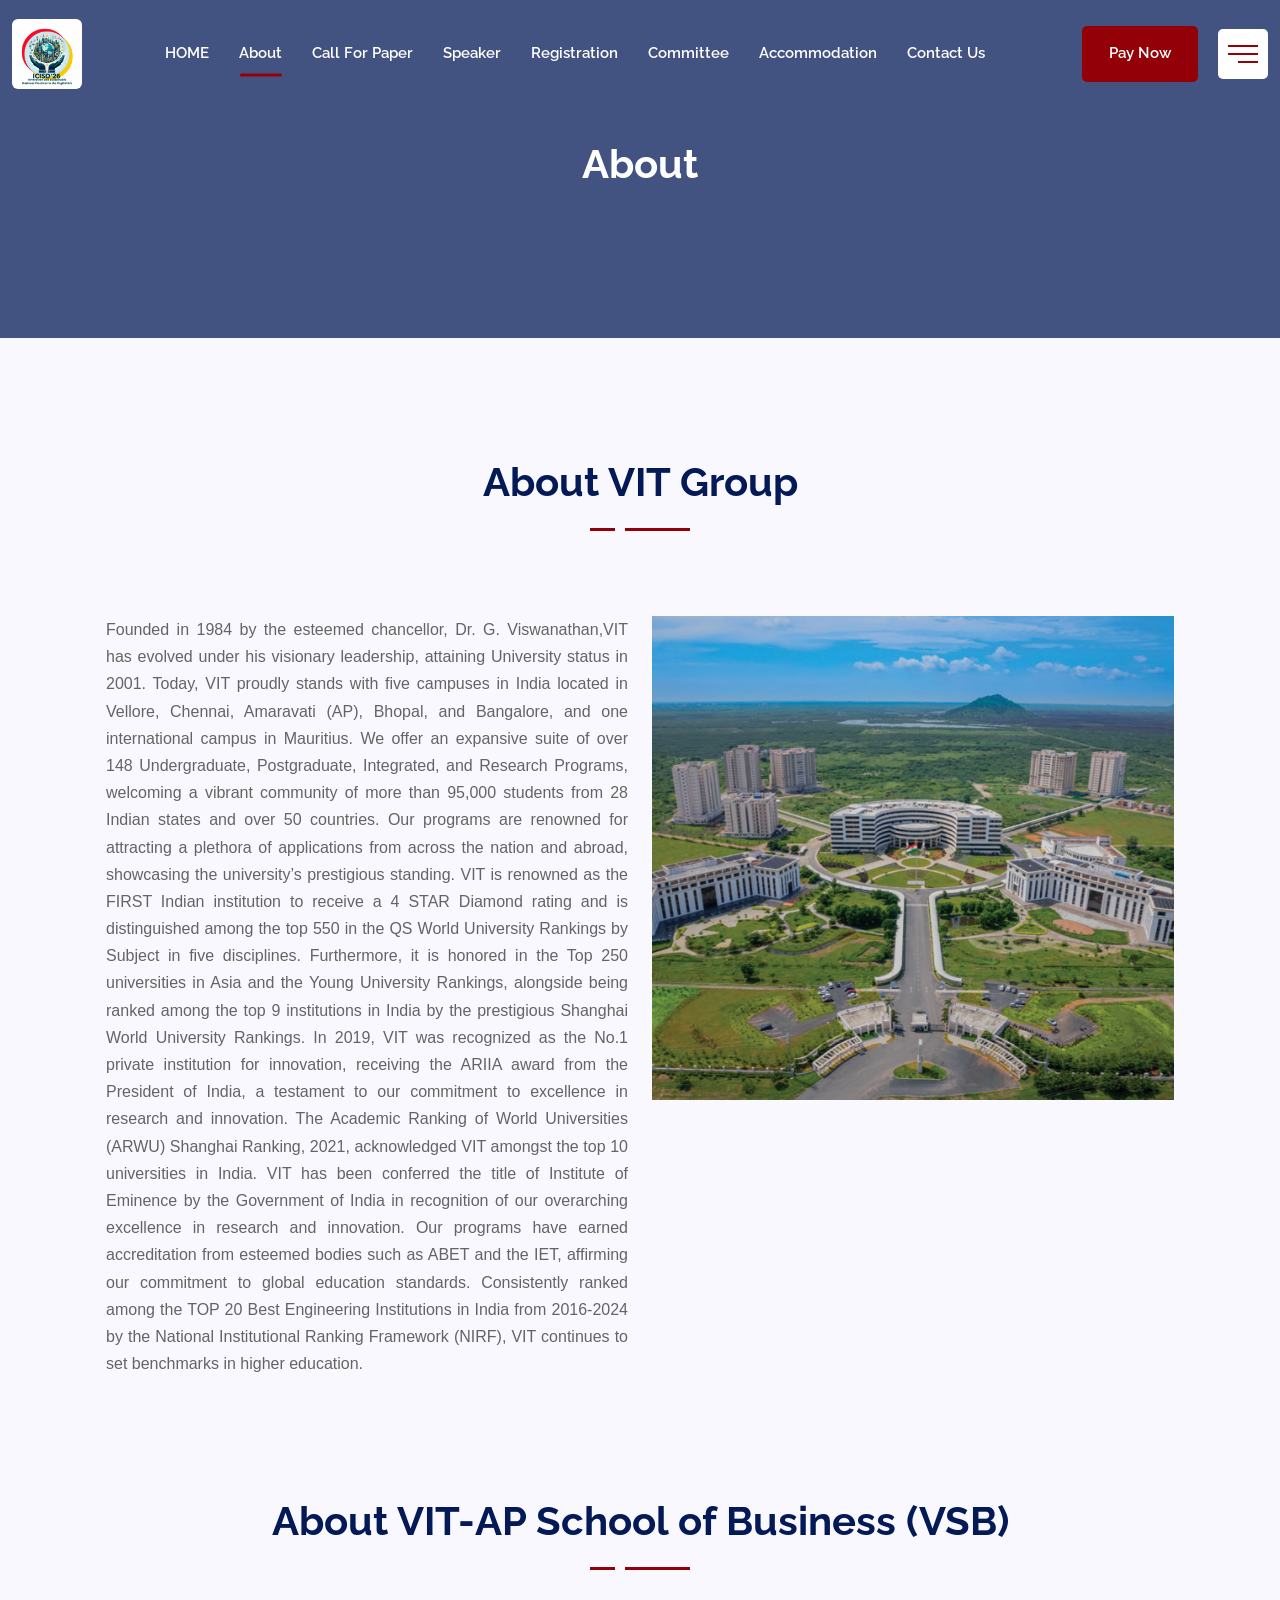
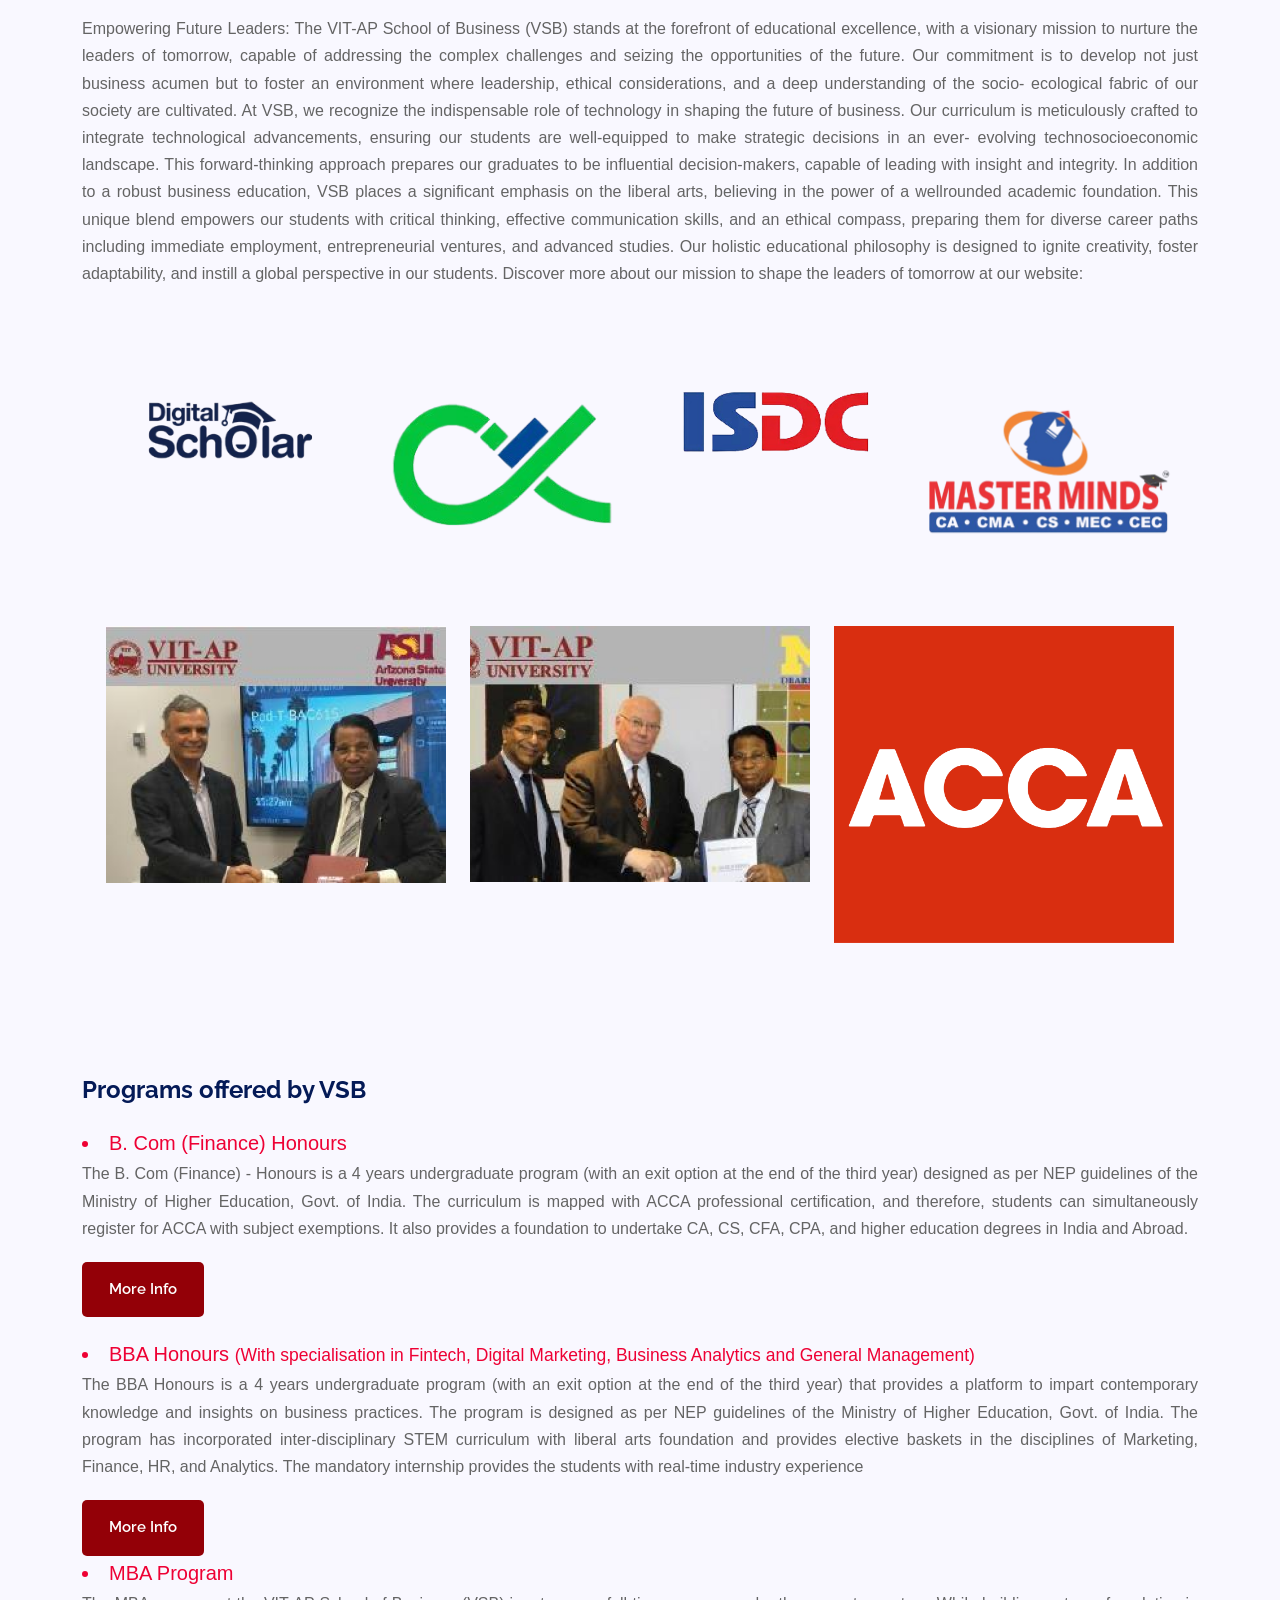
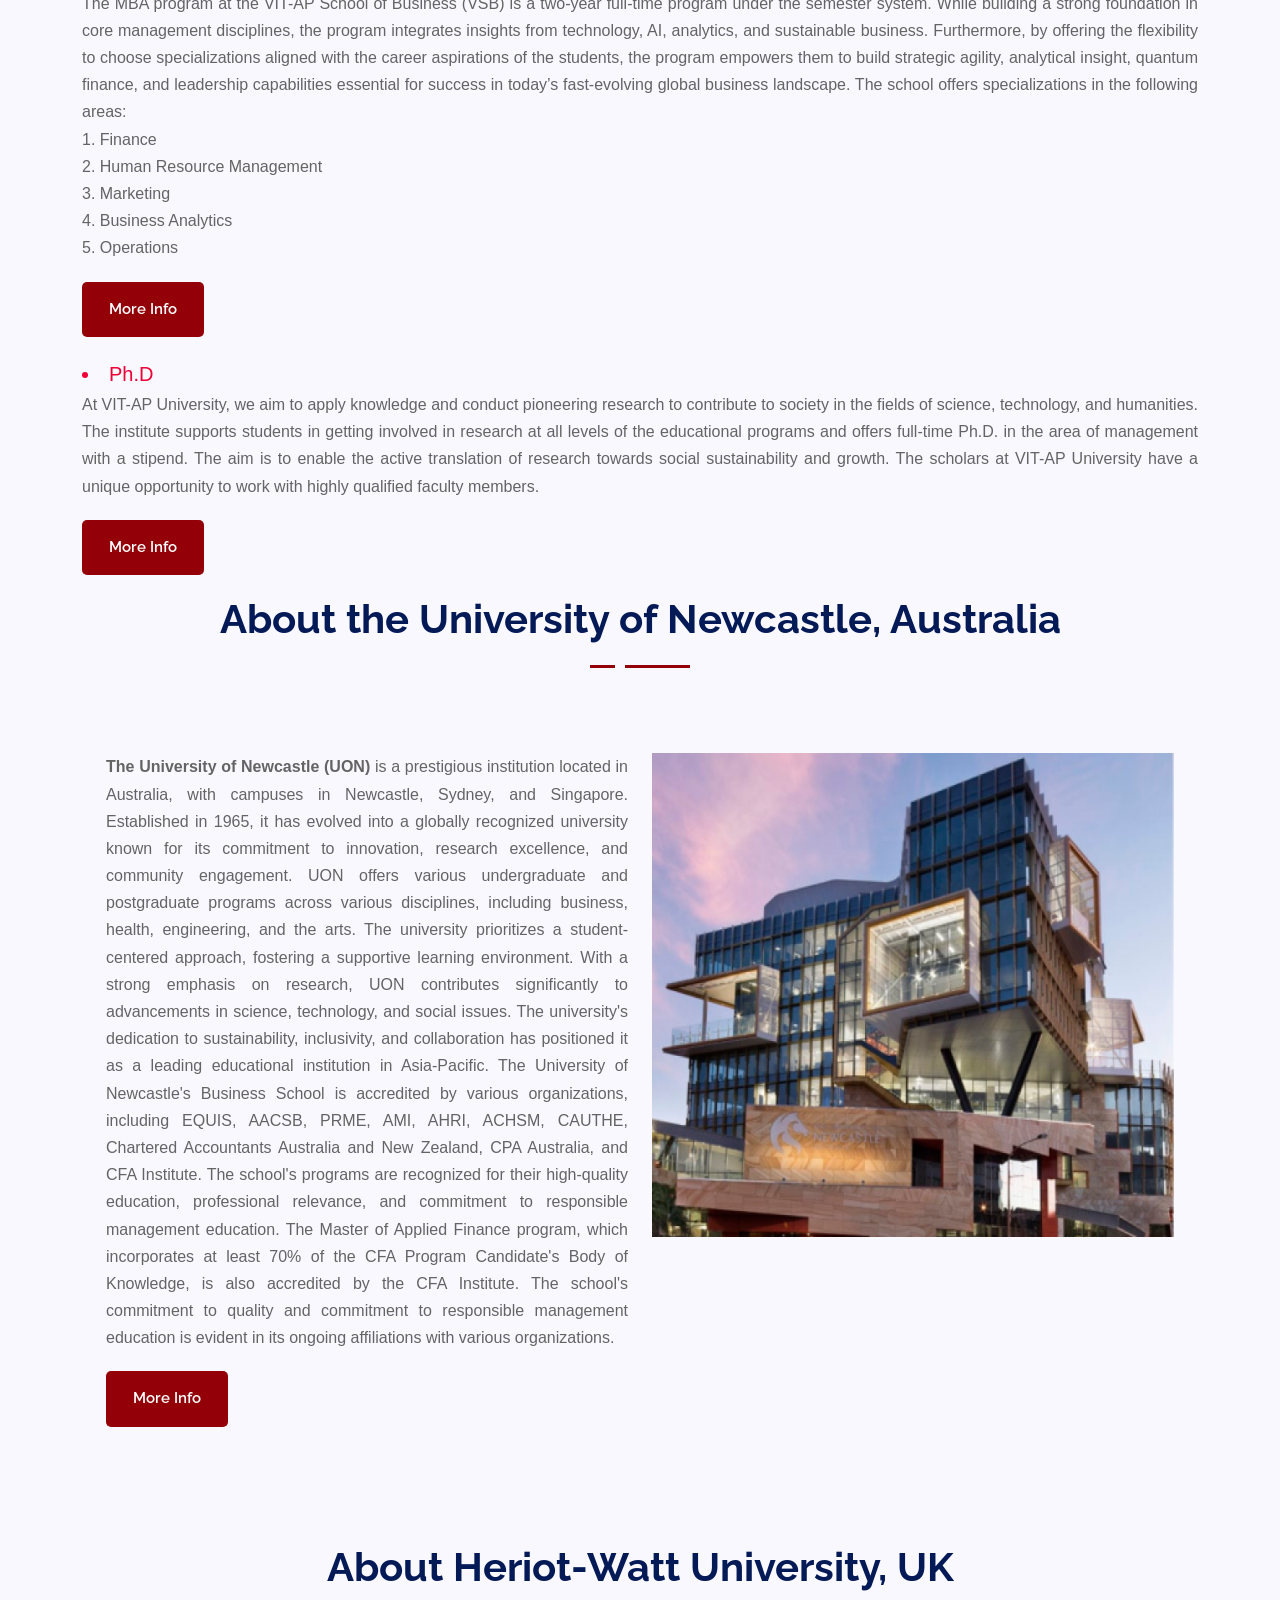
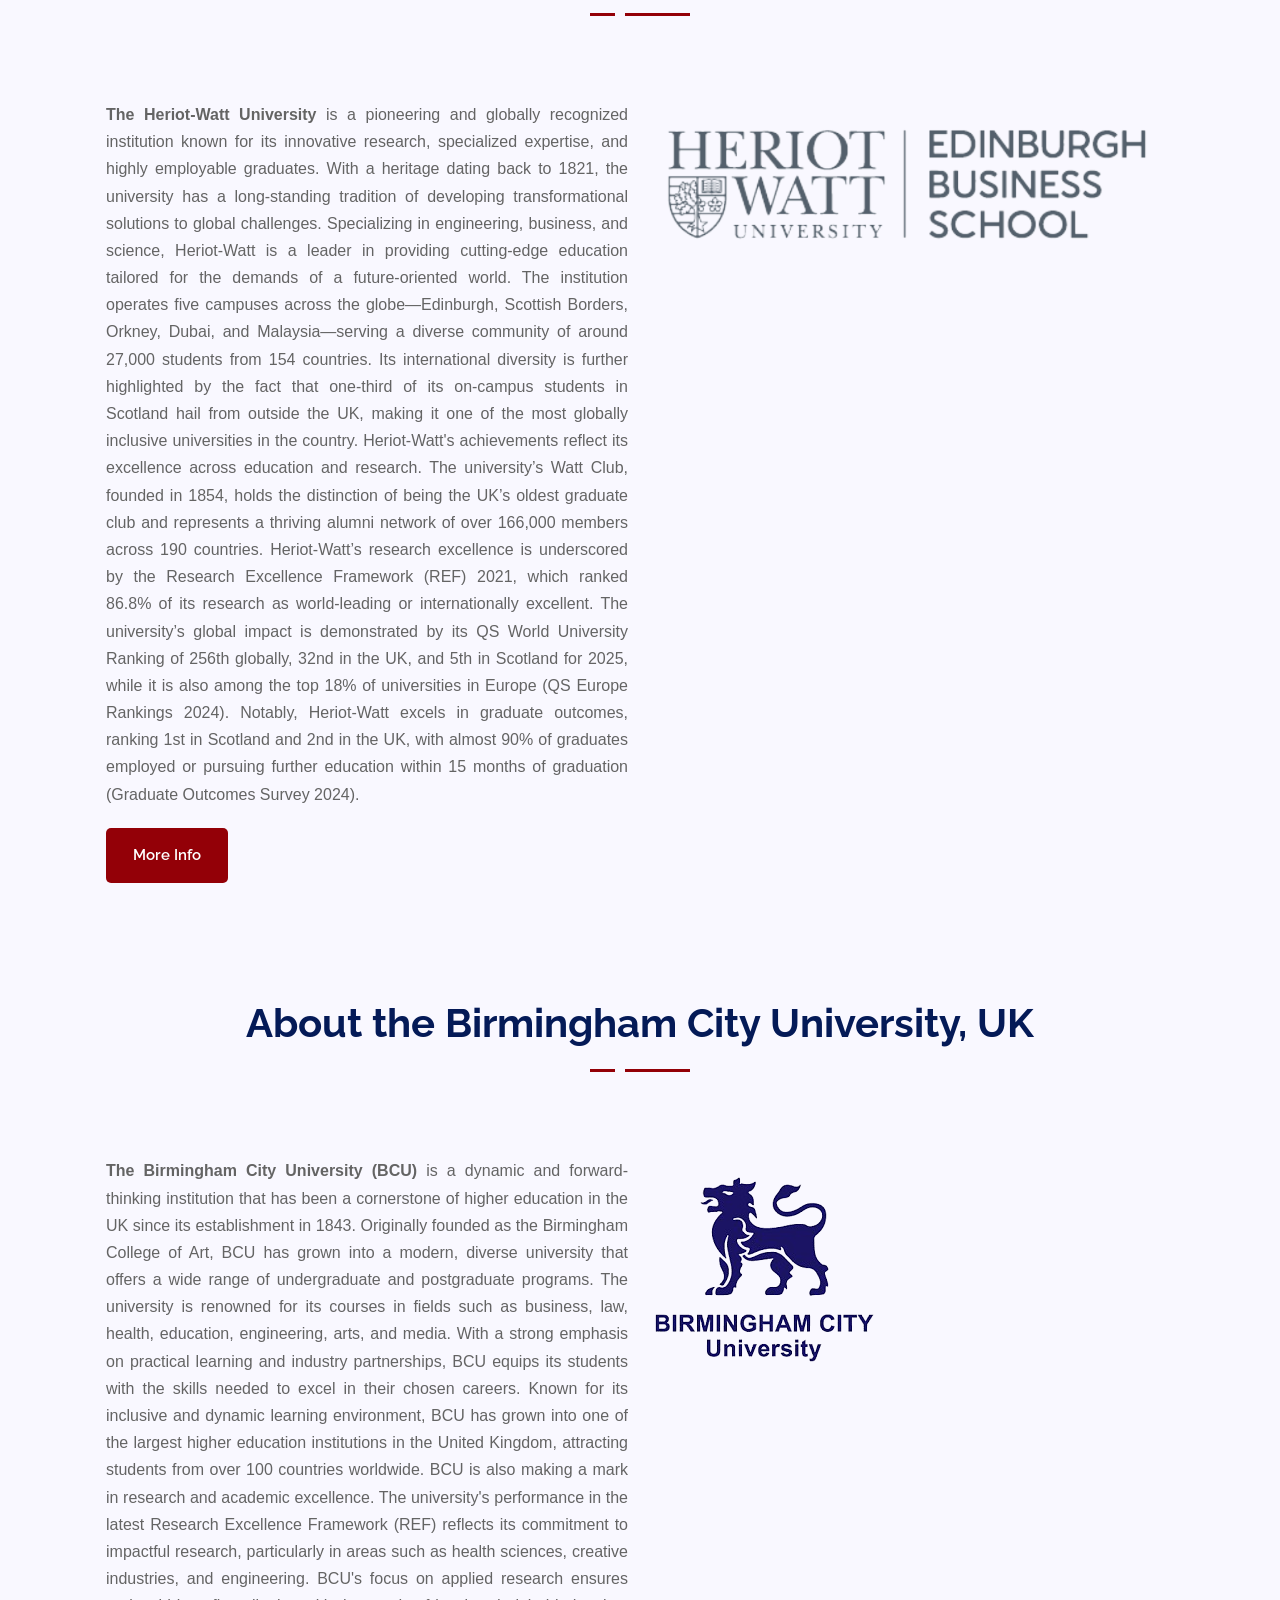
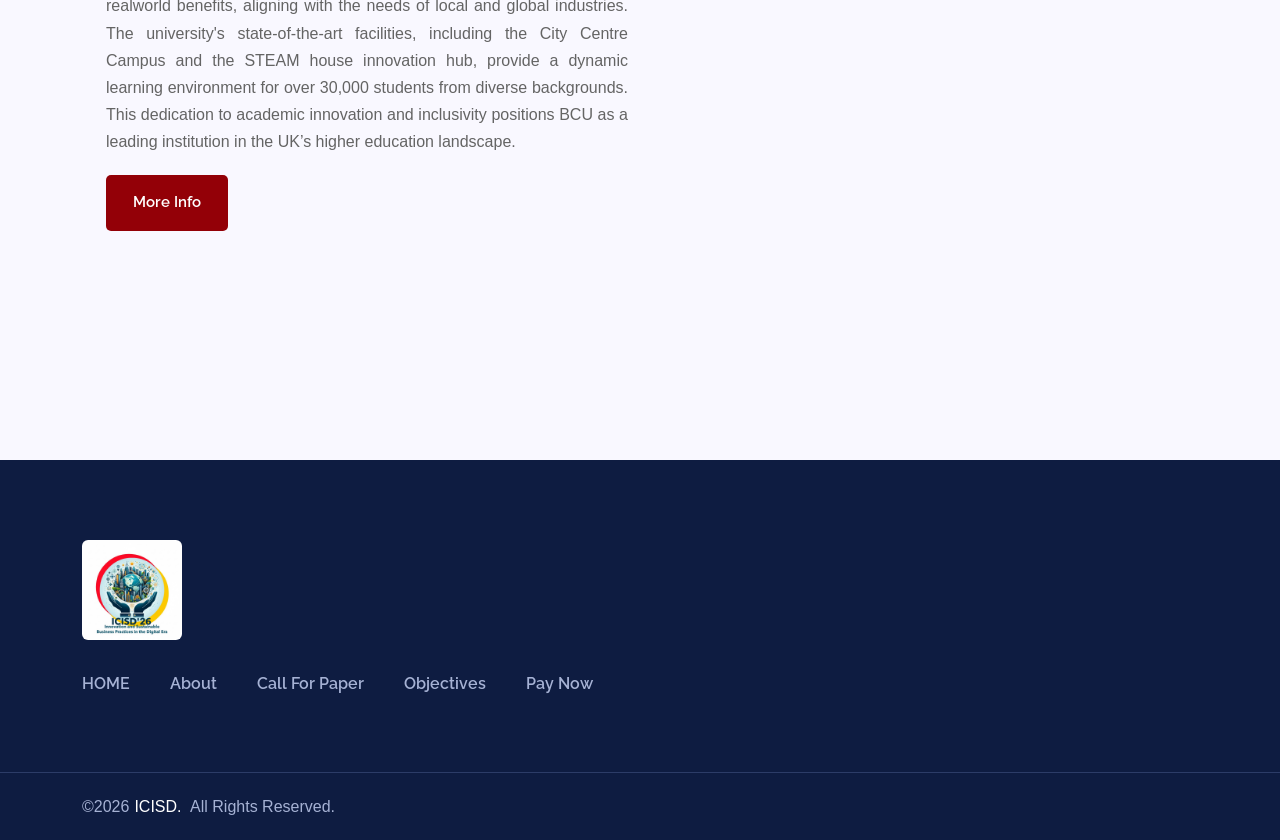
==== about.html @ 78f9f97c "Update site for ICISD'27 and remove Creuto credits - Rename ICISD'26 to ICISD'27 (6th edition) acros" ====
<!DOCTYPE html>
<html lang="en">


<head>
    <meta charset="utf-8">
    <meta name="viewport" content="width=device-width, initial-scale=1.0">
    <meta name="description" content="International Conference on Innovation and Sustainable
Business Practices in the Digital Era (ICISD’27)" />
    <meta name="author" content="" />
    <title>ICISD’27 | About</title>
    <!-- Favicon -->
    <link rel="shortcut icon" type="image/x-icon" href="image/favicon.ico">
    <!-- Dependency Styles -->
    <link rel="stylesheet" href="assets/wow/animate.css">
    <link rel="stylesheet" href="assets/bootstrap/css/bootstrap.min.css">
    <link rel="stylesheet" href="assets/fontawesome/css/all.min.css">
    <link rel="stylesheet" href="assets/magnific-popup/css/magnific-popup.css">
    <link rel="stylesheet" href="assets/swiper/css/swiper.min.css">
    <link rel="stylesheet" href="css/app.css">
    <!-- Google Web Fonts -->
    <link href="https://fonts.googleapis.com/css2?family=Raleway:wght@300;400;500;600;700&display=swap@amp;family=Roboto:wght@300;400;500;700&amp;display=swap" rel="stylesheet">
</head>

<body>
<!-- Add your site or application content here -->
<div id="preloader" class="preloader">
    <div class="preloader-inner-wrap">
        <div class="preloader-inner">
            <div class="main-loader">
                <span></span>
                <span></span>
                <span></span>
                <span></span>
            </div>
        </div>
    </div>
</div>
<div class="wrapper" id="wrapper">
    <div id="main_content">
        <!--=====================================-->
        <!--=            Navbar Start           =-->
        <!--=====================================-->
        <header class="header header1 sticky-on trheader">
            <div id="sticky-placeholder"></div>
            <div id="navbar-wrap" class="navbar-wrap">
                <div class="header-menu">
                    <div class="header-width">
                        <div class="container-fluid">
                            <div class="inner-wrap">
                                <div class="d-flex align-items-center justify-content-between">
                                    <div class="site-branding">
                                        <a href="index.html" class="logo logo-light"><img src="image/logo.png" alt="Logo" width="70px" height="70px" style="border-radius: 6px"></a>
                                        <a href="index.html" class="logo logo-dark"><img src="image/logo.png" alt="Logo" width="70px" height="70px"></a>
                                    </div>
                                    <nav id="dropdown" class="template-main-menu menu-text-light">
                                        <ul class="menu">
                                            <li class="menu-item menu-item">
                                                <a href="index.html">HOME</a>
                                            </li>
                                            <li class="menu-item menu-item">
                                                <a href="about.html">About</a>
                                            </li>
                                            <li class="menu-item menu-item">
                                                <a href="call-for-paper.html">Call For Paper</a>
                                            </li>
                                            <li class="menu-item menu-item">
                                                <a href="index.html#speaker">Speaker</a>
                                            </li>
                                            <li class="menu-item menu-item">
                                                <a href="index.html#registration">Registration</a>
                                            </li>

                                            <li class="menu-item menu-item">
                                                <a href="index.html#committee">Committee</a>
                                            </li>
                                            <li class="menu-item menu-item">
                                                <a href="accomodation.html">Accommodation</a>
                                            </li>
                                            <li class="menu-item menu-item">
                                                <a href="contact.html">Contact Us</a>
                                            </li>

                                        </ul>
                                    </nav>
                                    <ul class="header-action-items">

                                        <li class="header-action-item d-none d-xl-block">
                                            <a href="https://shorturl.at/ERR2z" target="_blank" class="item-btn btn-fill style-one">Pay Now</a>
                                        </li>
                                        <li class="header-action-item">
                                            <button type="button" class="offcanvas-menu-btn style-one menu-status-open">
                          <span class="menu-btn-icon">
                                            <span></span>
                          <span></span>
                          <span></span>
                          </span>
                                            </button>
                                        </li>
                                    </ul>
                                </div>
                            </div>
                        </div>
                    </div>
                </div>
            </div>
        </header>
        <div class="rt-header-menu mean-container" id="meanmenu">
            <div class="mean-bar">
                <a href="index.html">
                    <img src="image/logo.png" alt="Logo" width="50px" height="50px">
                </a>
                <span class="sidebarBtn">
            <span class="bar"></span>
          <span class="bar"></span>
          <span class="bar"></span>
          <span class="bar"></span>
          </span>
            </div>
            <div class="rt-slide-nav">
                <div class="offscreen-navigation">
                    <nav class="menu-main-primary-container">
                        <ul class="menu">
                            <li class="menu-item menu-item">
                                <a href="index.html">HOME</a>
                            </li>
                            <li class="menu-item menu-item">
                                <a href="about.html">About</a>
                            </li>
                            <li class="menu-item menu-item">
                                <a href="call-for-paper.html">Call For Paper</a>
                            </li>
                            <li class="menu-item menu-item">
                                <a href="index.html#speaker">Speaker</a>
                            </li>
                            <li class="menu-item menu-item">
                                <a href="index.html#registration">Registration</a>
                            </li>
                            <li class="menu-item menu-item">
                                <a href="index.html#committee">Committee</a>
                            </li>
                            <li class="menu-item menu-item">
                                <a href="accomodation.html">Accommodation</a>
                            </li>
                            <li class="menu-item menu-item">
                                <a href="contact.html">Contact Us</a>
                            </li>
                        </ul>
                    </nav>
                </div>
            </div>
        </div>
        <!--=====================================-->
        <!--=              Navbar End           =-->
        <!--=====================================-->

        <!--=    Inne Page Banner Area Start    =-->
        <!--=====================================-->
        <!-- start inner-banner -->
        <section class="inner-page-banner inner-banner-5" data-bg-image="image/banner/inner-banner5.jpg">
            <div class="container">
                <div class="entry-banner-content">
                    <div class="breadcrumb-area">
                    </div>
                    <h1 class="entry-title">About</h1>
                </div>
            </div>
        </section>
        <!--=====================================-->
        <!--=     Inne Page Banner Area End     =-->
        <!--=====================================-->


<!--=====================================-->
<!--=     About Section Area Start      =-->
<!--=====================================-->
<section class="about-wrap-layout6">
    <div class="container">
        <div class="row">
            <div class="col-lg-12 mb-3 wow fadeInLeft animated" data-wow-delay="0.1s" data-wow-duration="1s">
                <div class="about-box-layout6">
                    <div class="section-heading style-two">
                        <h2 class="title">About VIT Group
                        </h2>
                    </div>
                    <section class="about-wrap-layout1" id="about">
                        <div class="container">
                            <div class="row">
                                <div class="col-lg-6">
                                    <div class="about-box-layout2">
                                        <div class="content-box">
                                          <p class="description">Founded in 1984 by the esteemed chancellor, Dr. G. Viswanathan,VIT has evolved under his visionary
leadership, attaining University status in 2001. Today, VIT proudly stands with five campuses in India located
in Vellore, Chennai, Amaravati (AP), Bhopal, and Bangalore, and one international campus in Mauritius. We
offer an expansive suite of over 148 Undergraduate, Postgraduate, Integrated, and Research Programs,
welcoming a vibrant community of more than 95,000 students from 28 Indian states and over 50 countries. Our
programs are renowned for attracting a plethora of applications from across the nation and abroad, showcasing
the university’s prestigious standing. VIT is renowned as the FIRST Indian institution to receive a 4 STAR
Diamond rating and is distinguished among the top 550 in the QS World University Rankings by Subject in five
disciplines. Furthermore, it is honored in the Top 250 universities in Asia and the Young University Rankings,
alongside being ranked among the top 9 institutions in India by the prestigious Shanghai World University
Rankings. In 2019, VIT was recognized as the No.1 private institution for innovation, receiving the ARIIA
award from the President of India, a testament to our commitment to excellence in research and innovation. The
Academic Ranking of World Universities (ARWU) Shanghai Ranking, 2021, acknowledged VIT amongst the
top 10 universities in India. VIT has been conferred the title of Institute of Eminence by the Government of
India in recognition of our overarching excellence in research and innovation. Our programs have earned
accreditation from esteemed bodies such as ABET and the IET, affirming our commitment to global education
standards. Consistently ranked among the TOP 20 Best Engineering Institutions in India from 2016-2024 by the
National Institutional Ranking Framework (NIRF), VIT continues to set benchmarks in higher education.</p>
                                        </div>
                                    </div>
                                </div>
                                <div class="col-lg-6" >
                                    <div class="about-box-layout2">
                                        <div class="figure-box">
                                            <img src="image/about-vit-group.png" alt="About" >
                                            </a>
                                        </div>
                                    </div>
                                </div>
                            </div>
                        </div>
                    </section>
                    <div class="section-heading style-two ">
                        <h2 class="title">About VIT-AP School of Business (VSB)</h2>
                    </div>
                    <p class="description">Empowering Future Leaders: The VIT-AP School of Business (VSB) stands at the forefront of
educational excellence, with a visionary mission to nurture the leaders of tomorrow, capable of
addressing the complex challenges and seizing the opportunities of the future. Our commitment is
to develop not just business acumen but to foster an environment where leadership, ethical
considerations, and a deep understanding of the socio- ecological fabric of our society are
cultivated. At VSB, we recognize the indispensable role of technology in shaping the future of
business. Our curriculum is meticulously crafted to integrate technological advancements, ensuring
our students are well-equipped to make strategic decisions in an ever- evolving technosocioeconomic landscape. This forward-thinking approach prepares our graduates to be influential
decision-makers, capable of leading with insight and integrity. In addition to a robust business
education, VSB places a significant emphasis on the liberal arts, believing in the power of a wellrounded academic foundation. This unique blend empowers our students with critical thinking,
effective communication skills, and an ethical compass, preparing them for diverse career paths
including immediate employment, entrepreneurial ventures, and advanced studies. Our holistic
educational philosophy is designed to ignite creativity, foster adaptability, and instill a global
perspective in our students.
Discover more about our mission to shape the leaders of tomorrow at our website:</p>


                    <section class="about-wrap-layout1" id="about">
                        <div class="container">

                            <div class="row">
                                  <div class="col-lg-3" >
                                    <div class="about-box-layout2">
                                        <div class="figure-box">
                                            <img src="image/DigitalScholarLogo.jpg" alt="About" >
                                            </a>
                                        </div>
                                    </div>
                                </div>
                                 <div class="col-lg-3" >
                                    <div class="about-box-layout2">
                                        <div class="figure-box">
                                            <img src="image/crunchbase.png" alt="About" >
                                            </a>
                                        </div>
                                    </div>
                                </div>
                                 <div class="col-lg-3" >
                                    <div class="about-box-layout2">
                                        <div class="figure-box">
                                            <img src="image/isdc.png" alt="About" >
                                            </a>
                                        </div>
                                    </div>
                                </div>
                                <div class="col-lg-3" >
                                    <div class="about-box-layout2">
                                        <div class="figure-box">
                                            <img src="image/mastermind.png" alt="About" >
                                            </a>
                                        </div>
                                    </div>
                                </div>
                                
                                <div class="col-lg-4" >
                                    <div class="about-box-layout2">
                                        <div class="figure-box">
                                            <img src="image/36.png" alt="About" >
                                            </a>
                                        </div>
                                    </div>
                                </div>
                                <div class="col-lg-4" >
                                    <div class="about-box-layout2">
                                        <div class="figure-box">
                                            <img src="image/37.png" alt="About" >
                                            </a>
                                        </div>
                                    </div>
                                </div>
                                <div class="col-lg-4" >
                                    <div class="about-box-layout2">
                                        <div class="figure-box">
                                            <img src="image/ACCA.png" alt="About" >
                                            </a>
                                        </div>
                                    </div>
                                </div>
                               
                              
                                
                            </div>
                        </div>
                    </section>
                    <h3 class="sub-title"><b>Programs offered by VSB</b></h3>
                    <li class="sub-title" style="color: #EE0034; font-size: 20px">
                       B. Com (Finance) Honours
                    </li>
                    <p>The B. Com (Finance) - Honours is a 4 years undergraduate program (with an exit option at the end of
the third year) designed as per NEP guidelines of the Ministry of Higher Education, Govt. of India. The
curriculum is mapped with ACCA professional certification, and therefore, students can simultaneously
register for ACCA with subject exemptions. It also provides a foundation to undertake CA, CS, CFA,
CPA, and higher education degrees in India and Abroad.</p>
<li class="header-action-item d-none d-xl-block">
                        <a href="https://vitap.ac.in/allschools/VSB/undergraduate/finance"  target="_blank" class="item-btn btn-fill style-one">More Info</a>
                    </li>
                    </p>
                    <li class="sub-title" style="color: #EE0034; font-size: 20px">
                       BBA Honours <small>
                            (With specialisation in Fintech, Digital Marketing,
Business Analytics and General Management)</small>
                    </li>
                  <p>The BBA Honours is a 4 years undergraduate program (with an exit option at the end of
the third year) that provides a platform to impart contemporary knowledge and insights
on business practices. The program is designed as per NEP guidelines of the Ministry of
Higher Education, Govt. of India. The program has incorporated inter-disciplinary STEM
curriculum with liberal arts foundation and provides elective baskets in the disciplines of
Marketing, Finance, HR, and Analytics. The mandatory internship provides the students
with real-time industry experience

                     </p>
                    <li class="header-action-item d-none d-xl-block">
                        <a href="https://vitap.ac.in/allschools/VSB/undergraduate/bba"  target="_blank" class="item-btn btn-fill style-one">More Info</a>
                    </li>
                     <li class="sub-title" style="color: #EE0034; font-size: 20px">
                       MBA Program
                    </li>
                    <p>The MBA program at the VIT-AP School of Business (VSB) is a two-year full-time
program under the semester system. While building a strong foundation in core
management disciplines, the program integrates insights from technology, AI, analytics,
and sustainable business. Furthermore, by offering the flexibility to choose
specializations aligned with the career aspirations of the students, the program empowers
them to build strategic agility, analytical insight, quantum finance, and leadership
capabilities essential for success in today’s fast-evolving global business landscape. The
school offers specializations in the following areas:<br>
1. Finance<br>
2. Human Resource Management<br>
3. Marketing<br>
4. Business Analytics<br>
5. Operations<br>
</p>
<li class="header-action-item d-none d-xl-block">
                        <a href="https://vitap.ac.in/allschools/VSB/postgraduate/business"  target="_blank" class="item-btn btn-fill style-one">More Info</a>
                    </li>
                    </p>
                    <p>
                        <li class="sub-title" style="color: #EE0034; font-size: 20px">
                        Ph.D
                    </li>
                    <p>At VIT-AP University, we aim to apply knowledge and conduct pioneering research to contribute to
society in the fields of science, technology, and humanities. The institute supports students in getting
involved in research at all levels of the educational programs and offers full-time Ph.D. in the area of
management with a stipend. The aim is to enable the active translation of research towards social
sustainability and growth. The scholars at VIT-AP University have a unique opportunity to work with
highly qualified faculty members.
</p>
                    <li class="header-action-item d-none d-xl-block">
                        <a href="https://vitap.ac.in/allschools/VSB/doctoral/business"  target="_blank" class="item-btn btn-fill style-one">More Info</a>
                    </li>
                    </p>

                    <div class="col-lg-12 mb-3 wow fadeInLeft animated" data-wow-delay="0.1s" data-wow-duration="1s">
                        <div class="section-heading style-two">
                            <h2 class="title">About the University of Newcastle, Australia</h2>
                        </div>
                        <section class="about-wrap-layout1" id="about">
                            <div class="container">
                                <div class="row">
                                    <div class="col-lg-6">
                                        <div class="about-box-layout2">
                                            <div class="content-box">
                                                <p class="description"><b>The University of Newcastle (UON)</b> is a prestigious institution
located in Australia, with campuses in Newcastle, Sydney, and
Singapore. Established in 1965, it has evolved into a globally
recognized university known for its commitment to innovation,
research excellence, and community engagement. UON offers
various undergraduate and postgraduate programs across various
disciplines, including business, health, engineering, and the arts.
The university prioritizes a student-centered approach, fostering
a supportive learning environment. With a strong emphasis on
research, UON contributes significantly to advancements in
science, technology, and social issues. The university's
dedication to sustainability, inclusivity, and collaboration has
positioned it as a leading educational institution in Asia-Pacific.
The University of Newcastle's Business School is accredited by
various organizations, including EQUIS, AACSB, PRME, AMI, AHRI,
ACHSM, CAUTHE, Chartered Accountants Australia and New
Zealand, CPA Australia, and CFA Institute. The school's programs
are recognized for their high-quality education, professional
relevance, and commitment to responsible management
education. The Master of Applied Finance program, which
incorporates at least 70% of the CFA Program Candidate's Body of
Knowledge, is also accredited by the CFA Institute. The school's
commitment to quality and commitment to responsible
management education is evident in its ongoing affiliations with
various organizations.

                                            </div>
                                        </div>
                                    </div>
                                    <div class="col-lg-6" >
                                        <div class="about-box-layout2">
                                            <div class="figure-box">
                                                <img src="image/about-vit-1.png" alt="About" >
                                                </a>
                                            </div>
                                        </div>
                                    </div>
                                    <li class="header-action-item d-none d-xl-block">
                                        <a href="https://www.newcastle.edu.au/"  target="_blank" class="item-btn btn-fill style-one">More Info</a>
                                    </li>
                                </div>
                            </div>
                        </section>


                    </div>
                    
                     <div class="col-lg-12 mb-3 wow fadeInLeft animated" data-wow-delay="0.1s" data-wow-duration="1s">
                        <div class="section-heading style-two">
                            <h2 class="title">About Heriot-Watt University, UK</h2>
                        </div>
                        <section class="about-wrap-layout1" id="about">
                            <div class="container">
                                <div class="row">
                                    <div class="col-lg-6">
                                        <div class="about-box-layout2">
                                            <div class="content-box">
                                                <p class="description"><b>The Heriot-Watt University</b> is a pioneering and globally recognized
institution known for its innovative research, specialized expertise, and
highly employable graduates. With a heritage dating back to 1821, the
university has a long-standing tradition of developing transformational
solutions to global challenges. Specializing in engineering, business,
and science, Heriot-Watt is a leader in providing cutting-edge
education tailored for the demands of a future-oriented world. The
institution operates five campuses across the globe—Edinburgh,
Scottish Borders, Orkney, Dubai, and Malaysia—serving a diverse
community of around 27,000 students from 154 countries. Its
international diversity is further highlighted by the fact that one-third
of its on-campus students in Scotland hail from outside the UK, making
it one of the most globally inclusive universities in the country.
Heriot-Watt's achievements reflect its excellence across education and
research. The university’s Watt Club, founded in 1854, holds the
distinction of being the UK’s oldest graduate club and represents a
thriving alumni network of over 166,000 members across 190
countries. Heriot-Watt’s research excellence is underscored by the
Research Excellence Framework (REF) 2021, which ranked 86.8% of its
research as world-leading or internationally excellent. The university’s
global impact is demonstrated by its QS World University Ranking of
256th globally, 32nd in the UK, and 5th in Scotland for 2025, while it is
also among the top 18% of universities in Europe (QS Europe Rankings
2024). Notably, Heriot-Watt excels in graduate outcomes, ranking 1st
in Scotland and 2nd in the UK, with almost 90% of graduates employed
or pursuing further education within 15 months of graduation
(Graduate Outcomes Survey 2024). 

                                            </div>
                                        </div>
                                    </div>
                                    <div class="col-lg-6" >
                                        <div class="about-box-layout2">
                                            <div class="figure-box">
                                                <img src="image/publication/heriotwat.png" alt="Heriot-Watt University" style="max-width: 100%; height: auto;">
                                                </a>
                                            </div>
                                        </div>
                                    </div>
                                    <li class="header-action-item d-none d-xl-block">
                                        <a href="https://www.hw.ac.uk/"  target="_blank" class="item-btn btn-fill style-one">More Info</a>
                                    </li>
                                </div>
                            </div>
                        </section>


                    </div>
                    
                    <div class="col-lg-12 mb-3 wow fadeInLeft animated" data-wow-delay="0.1s" data-wow-duration="1s">
                        <div class="section-heading style-two">
                            <h2 class="title">About the Birmingham City University, UK</h2>
                        </div>
                        <section class="about-wrap-layout1" id="about">
                            <div class="container">
                                <div class="row">
                                    <div class="col-lg-6">
                                        <div class="about-box-layout2">
                                            <div class="content-box">
                                                <p class="description"><b>The Birmingham City University (BCU)</b> is a dynamic and forward-thinking institution that has been a cornerstone of higher
education in the UK since its establishment in 1843. Originally
founded as the Birmingham College of Art, BCU has grown into a
modern, diverse university that offers a wide range of
undergraduate and postgraduate programs. The university is
renowned for its courses in fields such as business, law, health,
education, engineering, arts, and media. With a strong emphasis
on practical learning and industry partnerships, BCU equips its
students with the skills needed to excel in their chosen careers.
Known for its inclusive and dynamic learning environment, BCU
has grown into one of the largest higher education institutions in
the United Kingdom, attracting students from over 100 countries
worldwide.
BCU is also making a mark in research and academic excellence.
The university's performance in the latest Research Excellence
Framework (REF) reflects its commitment to impactful research,
particularly in areas such as health sciences, creative industries,
and engineering. BCU's focus on applied research ensures realworld benefits, aligning with the needs of local and global
industries. The university's state-of-the-art facilities, including the
City Centre Campus and the STEAM house innovation hub,
provide a dynamic learning environment for over 30,000 students
from diverse backgrounds. This dedication to academic
innovation and inclusivity positions BCU as a leading institution in
the UK’s higher education landscape.

                                            </div>
                                        </div>
                                    </div>
                                    <div class="col-lg-6" >
                                        <div class="about-box-layout2">
                                            <div class="figure-box">
                                                <img src="image/publication/birming.png" alt="Birmingham City University" style="max-width: 100%; height: auto;">
                                                </a>
                                            </div>
                                        </div>
                                    </div>
                                    <li class="header-action-item d-none d-xl-block">
                                        <a href="https://www.bcu.ac.uk/"  target="_blank" class="item-btn btn-fill style-one">More Info</a>
                                    </li>
                                </div>
                            </div>
                        </section>


                    </div>
                </div>
            </div>
        </div>
    </div>
</section>
<!--=====================================-->
<!--=      About Section Area End       =-->
<!--=====================================-->

<!--=====================================-->
<!--=     Footer Section Area Start     =-->
<!--=====================================-->
<footer class="footer-wrap-layout2">
    <div class="footer2 footer-top">
        <div class="container">
            <div class="row">
                <div class="col-lg-7 wow fadeInLeft animated" data-wow-delay="0.1s" data-wow-duration="1s">
                    <div class="footer-widgets">
                        <a href="index.html" class="footer-logo"><img src="image/logo.png" alt="Footer Logo" width="100px" height="100px" style="border-radius: 6px"></a>
                        <nav class="template-secondary-menu">
                            <ul class="menu">
                                <li class="menu-item">
                                    <a href="index.html">HOME</a>
                                </li>
                                <li class="menu-item">
                                    <a href="index.html#about"> About</a>
                                </li>
                                <li class="menu-item">
                                    <a href="index.html"> Call For Paper</a>
                                </li>
                                <li class="menu-item">
                                    <a href="index.html#objective">Objectives</a>
                                </li>
                                <li class="menu-item">
                                    <a href="https://shorturl.at/ERR2z">Pay Now</a>
                                </li>
                            </ul>
                        </nav>
                    </div>
                </div>
                <div class="col-lg-5 wow fadeInLeft animated" data-wow-delay="0.3s" data-wow-duration="1s">
                    <div class="footer-widgets">

                    </div>
                </div>
            </div>
        </div>
    </div>
    <div class="footer2 footer-bottom">
        <div class="container">
            <div class="d-flex flex-wrap align-items-center justify-content-between">
                <div class="copyright-text">&copy;<span id="currentYear"></span><a href="index.html" class="link-text">ICISD.</a> All
                    Rights Reserved.</div>

            </div>
        </div>
    </div>
</footer>
<!--=====================================-->
<!--=      Footer Section Area End      =-->
<!--=====================================-->
</div>
    <!-- Offcanvas Menu Start -->
    <div class="offcanvas-menu-wrap" id="offcanvas-wrap" data-position="right">
        <div class="offcanvas-header">
            <span class="header-text">Close</span>
            <button type="button" class="offcanvas-menu-btn menu-status-close offcanvas-close">
          <span class="menu-btn-icon">
							<span></span>
          <span></span>
          <span></span>
          </span>
            </button>
        </div>
        <div class="offcanvas-content">
    <div class="top-content">
      <div class="offcanvas-logo">
        <a href="index.html"><img src="image/logo.png" alt="logo" width="150px" height="150px" style="border-radius: 5px"></a>
      </div>
      <p>International Conference on Innovation and Sustainable
        Business Practices in the Digital Era (ICISD’27)</p>
    </div>
    <div class="sub-title">Conference Details</div>
    <ul class="important-dates-list" style="color: white;">
      <li>
        <strong>Full Paper Submission Deadline:</strong> December 31, 2026
      </li>
      <li>
        <strong>Notification of Acceptance:</strong> January 10, 2027
      </li>
      <li>
        <strong>Final Paper Submission:</strong> January 15, 2027
      </li>
      <li>
        <strong>Registration Deadline:</strong> January 20, 2027
      </li>
      <li>
        <strong>Event Dates:</strong> January 29 and 30, 2027
      </li>
    </ul>

    <a href="https://shorturl.at/ERR2z" target="_blank" class="text-btn">Pay Now</a>
  </div>

    </div>
    <!-- Offcanvas Menu End -->

</div>
<!-- Dependency Scripts -->
<script src="assets/jquery/jquery.min.js"></script>
<script src="assets/bootstrap/js/bootstrap.min.js"></script>
<script src="assets/imagesloaded/imagesloaded.pkgd.min.js"></script>
<script src="assets/magnific-popup/js/magnific-popup.min.js"></script>
<script src="assets/countdown/js/jquery.countdown.min.js"></script>
<script src="assets/wow/wow.min.js"></script>
<script src="assets/isotope-layout/isotope.pkgd.min.js"></script>
<script src="assets/swiper/js/swiper.min.js"></script>
<script src="assets/validator/validator.min.js"></script>
<!-- Custom Script -->
<script src="js/app.js"></script>
</body>


</html>
---- css/app.css ----
/*----------------------------------------------------------------
  >>> TABLE OF CONTENTS:
  ----------------------------------------------------------------
  1. Typography
  2. Template Default Style
  3. Template Elements
  3.1 Buttons
  3.2 Inner Banner
  3.3 Pagination
  3.4 Preloader
  3.5 Section Heading
  4. 404 Sections
  5. About Sections
  6. Blog Sections
  7. Brand Sections
  8. Call To Action Sections
  9. Contact Sections
  10. Countdown Sections
  11. Event Sections
  12. Facility Sections
  13. Faq Sections
  14. Footer Sections
  15. Gallery Sections
  16. Header Sections
  17. Hero Sections
  18. Location Sections
  19. Newsletter Sections
  20. Pricing Sections
  21. Portfolio Sections
  22. Process Sections
  23. Schedule Sections
  24. Service Sections
  25. Sidebar Sections
  26. Speaker Sections
  27. Testimonial Sections
  28. Venue Sections
  29. Video Sections
--------------------------------------------------------------*/
/*=======================================================================
1. Typography
=========================================================================*/
/*#930007 blue primary*/
/*##930007 red primary*/

html {
  height: 100%;
}

body {
  font-size: 16px;
  font-family: "Roboto", sans-serif;
  font-weight: 400;
  height: 100%;
  line-height: 1.7;
  vertical-align: baseline;
  -webkit-font-smoothing: antialiased;
  -moz-osx-font-smoothing: grayscale;
  text-rendering: optimizeLegibility;
  color: #5A5A5A;
  background-color: #fff;
  overflow-x: hidden;
}

p {
  margin: 0 0 20px 0;
  color: #646464;
  text-align: justify;
}

h1,
h2,
h3,
h4,
h5,
h6 {
  font-weight: 400;
  font-family: "Raleway", sans-serif;
  margin: 0 0 20px 0;
  color: #041A57;
}

h1,
h2 {
  line-height: 1.2;
}

h3,
h4,
h5,
h6 {
  line-height: 1.4;
}

h1 {
  font-size: 40px;
}

@media (max-width: 991px) {
  h1 {
    font-size: 36px;
  }
}

@media (max-width: 767px) {
  h1 {
    font-size: 34px;
  }
}

@media (max-width: 575px) {
  h1 {
    font-size: 32px;
  }
}

h2 {
  font-size: 30px;
}

@media (max-width: 991px) {
  h2 {
    font-size: 28px;
  }
}

@media (max-width: 767px) {
  h2 {
    font-size: 26px;
  }
}

h3 {
  font-size: 24px;
}

/*=======================================================================
2. Template Default Style
=========================================================================*/
a,
a:active,
a:hover,
a:focus {
  text-decoration: none;
}

a:active,
a:hover,
a:focus {
  outline: 0 none;
}

img {
  max-width: 100%;
  height: auto;
}

ul {
  margin: 0;
  padding: 0;
}

@media (max-width: 991px) {
  .wrapper {
    margin-top: 58px;
  }
}

body .wrapper {
  opacity: 0;
  visibility: hidden;
}

body.loaded .wrapper {
  opacity: 1;
  visibility: visible;
}

.form-response .alert-danger,
.form-response .alert.alert-info,
.form-response .alert.alert-success {
  margin-top: 10px;
  margin-bottom: 0;
}

.form-response .alert-danger p,
.form-response .alert.alert-info p,
.form-response .alert.alert-success p {
  margin-bottom: 0;
}

section {
  padding-top: 130px;
  padding-bottom: 130px;
}

@media (max-width: 1199px) {
  section {
    padding-top: 115px;
    padding-bottom: 115px;
  }
}

@media (max-width: 991px) {
  section {
    padding-top: 100px;
    padding-bottom: 100px;
  }
}

@media (max-width: 767px) {
  section {
    padding-top: 85px;
    padding-bottom: 85px;
  }
}

@media (max-width: 575px) {
  section {
    padding-top: 70px;
    padding-bottom: 70px;
  }
}

table {
  border-collapse: collapse;
  width: 100%;
  border-radius: 5px;
  overflow: hidden;
  margin-bottom: 20px;
}
th, td {
  padding: 12px 15px;
  text-align: left;
  border: 2px solid #930007;
  border-bottom: 2px solid #930007;
}
th {
  background-color: #930007;
  color: white;
  font-size: 16px;
}
td {
  font-size: 14px;
}
tbody tr:hover {
  background-color: #f5f5f5;
}

.margin-bottom-30 {
  margin-bottom: 30px;
}

.bg-img {
  background-position: center;
  background-size: cover;
  background-repeat: no-repeat;
}

.twice-section-bg {
  background-position: center;
  background-repeat: no-repeat;
  background-size: cover;
}

.dark-layout {
  background-color: #0C0324;
}

.template-fixed-bg {
  background-position: center 100px;
  background-repeat: no-repeat;
  background-color: #0C0324;
  height: 100vh;
  width: 100%;
  position: absolute;
  z-index: -1;
  left: 0;
  right: 0;
  top: 0;
}

#template-fixed-bg-wrap {
  position: relative;
}

#template-fixed-bg-wrap.for-bg-fixed .template-fixed-bg {
  position: fixed;
}

/*========================================================================
3. Template Elements
=========================================================================*/
/*
3.1 Buttons
*/
.btn-text.style-one {
  color: #930007;
  font-size: 14px;
  font-weight: 500;
  letter-spacing: 2px;
  position: relative;
  z-index: 1;
  transition: all 0.3s ease-in-out;
}

.btn-text.style-one:before {
  content: "";
  background-color: #930007;
  height: 2px;
  width: 0;
  position: absolute;
  bottom: -1px;
  left: 0;
  transition: all 0.3s ease-in-out;
}

.btn-text.style-one:hover {
  color: #930007;
}

.btn-text.style-one:hover:before {
  width: 100%;
}

.btn-text.style-two {
  color: #041A57;
  font-size: 16px;
  font-weight: 600;
  font-family: "Raleway", sans-serif;
  transition: all 0.3s ease-in-out;
}

.btn-text.style-two i {
  color: #041A57;
  margin-left: 8px;
  font-size: 14px;
  transition: all 0.3s ease-in-out;
}

.btn-text.style-two:hover {
  color: #930007;
}

.btn-text.style-two:hover i {
  color: #930007;
  transform: translateX(6px);
}

.btn-fill {
  color: #ffffff;
  background-color: #000000;
  border-radius: 5px;
  padding: 15px 27px;
  display: inline-flex;
  border: 0;
  align-items: center;
  justify-content: center;
  font-weight: 600;
  font-family: "Raleway", sans-serif;
  font-size: 15px;
  position: relative;
  z-index: 1;
  overflow: hidden;
  transition: all 0.3s cubic-bezier(0.215, 0.61, 0.355, 1);
}

.btn-fill:before {
  content: "";
  position: absolute;
  z-index: -1;
  height: 100%;
  width: 100%;
  overflow: hidden;
  background-color: #ffffff;
  top: 100%;
  left: 0;
  transition: all 0.3s cubic-bezier(0.215, 0.61, 0.355, 1);
}

.btn-fill:focus {
  box-shadow: none;
  border: 0;
  outline: none;
}

.btn-fill:hover {
  color: #000000;
}

.btn-fill:hover:before {
  background-color: #ffffff;
  top: 0;
}

.btn-fill.style-one {
  background-color: #930007;
}

.btn-fill.style-one:before {
  background-color: #930007;
}

.btn-fill.style-one:hover {
  color: #ffffff;
}

.btn-fill.style-two {
  background-color: #930007;
}

.btn-fill.style-two:before {
  background-color: #ffffff;
}

.btn-fill.style-two:hover {
  color: #930007;
}

.btn-fill.style-three {
  background-color: #930007;
}

.btn-fill.style-three:before {
  background-color: #930007;
}

.btn-fill.style-three:hover {
  color: #ffffff;
}

.btn-fill.style-four {
  background-color: #930007;
}

.btn-fill.style-four:before {
  background-color: #ffffff;
}

.btn-fill.style-four:hover {
  color: #930007;
}

.btn-fill.style-five {
  background-color: #ffffff;
  color: #930007;
}

.btn-fill.style-five:before {
  background-color: #930007;
}

.btn-fill.style-five:hover {
  color: #ffffff;
}

.btn-fill.style-six {
  background-color: #ffffff;
  color: #930007;
}

.btn-fill.style-six:before {
  background-color: #930007;
}

.btn-fill.style-six:hover {
  color: #ffffff;
}

.btn-fill.style-seven {
  background-color: #ffffff;
  color: #930007;
}

.btn-fill.style-seven:before {
  background-color: #930007;
}

.btn-fill.style-seven:hover {
  color: #ffffff;
}

.btn-fill.style-eight {
  background-color: #ffffff;
  color: #930007;
}

.btn-fill.style-eight:before {
  background-color: #930007;
}

.btn-fill.style-eight:hover {
  color: #ffffff;
}

.play-btn-primary {
  height: 120px;
  width: 120px;
  display: flex;
  align-items: center;
  justify-content: center;
  background-color: #930007;
  border-radius: 50%;
  font-size: 30px;
  position: relative;
  z-index: 1;
  transition: all 0.3s ease-in-out;
}

@media (max-width: 767px) {
  .play-btn-primary {
    height: 100px;
    width: 100px;
    font-size: 24px;
  }
}

@media (max-width: 575px) {
  .play-btn-primary {
    height: 80px;
    width: 80px;
  }
}

.play-btn-primary i {
  color: #ffffff;
  transition: all 0.3s ease-in-out;
}

.play-btn-primary:before {
  content: "";
  background-color: #ffffff;
  height: 100%;
  width: 100%;
  top: 0;
  left: 0;
  position: absolute;
  z-index: -1;
  border-radius: 50%;
  transform: scale(0);
  transition: all 0.3s ease-in-out;
}

.play-btn-primary:hover {
  color: #930007;
  background-color: #ffffff;
}

.play-btn-primary:hover i {
  color: #930007;
}

.play-btn-primary:hover:before {
  transform: scale(1);
}

.play-btn-secondary {
  height: 120px;
  width: 120px;
  font-size: 30px;
  display: flex;
  align-items: center;
  justify-content: center;
  background-color: #930007;
  color: #ffffff;
  border-radius: 50%;
  transition: all 0.3s ease-in-out;
}

.play-btn-secondary:hover {
  color: #930007;
  background-color: #ffffff;
}

.play-btn-secondary.size-small {
  height: 84px;
  width: 84px;
  font-size: 24px;
}

/*
3.2 Inner Banner
*/
.inner-page-banner {
  min-height: 200px;
  position: relative;
  z-index: 1;
  height: 100%;
  width: 100%;
  display: flex;
  align-items: center;
  justify-content: center;
}

@media (max-width: 1199px) {
  .inner-page-banner {
    min-height: 350px;
  }
}

@media (max-width: 991px) {
  .inner-page-banner {
    min-height: 300px;
  }
}

@media (max-width: 767px) {
  .inner-page-banner {
    min-height: 250px;
  }
}

@media (max-width: 575px) {
  .inner-page-banner {
    min-height: 200px;
  }
}

.inner-page-banner:before {
  content: "";
  background-color: rgba(0, 0, 0, 0.75);
  height: 100%;
  width: 100%;
  top: 0;
  left: 0;
  position: absolute;
  z-index: -1;
}

.inner-page-banner.inner-banner-1:before {
  background-color: rgba(4, 26, 87, 0.75);
}

.inner-page-banner.inner-banner-2:before {
  background-color: rgba(42, 7, 249, 0.75);
}

.inner-page-banner.inner-banner-3:before {
  background-color: rgba(4, 26, 87, 0.75);
}

.inner-page-banner.inner-banner-4:before {
  background-color: rgba(42, 7, 249, 0.75);
}

.inner-page-banner.inner-banner-5:before {
  background-color: rgba(4, 26, 87, 0.75);
}

.inner-page-banner.inner-banner-6:before {
  background-color: rgba(5, 6, 7, 0.75);
}

.inner-page-banner.inner-banner-7:before {
  background-color: rgba(5, 6, 7, 0.75);
}

.inner-page-banner.inner-banner-8:before {
  background-color: rgba(5, 6, 7, 0.75);
}

.inner-page-banner.inner-banner-9:before {
  background-color: rgba(5, 6, 7, 0.25);
}

.inner-page-banner.inner-banner-10:before {
  background-color: rgba(5, 6, 7, 0.5);
}

.inner-page-banner.inner-banner-11:before {
  background-color: rgba(4, 26, 87, 0.75);
}

.entry-banner-content {
  text-align: center;
}

.entry-banner-content .entry-title {
  color: #ffffff;
  font-size: 40px;
  font-weight: 700;
}

@media (max-width: 1199px) {
  .entry-banner-content .entry-title {
    font-size: 36px;
  }
}

@media (max-width: 991px) {
  .entry-banner-content .entry-title {
    font-size: 32px;
  }
}

@media (max-width: 767px) {
  .entry-banner-content .entry-title {
    font-size: 30px;
  }
}

@media (max-width: 575px) {
  .entry-banner-content .entry-title {
    font-size: 28px;
  }
}

.entry-banner-content .breadcrumb-area {
  margin-bottom: 10px;
}

.entry-banner-content .breadcrumb-area .entry-breadcrumb {
  font-size: 20px;
  font-family: "Raleway", sans-serif;
  font-weight: 600;
}

@media (max-width: 991px) {
  .entry-banner-content .breadcrumb-area .entry-breadcrumb {
    font-size: 18px;
  }
}

@media (max-width: 767px) {
  .entry-banner-content .breadcrumb-area .entry-breadcrumb {
    font-size: 17px;
  }
}

.entry-banner-content .breadcrumb-area .entry-breadcrumb a {
  color: #ffffff;
  transition: all 0.3s ease-in;
}

.entry-banner-content .breadcrumb-area .entry-breadcrumb a:hover {
  color: #930007;
}

.entry-banner-content .breadcrumb-area .entry-breadcrumb span.current {
  color: #ffffff;
}

.entry-banner-content .breadcrumb-area .entry-breadcrumb .delimiter {
  color: #ffffff;
  margin: 0 5px;
}

/*
3.3 Pagination
*/
ul.pagination-layout1 {
  margin-top: 20px;
  display: inline-flex;
  flex-wrap: wrap;
  align-items: center;
  justify-content: center;
  list-style: none;
  margin-bottom: 25px;
}

ul.pagination-layout1 li {
  margin: 0 6px 5px;
}

ul.pagination-layout1 li a {
  font-size: 20px;
  font-family: "Raleway", sans-serif;
  display: flex;
  align-items: center;
  justify-content: center;
  color: #041A57;
  background-color: transparent;
  border: 1px solid #e4e4e4;
  height: 50px;
  width: 50px;
  border-radius: 5px;
  transition: all 0.3s ease-in-out;
}

ul.pagination-layout1 li a:hover {
  background-color: #930007;
  color: #ffffff;
}

ul.pagination-layout1 li.active a {
  background-color: #930007;
  color: #ffffff;
}

/*
3.4 Preloader
*/
.preloader {
  position: fixed;
  top: 0;
  left: 0;
  width: 100%;
  height: 100%;
  text-align: center;
  background: #ffffff;
  z-index: 999;
}

.preloader .preloader-inner-wrap {
  display: table;
  table-layout: fixed;
  height: 100%;
  position: relative;
  max-width: 100%;
  width: 100%;
}

.preloader .preloader-inner-wrap .preloader-inner {
  display: table-cell;
  vertical-align: middle;
}

@-webkit-keyframes loading_1 {
  0%,
  10%,
  100% {
    width: 84px;
    height: 84px;
  }
  65% {
    width: 150px;
    height: 150px;
  }
}

@keyframes loading_1 {
  0%,
  10%,
  100% {
    width: 84px;
    height: 84px;
  }
  65% {
    width: 150px;
    height: 150px;
  }
}

@-webkit-keyframes loading_2 {
  0%,
  30% {
    transform: rotate(0);
  }
  55% {
    background-color: transparent;
    transform: scale(0.5);
  }
  100% {
    transform: rotate(180deg);
  }
}

@keyframes loading_2 {
  0%,
  30% {
    transform: rotate(0);
  }
  55% {
    background-color: transparent;
    transform: scale(0.5);
  }
  100% {
    transform: rotate(180deg);
  }
}

@-webkit-keyframes loading_3 {
  0%,
  20% {
    transform: rotate(0);
  }
  55% {
    background-color: transparent;
    transform: scale(0.5);
  }
  100% {
    transform: rotate(180deg);
  }
}

@keyframes loading_3 {
  0%,
  20% {
    transform: rotate(0);
  }
  55% {
    background-color: transparent;
    transform: scale(0.5);
  }
  100% {
    transform: rotate(180deg);
  }
}

.main-loader {
  position: absolute;
  top: 50%;
  left: 50%;
  width: 84px;
  height: 84px;
  transform: translate(-50%, -50%) rotate(45deg) translate3d(0, 0, 0);
  -webkit-animation: loading_1 1.2s infinite ease-in-out;
  animation: loading_1 1.2s infinite ease-in-out;
}

.main-loader span {
  position: absolute;
  display: block;
  width: 40px;
  height: 40px;
  border-radius: 0;
  box-sizing: border-box;
  -webkit-animation: loading_2 1.2s infinite ease-in-out both;
  animation: loading_2 1.2s infinite ease-in-out both;
}

.main-loader span:nth-child(1) {
  background-color: #930007;
  border: 1px #930007 solid;
  top: 0;
  left: 0;
}

.main-loader span:nth-child(2) {
  background-color: #930007;
  border: 1px #930007 solid;
  top: 0;
  right: 0;
  -webkit-animation: loading_3 1.2s infinite ease-in-out both;
  animation: loading_3 1.2s infinite ease-in-out both;
}

.main-loader span:nth-child(3) {
  background-color: #930007;
  border: 1px #930007 solid;
  bottom: 0;
  left: 0;
  -webkit-animation: loading_3 1.2s infinite ease-in-out both;
  animation: loading_3 1.2s infinite ease-in-out both;
}

.main-loader span:nth-child(4) {
  background-color: #930007;
  border: 1px #930007 solid;
  bottom: 0;
  right: 0;
}

/*
3.5 Section Heading
*/
.section-heading {
  position: relative;
  z-index: 1;
  text-align: center;
  margin-bottom: 40px;
}

.section-heading .sub-title {
  color: #930007;
  margin-bottom: 5px;
  font-family: "Raleway", sans-serif;
}

.section-heading .title {
  margin-bottom: 0;
  color: #041A57;
}

.section-heading.style-one {
  margin-bottom: 50px;
}

@media (max-width: 767px) {
  .section-heading.style-one {
    margin-bottom: 30px;
  }
}

.section-heading.style-one .sub-title {
  font-size: 18px;
  font-weight: 500;
  letter-spacing: 1px;
}

@media (max-width: 767px) {
  .section-heading.style-one .sub-title {
    font-size: 16px;
  }
}

.section-heading.style-one .title {
  font-size: 40px;
  font-weight: 600;
}

@media (max-width: 1199px) {
  .section-heading.style-one .title {
    font-size: 36px;
  }
}

@media (max-width: 991px) {
  .section-heading.style-one .title {
    font-size: 34px;
  }
}

@media (max-width: 767px) {
  .section-heading.style-one .title {
    font-size: 32px;
  }
}

@media (max-width: 575px) {
  .section-heading.style-one .title {
    font-size: 30px;
  }
}

.section-heading.style-two {
  margin-bottom: 70px;
}

.section-heading.style-two:before {
  content: "";
  position: absolute;
  z-index: 1;
  height: 3px;
  width: 25px;
  background-color: #930007;
  bottom: -25px;
  margin-left: -50px;
  transition: all 0.3s ease-in-out;
}

.section-heading.style-two:after {
  content: "";
  position: absolute;
  z-index: 1;
  height: 3px;
  width: 65px;
  background-color: #930007;
  bottom: -25px;
  margin-left: -15px;
  transition: all 0.3s ease-in-out;
}

.section-heading.style-two .title {
  font-size: 40px;
  font-weight: 700;
}

@media (max-width: 1199px) {
  .section-heading.style-two .title {
    font-size: 36px;
  }
}

@media (max-width: 991px) {
  .section-heading.style-two .title {
    font-size: 34px;
  }
}

@media (max-width: 767px) {
  .section-heading.style-two .title {
    font-size: 32px;
  }
}

@media (max-width: 575px) {
  .section-heading.style-two .title {
    font-size: 30px;
  }
}

.section-heading.style-two .sub-title {
  font-size: 22px;
  font-weight: 400;
  margin-bottom: 0;
}

@media (max-width: 767px) {
  .section-heading.style-two .sub-title {
    font-size: 20px;
  }
}

.section-heading.style-three {
  margin-bottom: 70px;
}

.section-heading.style-three:before {
  content: "";
  position: absolute;
  z-index: 1;
  height: 3px;
  width: 25px;
  background-color: #ffffff;
  bottom: -25px;
  margin-left: -50px;
  transition: all 0.3s ease-in-out;
}

.section-heading.style-three:after {
  content: "";
  position: absolute;
  z-index: 1;
  height: 3px;
  width: 65px;
  background-color: #ffffff;
  bottom: -25px;
  margin-left: -15px;
  transition: all 0.3s ease-in-out;
}

.section-heading.style-three .title {
  color: #ffffff;
  font-size: 40px;
  font-weight: 700;
}

@media (max-width: 1199px) {
  .section-heading.style-three .title {
    font-size: 36px;
  }
}

@media (max-width: 991px) {
  .section-heading.style-three .title {
    font-size: 34px;
  }
}

@media (max-width: 767px) {
  .section-heading.style-three .title {
    font-size: 32px;
  }
}

@media (max-width: 575px) {
  .section-heading.style-three .title {
    font-size: 30px;
  }
}

.section-heading.style-three .sub-title {
  color: #ffffff;
  font-size: 22px;
  font-weight: 400;
  margin-bottom: 0;
}

@media (max-width: 767px) {
  .section-heading.style-three .sub-title {
    font-size: 20px;
  }
}

.section-heading.style-four {
  margin-bottom: 50px;
}

.section-heading.style-four .title {
  font-size: 40px;
  font-weight: 700;
}

@media (max-width: 1199px) {
  .section-heading.style-four .title {
    font-size: 36px;
  }
}

@media (max-width: 991px) {
  .section-heading.style-four .title {
    font-size: 34px;
  }
}

@media (max-width: 767px) {
  .section-heading.style-four .title {
    font-size: 32px;
  }
}

@media (max-width: 575px) {
  .section-heading.style-four .title {
    font-size: 30px;
  }
}

.section-heading.style-four .title span {
  color: #930007;
}

.section-heading.style-five {
  margin-bottom: 50px;
}

.section-heading.style-five .title {
  color: #ffffff;
  font-size: 40px;
  font-weight: 700;
}

@media (max-width: 1199px) {
  .section-heading.style-five .title {
    font-size: 36px;
  }
}

@media (max-width: 991px) {
  .section-heading.style-five .title {
    font-size: 34px;
  }
}

@media (max-width: 767px) {
  .section-heading.style-five .title {
    font-size: 32px;
  }
}

@media (max-width: 575px) {
  .section-heading.style-five .title {
    font-size: 30px;
  }
}

.section-heading.style-five .title span {
  color: #930007;
}

.section-heading.style-six {
  margin-bottom: 50px;
}

.section-heading.style-six .sub-title {
  font-style: italic;
  font-weight: 500;
  font-size: 20px;
  margin-bottom: 10px;
  color: #930007;
}

@media (max-width: 767px) {
  .section-heading.style-six .sub-title {
    font-size: 20px;
    margin-bottom: 10px;
  }
}

.section-heading.style-six .title {
  color: #ffffff;
  font-size: 40px;
  font-weight: 700;
}

@media (max-width: 1199px) {
  .section-heading.style-six .title {
    font-size: 36px;
  }
}

@media (max-width: 991px) {
  .section-heading.style-six .title {
    font-size: 34px;
  }
}

@media (max-width: 767px) {
  .section-heading.style-six .title {
    font-size: 32px;
  }
}

@media (max-width: 575px) {
  .section-heading.style-six .title {
    font-size: 30px;
  }
}

.section-heading.style-seven {
  margin-bottom: 50px;
}

.section-heading.style-seven .title {
  color: #ffffff;
}

.section-heading.style-seven .title span {
  color: #930007;
}

section:hover .section-heading.style-two:before,
section:hover .section-heading.style-three:before {
  width: 65px;
  margin-left: -50px;
}

section:hover .section-heading.style-two:after,
section:hover .section-heading.style-three:after {
  width: 25px;
  margin-left: 25px;
}

.section-heading.style-two:hover:before,
.section-heading.style-three:hover:before {
  width: 65px;
  margin-left: -50px;
}

.section-heading.style-two:hover:after,
.section-heading.style-three:hover:after {
  width: 25px;
  margin-left: 25px;
}

.inner-section-title {
  font-weight: 600;
  font-size: 30px;
}

@media (max-width: 991px) {
  .inner-section-title {
    font-size: 28px;
  }
}

@media (max-width: 767px) {
  .inner-section-title {
    font-size: 26px;
  }
}

@media (max-width: 575px) {
  .inner-section-title {
    font-size: 24px;
  }
}

/*========================================================================
4. 404 Sections
=========================================================================*/
.error-wrap-layout1 {
  min-height: 100vh;
  background-repeat: no-repeat;
  background-position: center;
  background-size: cover;
  display: flex;
  align-items: center;
  justify-content: center;
}

@media (max-width: 991px) {
  .error-wrap-layout1 {
    min-height: calc(100vh - 58px);
  }
}

.error-box-layout1 {
  text-align: center;
}

.error-box-layout1 .sub-title {
  font-family: "Raleway", sans-serif;
  font-weight: 600;
  font-size: 30px;
  color: #930007;
}

@media (max-width: 991px) {
  .error-box-layout1 .sub-title {
    font-size: 26px;
  }
}

@media (max-width: 767px) {
  .error-box-layout1 .sub-title {
    font-size: 24px;
  }
}

@media (max-width: 575px) {
  .error-box-layout1 .sub-title {
    font-size: 22px;
  }
}

.error-box-layout1 .main-title {
  color: #ffffff;
  font-weight: 700;
  font-size: 95px;
  margin-bottom: 0;
}

@media (max-width: 1199px) {
  .error-box-layout1 .main-title {
    font-size: 80px;
  }
}

@media (max-width: 991px) {
  .error-box-layout1 .main-title {
    font-size: 60px;
  }
}

@media (max-width: 767px) {
  .error-box-layout1 .main-title {
    font-size: 50px;
  }
}

@media (max-width: 575px) {
  .error-box-layout1 .main-title {
    font-size: 40px;
  }
}

.error-box-layout1 .title {
  font-size: 48px;
  font-weight: 700;
  color: #ffffff;
}

@media (max-width: 1199px) {
  .error-box-layout1 .title {
    font-size: 42px;
  }
}

@media (max-width: 991px) {
  .error-box-layout1 .title {
    font-size: 36px;
  }
}

@media (max-width: 767px) {
  .error-box-layout1 .title {
    font-size: 34px;
  }
}

@media (max-width: 575px) {
  .error-box-layout1 .title {
    font-size: 32px;
  }
}

/*========================================================================
5. About Sections
=========================================================================*/
.about-wrap-layout1 {
  padding-top: 40px;
  padding-bottom: 100px;
}

@media (max-width: 1199px) {
  .about-wrap-layout1 {
    padding-top: 115px;
    padding-bottom: 85px;
  }
}

@media (max-width: 991px) {
  .about-wrap-layout1 {
    padding-top: 100px;
    padding-bottom: 70px;
  }
}

@media (max-width: 767px) {
  .about-wrap-layout1 {
    padding-top: 85px;
    padding-bottom: 55px;
  }
}

@media (max-width: 575px) {
  .about-wrap-layout1 {
    padding-top: 70px;
    padding-bottom: 40px;
  }
}

.about-box-layout1 {
  display: flex;
  align-items: center;
  margin-bottom: 30px;
}

.about-box-layout1 .figure-wrap {
  position: relative;
  margin-right: 75px;
}

.about-box-layout1 .main-figure img {
  border-radius: 0 40px 258px 36px;
}

.about-box-layout1 .sub-figure ul {
  list-style: none;
}

.about-box-layout1 .sub-figure ul li {
  position: absolute;
}

.about-box-layout1 .sub-figure ul li img {
  border-radius: 50%;
}

.about-box-layout1 .sub-figure ul li:nth-child(1n) {
  top: 10%;
  transform: inherit;
  right: -60px;
  max-width: 20vw;
}

.about-box-layout1 .sub-figure ul li:nth-child(1n) img {
  border: 5px solid #930007;
}

.about-box-layout1 .sub-figure ul li:nth-child(2n) {
  top: 34%;
  right: -68px;
  max-width: 28vw;
}

.about-box-layout1 .sub-figure ul li:nth-child(2n) img {
  border: 5px solid #930007;
}

.about-box-layout1 .sub-figure ul li:nth-child(3n) {
  transform: inherit;
  top: 64%;
  right: -40px;
  max-width: 38vw;
}

.about-box-layout1 .sub-figure ul li:nth-child(3n) img {
  border: 5px solid #930007;
}

.about-box-layout1.content-box {
  height: 100%;
}

@media (max-width: 991px) {
  .about-box-layout1.content-box {
    height: auto;
  }
}

.about-box-layout1 .sub-title {
  color: #930007;
  font-size: 18px;
  font-weight: 600;
  letter-spacing: 1px;
  margin-bottom: 5px;
}

.about-box-layout1 .title {
  font-weight: 700;
  font-size: 40px;
}

@media (max-width: 991px) {
  .about-box-layout1 .title {
    font-size: 36px;
  }
}

@media (max-width: 767px) {
  .about-box-layout1 .title {
    font-size: 34px;
  }
}

@media (max-width: 575px) {
  .about-box-layout1 .title {
    font-size: 32px;
  }
}

.about-box-layout1 .sub-description {
  color: #930007;
  font-weight: 600;
  font-size: 20px;
}

.about-wrap-layout2 {
  padding-top: 172px;
  padding-bottom: 100px;
}

@media (max-width: 1199px) {
  .about-wrap-layout2 {
    padding-top: 107px;
    padding-bottom: 85px;
  }
}

@media (max-width: 991px) {
  .about-wrap-layout2 {
    padding-top: 92px;
    padding-bottom: 70px;
  }
}

@media (max-width: 767px) {
  .about-wrap-layout2 {
    padding-top: 77px;
    padding-bottom: 55px;
  }
}

@media (max-width: 575px) {
  .about-wrap-layout2 {
    padding-top: 62px;
    padding-bottom: 40px;
  }
}

.about-box-layout2 {
  position: relative;
  z-index: 1;
}

@media (max-width: 1199px) {
  .about-box-layout2 {
    height: 100%;
    display: flex;
    align-items: center;
  }
}

@media (max-width: 991px) {
  .about-box-layout2 {
    height: auto;
  }
}

.about-box-layout2 .content-box .title {
  font-weight: 700;
  font-size: 40px;
}

@media (max-width: 991px) {
  .about-box-layout2 .content-box .title {
    font-size: 36px;
  }
}

@media (max-width: 767px) {
  .about-box-layout2 .content-box .title {
    font-size: 34px;
  }
}

@media (max-width: 575px) {
  .about-box-layout2 .content-box .title {
    font-size: 32px;
  }
}

.about-box-layout2 .content-box .title span {
  color: #930007;
}

.about-box-layout2 .content-box .sub-description {
  font-family: "Raleway", sans-serif;
  font-size: 20px;
  font-weight: 600;
  color: #041A57;
}

.about-box-layout2 .figure-box {
  position: relative;
  z-index: 1;
  margin-bottom: 30px;
}

.about-box-layout2 .figure-box .play-btn {
  position: absolute;
  z-index: 1;
  left: 50%;
  top: 40%;
  transform: translateY(-50%) translateX(-50%);
}

@media (max-width: 1199px) {
  .about-box-layout2 .figure-box .play-btn {
    top: 50%;
  }
}

.about-box-layout2 .contact-box {
  margin-bottom: 29px;
  position: absolute;
  bottom: 100%;
  left: 0;
  background-color: #930007;
  max-width: 946px;
  width: 100%;
  padding: 35px 50px;
  border-radius: 50px 0 50px 10px;
}

@media (max-width: 1199px) {
  .about-box-layout2 .contact-box {
    position: inherit;
    margin-bottom: 30px;
  }
}

.about-box-layout2 .contact-box ul {
  list-style: none;
  margin-left: -15px;
  margin-right: -15px;
  display: flex;
  flex-wrap: wrap;
}

.about-box-layout2 .contact-box ul li {
  padding-left: 15px;
  padding-right: 15px;
  flex: 0 0 auto;
  width: 25%;
  margin: 15px 0;
}

@media (max-width: 991px) {
  .about-box-layout2 .contact-box ul li {
    width: 50%;
  }
}

@media (max-width: 575px) {
  .about-box-layout2 .contact-box ul li {
    width: 100%;
  }
}

.about-box-layout2 .contact-box ul li .icon-box {
  margin-bottom: 10px;
  line-height: 1;
  color: #ffffff;
  font-size: 25px;
}

.about-box-layout2 .contact-box ul li .contact-title {
  color: #ffffff;
  font-size: 25px;
  font-weight: 600;
  margin-bottom: 5px;
}

.about-box-layout2 .contact-box ul li .contact-description {
  color: #F2F2F2;
}

.about-wrap-layout3 {
  padding-top: 100px;
  padding-bottom: 100px;
}

@media (max-width: 1199px) {
  .about-wrap-layout3 {
    padding-top: 85px;
    padding-bottom: 85px;
  }
}

@media (max-width: 991px) {
  .about-wrap-layout3 {
    padding-top: 70px;
    padding-bottom: 70px;
  }
}

@media (max-width: 767px) {
  .about-wrap-layout3 {
    padding-top: 55px;
    padding-bottom: 55px;
  }
}

@media (max-width: 575px) {
  .about-wrap-layout3 {
    padding-top: 40px;
    padding-bottom: 40px;
  }
}

.about-box-layout3 {
  margin-top: 30px;
  margin-bottom: 30px;
}

.about-box-layout3 .figure-box1 {
  position: relative;
}

.about-box-layout3 .figure-box1 .mask-content {
  max-height: 210px;
  max-width: 210px;
  width: 100%;
  height: 100%;
  position: absolute;
  z-index: 1;
  right: 40px;
  bottom: 40px;
  display: flex;
  align-items: center;
  justify-content: center;
  flex-direction: column;
}

@media (max-width: 767px) {
  .about-box-layout3 .figure-box1 .mask-content {
    max-height: 180px;
    max-width: 180px;
  }
}

.about-box-layout3 .figure-box1 .mask-content:before {
  opacity: 0.8;
  position: absolute;
  z-index: -1;
  content: "";
  height: 100%;
  width: 100%;
  background-color: #930007;
  bottom: 0;
  right: 0;
  border-radius: 100px 100px 0;
}

.about-box-layout3 .figure-box1 .mask-content .number {
  line-height: 1;
  color: #ffffff;
  font-size: 75px;
  font-weight: 700;
  font-family: "Raleway", sans-serif;
}

@media (max-width: 991px) {
  .about-box-layout3 .figure-box1 .mask-content .number {
    font-size: 60px;
  }
}

@media (max-width: 767px) {
  .about-box-layout3 .figure-box1 .mask-content .number {
    font-size: 56px;
  }
}

@media (max-width: 575px) {
  .about-box-layout3 .figure-box1 .mask-content .number {
    font-size: 50px;
  }
}

.about-box-layout3 .figure-box1 .mask-content .text {
  color: #ffffff;
  font-size: 25px;
  font-weight: 600;
  font-family: "Raleway", sans-serif;
}

@media (max-width: 767px) {
  .about-box-layout3 .figure-box1 .mask-content .text {
    font-size: 20px;
  }
}

.about-box-layout3 .figure-box1 img {
  border-radius: 200px 200px 0;
}

@media (max-width: 767px) {
  .about-box-layout3 .figure-box1 img {
    border-radius: 100px 100px 0;
  }
}

@media (max-width: 575px) {
  .about-box-layout3 .figure-box1 img {
    border-radius: 50px 50px 0;
  }
}

.about-box-layout3 .content-box1 {
  padding-left: 50px;
}

@media (max-width: 991px) {
  .about-box-layout3 .content-box1 {
    padding-left: 0;
  }
}

.about-box-layout3 .content-box1 .title {
  font-weight: 700;
  font-size: 40px;
}

@media (max-width: 1199px) {
  .about-box-layout3 .content-box1 .title {
    font-size: 36px;
  }
}

@media (max-width: 991px) {
  .about-box-layout3 .content-box1 .title {
    font-size: 34px;
  }
}

@media (max-width: 767px) {
  .about-box-layout3 .content-box1 .title {
    font-size: 32px;
  }
}

@media (max-width: 575px) {
  .about-box-layout3 .content-box1 .title {
    font-size: 30px;
  }
}

.about-box-layout3 .contact-box {
  margin-top: 25px;
}

.about-box-layout3 .contact-box ul {
  list-style: none;
  margin-left: -15px;
  margin-right: -15px;
  display: flex;
}

@media (max-width: 575px) {
  .about-box-layout3 .contact-box ul {
    display: block;
  }
}

.about-box-layout3 .contact-box ul li {
  padding-left: 15px;
  padding-right: 15px;
}

@media (max-width: 575px) {
  .about-box-layout3 .contact-box ul li {
    margin-bottom: 20px;
  }
  .about-box-layout3 .contact-box ul li:last-child {
    margin-bottom: 0;
  }
}

.about-box-layout3 .contact-box ul li .icon-box {
  margin-bottom: 10px;
  line-height: 1;
  font-size: 25px;
  color: #930007;
}

.about-box-layout3 .contact-box ul li .contact-title {
  font-size: 22px;
  font-weight: 600;
  margin-bottom: 5px;
}

.about-box-layout3 .content-box2 {
  padding-right: 80px;
}

@media (max-width: 991px) {
  .about-box-layout3 .content-box2 {
    padding-right: 0;
  }
}

.about-box-layout3 .content-box2 .title {
  font-weight: 600;
  font-size: 30px;
}

@media (max-width: 991px) {
  .about-box-layout3 .content-box2 .title {
    font-size: 26px;
  }
}

@media (max-width: 767px) {
  .about-box-layout3 .content-box2 .title {
    font-size: 24px;
  }
}

.about-box-layout3 .figure-box2 {
  margin-left: 80px;
  position: relative;
  display: inline-block;
}

@media (max-width: 991px) {
  .about-box-layout3 .figure-box2 {
    margin-left: 0;
  }
}

.about-box-layout3 .figure-box2 .mask-content {
  max-height: 210px;
  max-width: 210px;
  width: 100%;
  height: 100%;
  position: absolute;
  z-index: 1;
  left: 40px;
  bottom: 40px;
  display: flex;
  align-items: center;
  justify-content: center;
  flex-direction: column;
}

@media (max-width: 767px) {
  .about-box-layout3 .figure-box2 .mask-content {
    max-height: 180px;
    max-width: 180px;
  }
}

.about-box-layout3 .figure-box2 .mask-content:before {
  opacity: 0.8;
  position: absolute;
  z-index: -1;
  content: "";
  height: 100%;
  width: 100%;
  background-color: #930007;
  bottom: 0;
  left: 0;
  border-radius: 100px 100px 100px 0;
}

.about-box-layout3 .figure-box2 .mask-content .number {
  line-height: 1;
  color: #ffffff;
  font-size: 75px;
  font-weight: 700;
  font-family: "Raleway", sans-serif;
}

@media (max-width: 991px) {
  .about-box-layout3 .figure-box2 .mask-content .number {
    font-size: 60px;
  }
}

@media (max-width: 767px) {
  .about-box-layout3 .figure-box2 .mask-content .number {
    font-size: 56px;
  }
}

@media (max-width: 575px) {
  .about-box-layout3 .figure-box2 .mask-content .number {
    font-size: 50px;
  }
}

.about-box-layout3 .figure-box2 .mask-content .text {
  color: #ffffff;
  font-size: 25px;
  font-weight: 600;
  font-family: "Raleway", sans-serif;
}

@media (max-width: 767px) {
  .about-box-layout3 .figure-box2 .mask-content .text {
    font-size: 20px;
  }
}

.about-box-layout3 .figure-box2 img {
  border-radius: 120px 120px 120px 0;
}

@media (max-width: 767px) {
  .about-box-layout3 .figure-box2 img {
    border-radius: 80px 80px 80px 0;
  }
}

@media (max-width: 575px) {
  .about-box-layout3 .figure-box2 img {
    border-radius: 50px 50px 50px 0;
  }
}

.about-box-layout3.has-animation .figure-box1 .mask-content:before {
  height: 0;
  width: 0;
  transition: all 0.5s cubic-bezier(0.49, 0, 0.05, 1);
  transition-delay: 0.5s;
}

.about-box-layout3.has-animation .figure-box1 .mask-content .number {
  opacity: 0;
  transform: translateY(15px);
  transition: all 0.5s cubic-bezier(0.49, 0, 0.05, 1);
  transition-delay: 0.8s;
}

.about-box-layout3.has-animation .figure-box1 .mask-content .text {
  opacity: 0;
  transform: translateY(15px);
  transition: all 0.5s cubic-bezier(0.49, 0, 0.05, 1);
  transition-delay: 1s;
}

.about-box-layout3.has-animation.active-animation .figure-box1 .mask-content:before {
  height: 100%;
  width: 100%;
}

.about-box-layout3.has-animation.active-animation .figure-box1 .mask-content .number {
  opacity: 1;
  transform: translateY(0);
}

.about-box-layout3.has-animation.active-animation .figure-box1 .mask-content .text {
  opacity: 1;
  transform: translateY(0);
}

.about-box-layout3.has-animation .figure-box2 .mask-content:before {
  height: 0;
  width: 0;
  transition: all 0.5s cubic-bezier(0.49, 0, 0.05, 1);
  transition-delay: 0.5s;
}

.about-box-layout3.has-animation .figure-box2 .mask-content .number {
  opacity: 0;
  transform: translateY(15px);
  transition: all 0.5s cubic-bezier(0.49, 0, 0.05, 1);
  transition-delay: 0.8s;
}

.about-box-layout3.has-animation .figure-box2 .mask-content .text {
  opacity: 0;
  transform: translateY(15px);
  transition: all 0.5s cubic-bezier(0.49, 0, 0.05, 1);
  transition-delay: 1s;
}

.about-box-layout3.has-animation.active-animation .figure-box2 .mask-content:before {
  height: 100%;
  width: 100%;
}

.about-box-layout3.has-animation.active-animation .figure-box2 .mask-content .number {
  opacity: 1;
  transform: translateY(0);
}

.about-box-layout3.has-animation.active-animation .figure-box2 .mask-content .text {
  opacity: 1;
  transform: translateY(0);
}

.about-wrap-layout4 {
  background-color: transparent;
  padding-top: 100px;
  padding-bottom: 30px;
}

@media (max-width: 1199px) {
  .about-wrap-layout4 {
    padding-top: 90px;
  }
}

@media (max-width: 991px) {
  .about-wrap-layout4 {
    padding-top: 80px;
  }
}

@media (max-width: 767px) {
  .about-wrap-layout4 {
    padding-top: 70px;
  }
}

@media (max-width: 575px) {
  .about-wrap-layout4 {
    padding-top: 60px;
  }
}

.about-box-layout4 {
  margin-bottom: 50px;
}

.about-box-layout4 .figure-wrap {
  position: relative;
}

.about-box-layout4 .figure-wrap img {
  border-radius: 20px;
}

.about-box-layout4 .figure-wrap .main-figure {
  margin-left: 200px;
  text-align: right;
  transition: all 1s ease-in-out;
  transition-delay: 0.3s;
}

@media (max-width: 1199px) {
  .about-box-layout4 .figure-wrap .main-figure {
    margin-left: 50px;
  }
}

@media (max-width: 575px) {
  .about-box-layout4 .figure-wrap .main-figure {
    margin-left: 0;
  }
}

.about-box-layout4 .figure-wrap .sub-figure {
  margin-right: 270px;
  position: absolute;
  top: -30px;
  left: 0;
  transition: all 1s ease-in-out;
  transition-delay: 0.7s;
}

@media (max-width: 1199px) {
  .about-box-layout4 .figure-wrap .sub-figure {
    margin-right: 100px;
  }
}

@media (max-width: 575px) {
  .about-box-layout4 .figure-wrap .sub-figure {
    margin-right: 0;
    position: inherit;
    top: 0;
    margin-top: 15px;
  }
}

.about-box-layout4 .content-box .sub-title {
  font-family: "Raleway", sans-serif;
  color: #930007;
  font-style: italic;
  font-weight: 500;
  font-size: 20px;
}

.about-box-layout4 .content-box .title {
  font-weight: 700;
  font-size: 40px;
  color: #ffffff;
  line-height: 1.3;
}

@media (max-width: 991px) {
  .about-box-layout4 .content-box .title {
    font-size: 36px;
  }
}

@media (max-width: 767px) {
  .about-box-layout4 .content-box .title {
    font-size: 34px;
  }
}

@media (max-width: 575px) {
  .about-box-layout4 .content-box .title {
    font-size: 32px;
  }
}

.about-box-layout4 .content-box .description {
  color: #ffffff;
}

.about-box-layout4.has-animation .figure-wrap .main-figure {
  opacity: 0;
  visibility: hidden;
  transform: translateY(-100px);
}

.about-box-layout4.has-animation .figure-wrap .sub-figure {
  opacity: 0;
  visibility: hidden;
  transform: translateY(-100px) translateX(-100px);
}

.about-box-layout4.has-animation.active-animation .figure-wrap .main-figure {
  opacity: 1;
  visibility: visible;
  transform: translateY(0);
}

.about-box-layout4.has-animation.active-animation .figure-wrap .sub-figure {
  opacity: 1;
  visibility: visible;
  transform: translateY(0) translateX(0);
}

.about-wrap-layout5 {
  background-position: center;
  background-repeat: no-repeat;
  background-size: cover;
}

.about-box-layout5 .figure-box img {
  border-radius: 20px;
}

.about-box-layout5 .content-box .title {
  color: #ffffff;
  font-size: 40px;
  font-weight: 700;
}

@media (max-width: 991px) {
  .about-box-layout5 .content-box .title {
    font-size: 36px;
  }
}

@media (max-width: 767px) {
  .about-box-layout5 .content-box .title {
    font-size: 30px;
  }
}

.about-box-layout5 .content-box .description {
  color: #ffffff;
}

.about-box-layout5 .content-box .list-info {
  list-style: none;
}

.about-box-layout5 .content-box .list-info li {
  max-width: 480px;
  width: 100%;
  display: flex;
  flex-wrap: wrap;
  margin-bottom: 20px;
}

.about-box-layout5 .content-box .list-info li:last-child {
  margin-bottom: 0;
}

.about-box-layout5 .content-box .list-info li .icon-box {
  margin-top: 10px;
  margin-right: 15px;
  height: 50px;
  width: 50px;
  border-radius: 50%;
  background-color: #ffffff;
  display: flex;
  align-items: center;
  justify-content: center;
}

.about-box-layout5 .content-box .list-info li .icon-box path {
  fill: #930007;
}

.about-box-layout5 .content-box .list-info li .info-text {
  flex: 1;
}

.about-box-layout5 .content-box .list-info li .info-text .info-title {
  font-size: 25px;
  font-weight: 600;
  color: #ffffff;
  margin-bottom: 5px;
}

@media (max-width: 991px) {
  .about-box-layout5 .content-box .list-info li .info-text .info-title {
    font-size: 24px;
  }
}

@media (max-width: 767px) {
  .about-box-layout5 .content-box .list-info li .info-text .info-title {
    font-size: 22px;
  }
}

.about-box-layout5 .content-box .list-info li .info-text .info-description {
  color: #ffffff;
  margin-bottom: 0;
}

.about-wrap-layout6 {
  background-color: #F9F8FF;
  padding-top: 120px;
  padding-bottom: 97px;
}

@media (max-width: 1199px) {
  .about-wrap-layout6 {
    padding-top: 105px;
    padding-bottom: 82px;
  }
}

@media (max-width: 991px) {
  .about-wrap-layout6 {
    padding-top: 90px;
    padding-bottom: 67px;
  }
}

@media (max-width: 767px) {
  .about-wrap-layout6 {
    padding-top: 75px;
    padding-bottom: 52px;
  }
}

@media (max-width: 575px) {
  .about-wrap-layout6 {
    padding-top: 60px;
    padding-bottom: 37px;
  }
}

.about-box-layout6 {
  margin-bottom: 5px;
}

.about-box-layout6 .title {
  font-size: 40px;
  font-weight: 700;
  margin-bottom: 15px;
}

@media (max-width: 991px) {
  .about-box-layout6 .title {
    font-size: 36px;
  }
}

@media (max-width: 767px) {
  .about-box-layout6 .title {
    font-size: 30px;
  }
}

.about-box-layout6 .info-box {
  display: flex;
  flex-wrap: wrap;
}

.about-box-layout6 .info-box .icon-box {
  margin-right: 20px;
  margin-top: 10px;
}

.about-box-layout6 .info-box .icon-box path {
  fill: #930007;
}

.about-box-layout6 .info-box .content-box {
  flex: 1;
}

.about-box-layout6 .info-box .content-box .info-title {
  margin-bottom: 5px;
  font-size: 31px;
  font-weight: 600;
}

@media (max-width: 991px) {
  .about-box-layout6 .info-box .content-box .info-title {
    font-size: 28px;
  }
}

@media (max-width: 767px) {
  .about-box-layout6 .info-box .content-box .info-title {
    font-size: 24px;
  }
}

/*========================================================================
6. Blog Sections
=========================================================================*/
.blog-wrap-layout1 {
  padding-top: 122px;
  padding-bottom: 100px;
}

@media (max-width: 1199px) {
  .blog-wrap-layout1 {
    padding-top: 107px;
    padding-bottom: 85px;
  }
}

@media (max-width: 991px) {
  .blog-wrap-layout1 {
    padding-top: 92px;
    padding-bottom: 70px;
  }
}

@media (max-width: 767px) {
  .blog-wrap-layout1 {
    padding-top: 77px;
    padding-bottom: 55px;
  }
}

@media (max-width: 575px) {
  .blog-wrap-layout1 {
    padding-top: 62px;
    padding-bottom: 40px;
  }
}

.blog-box-layout1 {
  margin-bottom: 30px;
  border-radius: 10px;
  background-color: #ffffff;
}

.blog-box-layout1 .figure-box {
  position: relative;
  overflow: hidden;
}

.blog-box-layout1 .figure-box img {
  transform: scale(1);
  transition: all 0.3s ease-in-out;
}

.blog-box-layout1 .figure-box.figure-top {
  border-radius: 10px 10px 0 0;
}

.blog-box-layout1 .figure-box.figure-top img {
  border-radius: 10px 10px 0 0;
}

.blog-box-layout1 .figure-box.figure-bottom {
  border-radius: 0 0 10px 10px;
}

.blog-box-layout1 .figure-box.figure-bottom img {
  border-radius: 0 0 10px 10px;
}

.blog-box-layout1 .figure-box .link-wrap {
  display: block;
}

.blog-box-layout1 .figure-box .entry-date-wrap {
  position: absolute;
  right: 0;
  bottom: 30px;
  transition: all 0.3s ease-in-out;
}

.blog-box-layout1 .figure-box .entry-date-wrap .entry-date {
  position: absolute;
  top: 50%;
  left: 50%;
  transform: translateX(-50%) translateY(-50%);
  text-align: center;
  color: #ffffff;
  font-size: 30px;
  line-height: 1.1;
  font-weight: 700;
}

.blog-box-layout1 .figure-box .entry-date-wrap .entry-date span {
  font-family: "Raleway", sans-serif;
  font-weight: 400;
  font-size: 16px;
  display: block;
}

.blog-box-layout1 .content-box {
  padding: 50px 30px 55px;
  box-shadow: 0 0 20px 0 rgba(0, 0, 0, 0.1);
}

.blog-box-layout1 .content-box .entry-meta ul {
  display: flex;
  flex-wrap: wrap;
  align-items: center;
  list-style: none;
}

.blog-box-layout1 .content-box .entry-meta ul li {
  margin-right: 25px;
  margin-bottom: 5px;
  font-size: 14px;
  font-weight: 500;
}

.blog-box-layout1 .content-box .entry-meta ul li a {
  color: #5A5A5A;
  transition: all 0.3s ease-in-out;
}

.blog-box-layout1 .content-box .entry-meta ul li a i {
  color: #930007;
  margin-right: 8px;
  transition: all 0.3s ease-in-out;
}

.blog-box-layout1 .content-box .entry-meta ul li a:hover {
  color: #930007;
}

.blog-box-layout1 .content-box .entry-meta ul li a:hover i {
  color: #930007;
}

.blog-box-layout1 .content-box .entry-meta ul li:last-child {
  margin-right: 0;
}

.blog-box-layout1 .content-box .entry-title {
  font-weight: 500;
  margin-bottom: 10px;
}

.blog-box-layout1 .content-box .entry-title a {
  color: #041A57;
  display: block;
  transition: all 0.3s ease-in-out;
}

.blog-box-layout1 .content-box .entry-title a:hover {
  color: #930007;
}

.blog-box-layout1 .content-box .entry-description {
  margin-bottom: 10px;
}

.blog-box-layout1:hover .figure-box img {
  transform: scale(1.1);
}

.blog-box-layout1:hover .entry-date-wrap {
  bottom: 50px;
}

.blog-box-layout1.blog-list-layout .content-box .entry-meta ul li {
  font-size: 16px;
}

.blog-box-layout1.blog-list-layout .content-box .entry-title {
  font-size: 30px;
  font-weight: 700;
}

@media (max-width: 991px) {
  .blog-box-layout1.blog-list-layout .content-box .entry-title {
    font-size: 28px;
  }
}

@media (max-width: 767px) {
  .blog-box-layout1.blog-list-layout .content-box .entry-title {
    font-size: 26px;
  }
}

.blog-wrap-layout2 {
  padding-top: 122px;
  padding-bottom: 100px;
}

@media (max-width: 1199px) {
  .blog-wrap-layout2 {
    padding-top: 107px;
    padding-bottom: 85px;
  }
}

@media (max-width: 991px) {
  .blog-wrap-layout2 {
    padding-top: 92px;
    padding-bottom: 70px;
  }
}

@media (max-width: 767px) {
  .blog-wrap-layout2 {
    padding-top: 77px;
    padding-bottom: 55px;
  }
}

@media (max-width: 575px) {
  .blog-wrap-layout2 {
    padding-top: 62px;
    padding-bottom: 40px;
  }
}

.blog-box-layout2 {
  margin-bottom: 90px;
  border-radius: 10px;
  background-color: #ffffff;
  position: relative;
  z-index: 1;
}

@media (max-width: 575px) {
  .blog-box-layout2 {
    margin-bottom: 30px;
  }
}

.blog-box-layout2 .figure-box {
  position: relative;
  overflow: hidden;
  border-radius: 10px;
}

@media (max-width: 575px) {
  .blog-box-layout2 .figure-box {
    border-radius: 10px 10px 0 0;
  }
}

.blog-box-layout2 .figure-box img {
  border-radius: 10px;
  transform: scale(1);
  transition: all 0.3s ease-in-out;
}

@media (max-width: 575px) {
  .blog-box-layout2 .figure-box img {
    border-radius: 10px 10px 0 0;
  }
}

.blog-box-layout2 .figure-box .link-wrap {
  display: block;
}

.blog-box-layout2 .entry-date {
  background-color: #930007;
  padding: 11px 14px;
  position: absolute;
  right: 30px;
  top: 30px;
  text-align: center;
  color: #ffffff;
  font-size: 30px;
  line-height: 1;
  font-family: "Raleway", sans-serif;
  font-weight: 700;
  border-radius: 10px;
}

.blog-box-layout2 .entry-date span {
  font-weight: 400;
  font-size: 16px;
  display: block;
}

.blog-box-layout2 .content-box {
  padding: 30px;
  box-shadow: 0 0 20px 0 rgba(0, 0, 0, 0.1);
  background-color: #ffffff;
  margin: 0 30px;
  position: absolute;
  bottom: -60px;
  left: 0;
  right: 0;
  border-radius: 10px;
}

@media (max-width: 575px) {
  .blog-box-layout2 .content-box {
    position: inherit;
    margin: 0;
    bottom: 0;
    border-radius: 0 0 10px 10px;
  }
}

.blog-box-layout2 .content-box .entry-meta ul {
  display: flex;
  flex-wrap: wrap;
  align-items: center;
  list-style: none;
}

.blog-box-layout2 .content-box .entry-meta ul li {
  margin-right: 25px;
  margin-bottom: 5px;
  font-size: 14px;
  font-weight: 500;
}

.blog-box-layout2 .content-box .entry-meta ul li a {
  color: #5A5A5A;
  transition: all 0.3s ease-in-out;
}

.blog-box-layout2 .content-box .entry-meta ul li a i {
  color: #930007;
  margin-right: 8px;
  transition: all 0.3s ease-in-out;
}

.blog-box-layout2 .content-box .entry-meta ul li a:hover {
  color: #930007;
}

.blog-box-layout2 .content-box .entry-meta ul li a:hover i {
  color: #930007;
}

.blog-box-layout2 .content-box .entry-meta ul li:last-child {
  margin-right: 0;
}

.blog-box-layout2 .content-box .entry-title {
  font-weight: 600;
  margin-bottom: 0;
  overflow: hidden;
  text-overflow: ellipsis;
  display: -webkit-box;
  -webkit-line-clamp: 2;
  -webkit-box-orient: vertical;
}

@media (max-width: 1199px) {
  .blog-box-layout2 .content-box .entry-title {
    font-size: 22px;
  }
}

.blog-box-layout2 .content-box .entry-title a {
  color: #041A57;
  display: block;
  transition: all 0.3s ease-in-out;
}

.blog-box-layout2 .content-box .entry-title a:hover {
  color: #930007;
}

.blog-box-layout2 .content-box .entry-description {
  margin-bottom: 10px;
}

.blog-box-layout2.item-big {
  margin-bottom: 150px;
}

@media (max-width: 575px) {
  .blog-box-layout2.item-big {
    margin-bottom: 30px;
  }
}

.blog-box-layout2.item-big .entry-date {
  padding: 17px 22px;
}

.blog-box-layout2.item-big .content-box {
  bottom: -120px;
}

@media (max-width: 575px) {
  .blog-box-layout2.item-big .content-box {
    bottom: 0;
  }
}

.blog-box-layout2.item-big .content-box .entry-title {
  margin-bottom: 10px;
}

.blog-box-layout2:hover .figure-box {
  position: relative;
}

.blog-box-layout2:hover .figure-box img {
  transform: scale(1.1);
}

.blog-wrap-layout3 {
  padding-top: 119px;
  padding-bottom: 100px;
}

@media (max-width: 1199px) {
  .blog-wrap-layout3 {
    padding-top: 104px;
    padding-bottom: 85px;
  }
}

@media (max-width: 991px) {
  .blog-wrap-layout3 {
    padding-top: 89px;
    padding-bottom: 70px;
  }
}

@media (max-width: 767px) {
  .blog-wrap-layout3 {
    padding-top: 74px;
    padding-bottom: 55px;
  }
}

@media (max-width: 575px) {
  .blog-wrap-layout3 {
    padding-top: 59px;
    padding-bottom: 40px;
  }
}

.blog-box-layout3 {
  margin-bottom: 30px;
  border-radius: 10px;
  background-color: #ffffff;
  position: relative;
  z-index: 1;
}

.blog-box-layout3 .figure-box {
  position: relative;
  overflow: hidden;
  border-radius: 10px 10px 0 0;
}

.blog-box-layout3 .figure-box img {
  border-radius: 10px 10px 0 0;
  transform: scale(1);
  transition: 0.5s cubic-bezier(0.45, 0.05, 0.15, 0.93) 0.15s;
}

.blog-box-layout3 .figure-box .link-wrap {
  display: block;
}

.blog-box-layout3 .figure-box .entry-date-wrap {
  position: absolute;
  left: 30px;
  top: 30px;
}

.blog-box-layout3 .figure-box .entry-date-wrap svg {
  fill: #930007;
  stroke: #930007;
  transition: all 0.3s ease-in-out;
}

.blog-box-layout3 .figure-box .entry-date-wrap .entry-date {
  position: absolute;
  top: 50%;
  left: 50%;
  transform: translateX(-50%) translateY(-50%);
  text-align: center;
  color: #ffffff;
  font-size: 30px;
  line-height: 1.1;
  font-weight: 700;
  transition: all 0.3s ease-in-out;
}

.blog-box-layout3 .figure-box .entry-date-wrap .entry-date span {
  font-family: "Raleway", sans-serif;
  font-weight: 400;
  font-size: 16px;
  display: block;
}

.blog-box-layout3 .content-box {
  padding: 40px;
  box-shadow: 0 0 20px 0 rgba(0, 0, 0, 0.1);
  background-color: #ffffff;
  border-radius: 0 0 10px 10px;
}

.blog-box-layout3 .content-box .entry-meta ul {
  display: flex;
  flex-wrap: wrap;
  align-items: center;
  list-style: none;
}

.blog-box-layout3 .content-box .entry-meta ul li {
  margin-right: 25px;
  margin-bottom: 5px;
  font-size: 14px;
  font-weight: 500;
}

.blog-box-layout3 .content-box .entry-meta ul li a {
  color: #5A5A5A;
  transition: all 0.3s ease-in-out;
}

.blog-box-layout3 .content-box .entry-meta ul li a i {
  color: #930007;
  margin-right: 8px;
  transition: all 0.3s ease-in-out;
}

.blog-box-layout3 .content-box .entry-meta ul li a:hover {
  color: #930007;
}

.blog-box-layout3 .content-box .entry-meta ul li a:hover i {
  color: #930007;
}

.blog-box-layout3 .content-box .entry-meta ul li:last-child {
  margin-right: 0;
}

.blog-box-layout3 .content-box .entry-title {
  font-weight: 700;
  margin-bottom: 10px;
}

.blog-box-layout3 .content-box .entry-title a {
  color: #041A57;
  display: block;
  transition: all 0.3s ease-in-out;
}

.blog-box-layout3 .content-box .entry-title a:hover {
  color: #930007;
}

.blog-box-layout3 .content-box .entry-description {
  margin-bottom: 10px;
}

.blog-box-layout3:hover .figure-box img {
  filter: grayscale(100%);
  transform: scale(1.2);
}

.blog-box-layout3:hover .figure-box .entry-date-wrap svg {
  fill: transparent;
  stroke: #ffffff;
}

.blog-box-layout3:hover .figure-box .entry-date-wrap .entry-date {
  color: #ffffff;
}

.blog-grid-wrap {
  padding-top: 130px;
  padding-bottom: 100px;
}

@media (max-width: 1199px) {
  .blog-grid-wrap {
    padding-top: 115px;
    padding-bottom: 85px;
  }
}

@media (max-width: 991px) {
  .blog-grid-wrap {
    padding-top: 100px;
    padding-bottom: 70px;
  }
}

@media (max-width: 767px) {
  .blog-grid-wrap {
    padding-top: 85px;
    padding-bottom: 55px;
  }
}

@media (max-width: 575px) {
  .blog-grid-wrap {
    padding-top: 70px;
    padding-bottom: 40px;
  }
}

.blog-single-wrap {
  padding-top: 130px;
  padding-bottom: 100px;
}

@media (max-width: 1199px) {
  .blog-single-wrap {
    padding-top: 115px;
    padding-bottom: 85px;
  }
}

@media (max-width: 991px) {
  .blog-single-wrap {
    padding-top: 100px;
    padding-bottom: 70px;
  }
}

@media (max-width: 767px) {
  .blog-single-wrap {
    padding-top: 85px;
    padding-bottom: 55px;
  }
}

@media (max-width: 575px) {
  .blog-single-wrap {
    padding-top: 70px;
    padding-bottom: 40px;
  }
}

.blog-single-box {
  margin-bottom: 30px;
}

.blog-single-box .figure-box {
  margin-bottom: 30px;
}

.blog-single-box .figure-box img {
  border-radius: 10px;
}

.blog-single-box .content-box .entry-meta ul {
  display: flex;
  flex-wrap: wrap;
  align-items: center;
  list-style: none;
}

.blog-single-box .content-box .entry-meta ul li {
  margin-right: 25px;
  margin-bottom: 5px;
  font-size: 16px;
  font-weight: 500;
}

.blog-single-box .content-box .entry-meta ul li a {
  color: #5A5A5A;
  transition: all 0.3s ease-in-out;
}

.blog-single-box .content-box .entry-meta ul li a i {
  color: #930007;
  margin-right: 8px;
  transition: all 0.3s ease-in-out;
}

.blog-single-box .content-box .entry-meta ul li a:hover {
  color: #930007;
}

.blog-single-box .content-box .entry-meta ul li a:hover i {
  color: #930007;
}

.blog-single-box .content-box .entry-meta ul li:last-child {
  margin-right: 0;
}

.blog-single-box .content-box .entry-title {
  font-weight: 600;
  font-size: 30px;
  margin-bottom: 10px;
}

@media (max-width: 991px) {
  .blog-single-box .content-box .entry-title {
    font-size: 28px;
  }
}

@media (max-width: 767px) {
  .blog-single-box .content-box .entry-title {
    font-size: 26px;
  }
}

.blog-single-box .content-box blockquote {
  border-radius: 10px;
  margin-top: 30px;
  margin-bottom: 30px;
  background-color: #f8f8f8;
  padding: 48px 30px 48px 170px;
  position: relative;
  z-index: 1;
  font-size: 22px;
  color: #041A57;
  font-weight: 600;
}

@media (max-width: 575px) {
  .blog-single-box .content-box blockquote {
    padding: 30px 20px 30px 90px;
    font-size: 18px;
  }
}

.blog-single-box .content-box blockquote:before {
  content: "\f10d";
  font-family: "Font Awesome 5 Free";
  font-weight: 600;
  position: absolute;
  left: 50px;
  top: 50%;
  transform: translateY(-50%);
  line-height: 1;
  color: #ebebeb;
  background-color: #930007;
  font-size: 50px;
  height: 100px;
  width: 100px;
  display: flex;
  align-items: center;
  justify-content: center;
  border-radius: 50%;
}

@media (max-width: 575px) {
  .blog-single-box .content-box blockquote:before {
    font-size: 26px;
    height: 60px;
    width: 60px;
    left: 15px;
  }
}

.blog-single-box .content-box .blog-tag {
  margin-top: 50px;
  margin-bottom: 50px;
}

.blog-single-box .content-box .blog-tag ul {
  display: flex;
  list-style: none;
  justify-content: space-between;
}

@media (max-width: 991px) {
  .blog-single-box .content-box .blog-tag ul {
    display: block;
  }
}

.blog-single-box .content-box .blog-tag ul li {
  display: flex;
  margin-bottom: 10px;
  align-items: center;
}

.blog-single-box .content-box .blog-tag ul li.social-wrap .social-title {
  margin-right: 20px;
  font-size: 18px;
  font-weight: 600;
  color: #000000;
}

.blog-single-box .content-box .blog-tag ul li.social-wrap .social {
  list-style: none;
}

.blog-single-box .content-box .blog-tag ul li.social-wrap .social li {
  display: inline-block;
  margin-right: 8px;
  margin-bottom: 5px;
}

.blog-single-box .content-box .blog-tag ul li.social-wrap .social li:last-child {
  margin-right: 0;
}

.blog-single-box .content-box .blog-tag ul li.social-wrap .social li a {
  border-radius: 50%;
  font-size: 12px;
  color: #BABBBC;
  border: 1px solid #B1B1B1;
  height: 36px;
  width: 36px;
  display: flex;
  align-items: center;
  justify-content: center;
  background-color: transparent;
  transition: all 0.3s ease-in-out;
}

.blog-single-box .content-box .blog-tag ul li.social-wrap .social li a:hover {
  color: #ffffff;
}

.blog-single-box .content-box .blog-tag ul li.social-wrap .social li .facebook:hover {
  background-color: #3b5998;
  border-color: #3b5998;
}

.blog-single-box .content-box .blog-tag ul li.social-wrap .social li .twitter:hover {
  background-color: #00acee;
  border-color: #00acee;
}

.blog-single-box .content-box .blog-tag ul li.social-wrap .social li .linkedin:hover {
  background-color: #0077B5;
  border-color: #0077B5;
}

.blog-single-box .content-box .blog-tag ul li.social-wrap .social li .instagram:hover {
  background-color: #3f729b;
  border-color: #3f729b;
}

.blog-single-box .content-box .blog-tag ul li.social-wrap .social li .pinterest:hover {
  background-color: #bd081c;
  border-color: #bd081c;
}

.blog-single-box .content-box .blog-tag ul li.tag-wrap .tag-title {
  margin-right: 20px;
  font-size: 18px;
  font-weight: 600;
  color: #000000;
}

.blog-single-box .content-box .blog-tag ul li.tag-wrap .item-tag a {
  border-radius: 5px;
  color: #041A57;
  background-color: #F6F6F6;
  font-size: 14px;
  font-family: "Raleway", sans-serif;
  margin-right: 5px;
  font-weight: 500;
  display: inline-block;
  padding: 3px 10px;
  margin-top: 5px;
  margin-bottom: 5px;
  transition: all 0.3s ease-in-out;
}

.blog-single-box .content-box .blog-tag ul li.tag-wrap .item-tag a:hover {
  background-color: #930007;
  color: #ffffff;
}

.blog-single-box .content-box .blog-tag ul li.tag-wrap .item-tag a:last-child {
  margin-right: 0;
}

.blog-single-box .content-box .blog-author {
  margin-bottom: 50px;
  border-radius: 10px;
  background-color: #F6F6F6;
  padding: 30px 40px 30px 30px;
  display: flex;
}

@media (max-width: 575px) {
  .blog-single-box .content-box .blog-author {
    display: block;
  }
}

.blog-single-box .content-box .blog-author .author-figure-box {
  margin-right: 20px;
}

@media (max-width: 575px) {
  .blog-single-box .content-box .blog-author .author-figure-box {
    margin-bottom: 20px;
  }
}

.blog-single-box .content-box .blog-author .author-figure-box img {
  border-radius: 50%;
}

.blog-single-box .content-box .blog-author .author-content-box {
  flex: 1;
}

.blog-single-box .content-box .blog-author .author-content-box .author-title {
  font-weight: 600;
  font-size: 22px;
  margin-bottom: 5px;
}

.blog-single-box .content-box .blog-author .author-content-box .author-description {
  margin-bottom: 0;
}

.blog-single-box .content-box .blog-comments {
  margin-bottom: 50px;
}

.blog-single-box .content-box .blog-comments ul {
  list-style: none;
}

.blog-single-box .content-box .blog-comments ul li {
  display: flex;
  flex-wrap: wrap;
  margin-bottom: 30px;
}

@media (max-width: 575px) {
  .blog-single-box .content-box .blog-comments ul li {
    display: block;
  }
}

.blog-single-box .content-box .blog-comments ul li:last-child {
  margin-bottom: 0;
}

.blog-single-box .content-box .blog-comments ul li .comments-figure-box {
  margin-right: 15px;
  margin-top: 3px;
}

@media (max-width: 575px) {
  .blog-single-box .content-box .blog-comments ul li .comments-figure-box {
    margin-bottom: 15px;
    margin-right: 0;
  }
}

.blog-single-box .content-box .blog-comments ul li .comments-figure-box img {
  border-radius: 50%;
}

.blog-single-box .content-box .blog-comments ul li .comments-content-box {
  flex: 1;
}

.blog-single-box .content-box .blog-comments ul li .comments-content-box .comment-title {
  margin-bottom: 5px;
  font-weight: 600;
  font-size: 20px;
}

.blog-single-box .content-box .blog-comments ul li .comments-content-box .comment-description {
  margin-bottom: 5px;
}

.blog-single-box .content-box .blog-comments ul li .comments-content-box .reply-btn {
  font-weight: 600;
  font-size: 14px;
  font-family: "Raleway", sans-serif;
  color: #041A57;
  transition: all 0.3s ease-in-out;
}

.blog-single-box .content-box .blog-comments ul li .comments-content-box .reply-btn:hover {
  color: #930007;
}

.blog-single-box .content-box .blog-comments ul li:nth-child(even) {
  padding-left: 100px;
}

@media (max-width: 575px) {
  .blog-single-box .content-box .blog-comments ul li:nth-child(even) {
    padding-left: 50px;
  }
}

.blog-single-box .content-box .leave-comment {
  background-color: #ffffff;
}

.blog-single-box .content-box .leave-comment .leave-form-box .form-group {
  margin-bottom: 20px;
}

.blog-single-box .content-box .leave-comment .leave-form-box .form-group:last-child {
  margin-bottom: 0;
}

.blog-single-box .content-box .leave-comment .leave-form-box .form-group .form-control {
  color: #000000;
  font-size: 16px;
  padding: 15px 20px;
  border: 1px solid #C3C1C1;
  background-color: transparent;
  border-radius: 5px;
}

.blog-single-box .content-box .leave-comment .leave-form-box .form-group .form-control:focus {
  outline: none;
  box-shadow: none;
}

.blog-single-box .content-box .leave-comment .leave-form-box .form-group input {
  height: 60px;
}

.blog-single-box .content-box .leave-comment .leave-form-box input.form-control::-webkit-input-placeholder,
.blog-single-box .content-box .leave-comment .leave-form-box textarea.form-control::-webkit-input-placeholder {
  color: #818080;
  font-size: 15px;
  font-weight: 300;
}

.blog-single-box .content-box .leave-comment .leave-form-box input.form-control::-moz-placeholder,
.blog-single-box .content-box .leave-comment .leave-form-box textarea.form-control::-moz-placeholder {
  color: #818080;
  font-size: 15px;
  font-weight: 300;
}

.blog-single-box .content-box .leave-comment .leave-form-box input.form-control:-moz-placeholder,
.blog-single-box .content-box .leave-comment .leave-form-box textarea.form-control:-moz-placeholder {
  color: #818080;
  font-size: 15px;
  font-weight: 300;
}

.blog-single-box .content-box .leave-comment .leave-form-box input.form-control:-ms-input-placeholder,
.blog-single-box .content-box .leave-comment .leave-form-box textarea.form-control:-ms-input-placeholder {
  color: #818080;
  font-size: 15px;
  font-weight: 300;
}

/*========================================================================
7. Brand Sections
=========================================================================*/
.brand-wrap-layout1 {
  background-position: center;
  background-repeat: no-repeat;
  background-size: cover;
  position: relative;
  z-index: 1;
  padding-top: 130px;
  padding-bottom: 130px;
}

@media (max-width: 1199px) {
  .brand-wrap-layout1 {
    padding-top: 115px;
    padding-bottom: 115px;
  }
}

@media (max-width: 991px) {
  .brand-wrap-layout1 {
    padding-top: 100px;
    padding-bottom: 100px;
  }
}

@media (max-width: 767px) {
  .brand-wrap-layout1 {
    padding-top: 85px;
    padding-bottom: 85px;
  }
}

@media (max-width: 575px) {
  .brand-wrap-layout1 {
    padding-top: 70px;
    padding-bottom: 70px;
  }
}

.brand-wrap-layout1:before {
  content: "";
  position: absolute;
  z-index: -1;
  height: 100%;
  width: 100%;
  top: 0;
  left: 0;
  background-color: rgba(42, 7, 249, 0.75);
}

.brand-box-layout1 {
  margin-bottom: 60px;
  text-align: center;
  padding: 0 15px;
}

.brand-wrap-layout2 {
  border-bottom: 1px solid #3f3f3f;
  padding-top: 80px;
  padding-bottom: 40px;
}

.brand-box-layout2 {
  margin-bottom: 30px;
  text-align: center;
}

.brand-wrap-layout3 {
  background-color: transparent;
  padding-top: 92px;
  padding-bottom: 0;
}

@media (max-width: 1199px) {
  .brand-wrap-layout3 {
    padding-top: 77px;
  }
}

@media (max-width: 991px) {
  .brand-wrap-layout3 {
    padding-top: 62px;
  }
}

@media (max-width: 767px) {
  .brand-wrap-layout3 {
    padding-top: 47px;
  }
}

@media (max-width: 575px) {
  .brand-wrap-layout3 {
    padding-top: 32px;
  }
}

.brand-wrap-layout3 .inner-wrap {
  border: 1px solid #535371;
  border-radius: 20px;
  padding: 50px 50px 20px;
}

.brand-box-layout3 {
  padding: 10px;
  margin-bottom: 30px;
  text-align: center;
}

.brand-wrap-layout4 {
  background-color: #ffffff;
  padding-top: 0px;
  padding-bottom: 0px;
}

@media (max-width: 1199px) {
  .brand-wrap-layout4 {
    padding-top: 115px;
    padding-bottom: 115px;
  }
}

@media (max-width: 991px) {
  .brand-wrap-layout4 {
    padding-top: 100px;
    padding-bottom: 100px;
  }
}

@media (max-width: 767px) {
  .brand-wrap-layout4 {
    padding-top: 85px;
    padding-bottom: 85px;
  }
}

@media (max-width: 575px) {
  .brand-wrap-layout4 {
    padding-top: 70px;
    padding-bottom: 70px;
  }
}

.brand-box-layout4 {
  margin-bottom: 60px;
  text-align: center;
  padding: 0 15px;
}

.brand-box-layout4 img {
  filter: grayscale(0%);
  transition: all 0.3s ease-in-out;
}

.brand-box-layout4:hover img {
  filter: grayscale(0);
}

/*========================================================================
8. Call To Action Sections
=========================================================================*/
.call-to-action-wrap-layout1 {
  background-attachment: fixed;
  padding-top: 94px;
  padding-bottom: 100px;
  position: relative;
  z-index: 0;
}

@media (max-width: 991px) {
  .call-to-action-wrap-layout1 {
    font-size: 34px;
    padding-top: 84px;
    padding-bottom: 90px;
  }
}

@media (max-width: 767px) {
  .call-to-action-wrap-layout1 {
    font-size: 32px;
    padding-top: 74px;
    padding-bottom: 80px;
  }
}

.call-to-action-wrap-layout1:before {
  content: "";
  position: absolute;
  height: 100%;
  width: 100%;
  background-color: rgba(42, 7, 249, 0.5);
  top: 0;
  left: 0;
  z-index: 1;
}

.call-to-action-box-layout1 {
  position: relative;
  z-index: 2;
  text-align: center;
}

.call-to-action-box-layout1 .sub-title {
  color: #ffffff;
  font-size: 20px;
  font-weight: 600;
  margin-bottom: 15px;
}

.call-to-action-box-layout1 .title {
  color: #ffffff;
  font-family: "Roboto", sans-serif;
  font-size: 40px;
  font-weight: 700;
  max-width: 600px;
  margin-left: auto;
  margin-right: auto;
  margin-bottom: 30px;
}

@media (max-width: 1199px) {
  .call-to-action-box-layout1 .title {
    font-size: 36px;
  }
}

@media (max-width: 991px) {
  .call-to-action-box-layout1 .title {
    font-size: 34px;
  }
}

@media (max-width: 767px) {
  .call-to-action-box-layout1 .title {
    font-size: 32px;
  }
}

@media (max-width: 575px) {
  .call-to-action-box-layout1 .title {
    font-size: 30px;
  }
}

/*========================================================================
9. Contact Sections
=========================================================================*/
.contact-wrap-layout1 {
  background-color: transparent;
  padding-top: 130px;
  padding-bottom: 100px;
}

@media (max-width: 1199px) {
  .contact-wrap-layout1 {
    padding-top: 115px;
    padding-bottom: 85px;
  }
}

@media (max-width: 991px) {
  .contact-wrap-layout1 {
    padding-top: 100px;
    padding-bottom: 70px;
  }
}

@media (max-width: 767px) {
  .contact-wrap-layout1 {
    padding-top: 85px;
    padding-bottom: 55px;
  }
}

@media (max-width: 575px) {
  .contact-wrap-layout1 {
    padding-top: 70px;
    padding-bottom: 40px;
  }
}

.contact-box-layout1 .figure-box {
  margin-bottom: 30px;
}

.contact-box-layout1 .figure-box img {
  border-radius: 20px;
}

.contact-box-layout1 .content-box ul {
  list-style: none;
  display: flex;
  flex-wrap: wrap;
  justify-content: space-between;
}

.contact-box-layout1 .content-box ul li {
  position: relative;
  z-index: 1;
  padding-left: 15px;
  margin-bottom: 15px;
}

.contact-box-layout1 .content-box ul li:before {
  position: absolute;
  content: "";
  height: 18px;
  width: 3px;
  background-color: #930007;
  top: 5px;
  left: 0;
}

.contact-box-layout1 .content-box ul li .address-title {
  color: #ffffff;
  font-weight: 600;
  margin-bottom: 5px;
}

.contact-box-layout1 .content-box ul li .address-description {
  color: #ffffff;
  margin-bottom: 5px;
}

.contact-box-layout1 .form-area {
  margin-bottom: 30px;
  padding: 40px 50px;
  background-color: #17102C;
  border-radius: 20px;
}

.contact-box-layout1 .sub-title {
  color: #930007;
  font-weight: 600;
  font-size: 22px;
  font-family: "Raleway", sans-serif;
  font-style: italic;
  margin-bottom: 0;
}

.contact-box-layout1 .title {
  max-width: 400px;
  width: 100%;
  line-height: 1.4;
  font-size: 40px;
  font-weight: 700;
  color: #ffffff;
}

@media (max-width: 1199px) {
  .contact-box-layout1 .title {
    font-size: 36px;
  }
}

@media (max-width: 991px) {
  .contact-box-layout1 .title {
    font-size: 34px;
  }
}

@media (max-width: 767px) {
  .contact-box-layout1 .title {
    font-size: 32px;
  }
}

@media (max-width: 575px) {
  .contact-box-layout1 .title {
    font-size: 30px;
  }
}

.contact-box-layout1 form .form-group {
  margin-bottom: 20px;
}

.contact-box-layout1 form .form-control {
  border: 0;
  border-bottom: 1px solid #535371;
  background-color: transparent;
  border-radius: 0;
  color: #ffffff;
}

.contact-box-layout1 form .form-control:focus {
  box-shadow: none;
}

.contact-box-layout1 form input {
  height: 45px;
  padding: 5px 0;
}

.contact-box-layout1 form textarea {
  padding: 10px 0;
}

.contact-box-layout1 input.form-control::-webkit-input-placeholder,
.contact-box-layout1 textarea.form-control::-webkit-input-placeholder {
  color: #9393ac;
  font-family: "Raleway", sans-serif;
  font-size: 15px;
}

.contact-box-layout1 input.form-control::-moz-placeholder,
.contact-box-layout1 textarea.form-control::-moz-placeholder {
  color: #9393ac;
  font-family: "Raleway", sans-serif;
  font-size: 15px;
}

.contact-box-layout1 input.form-control:-moz-placeholder,
.contact-box-layout1 textarea.form-control:-moz-placeholder {
  color: #9393ac;
  font-family: "Raleway", sans-serif;
  font-size: 15px;
}

.contact-box-layout1 input.form-control:-ms-input-placeholder,
.contact-box-layout1 textarea.form-control:-ms-input-placeholder {
  color: #9393ac;
  font-family: "Raleway", sans-serif;
  font-size: 15px;
}

.contact-wrap-layout2 {
  padding-top: 130px;
  padding-bottom: 106px;
}

@media (max-width: 1199px) {
  .contact-wrap-layout2 {
    padding-top: 115px;
    padding-bottom: 91px;
  }
}

@media (max-width: 991px) {
  .contact-wrap-layout2 {
    padding-top: 100px;
    padding-bottom: 76px;
  }
}

@media (max-width: 767px) {
  .contact-wrap-layout2 {
    padding-top: 85px;
    padding-bottom: 61px;
  }
}

@media (max-width: 575px) {
  .contact-wrap-layout2 {
    padding-top: 70px;
    padding-bottom: 46px;
  }
}

.contact-box-layout2 {
  margin-bottom: 24px;
}

.contact-box-layout2 .content-box {
  box-shadow: 0 4px 10px 0 rgba(0, 0, 0, 0.05);
  background-color: #ffffff;
  padding: 80px 50px 76px;
  border-radius: 10px;
}

@media (max-width: 991px) {
  .contact-box-layout2 .content-box {
    padding: 70px 40px 75px;
  }
}

@media (max-width: 767px) {
  .contact-box-layout2 .content-box {
    padding: 60px 30px 65px;
  }
}

.contact-box-layout2 .content-box .sub-title {
  color: #930007;
  font-size: 20px;
  font-weight: 600;
  font-family: "Raleway", sans-serif;
}

.contact-box-layout2 .content-box .title {
  font-weight: 600;
  font-size: 40px;
}

@media (max-width: 1199px) {
  .contact-box-layout2 .content-box .title {
    font-size: 36px;
  }
}

@media (max-width: 991px) {
  .contact-box-layout2 .content-box .title {
    font-size: 34px;
  }
}

@media (max-width: 767px) {
  .contact-box-layout2 .content-box .title {
    font-size: 32px;
  }
}

@media (max-width: 575px) {
  .contact-box-layout2 .content-box .title {
    font-size: 30px;
  }
}

.contact-box-layout2 .content-box .social {
  list-style: none;
}

.contact-box-layout2 .content-box .social li {
  display: inline-block;
  margin-right: 5px;
  margin-bottom: 10px;
}

.contact-box-layout2 .content-box .social li:last-child {
  margin-right: 0;
}

.contact-box-layout2 .content-box .social li a {
  border-radius: 50%;
  color: #BABBBC;
  border: 1px solid #B1B1B1;
  height: 44px;
  width: 44px;
  display: flex;
  align-items: center;
  justify-content: center;
  background-color: transparent;
  transition: all 0.3s ease-in-out;
}

.contact-box-layout2 .content-box .social li a:hover {
  color: #ffffff;
}

.contact-box-layout2 .content-box .social li .facebook:hover {
  background-color: #3b5998;
  border-color: #3b5998;
}

.contact-box-layout2 .content-box .social li .twitter:hover {
  background-color: #00acee;
  border-color: #00acee;
}

.contact-box-layout2 .content-box .social li .linkedin:hover {
  background-color: #0077B5;
  border-color: #0077B5;
}

.contact-box-layout2 .content-box .social li .instagram:hover {
  background-color: #3f729b;
  border-color: #3f729b;
}

.contact-box-layout2 .content-box .social li .pinterest:hover {
  background-color: #bd081c;
  border-color: #bd081c;
}

.contact-box-layout2 .contact-form {
  box-shadow: 0 4px 10px 0 rgba(0, 0, 0, 0.05);
  padding: 20px;
  background-color: #ffffff;
}

@media (max-width: 767px) {
  .contact-box-layout2 .contact-form {
    padding: 30px;
  }
}

.contact-box-layout2 .contact-form .form-group {
  margin-bottom: 24px;
}

.contact-box-layout2 .contact-form .form-group input {
  height: 60px;
  padding: 5px 20px;
}

.contact-box-layout2 .contact-form .form-group textarea {
  padding: 20px;
}

.contact-box-layout2 .contact-form .form-group .form-control {
  background-color: #F6F6F6;
  border: 1px solid #F6F6F6;
}

.contact-box-layout2 .contact-form .form-group .form-control:focus {
  box-shadow: none;
}

.contact-box-layout2 .contact-form input.form-control::-webkit-input-placeholder,
.contact-box-layout2 .contact-form textarea.form-control::-webkit-input-placeholder {
  color: #5A5A5A;
}

.contact-box-layout2 .contact-form input.form-control::-moz-placeholder,
.contact-box-layout2 .contact-form textarea.form-control::-moz-placeholder {
  color: #5A5A5A;
}

.contact-box-layout2 .contact-form input.form-control:-moz-placeholder,
.contact-box-layout2 .contact-form textarea.form-control:-moz-placeholder {
  color: #5A5A5A;
}

.contact-box-layout2 .contact-form input.form-control:-ms-input-placeholder,
.contact-box-layout2 .contact-form textarea.form-control:-ms-input-placeholder {
  color: #5A5A5A;
}

.contact-box-layout2 .address-box {
  padding: 65px 25px;
  text-align: center;
  border-radius: 10px;
}

@media (max-width: 991px) {
  .contact-box-layout2 .address-box {
    padding: 55px 20px;
  }
}

@media (max-width: 767px) {
  .contact-box-layout2 .address-box {
    padding: 45px 15px;
  }
}

.contact-box-layout2 .address-box .icon-box {
  margin-bottom: 10px;
  display: flex;
  align-items: center;
  justify-content: center;
}

@media (max-width: 991px) {
  .contact-box-layout2 .address-box .icon-box {
    transform: scale(0.8);
  }
}

@media (max-width: 767px) {
  .contact-box-layout2 .address-box .icon-box {
    transform: scale(0.7);
  }
}

.contact-box-layout2 .address-box .title {
  font-weight: 600;
  margin-bottom: 8px;
}

@media (max-width: 991px) {
  .contact-box-layout2 .address-box .title {
    font-size: 24px;
  }
}

@media (max-width: 767px) {
  .contact-box-layout2 .address-box .title {
    font-size: 22px;
  }
}

.contact-box-layout2 .address-box .address-details {
  list-style: none;
}

.contact-box-layout2 .address-box .address-details li {
  margin-bottom: 3px;
}

.contact-box-layout2 .address-box .address-details li:last-child {
  margin-bottom: 0;
}

.contact-box-layout2 .address-box.color-one {
  background-color: #F3F5FD;
}

.contact-box-layout2 .address-box.color-one .icon-box path {
  fill: #930007;
}

.contact-box-layout2 .address-box.color-two {
  background-color: #FFF0F2;
}

.contact-box-layout2 .address-box.color-two .icon-box path {
  fill: #930007;
}

.contact-box-layout2 .address-box.color-three {
  background-color: #F5F4E8;
}

.contact-box-layout2 .address-box.color-three .icon-box path {
  fill: #E7AC15;
}

/*========================================================================
10. Countdown Sections
=========================================================================*/
.countdown-wrap-layout1 {
  padding-top: 0;
  padding-bottom: 0;
  margin-left: auto;
  margin-right: auto;
  /*max-width: 1300px;*/
  position: relative;
  z-index: 1;
}

@media (max-width: 1199px) {
  .countdown-wrap-layout1 {
    margin-left: 0;
  }
}

.countdown-wrap-layout1 .countdown-inner-wrap {
  position: inherit;
  left: 0;
  right: 0;
  bottom: 20px;
  background-color: #930007;
  border-radius: 0;
}

@media (max-width: 1199px) {
  .countdown-wrap-layout1 .countdown-inner-wrap {
    position: inherit;
    border-radius: 0;
    bottom: 0;
  }
}

.countdown-wrap-layout1 .countdown-container {
  display: flex;
  align-items: center;
  justify-content: space-around;
  margin-left: auto;
  /*max-width: 1300px;*/
  width: 100%;
  padding-top: 40px;
  padding-bottom: 40px;
  /*padding-left: 62px;*/
}

@media (max-width: 991px) {
  .countdown-wrap-layout1 .countdown-container {
    display: block;
    text-align: center;
    padding-left: 0;
  }
}

@media (max-width: 991px) {
  .countdown-wrap-layout1 .countdown-container .countdown-heading {
    margin-bottom: 30px;
  }
}

.countdown-wrap-layout1 .countdown-container .sub-title {
  color: #ffffff;
  margin-bottom: 5px;
  font-size: 20px;
}

.countdown-wrap-layout1 .countdown-container .title {
  color: #ffffff;
  font-weight: 700;
  margin-bottom: 0;
}

.countdown-wrap-layout1 .countdown-section {
  display: inline-block;
  min-width: 150px;
  position: relative;
  z-index: 1;
}

.countdown-wrap-layout1 .countdown-section:before {
  position: absolute;
  z-index: 1;
  content: "";
  height: 55px;
  width: 1px;
  background-color: #8574ED;
  right: 0;
  top: 50%;
  transform: translateY(-50%) rotate(9deg);
}

@media (max-width: 479px) {
  .countdown-wrap-layout1 .countdown-section:before {
    display: none;
  }
}

.countdown-wrap-layout1 .countdown-section:last-child:before {
  display: none;
}

@media (max-width: 1400px) {
  .countdown-wrap-layout1 .countdown-section {
    min-width: 120px;
  }
}

@media (max-width: 991px) {
  .countdown-wrap-layout1 .countdown-section {
    min-width: 105px;
  }
}

@media (max-width: 767px) {
  .countdown-wrap-layout1 .countdown-section {
    min-width: 95px;
  }
}

@media (max-width: 575px) {
  .countdown-wrap-layout1 .countdown-section {
    min-width: 80px;
  }
}

@media (max-width: 479px) {
  .countdown-wrap-layout1 .countdown-section {
    min-width: 65px;
  }
}

.countdown-wrap-layout1 .countdown-section > div {
  display: flex;
  flex-direction: column;
  justify-content: center;
}

.countdown-wrap-layout1 .countdown-section .countdown-number {
  text-align: center;
  font-size: 48px;
  font-family: "Raleway", sans-serif;
  font-weight: 700;
  line-height: 1;
  color: #ffffff;
}

@media (max-width: 991px) {
  .countdown-wrap-layout1 .countdown-section .countdown-number {
    font-size: 40px;
  }
}

@media (max-width: 767px) {
  .countdown-wrap-layout1 .countdown-section .countdown-number {
    font-size: 36px;
  }
}

@media (max-width: 575px) {
  .countdown-wrap-layout1 .countdown-section .countdown-number {
    font-size: 30px;
  }
}

@media (max-width: 479px) {
  .countdown-wrap-layout1 .countdown-section .countdown-number {
    font-size: 24px;
  }
}

.countdown-wrap-layout1 .countdown-section .countdown-unit {
  font-family: "Raleway", sans-serif;
  font-size: 22px;
  color: #fff;
  text-align: center;
}

@media (max-width: 991px) {
  .countdown-wrap-layout1 .countdown-section .countdown-unit {
    font-size: 20px;
  }
}

@media (max-width: 767px) {
  .countdown-wrap-layout1 .countdown-section .countdown-unit {
    font-size: 18px;
  }
}

@media (max-width: 575px) {
  .countdown-wrap-layout1 .countdown-section .countdown-unit {
    font-size: 16px;
  }
}

.countdown-wrap-layout2 {
  padding-top: 0;
  padding-bottom: 0;
  position: relative;
  z-index: 1;
}

@media (max-width: 767px) {
  .countdown-wrap-layout2 {
    padding-bottom: 85px;
  }
}

@media (max-width: 575px) {
  .countdown-wrap-layout2 {
    padding-bottom: 70px;
  }
}

.countdown-wrap-layout2:before {
  content: "";
  height: 50%;
  width: 100%;
  background-color: #ffffff;
  top: 0;
  left: 0;
  position: absolute;
  z-index: -1;
}

.countdown-wrap-layout2:after {
  content: "";
  height: 50%;
  width: 100%;
  background-color: #F5F5F5;
  bottom: 0;
  left: 0;
  position: absolute;
  z-index: -1;
}

@media (max-width: 767px) {
  .countdown-wrap-layout2:after {
    background-color: #ffffff;
  }
}

.countdown-wrap-layout2 .countdown {
  display: flex;
  align-items: center;
  justify-content: center;
  flex-wrap: wrap;
}

.countdown-wrap-layout2 .countdown-section {
  width: 200px;
  height: 200px;
  background-color: #ffffff;
  border-radius: 50%;
  display: flex;
  align-items: center;
  justify-content: center;
  box-shadow: 0 0 47px 5px rgba(0, 0, 0, 0.05);
  margin: 5px 10px;
}

@media (max-width: 1199px) {
  .countdown-wrap-layout2 .countdown-section {
    width: 150px;
    height: 150px;
  }
}

@media (max-width: 991px) {
  .countdown-wrap-layout2 .countdown-section {
    width: 100px;
    height: 100px;
    margin: 5px;
  }
}

.countdown-wrap-layout2 .countdown-section > div {
  display: flex;
  flex-direction: column;
  justify-content: center;
}

.countdown-wrap-layout2 .countdown-section .countdown-number {
  text-align: center;
  font-size: 48px;
  font-family: "Raleway", sans-serif;
  font-weight: 700;
  line-height: 1;
  color: #930007;
}

@media (max-width: 1199px) {
  .countdown-wrap-layout2 .countdown-section .countdown-number {
    font-size: 36px;
  }
}

@media (max-width: 991px) {
  .countdown-wrap-layout2 .countdown-section .countdown-number {
    font-size: 26px;
  }
}

.countdown-wrap-layout2 .countdown-section .countdown-unit {
  font-family: "Raleway", sans-serif;
  font-size: 18px;
  color: #930007;
  text-align: center;
}

@media (max-width: 1199px) {
  .countdown-wrap-layout2 .countdown-section .countdown-unit {
    font-size: 16px;
  }
}

@media (max-width: 991px) {
  .countdown-wrap-layout2 .countdown-section .countdown-unit {
    font-size: 15px;
  }
}

.countdown-wrap-layout3 {
  padding-top: 50px;
  padding-bottom: 50px;
  position: relative;
  z-index: 0;
  background-color: transparent;
}

@media (max-width: 1199px) {
  .countdown-wrap-layout3 {
    padding-top: 40px;
    padding-bottom: 40px;
  }
}

@media (max-width: 991px) {
  .countdown-wrap-layout3 {
    padding-top: 30px;
    padding-bottom: 30px;
  }
}

@media (max-width: 767px) {
  .countdown-wrap-layout3 {
    padding-top: 20px;
    padding-bottom: 20px;
  }
}

@media (max-width: 575px) {
  .countdown-wrap-layout3 {
    padding-top: 10px;
    padding-bottom: 10px;
  }
}

.countdown-wrap-layout3 .content-box {
  height: 100%;
  display: flex;
  justify-content: center;
  flex-direction: column;
}

@media (max-width: 1199px) {
  .countdown-wrap-layout3 .content-box {
    margin-bottom: 30px;
    height: auto;
    text-align: center;
  }
}

.countdown-wrap-layout3 .sub-title {
  font-style: italic;
  font-weight: 600;
  font-size: 22px;
  font-family: "Raleway", sans-serif;
  color: #930007;
}

.countdown-wrap-layout3 .title {
  color: #ffffff;
  font-size: 40px;
  font-weight: 700;
  margin-bottom: 0;
}

.countdown-wrap-layout3 .countdown {
  display: flex;
  align-items: center;
  justify-content: center;
  flex-wrap: wrap;
}

.countdown-wrap-layout3 .countdown-section {
  width: 130px;
  height: 130px;
  background-color: transparent;
  border-radius: 50%;
  display: flex;
  align-items: center;
  justify-content: center;
  border: 1px solid #686474;
  margin: 5px 10px;
}

.countdown-wrap-layout3 .countdown-section > div {
  display: flex;
  flex-direction: column;
  justify-content: center;
}

.countdown-wrap-layout3 .countdown-section .countdown-number {
  text-align: center;
  font-size: 40px;
  font-family: "Raleway", sans-serif;
  font-weight: 700;
  line-height: 1;
  color: #ffffff;
}

@media (max-width: 991px) {
  .countdown-wrap-layout3 .countdown-section .countdown-number {
    font-size: 36px;
  }
}

@media (max-width: 767px) {
  .countdown-wrap-layout3 .countdown-section .countdown-number {
    font-size: 34px;
  }
}

@media (max-width: 575px) {
  .countdown-wrap-layout3 .countdown-section .countdown-number {
    font-size: 32px;
  }
}

.countdown-wrap-layout3 .countdown-section .countdown-unit {
  font-family: "Raleway", sans-serif;
  font-size: 20px;
  color: #ffffff;
  text-align: center;
}

@media (max-width: 767px) {
  .countdown-wrap-layout3 .countdown-section .countdown-unit {
    font-size: 18px;
  }
}

/*========================================================================
11. Event Sections
=========================================================================*/
.event-wrap-layout1 {
  background-color: #ffffff;
  padding-top: 119px;
  padding-bottom: 0;
}

@media (max-width: 1199px) {
  .event-wrap-layout1 {
    padding-top: 104px;
  }
}

@media (max-width: 991px) {
  .event-wrap-layout1 {
    padding-top: 89px;
  }
}

@media (max-width: 767px) {
  .event-wrap-layout1 {
    padding-top: 74px;
  }
}

@media (max-width: 575px) {
  .event-wrap-layout1 {
    padding-top: 59px;
  }
}

.event-wrap-layout1 .swiper-wrapper {
  padding-bottom: 35px;
}

.event-wrap-layout1 .swiper-pagination {
  bottom: 0;
  line-height: 1;
}

.event-wrap-layout1 .swiper-pagination .swiper-pagination-bullet {
  width: 20px;
  height: 10px;
  border-radius: 45px;
  background: #DBD8D8;
  transition: all 0.3s ease-in-out;
}

.event-wrap-layout1 .swiper-pagination .swiper-pagination-bullet-active {
  width: 40px;
  background-color: #930007;
}

.event-box-layout1 {
  position: relative;
  margin-bottom: 75px;
}

.event-box-layout1 .figure-box {
  overflow: hidden;
}

.event-box-layout1 .figure-box img {
  transform: scale(1);
  transition: all 0.3s ease-in-out;
}

.event-box-layout1 .content-box {
  background-color: #ffffff;
  border-radius: 10px 0 0;
  padding: 45px 30px 35px;
  box-shadow: 0 0 22px 0 rgba(0, 0, 0, 0.1);
  max-width: 360px;
  width: 100%;
  position: absolute;
  z-index: 1;
  bottom: -45px;
  right: 0;
  display: flex;
  align-items: center;
  flex-wrap: wrap;
  justify-content: space-between;
  transition: all 0.3s ease-in-out;
}

.event-box-layout1 .content-box:before {
  content: "";
  position: absolute;
  z-index: -1;
  background-color: #930007;
  opacity: 0;
  border-radius: 45px 0 0;
  height: 0;
  width: 0;
  bottom: 0;
  right: 0;
  transition: all 0.3s ease-in-out;
}

@media (max-width: 767px) {
  .event-box-layout1 .content-box {
    padding: 35px 15px 25px;
  }
}

.event-box-layout1 .content-box .sub-title {
  margin-bottom: 4px;
  font-size: 15px;
  font-weight: 500;
  font-family: "Raleway", sans-serif;
  transition: all 0.3s ease-in-out;
}

.event-box-layout1 .content-box .title {
  margin-bottom: 10px;
  font-weight: 600;
  font-size: 22px;
}

.event-box-layout1 .content-box .title a {
  color: #041A57;
  transition: all 0.3s ease-in-out;
}

.event-box-layout1 .content-box .btn-icon {
  margin-bottom: 10px;
  background-color: #E9E9E9;
  border: 1px solid;
  border-color: #E9E9E9;
  border-radius: 5px;
  height: 40px;
  width: 40px;
  display: flex;
  align-items: center;
  justify-content: center;
  transition: all 0.3s ease-in-out;
}

.event-box-layout1 .content-box .btn-icon svg {
  fill: #041A57;
  transition: all 0.3s ease-in-out;
}

.event-box-layout1:hover .figure-box img {
  transform: scale(1.2);
}

.event-box-layout1:hover .content-box:before {
  -webkit-animation: full_bg 0.3s forwards;
          animation: full_bg 0.3s forwards;
}

.event-box-layout1:hover .content-box .sub-title {
  color: #F2F2F2;
}

.event-box-layout1:hover .content-box .title a {
  color: #ffffff;
}

.event-box-layout1:hover .content-box .title a:hover {
  color: #930007;
}

.event-box-layout1:hover .content-box .btn-icon {
  background-color: transparent;
}

.event-box-layout1:hover .content-box .btn-icon svg {
  fill: #ffffff;
}

.event-box-layout1:hover .content-box .btn-icon:hover {
  background-color: #930007;
  border-color: #930007;
}

@-webkit-keyframes full_bg {
  to {
    border-radius: 10px 0 0;
    opacity: 1;
    height: 100%;
    width: 100%;
  }
}

@keyframes full_bg {
  to {
    border-radius: 10px 0 0;
    opacity: 1;
    height: 100%;
    width: 100%;
  }
}

.event-wrap-layout2 {
  background-color: transparent;
  padding-top: 122px;
  padding-bottom: 0;
}

@media (max-width: 1199px) {
  .event-wrap-layout2 {
    padding-top: 107px;
  }
}

@media (max-width: 991px) {
  .event-wrap-layout2 {
    padding-top: 92px;
  }
}

@media (max-width: 767px) {
  .event-wrap-layout2 {
    padding-top: 77px;
  }
}

@media (max-width: 575px) {
  .event-wrap-layout2 {
    padding-top: 62px;
  }
}

.event-box-layout2 {
  position: relative;
  margin-bottom: 30px;
  overflow: hidden;
}

.event-box-layout2 .figure-box {
  overflow: hidden;
  position: relative;
}

.event-box-layout2 .figure-box:before {
  opacity: 1;
  background: linear-gradient(transparent, #091631);
  content: "";
  height: 100%;
  width: 100%;
  bottom: 0;
  left: 0;
  position: absolute;
  z-index: 1;
  border-radius: 20px;
  transition: all 0.3s ease-in-out;
}

.event-box-layout2 .figure-box:after {
  opacity: 0;
  background: linear-gradient(#0D24FB, #FF0321);
  content: "";
  height: 100%;
  width: 100%;
  bottom: 0;
  left: 0;
  position: absolute;
  z-index: 0;
  border-radius: 20px;
  transition: all 0.3s ease-in-out;
}

.event-box-layout2 .figure-box img {
  border-radius: 20px;
}

.event-box-layout2 .figure-box .share-icon {
  position: absolute;
  top: 20px;
  right: 20px;
  z-index: 1;
  opacity: 0;
  transition: all 0.3s ease-in-out;
}

.event-box-layout2 .figure-box .share-icon a {
  height: 50px;
  width: 50px;
  border-radius: 50%;
  background-color: #930007;
  display: flex;
  align-items: center;
  justify-content: center;
  transition: all 0.3s ease-in-out;
}

.event-box-layout2 .figure-box .share-icon a svg {
  stroke: #ffffff;
  transition: all 0.3s ease-in-out;
}

.event-box-layout2 .figure-box .share-icon a:hover {
  background-color: #ffffff;
}

.event-box-layout2 .figure-box .share-icon a:hover svg {
  stroke: #930007;
}

.event-box-layout2 .content-box {
  padding-right: 15px;
  position: absolute;
  z-index: 1;
  left: 30px;
  bottom: -45px;
  transition: all 0.3s ease-in-out;
}

.event-box-layout2 .content-box .price {
  color: #ffffff;
  font-weight: 700;
  font-size: 22px;
  font-family: "Raleway", sans-serif;
  margin-bottom: 2px;
}

.event-box-layout2 .content-box .title {
  font-weight: 600;
  margin-bottom: 5px;
}

.event-box-layout2 .content-box .title a {
  color: #ffffff;
}

.event-box-layout2 .content-box .location-info {
  margin-bottom: 10px;
}

.event-box-layout2 .content-box .location-info ul {
  list-style: none;
  display: flex;
  flex-wrap: wrap;
}

.event-box-layout2 .content-box .location-info ul li {
  display: flex;
  flex-wrap: wrap;
  margin-bottom: 10px;
  margin-right: 20px;
}

.event-box-layout2 .content-box .location-info ul li:last-child {
  margin-bottom: 0;
}

.event-box-layout2 .content-box .location-info ul li .icon-box {
  margin-top: 2px;
  line-height: 1;
  margin-right: 10px;
}

.event-box-layout2 .content-box .location-info ul li .icon-box svg {
  fill: #ffffff;
}

.event-box-layout2 .content-box .location-info ul li .info-text {
  font-size: 14px;
  font-family: "Raleway", sans-serif;
  color: #ffffff;
}

.event-box-layout2 .content-box .item-btn {
  opacity: 0;
}

.event-box-layout2:hover .figure-box:before {
  opacity: 0;
}

.event-box-layout2:hover .figure-box:after {
  opacity: 0.75;
}

.event-box-layout2:hover .figure-box .share-icon {
  opacity: 1;
}

.event-box-layout2:hover .content-box {
  bottom: 30px;
}

.event-box-layout2:hover .content-box .item-btn {
  opacity: 1;
}

.event-single-wrap {
  padding-top: 130px;
  padding-bottom: 100px;
}

@media (max-width: 1199px) {
  .event-single-wrap {
    padding-top: 115px;
    padding-bottom: 85px;
  }
}

@media (max-width: 991px) {
  .event-single-wrap {
    padding-top: 100px;
    padding-bottom: 70px;
  }
}

@media (max-width: 767px) {
  .event-single-wrap {
    padding-top: 85px;
    padding-bottom: 55px;
  }
}

@media (max-width: 575px) {
  .event-single-wrap {
    padding-top: 70px;
    padding-bottom: 40px;
  }
}

.event-single-box {
  margin-bottom: 30px;
}

.event-single-box .figure-box {
  margin-bottom: 30px;
}

.event-single-box .figure-box img {
  border-radius: 20px;
}

.event-single-box .content-box .sub-title {
  font-family: "Raleway", sans-serif;
  font-size: 20px;
  font-weight: 500;
  font-style: italic;
  color: #930007;
  margin-bottom: 3px;
}

.event-single-box .content-box .title {
  font-weight: 600;
  margin-bottom: 15px;
}

.event-single-box .content-box .description {
  margin-bottom: 40px;
}

.event-single-box .content-box .list-item {
  list-style: none;
  display: flex;
  flex-wrap: wrap;
  border-bottom: 1px solid #DEDEDE;
  margin-bottom: 60px;
  padding-bottom: 30px;
}

.event-single-box .content-box .list-item li {
  width: 50%;
  display: flex;
  margin-bottom: 20px;
}

.event-single-box .content-box .list-item li .icon-box {
  margin-right: 10px;
}

.event-single-box .content-box .list-item li:nth-child(odd) {
  padding-right: 15px;
}

.event-single-box .content-box .list-item li:nth-child(even) {
  padding-left: 15px;
}

@media (max-width: 767px) {
  .event-single-box .content-box .list-item li {
    width: 100%;
  }
  .event-single-box .content-box .list-item li:nth-child(odd) {
    padding-right: 0;
  }
  .event-single-box .content-box .list-item li:nth-child(even) {
    padding-left: 0;
  }
}

.event-single-box .content-box .event-speaker {
  padding: 30px;
  background-color: #F8F8F8;
  border-radius: 25px;
}

.event-single-box .content-box .event-speaker .speaker-figure-box {
  height: 100%;
}

@media (max-width: 991px) {
  .event-single-box .content-box .event-speaker .speaker-figure-box {
    margin-bottom: 30px;
    height: auto;
  }
}

.event-single-box .content-box .event-speaker .speaker-figure-box img {
  border-radius: 20px;
  -o-object-fit: cover;
     object-fit: cover;
  height: 100%;
}

.event-single-box .content-box .event-speaker .speaker-content-box {
  padding-top: 15px;
  padding-bottom: 15px;
  height: 100%;
  border-radius: 25px;
  display: flex;
  align-items: center;
}

@media (max-width: 991px) {
  .event-single-box .content-box .event-speaker .speaker-content-box {
    padding-top: 0;
    padding-bottom: 0;
  }
}

.event-single-box .content-box .event-speaker .speaker-content-box .speaker-title {
  font-weight: 600;
  margin-bottom: 5px;
}

@media (max-width: 991px) {
  .event-single-box .content-box .event-speaker .speaker-content-box .speaker-title {
    font-size: 26px;
  }
}

@media (max-width: 767px) {
  .event-single-box .content-box .event-speaker .speaker-content-box .speaker-title {
    font-size: 24px;
  }
}

.event-single-box .content-box .event-speaker .speaker-content-box .speaker-sub-title {
  border-bottom: 1px solid #DEDEDE;
  margin-bottom: 20px;
  padding-bottom: 20px;
  font-family: "Raleway", sans-serif;
  font-size: 18px;
  color: #5A5A5A;
}

@media (max-width: 991px) {
  .event-single-box .content-box .event-speaker .speaker-content-box .speaker-sub-title {
    margin-bottom: 20px;
    padding-bottom: 20px;
    font-size: 18px;
  }
}

@media (max-width: 767px) {
  .event-single-box .content-box .event-speaker .speaker-content-box .speaker-sub-title {
    font-size: 16px;
  }
}

.event-single-box .content-box .event-speaker .speaker-content-box .social {
  margin-top: 30px;
  list-style: none;
}

.event-single-box .content-box .event-speaker .speaker-content-box .social li {
  display: inline-block;
  margin-right: 5px;
  margin-bottom: 5px;
}

.event-single-box .content-box .event-speaker .speaker-content-box .social li:last-child {
  margin-right: 0;
}

.event-single-box .content-box .event-speaker .speaker-content-box .social li a {
  border-radius: 50%;
  color: #BABBBC;
  border: 1px solid #B1B1B1;
  height: 44px;
  width: 44px;
  display: flex;
  align-items: center;
  justify-content: center;
  background-color: transparent;
  transition: all 0.3s ease-in-out;
}

.event-single-box .content-box .event-speaker .speaker-content-box .social li a:hover {
  color: #ffffff;
}

.event-single-box .content-box .event-speaker .speaker-content-box .social li .facebook:hover {
  background-color: #3b5998;
  border-color: #3b5998;
}

.event-single-box .content-box .event-speaker .speaker-content-box .social li .twitter:hover {
  background-color: #00acee;
  border-color: #00acee;
}

.event-single-box .content-box .event-speaker .speaker-content-box .social li .linkedin:hover {
  background-color: #0077B5;
  border-color: #0077B5;
}

.event-single-box .content-box .event-speaker .speaker-content-box .social li .instagram:hover {
  background-color: #3f729b;
  border-color: #3f729b;
}

.event-single-box .content-box .event-speaker .speaker-content-box .social li .pinterest:hover {
  background-color: #bd081c;
  border-color: #bd081c;
}

/*========================================================================
12. Facility Sections
=========================================================================*/
.facility-wrap-layout1 {
  background-color: #F9FAFC;
  position: relative;
  z-index: 0;
  padding-top: 122px;
  padding-bottom: 100px;
}

@media (max-width: 1199px) {
  .facility-wrap-layout1 {
    padding-top: 107px;
    padding-bottom: 85px;
  }
}

@media (max-width: 991px) {
  .facility-wrap-layout1 {
    padding-top: 92px;
    padding-bottom: 70px;
  }
}

@media (max-width: 767px) {
  .facility-wrap-layout1 {
    padding-top: 77px;
    padding-bottom: 55px;
  }
}

@media (max-width: 575px) {
  .facility-wrap-layout1 {
    padding-top: 62px;
    padding-bottom: 40px;
  }
}

.facility-wrap-layout1.has-animation .animated-shap svg {
  position: absolute;
  z-index: -1;
  top: 190px;
  left: 50%;
  transform: translateX(-50%);
  right: 0;
}

.facility-wrap-layout1.has-animation .animated-shap .dashed1 {
  stroke-dashoffset: 2010;
  stroke-dasharray: 2010;
}

.facility-wrap-layout1.has-animation .animated-shap .dashed2 {
  stroke-dasharray: 4;
}

.facility-wrap-layout1.has-animation .animated-shap .end-point {
  position: absolute;
  right: calc((100% - 1770px) / 2);
  bottom: 160px;
  opacity: 0;
  visibility: hidden;
  transform: translateX(-50px) translateY(-30px);
  transition: all 0.3s ease-in-out;
  transition-delay: 2s;
}

@media (max-width: 1800px) {
  .facility-wrap-layout1.has-animation .animated-shap {
    display: none;
  }
}

@-webkit-keyframes dash_animation {
  to {
    stroke-dashoffset: 0;
  }
}

@keyframes dash_animation {
  to {
    stroke-dashoffset: 0;
  }
}

.facility-wrap-layout1.has-animation.active-animation .animated-shap .dashed1 {
  -webkit-animation: dash_animation 1s linear forwards;
          animation: dash_animation 1s linear forwards;
  -webkit-animation-delay: 1s;
          animation-delay: 1s;
}

.facility-wrap-layout1.has-animation.active-animation .animated-shap .end-point {
  opacity: 1;
  visibility: visible;
  transform: translateX(0) translateY(0);
}

.facility-box-layout1 {
  background-color: #ffffff;
  border-radius: 10px;
  padding: 50px 30px 55px;
  text-align: center;
  margin-bottom: 30px;
}

.facility-box-layout1 .icon-box {
  margin-bottom: 15px;
}

.facility-box-layout1 .icon-box path {
  fill: #930007;
}

.facility-box-layout1 .title {
  font-weight: 600;
  margin-bottom: 15px;
}

/*========================================================================
13. Faq Sections
=========================================================================*/
.faq-wrap {
  padding-top: 122px;
  padding-bottom: 100px;
}

@media (max-width: 1199px) {
  .faq-wrap {
    padding-top: 107px;
    padding-bottom: 85px;
  }
}

@media (max-width: 991px) {
  .faq-wrap {
    padding-top: 92px;
    padding-bottom: 70px;
  }
}

@media (max-width: 767px) {
  .faq-wrap {
    padding-top: 77px;
    padding-bottom: 55px;
  }
}

@media (max-width: 575px) {
  .faq-wrap {
    padding-top: 62px;
    padding-bottom: 40px;
  }
}

.faq-box .section-title {
  font-size: 40px;
  font-weight: 600;
  margin-bottom: 30px;
}

@media (max-width: 1199px) {
  .faq-box .section-title {
    font-size: 36px;
  }
}

@media (max-width: 991px) {
  .faq-box .section-title {
    font-size: 30px;
  }
}

@media (max-width: 767px) {
  .faq-box .section-title {
    font-size: 26px;
  }
}

@media (max-width: 575px) {
  .faq-box .section-title {
    font-size: 24px;
  }
}

.faq-box .panel {
  margin-bottom: 20px;
}

.faq-box .panel-heading .accordion-button {
  padding: 20px 65px 20px 30px;
  position: relative;
  font-family: "Raleway", sans-serif;
  font-size: 22px;
  font-weight: 600;
  color: #041A57;
  border: 1px solid;
  border-color: #C7C5C5;
  box-shadow: none;
  border-radius: 10px;
  transition: all 0.3s ease-in-out;
}

.faq-box .panel-heading .accordion-button:after {
  display: none;
}

.faq-box .panel-heading .accordion-button:before {
  content: url(https://www.radiustheme.com/demo/html/image/elements/plus-icon-color.svg);
  position: absolute;
  right: 30px;
  top: 24px;
  line-height: 1;
  z-index: 1;
  transition: all 0.3s ease-in-out;
}

.faq-box .panel-heading .accordion-button:not(.collapsed) {
  background-color: #930007;
  box-shadow: none;
  border-color: #930007;
  color: #ffffff;
  border-radius: 10px 10px 0 0;
}

.faq-box .panel-heading .accordion-button:not(.collapsed):before {
  content: url(https://www.radiustheme.com/demo/html/image/elements/minus-icon-light.svg);
}

.faq-box .panel-body {
  padding: 20px 30px;
  border: 1px solid;
  border-top: 0;
  border-color: #C7C5C5;
  border-radius: 0 0 10px 10px;
}

.faq-box .panel-body p {
  margin-bottom: 0;
}

/*========================================================================
14. Footer Sections
=========================================================================*/
.footer1.footer-top {
  padding: 100px 0 70px;
  background-color: #0E1C41;
}

@media (max-width: 991px) {
  .footer1.footer-top {
    padding: 90px 0 60px;
  }
}

@media (max-width: 767px) {
  .footer1.footer-top {
    padding: 80px 0 50px;
  }
}

@media (max-width: 575px) {
  .footer1.footer-top {
    padding: 70px 0 40px;
  }
}

.footer1.footer-top .footer-widgets {
  margin-bottom: 30px;
}

.footer1.footer-top .footer-widgets .widget-title {
  font-weight: 600;
  font-size: 20px;
  color: #ffffff;
}

.footer1.footer-top .footer-widgets .footer-logo {
  display: block;
  margin-bottom: 15px;
}

.footer1.footer-top .footer-widgets .description {
  color: #E5E5E5;
  margin-bottom: 25px;
}

.footer1.footer-top .footer-widgets .footer-social {
  display: flex;
  flex-wrap: wrap;
  list-style: none;
}

.footer1.footer-top .footer-widgets .footer-social li {
  margin-right: 10px;
}

.footer1.footer-top .footer-widgets .footer-social li:last-child {
  margin-right: 0;
}

.footer1.footer-top .footer-widgets .footer-social li a {
  color: #9EAACB;
  height: 40px;
  width: 40px;
  border: 1px solid;
  border-color: #9EAACB;
  border-radius: 50%;
  display: flex;
  align-items: center;
  justify-content: center;
  transition: all 0.3s ease-in-out;
}

.footer1.footer-top .footer-widgets .footer-social li a:hover {
  color: #ffffff;
}

.footer1.footer-top .footer-widgets .footer-social li .facebook:hover {
  background-color: #3b5998;
  border-color: #3b5998;
}

.footer1.footer-top .footer-widgets .footer-social li .twitter:hover {
  background-color: #00acee;
  border-color: #00acee;
}

.footer1.footer-top .footer-widgets .footer-social li .linkedin:hover {
  background-color: #0077B5;
  border-color: #0077B5;
}

.footer1.footer-top .footer-widgets .footer-social li .instagram:hover {
  background-color: #3f729b;
  border-color: #3f729b;
}

.footer1.footer-top .footer-widgets .footer-social li .pinterest:hover {
  background-color: #bd081c;
  border-color: #bd081c;
}

.footer1.footer-top .footer-widgets .footer-menu ul {
  list-style: none;
}

.footer1.footer-top .footer-widgets .footer-menu ul li {
  margin-bottom: 15px;
}

.footer1.footer-top .footer-widgets .footer-menu ul li:last-child {
  margin-bottom: 0;
}

.footer1.footer-top .footer-widgets .footer-menu ul li a {
  position: relative;
  font-family: "Raleway", sans-serif;
  color: #E5E5E5;
  transition: all 0.3s ease-in-out;
}

.footer1.footer-top .footer-widgets .footer-menu ul li a svg {
  margin-right: 12px;
  fill: transparent;
}

.footer1.footer-top .footer-widgets .footer-menu ul li a svg path {
  stroke: #ffffff;
  stroke-width: 1px;
  transition: all 0.3s ease-in-out;
}

.footer1.footer-top .footer-widgets .footer-menu ul li a:hover {
  color: #930007;
}

.footer1.footer-top .footer-widgets .footer-menu ul li a:hover:before {
  color: #930007;
}

.footer1.footer-top .footer-widgets .footer-menu ul li a:hover svg {
  fill: #930007;
}

.footer1.footer-top .footer-widgets .footer-menu ul li a:hover svg path {
  stroke: #930007;
}

.footer1.footer-top .footer-widgets .instagram-feed {
  max-width: 270px;
}

.footer1.footer-top .footer-widgets .instagram-feed ul {
  list-style: none;
  width: 100%;
  display: flex;
  flex-wrap: wrap;
  margin-left: -5px;
  margin-right: -5px;
}

.footer1.footer-top .footer-widgets .instagram-feed ul li {
  padding-left: 5px;
  padding-right: 5px;
  margin-bottom: 10px;
  flex: 0 0 auto;
  width: 33.33333333%;
}

.footer1.footer-top .footer-widgets .instagram-feed ul li a {
  display: block;
}

.footer1.footer-top .footer-widgets .instagram-feed ul li img {
  border-radius: 15px;
}

.footer1.footer-bottom {
  background-color: #930007;
  min-height: 60px;
  display: flex;
  align-items: center;
  justify-content: center;
  color: #ffffff;
  font-size: 15px;
}

.footer1.footer-bottom .link-text {
  display: inline-block;
  margin: 0 5px;
  color: #cecece;
  transition: all 0.3s ease-in-out;
}

.footer1.footer-bottom .link-text:hover {
  color: #930007;
}

.footer-wrap-layout2 {
  background-color: #0E1C41;
}

.footer2.footer-top {
  padding: 80px 0 40px;
}

.footer2.footer-top .footer-widgets {
  margin-bottom: 30px;
}

.footer2.footer-top .footer-widgets .widget-title {
  font-weight: 600;
  font-size: 22px;
  color: #ffffff;
}

.footer2.footer-top .footer-newsletter form {
  display: flex;
  flex-wrap: wrap;
}

.footer2.footer-top .footer-newsletter input {
  padding: 10px 20px;
  border: 0;
  max-width: 300px;
  height: 60px;
  width: 100%;
  margin-right: 15px;
  margin-bottom: 15px;
}

.footer2.footer-top .footer-newsletter input:focus {
  box-shadow: none;
}

@media (max-width: 767px) {
  .footer2.footer-top .footer-newsletter input {
    height: 50px;
  }
}

.footer2.footer-top .footer-newsletter button {
  margin-bottom: 15px;
  height: 60px;
}

@media (max-width: 767px) {
  .footer2.footer-top .footer-newsletter button {
    height: 50px;
  }
}

.footer2.footer-top .footer-logo {
  margin-bottom: 30px;
  display: inline-block;
}

.footer2.footer-top .template-secondary-menu .menu {
  list-style: none;
  display: flex;
  flex-wrap: wrap;
  align-items: center;
  margin-bottom: 10px;
}

.footer2.footer-top .template-secondary-menu .menu .menu-item {
  font-family: "Raleway", sans-serif;
  font-weight: 600;
  margin-bottom: 5px;
}

.footer2.footer-top .template-secondary-menu .menu .menu-item a {
  padding: 5px 20px;
  color: #A6B2D4;
  transition: all 0.3s ease-in-out;
}

.footer2.footer-top .template-secondary-menu .menu .menu-item a:hover {
  color: #930007;
}

.footer2.footer-top .template-secondary-menu .menu .menu-item:first-child a {
  padding: 5px 20px 5px 0;
}

.footer2.footer-bottom {
  padding: 15px 0;
  border-top: 1px solid #2C3C67;
}

.footer2.footer-bottom .copyright-text {
  color: #A6B2D4;
  margin: 5px 0;
}

.footer2.footer-bottom .copyright-text .link-text {
  color: #ffffff;
  display: inline-block;
  margin: 0 5px;
  transition: all 0.3s ease-in-out;
}

.footer2.footer-bottom .copyright-text .link-text:hover {
  text-decoration: underline;
  color: #930007;
}

.footer2.footer-bottom .footer-social {
  list-style: none;
  display: flex;
  flex-wrap: wrap;
}

.footer2.footer-bottom .footer-social li {
  margin-bottom: 5px;
  margin-right: 5px;
}

.footer2.footer-bottom .footer-social li:last-child {
  margin-right: 0;
}

.footer2.footer-bottom .footer-social li a {
  height: 30px;
  width: 35px;
  color: #A6B2D4;
  display: flex;
  align-items: center;
  justify-content: center;
  transition: all 0.3s ease-in-out;
}

.footer2.footer-bottom .footer-social li a:hover {
  color: #930007;
}

.footer-wrap-layout3 {
  background-position: center;
  background-repeat: no-repeat;
  background-size: cover;
  padding-top: 100px;
  padding-bottom: 0;
}

.footer3.footer-top {
  border-bottom: 1px solid #453e45;
  padding-bottom: 100px;
}

.footer3.footer-top .title {
  color: #ffffff;
  font-size: 40px;
  font-weight: 700;
  max-width: 340px;
  width: 100%;
}

@media (max-width: 1199px) {
  .footer3.footer-top .title {
    font-size: 36px;
  }
}

@media (max-width: 991px) {
  .footer3.footer-top .title {
    font-size: 34px;
  }
}

@media (max-width: 767px) {
  .footer3.footer-top .title {
    font-size: 32px;
  }
}

@media (max-width: 575px) {
  .footer3.footer-top .title {
    font-size: 30px;
  }
}

.footer3.footer-top .list-description p {
  border-bottom: 1px solid #412e43;
  margin-bottom: 30px;
  padding-bottom: 30px;
}

.footer3.footer-top .list-description p:last-child {
  border-bottom: 0;
  margin-bottom: 0;
  padding-bottom: 0;
}

.footer3.footer-top .description {
  color: #F2F2F2;
  max-width: 460px;
  width: 100%;
}

.footer3.footer-top .pricing-box {
  padding: 60px 70px;
  background-color: #0A1021;
  border-radius: 20px;
}

@media (max-width: 991px) {
  .footer3.footer-top .pricing-box {
    margin-top: 50px;
  }
}

.footer3.footer-top .pricing-box .price {
  color: #ffffff;
  font-size: 48px;
  font-weight: 700;
  font-family: "Raleway", sans-serif;
  margin-bottom: 15px;
}

.footer3.footer-top .pricing-box .time-info {
  margin-bottom: 15px;
}

.footer3.footer-top .pricing-box .time-info ul {
  list-style: none;
}

.footer3.footer-top .pricing-box .time-info ul li {
  color: #F2F2F2;
  margin-bottom: 5px;
}

.footer3.footer-top .pricing-box .time-info ul li:last-child {
  margin-bottom: 0;
}

.footer3.footer-top .pricing-box .price-info {
  margin-bottom: 40px;
}

.footer3.footer-top .pricing-box .price-info ul {
  list-style: none;
}

.footer3.footer-top .pricing-box .price-info ul li {
  display: flex;
  margin-bottom: 10px;
}

.footer3.footer-top .pricing-box .price-info ul li:last-child {
  margin-bottom: 0;
}

.footer3.footer-top .pricing-box .price-info .info-icon svg {
  margin-right: 10px;
  fill: #930007;
}

.footer3.footer-top .pricing-box .price-info .info-text {
  color: #F2F2F2;
}

.footer3.footer-middle {
  border-bottom: 1px solid #453e45;
  padding-top: 100px;
  padding-bottom: 60px;
}

.footer3.footer-middle .footer-widgets {
  margin-bottom: 40px;
}

.footer3.footer-middle .footer-widgets .widget-title {
  font-weight: 600;
  font-size: 22px;
  color: #ffffff;
}

.footer3.footer-middle .footer-widgets p {
  color: #F2F2F2;
}

.footer3.footer-middle .footer-widgets .footer-newsletter input {
  margin-bottom: 15px;
  padding: 5px 15px;
  background-color: transparent;
  height: 50px;
  border: 1px solid #666565;
  color: #ffffff;
  border-radius: 5px;
}

.footer3.footer-middle .footer-widgets .footer-newsletter input:focus {
  box-shadow: none;
}

.footer3.footer-middle .footer-widgets .footer-menu ul {
  list-style: none;
}

.footer3.footer-middle .footer-widgets .footer-menu ul li {
  margin-bottom: 15px;
}

.footer3.footer-middle .footer-widgets .footer-menu ul li:last-child {
  margin-bottom: 0;
}

.footer3.footer-middle .footer-widgets .footer-menu ul li a {
  position: relative;
  color: #F2F2F2;
  transition: all 0.3s ease-in-out;
}

.footer3.footer-middle .footer-widgets .footer-menu ul li a:hover {
  color: #930007;
}

.footer3.footer-middle .footer-widgets .footer-address ul {
  list-style: none;
}

.footer3.footer-middle .footer-widgets .footer-address ul li {
  padding-left: 40px;
  margin-bottom: 15px;
  position: relative;
}

.footer3.footer-middle .footer-widgets .footer-address ul li:last-child {
  margin-bottom: 0;
}

.footer3.footer-middle .footer-widgets .footer-address ul li .icon-box {
  position: absolute;
  top: 0;
  left: 0;
}

.footer3.footer-middle .footer-widgets .footer-address ul li .icon-box svg {
  fill: #F2F2F2;
}

.footer3.footer-middle .footer-widgets .footer-address ul li .text-box {
  color: #F2F2F2;
}

.footer3.footer-bottom {
  padding: 20px 0;
}

.footer3.footer-bottom .copyright-text {
  color: #dddddd;
}

.footer3.footer-bottom .copyright-text .link-text {
  color: #ffffff;
  display: inline-block;
  margin: 0 5px;
  transition: all 0.3s ease-in-out;
}

.footer3.footer-bottom .copyright-text .link-text:hover {
  text-decoration: underline;
  color: #930007;
}

.footer-wrap-layout4 {
  padding-top: 120px;
  padding-bottom: 0;
  background-color: #0C0324;
}

@media (max-width: 1199px) {
  .footer-wrap-layout4 {
    padding-top: 105px;
  }
}

@media (max-width: 991px) {
  .footer-wrap-layout4 {
    padding-top: 90px;
  }
}

@media (max-width: 767px) {
  .footer-wrap-layout4 {
    padding-top: 75px;
  }
}

@media (max-width: 575px) {
  .footer-wrap-layout4 {
    padding-top: 60px;
  }
}

.footer4.footer-top {
  border-bottom: 1px solid #2a2143;
  padding-bottom: 50px;
}

@media (max-width: 991px) {
  .footer4.footer-top {
    padding-bottom: 40px;
  }
}

@media (max-width: 767px) {
  .footer4.footer-top {
    padding-bottom: 30px;
  }
}

@media (max-width: 575px) {
  .footer4.footer-top {
    padding-bottom: 20px;
  }
}

.footer4.footer-top .footer-widgets {
  margin-bottom: 30px;
}

.footer4.footer-top .footer-menu ul {
  list-style: none;
}

.footer4.footer-top .footer-menu ul li {
  margin-bottom: 15px;
}

.footer4.footer-top .footer-menu ul li:last-child {
  margin-bottom: 0;
}

.footer4.footer-top .footer-menu ul li a {
  font-weight: 500;
  font-size: 18px;
  color: #f2f2f2;
  font-family: "Raleway", sans-serif;
  transition: all 0.3s ease-in-out;
}

.footer4.footer-top .footer-menu ul li a:hover {
  color: #930007;
}

.footer4.footer-top .footer-address {
  margin-top: -10px;
}

.footer4.footer-top .footer-address ul {
  list-style: none;
}

.footer4.footer-top .footer-address ul li {
  display: flex;
  flex-wrap: wrap;
  margin-bottom: 8px;
}

.footer4.footer-top .footer-address ul li:last-child {
  margin-bottom: 0;
}

.footer4.footer-top .footer-address ul li.mail-style {
  font-size: 28px;
  font-weight: 500;
  color: #ffffff;
  font-family: "Raleway", sans-serif;
}

@media (max-width: 991px) {
  .footer4.footer-top .footer-address ul li.mail-style {
    font-size: 26px;
  }
}

@media (max-width: 767px) {
  .footer4.footer-top .footer-address ul li.mail-style {
    font-size: 24px;
  }
}

.footer4.footer-top .footer-address ul li.phone-style {
  font-size: 18px;
  color: #ffffff;
  font-family: "Raleway", sans-serif;
}

.footer4.footer-top .footer-address ul li.phone-style .icon-box {
  margin-right: 10px;
}

.footer4.footer-bottom {
  padding: 30px 0;
}

@media (max-width: 767px) {
  .footer4.footer-bottom {
    padding: 20px 0;
  }
}

@media (max-width: 575px) {
  .footer4.footer-bottom {
    padding: 10px 0;
  }
}

.footer4.footer-bottom .copyright-text {
  color: #dddddd;
  margin: 5px 0;
}

.footer4.footer-bottom .copyright-text .link-text {
  color: #ffffff;
  display: inline-block;
  margin: 0 5px;
  transition: all 0.3s ease-in-out;
}

.footer4.footer-bottom .copyright-text .link-text:hover {
  text-decoration: underline;
  color: #930007;
}

.footer4.footer-bottom .footer-social {
  list-style: none;
  display: flex;
  flex-wrap: wrap;
}

.footer4.footer-bottom .footer-social li {
  margin-bottom: 5px;
  margin-right: 5px;
}

.footer4.footer-bottom .footer-social li:last-child {
  margin-right: 0;
}

.footer4.footer-bottom .footer-social li a {
  height: 30px;
  width: 35px;
  color: #C8C8C8;
  display: flex;
  align-items: center;
  justify-content: center;
  transition: all 0.3s ease-in-out;
}

.footer4.footer-bottom .footer-social li a:hover {
  color: #930007;
}

/*========================================================================
15. Gallery Sections
=========================================================================*/
.gallery-wrap-layout1 {
  padding-top: 0;
  padding-bottom: 0;
}

.gallery-box-layout1 {
  position: relative;
  z-index: 1;
  overflow: hidden;
}

.gallery-box-layout1:before {
  content: "";
  background-color: #930007;
  height: 100%;
  width: 100%;
  top: 0;
  left: 0;
  position: absolute;
  z-index: 0;
}

.gallery-box-layout1 a {
  display: block;
}

.gallery-box-layout1 a img {
  transform: scale(1);
  opacity: 1;
  transition: all 0.5s cubic-bezier(0.23, 0.03, 0, 1.08);
}

.gallery-box-layout1:hover a img {
  transform: scale(1.2);
  opacity: 0.8;
}

.gallery-box-layout1.has-animation:before {
  -webkit-clip-path: inset(0 100% 0 0);
          clip-path: inset(0 100% 0 0);
}

.gallery-box-layout1.has-animation img {
  -webkit-clip-path: inset(0 100% 0 0);
          clip-path: inset(0 100% 0 0);
}

.gallery-box-layout1.has-animation.active-animation:before {
  -webkit-clip-path: inset(0 0 0 0);
          clip-path: inset(0 0 0 0);
  transition: 1s cubic-bezier(0.45, 0.05, 0.15, 0.93) 0.15s;
}

.gallery-box-layout1.has-animation.active-animation img {
  -webkit-clip-path: inset(0 0 0 0);
          clip-path: inset(0 0 0 0);
  transition: 1s cubic-bezier(0.45, 0.05, 0.15, 0.93) 0.15s;
}

.gallery-wrap-layout2 {
  padding-top: 122px;
  padding-bottom: 106px;
}

@media (max-width: 1199px) {
  .gallery-wrap-layout2 {
    padding-top: 107px;
    padding-bottom: 91px;
  }
}

@media (max-width: 991px) {
  .gallery-wrap-layout2 {
    padding-top: 92px;
    padding-bottom: 76px;
  }
}

@media (max-width: 767px) {
  .gallery-wrap-layout2 {
    padding-top: 77px;
    padding-bottom: 61px;
  }
}

@media (max-width: 575px) {
  .gallery-wrap-layout2 {
    padding-top: 62px;
    padding-bottom: 46px;
  }
}

.gallery-box-layout2 {
  position: relative;
  z-index: 1;
  overflow: hidden;
  margin-bottom: 24px;
  border-radius: 10px;
}

.gallery-box-layout2:before {
  content: "";
  position: absolute;
  z-index: 0;
  height: 100%;
  width: 100%;
  background-color: #000000;
  top: 0;
  left: 0;
  opacity: 0;
  visibility: hidden;
  transition: all 0.3s ease-in-out;
}

.gallery-box-layout2 a {
  display: block;
}

.gallery-box-layout2 a img {
  border-radius: 10px;
  transform: scale(1);
  opacity: 1;
  transition: all 0.3s ease-in-out;
}

.gallery-box-layout2:hover:before {
  opacity: 1;
  visibility: visible;
}

.gallery-box-layout2:hover a img {
  transform: scale(1.2);
  opacity: 0.8;
}

.gallery-box-layout2.has-animation img {
  -webkit-clip-path: inset(0 100% 0 0);
          clip-path: inset(0 100% 0 0);
}

.gallery-box-layout2.has-animation.active-animation img {
  -webkit-clip-path: inset(0 0 0 0);
          clip-path: inset(0 0 0 0);
  transition: 1s cubic-bezier(0.45, 0.05, 0.15, 0.93) 0.15s;
}

.gallery-wrap-layout3 {
  padding-top: 24px;
  padding-bottom: 0;
}

.gallery-box-layout3 {
  position: relative;
  z-index: 1;
  overflow: hidden;
  margin-bottom: 24px;
  border-radius: 10px;
}

.gallery-box-layout3:before {
  content: "";
  position: absolute;
  z-index: 0;
  height: 100%;
  width: 100%;
  background-color: #000000;
  top: 0;
  left: 0;
  opacity: 0;
  visibility: hidden;
  transition: all 0.3s ease-in-out;
}

.gallery-box-layout3 a {
  display: block;
}

.gallery-box-layout3 a img {
  border-radius: 10px;
  transform: scale(1);
  opacity: 1;
  transition: all 0.3s ease-in-out;
}

.gallery-box-layout3:hover:before {
  opacity: 1;
  visibility: visible;
}

.gallery-box-layout3:hover a img {
  transform: scale(1.05);
  opacity: 0.8;
}

.gallery-box-layout3.has-animation img {
  -webkit-clip-path: inset(0 100% 0 0);
          clip-path: inset(0 100% 0 0);
}

.gallery-box-layout3.has-animation.active-animation img {
  -webkit-clip-path: inset(0 0 0 0);
          clip-path: inset(0 0 0 0);
  transition: 1s cubic-bezier(0.45, 0.05, 0.15, 0.93) 0.15s;
}

/*========================================================================
16. Header Sections
=========================================================================*/
header.header {
  width: 100%;
  position: relative;
  z-index: 5;
}

@media only screen and (max-width: 991px) {
  header.header {
    display: none;
  }
}

header.header:not(.trheader):not(.sticky) .site-branding .logo-dark {
  display: inline-block;
}

header.header:not(.trheader):not(.sticky) .site-branding .logo-light {
  display: none;
}

header.header:not(.trheader).sticky .site-branding .logo-dark {
  display: inline-block;
}

header.header:not(.trheader).sticky .site-branding .logo-light {
  display: none;
}

header.header.trheader:not(.sticky) .site-branding .logo-light {
  display: inline-block;
}

header.header.trheader:not(.sticky) .site-branding .logo-dark {
  display: none;
}

header.header.trheader.sticky .site-branding .logo-dark {
  display: inline-block;
}

header.header.trheader.sticky .site-branding .logo-light {
  display: none;
}

.header-menu {
  top: 0;
  left: 0;
  right: 0;
  margin: auto;
  z-index: 100;
  transition: all 0.3s ease-in-out;
}

.header-menu:after {
  clear: both;
  content: "";
  display: block;
}

nav.template-main-menu.menu-text-light > ul.menu > li.menu-item > a {
  color: #ffffff;
}

.sticky-on.sticky nav.template-main-menu.menu-text-light > ul.menu > li.menu-item > a {
  color: #041A57;
}

nav.template-main-menu.menu-text-dark > ul.menu > li.menu-item > a {
  color: #041A57;
}

nav.template-main-menu > ul.menu {
  display: flex;
  align-items: center;
  flex-wrap: wrap;
  padding: 0;
  margin: 0;
  list-style: none;
}

nav.template-main-menu > ul.menu li.menu-item {
  position: relative;
  z-index: 1;
}

nav.template-main-menu > ul.menu li.menu-item a {
  display: inline-block;
  font-size: 15px;
  font-weight: 600;
  font-family: "Raleway", sans-serif;
  position: relative;
  transition: all 0.4s cubic-bezier(0.3, 0.02, 0, 0.6);
}

nav.template-main-menu > ul.menu > li.menu-item > a {
  display: block;
}

nav.template-main-menu > ul.menu > li.menu-item > a:focus {
  outline: none;
}

nav.template-main-menu > ul.menu > li.menu-item > a:before {
  content: "";
  top: 70%;
  transform: translateY(-50%);
  position: absolute;
  left: 21px;
  background-color: #930007;
  border-radius: 45px;
  width: 0;
  height: 3px;
  transition: all 0.2s ease-in-out;
}

@media (max-width: 1536px) {
  nav.template-main-menu > ul.menu > li.menu-item > a:before {
    left: 16px;
  }
}

@media (max-width: 1199px) {
  nav.template-main-menu > ul.menu > li.menu-item > a:before {
    left: 11px;
  }
}

nav.template-main-menu > ul.menu > li.menu-item:first-child > a:before {
  left: 1px;
}

nav.template-main-menu > ul.menu > li.menu-item:hover:first-child > a:before {
  width: calc(100% - 21px);
}

@media (max-width: 1536px) {
  nav.template-main-menu > ul.menu > li.menu-item:hover:first-child > a:before {
    width: calc(100% - 16px);
  }
}

@media (max-width: 1199px) {
  nav.template-main-menu > ul.menu > li.menu-item:hover:first-child > a:before {
    width: calc(100% - 11px);
  }
}

nav.template-main-menu > ul.menu > li.menu-item:hover > a:before {
  width: calc(100% - 41px);
}

@media (max-width: 1536px) {
  nav.template-main-menu > ul.menu > li.menu-item:hover > a:before {
    width: calc(100% - 31px);
  }
}

@media (max-width: 1199px) {
  nav.template-main-menu > ul.menu > li.menu-item:hover > a:before {
    width: calc(100% - 21px);
  }
}

nav.template-main-menu > ul.menu > li.menu-item.active:first-child > a:before {
  left: 1px;
  width: calc(100% - 21px);
}

@media (max-width: 1536px) {
  nav.template-main-menu > ul.menu > li.menu-item.active:first-child > a:before {
    width: calc(100% - 16px);
  }
}

@media (max-width: 1199px) {
  nav.template-main-menu > ul.menu > li.menu-item.active:first-child > a:before {
    width: calc(100% - 11px);
  }
}

nav.template-main-menu > ul.menu > li.menu-item.active > a:before {
  width: calc(100% - 41px);
}

@media (max-width: 1536px) {
  nav.template-main-menu > ul.menu > li.menu-item.active > a:before {
    width: calc(100% - 31px);
  }
}

@media (max-width: 1199px) {
  nav.template-main-menu > ul.menu > li.menu-item.active > a:before {
    width: calc(100% - 21px);
  }
}

nav.template-main-menu > ul.menu > li.menu-item > ul.sub-menu {
  background-color: #ffffff;
  list-style: none;
  padding-top: 20px;
  padding-bottom: 20px;
  border-radius: 0 0 5px 5px;
  min-width: 215px;
  visibility: hidden;
  opacity: 0;
  position: absolute;
  z-index: 2;
  top: 100%;
  left: 0;
  transform: scaleY(0);
  transform-origin: 0 0 0;
  box-shadow: 0px 10px 15px 0px rgba(0, 0, 0, 0.1);
  transition: all 0.4s cubic-bezier(0.3, 0.02, 0, 0.6);
}

nav.template-main-menu > ul.menu > li.menu-item > ul.sub-menu > li.menu-item {
  padding-left: 30px;
  padding-right: 30px;
}

nav.template-main-menu > ul.menu > li.menu-item > ul.sub-menu > li.menu-item > a {
  font-size: 14px;
  color: #041A57;
  padding: 5px 0;
  line-height: 1.4;
  transition: all 0.4s cubic-bezier(0.3, 0.02, 0, 0.6);
}

nav.template-main-menu > ul.menu > li.menu-item > ul.sub-menu > li.menu-item > a:before {
  content: "";
  bottom: 5px;
  position: absolute;
  right: 0;
  background-color: #930007;
  width: 0;
  height: 2px;
  transition: all 0.3s ease-in-out;
}

nav.template-main-menu > ul.menu > li.menu-item > ul.sub-menu > li.menu-item:hover > a, nav.template-main-menu > ul.menu > li.menu-item > ul.sub-menu > li.menu-item.active > a {
  color: #930007;
}

nav.template-main-menu > ul.menu > li.menu-item > ul.sub-menu > li.menu-item:hover > a:before, nav.template-main-menu > ul.menu > li.menu-item > ul.sub-menu > li.menu-item.active > a:before {
  width: 100%;
}

nav.template-main-menu > ul.menu > li.menu-item > ul.sub-menu > li.menu-item.second-lavel > ul.sub-menu {
  min-width: 215px;
  left: 100%;
  top: 0;
  background-color: #ffffff;
  list-style: none;
  padding: 30px 0 30px 35px;
  visibility: hidden;
  opacity: 0;
  position: absolute;
  z-index: 2;
  transform: scaleY(0);
  transform-origin: 0 0 0;
  box-shadow: 0px 10px 15px -10px rgba(0, 0, 0, 0.1);
  transition: all 0.4s cubic-bezier(0.3, 0.02, 0, 0.6);
}

nav.template-main-menu > ul.menu > li.menu-item > ul.sub-menu > li.menu-item.second-lavel > ul.sub-menu > li.menu-item {
  position: relative;
  z-index: 1;
}

nav.template-main-menu > ul.menu > li.menu-item > ul.sub-menu > li.menu-item.second-lavel > ul.sub-menu > li.menu-item > a {
  font-size: 14px;
  color: #041A57;
  padding: 5px 0;
  line-height: 1.4;
  transition: all 0.4s cubic-bezier(0.3, 0.02, 0, 0.6);
}

nav.template-main-menu > ul.menu > li.menu-item > ul.sub-menu > li.menu-item.second-lavel > ul.sub-menu > li.menu-item > a:before {
  content: "";
  bottom: 5px;
  position: absolute;
  right: 0;
  background-color: #930007;
  width: 0;
  height: 2px;
  transition: all 0.2s ease-in-out;
}

nav.template-main-menu > ul.menu > li.menu-item > ul.sub-menu > li.menu-item.second-lavel > ul.sub-menu > li.menu-item:hover > a, nav.template-main-menu > ul.menu > li.menu-item > ul.sub-menu > li.menu-item.second-lavel > ul.sub-menu > li.menu-item.active > a {
  color: #930007;
}

nav.template-main-menu > ul.menu > li.menu-item > ul.sub-menu > li.menu-item.second-lavel > ul.sub-menu > li.menu-item:hover > a:before, nav.template-main-menu > ul.menu > li.menu-item > ul.sub-menu > li.menu-item.second-lavel > ul.sub-menu > li.menu-item.active > a:before {
  width: 100%;
}

nav.template-main-menu > ul.menu > li.menu-item.menu-item-has-children:hover ul.sub-menu {
  opacity: 1;
  visibility: visible;
  transform: scaleY(1);
}

nav.template-main-menu > ul.menu > li.menu-item.menu-item-has-children:hover ul.sub-menu li.menu-item-has-children.second-lavel:hover ul.sub-menu {
  opacity: 1;
  visibility: visible;
  transform: scaleY(1);
}

nav.template-main-menu > ul.menu > li.menu-item.mega-menu.mega-menu-col-2.menu-item-has-children > ul.sub-menu {
  display: flex;
  width: inherit;
  box-shadow: 0px 10px 15px 0px rgba(0, 0, 0, 0.1);
}

nav.template-main-menu > ul.menu > li.menu-item.mega-menu.mega-menu-col-2.menu-item-has-children > ul.sub-menu > .menu-item > .sub-menu {
  background-color: #ffffff;
  list-style: none;
  min-width: 215px;
  box-shadow: none;
  transition: all 0.4s cubic-bezier(0.3, 0.02, 0, 0.6);
}

nav.template-main-menu > ul.menu > li.menu-item.mega-menu.mega-menu-col-2.menu-item-has-children > ul.sub-menu > .menu-item > .sub-menu > li.menu-item {
  position: relative;
  z-index: 1;
}

nav.template-main-menu > ul.menu > li.menu-item.mega-menu.mega-menu-col-2.menu-item-has-children > ul.sub-menu > .menu-item > .sub-menu > li.menu-item > a {
  font-size: 14px;
  color: #041A57;
  padding: 5px 0;
  line-height: 1.4;
  transition: all 0.4s cubic-bezier(0.3, 0.02, 0, 0.6);
}

nav.template-main-menu > ul.menu > li.menu-item.mega-menu.mega-menu-col-2.menu-item-has-children > ul.sub-menu > .menu-item > .sub-menu > li.menu-item > a:before {
  content: "";
  bottom: 5px;
  position: absolute;
  right: 0;
  background-color: #930007;
  width: 0;
  height: 2px;
  transition: all 0.3s ease-in-out;
}

nav.template-main-menu > ul.menu > li.menu-item.mega-menu.mega-menu-col-2.menu-item-has-children > ul.sub-menu > .menu-item > .sub-menu > li.menu-item:hover > a, nav.template-main-menu > ul.menu > li.menu-item.mega-menu.mega-menu-col-2.menu-item-has-children > ul.sub-menu > .menu-item > .sub-menu > li.menu-item.active > a {
  color: #930007;
}

nav.template-main-menu > ul.menu > li.menu-item.mega-menu.mega-menu-col-2.menu-item-has-children > ul.sub-menu > .menu-item > .sub-menu > li.menu-item:hover > a:before, nav.template-main-menu > ul.menu > li.menu-item.mega-menu.mega-menu-col-2.menu-item-has-children > ul.sub-menu > .menu-item > .sub-menu > li.menu-item.active > a:before {
  width: 100%;
}

.site-branding .logo-dark img,
.site-branding .logo-light img {
  transition: max-width 0.5s ease-in;
}

.header1 .navbar-wrap {
  width: 100%;
  position: relative;
  z-index: 1;
}

.header1 .navbar-wrap .header-menu {
  background-color: transparent;
  position: absolute;
  top: 0;
  left: 0;
  right: 0;
  transition: all 0.3s ease-in-out;
}

@media (max-width: 1536px) {
  .header1 .navbar-wrap .header-menu {
    padding: 0;
  }
}

.header1 .navbar-wrap .header-width {
  max-width: 1480px;
  width: 100%;
  margin: 0 auto;
}

.header1 nav.template-main-menu ul.menu > li.menu-item > a {
  padding: 41px 20px;
}

@media (max-width: 1536px) {
  .header1 nav.template-main-menu ul.menu > li.menu-item > a {
    padding: 41px 15px;
  }
}

@media (max-width: 1199px) {
  .header1 nav.template-main-menu ul.menu > li.menu-item > a {
    padding: 41px 10px;
  }
}

.header1 nav.template-main-menu ul.menu > li.menu-item:first-child > a {
  padding: 41px 20px 41px 0;
}

@media (max-width: 1536px) {
  .header1 nav.template-main-menu ul.menu > li.menu-item:first-child > a {
    padding: 41px 15px 41px 0;
  }
}

@media (max-width: 1199px) {
  .header1 nav.template-main-menu ul.menu > li.menu-item:first-child > a {
    padding: 41px 10px 41px 0;
  }
}

.header1 button.offcanvas-menu-btn.style-one {
  background-color: #ffffff;
}

.header1 button.offcanvas-menu-btn.style-one .menu-btn-icon span {
  background-color: #930007;
}

.header1.sticky-on.sticky .navbar-wrap {
  position: fixed;
  top: 0;
  left: 0;
  right: 0;
  z-index: 100;
}

.header1.sticky-on.sticky .navbar-wrap .header-menu {
  box-shadow: 0 0 30px 0 rgba(0, 0, 0, 0.1);
  background-color: white;
}

.header1.sticky-on.sticky nav.template-main-menu ul.menu > li.menu-item > a {
  padding: 26px 20px;
}

@media (max-width: 1536px) {
  .header1.sticky-on.sticky nav.template-main-menu ul.menu > li.menu-item > a {
    padding: 26px 15px;
  }
}

@media (max-width: 1199px) {
  .header1.sticky-on.sticky nav.template-main-menu ul.menu > li.menu-item > a {
    padding: 26px 10px;
  }
}

.header1.sticky-on.sticky nav.template-main-menu ul.menu > li.menu-item:first-child > a {
  padding: 26px 20px 26px 0;
}

@media (max-width: 1536px) {
  .header1.sticky-on.sticky nav.template-main-menu ul.menu > li.menu-item:first-child > a {
    padding: 26px 15px 26px 0;
  }
}

@media (max-width: 1199px) {
  .header1.sticky-on.sticky nav.template-main-menu ul.menu > li.menu-item:first-child > a {
    padding: 26px 10px 26px 0;
  }
}

.header1.sticky-on.sticky .search-wrap a svg {
  stroke: #041A57;
}

.header1.sticky-on.sticky .search-wrap a:hover svg {
  stroke: #930007;
}

.header1.sticky-on.sticky .item-btn:hover {
  background-color: #930007;
  color: #ffffff;
}

.header1.sticky-on.sticky button.offcanvas-menu-btn.style-one {
  background-color: #930007;
}

.header1.sticky-on.sticky button.offcanvas-menu-btn.style-one .menu-btn-icon span {
  background-color: #ffffff;
}

.header2 .navbar-wrap {
  width: 100%;
}

.header2 .navbar-wrap .header-menu {
  transition: all 0.3s ease-in-out;
}

.header2.trheader .navbar-wrap {
  position: relative;
  z-index: 1;
}

.header2.trheader .navbar-wrap .header-menu {
  padding: 0 100px;
  position: absolute;
  top: 0;
  left: 0;
  right: 0;
}

@media (max-width: 1536px) {
  .header2.trheader .navbar-wrap .header-menu {
    padding: 0;
  }
}

.header2.trheader .navbar-wrap .header-menu .inner-wrap {
  background-color: #ffffff;
  padding: 0 50px;
  border-radius: 0 0 10px 0;
  position: relative;
}

@media (max-width: 1536px) {
  .header2.trheader .navbar-wrap .header-menu .inner-wrap {
    padding: 0 30px;
  }
}

.header2.trheader .navbar-wrap .header-menu .inner-wrap:before {
  content: "";
  position: absolute;
  top: 99%;
  left: 0;
  -webkit-clip-path: polygon(0 100%, 0% 0%, 100% 0%, 100% 0%);
          clip-path: polygon(0 100%, 0% 0%, 100% 0%, 100% 0%);
  background: #ffffff;
  width: 100%;
  height: 41px;
  z-index: -1;
  border-radius: 0 0 0 10px;
  transition: all 0.3s ease-in-out;
}

.header2.trheader nav.template-main-menu ul.menu > li.menu-item > a {
  padding: 41px 20px;
}

@media (max-width: 1536px) {
  .header2.trheader nav.template-main-menu ul.menu > li.menu-item > a {
    padding: 41px 15px;
  }
}

@media (max-width: 1199px) {
  .header2.trheader nav.template-main-menu ul.menu > li.menu-item > a {
    padding: 41px 10px;
  }
}

.header2.trheader nav.template-main-menu ul.menu > li.menu-item:first-child > a {
  padding: 41px 20px 41px 0;
}

@media (max-width: 1536px) {
  .header2.trheader nav.template-main-menu ul.menu > li.menu-item:first-child > a {
    padding: 41px 15px 41px 0;
  }
}

@media (max-width: 1199px) {
  .header2.trheader nav.template-main-menu ul.menu > li.menu-item:first-child > a {
    padding: 41px 10px 41px 0;
  }
}

.header2.trheader .search-wrap a svg {
  stroke: #041A57;
  transition: all 0.3s ease-in-out;
}

.header2.trheader .search-wrap a:hover svg {
  stroke: #930007;
}

.header2.trheader button.offcanvas-menu-btn.style-one {
  background-color: #930007;
}

.header2.trheader button.offcanvas-menu-btn.style-one .menu-btn-icon span {
  background-color: #ffffff;
}

.header2.sticky-on.sticky .navbar-wrap {
  position: fixed;
  top: 0;
  left: 0;
  right: 0;
  z-index: 100;
  box-shadow: 0 0 30px 0 rgba(0, 0, 0, 0.1);
}

.header2.sticky-on.sticky.trheader .navbar-wrap .header-menu {
  box-shadow: 0 0 30px 0 rgba(0, 0, 0, 0.1);
  background-color: white;
}

.header2.sticky-on.sticky.trheader .navbar-wrap .header-menu .inner-wrap {
  background-color: white;
}

.header2.sticky-on.sticky.trheader .navbar-wrap .header-menu .inner-wrap:before {
  content: "";
  position: absolute;
  top: 100%;
  left: 0;
  -webkit-clip-path: polygon(0% 0%, 0% 0%, 0% 0%, 0% 0%);
          clip-path: polygon(0% 0%, 0% 0%, 0% 0%, 0% 0%);
  background: #ffffff;
  width: 100%;
  height: 41px;
  z-index: -1;
  border-radius: 0 0 0 10px;
}

.header2.sticky-on.sticky.trheader nav.template-main-menu ul.menu > li.menu-item > a {
  padding: 26px 20px;
}

@media (max-width: 1536px) {
  .header2.sticky-on.sticky.trheader nav.template-main-menu ul.menu > li.menu-item > a {
    padding: 26px 15px;
  }
}

@media (max-width: 1199px) {
  .header2.sticky-on.sticky.trheader nav.template-main-menu ul.menu > li.menu-item > a {
    padding: 26px 10px;
  }
}

.header2.sticky-on.sticky.trheader nav.template-main-menu ul.menu > li.menu-item:first-child > a {
  padding: 26px 20px 26px 0;
}

@media (max-width: 1536px) {
  .header2.sticky-on.sticky.trheader nav.template-main-menu ul.menu > li.menu-item:first-child > a {
    padding: 26px 15px 26px 0;
  }
}

@media (max-width: 1199px) {
  .header2.sticky-on.sticky.trheader nav.template-main-menu ul.menu > li.menu-item:first-child > a {
    padding: 26px 10px 26px 0;
  }
}

.header2.sticky-on.sticky.trheader .search-wrap a svg {
  stroke: #041A57;
}

.header2.sticky-on.sticky.trheader .search-wrap a:hover svg {
  stroke: #930007;
}

.header2.sticky-on.sticky.trheader .item-btn:hover {
  background-color: #930007;
  color: #ffffff;
}

.header2.sticky-on.sticky.trheader button.offcanvas-menu-btn.style-one {
  background-color: #930007;
}

.header2.sticky-on.sticky.trheader button.offcanvas-menu-btn.style-one .menu-btn-icon span {
  background-color: #ffffff;
}

.header3 .navbar-wrap {
  width: 100%;
}

.header3 .navbar-wrap .header-menu {
  position: relative;
  padding-top: 4px;
  padding-right: 30px;
  transition: all 0.3s ease-in-out;
}

.header3 .navbar-wrap .header-menu:before {
  position: absolute;
  content: "";
  height: 5px;
  width: 100%;
  background-color: #930007;
  top: 0;
  left: 0;
  z-index: 1;
}

.header3 .navbar-wrap .site-branding {
  min-height: 100%;
  background-color: #930007;
  display: flex;
  align-items: center;
}

.header3 .navbar-wrap .site-branding a {
  margin-bottom: 5px;
  padding: 10px 40px;
  position: relative;
  transition: all 0.3s ease-in-out;
}

.header3:not(.trheader) .navbar-wrap .header-menu {
  background-color: white;
}

.header3:not(.trheader) nav.template-main-menu {
  width: 100%;
  flex: 1;
  padding-left: 70px;
}

@media (max-width: 1440px) {
  .header3:not(.trheader) nav.template-main-menu {
    width: auto;
    padding-left: 30px;
  }
}

.header3:not(.trheader) nav.template-main-menu ul.menu > li.menu-item > a {
  color: #041A57;
  padding: 45px 20px;
}

@media (max-width: 1536px) {
  .header3:not(.trheader) nav.template-main-menu ul.menu > li.menu-item > a {
    padding: 45px 15px;
  }
}

@media (max-width: 1199px) {
  .header3:not(.trheader) nav.template-main-menu ul.menu > li.menu-item > a {
    padding: 45px 10px;
  }
}

.header3:not(.trheader) nav.template-main-menu ul.menu > li.menu-item:first-child > a {
  padding: 45px 20px 45px 0;
}

@media (max-width: 1536px) {
  .header3:not(.trheader) nav.template-main-menu ul.menu > li.menu-item:first-child > a {
    padding: 45px 15px 45px 0;
  }
}

@media (max-width: 1199px) {
  .header3:not(.trheader) nav.template-main-menu ul.menu > li.menu-item:first-child > a {
    padding: 45px 10px 45px 0;
  }
}

.header3:not(.trheader) .search-wrap a svg {
  stroke: #041A57;
}

.header3:not(.trheader) .search-wrap a:hover svg {
  stroke: #930007;
}

.header3.sticky-on.sticky .navbar-wrap {
  position: fixed;
  top: 0;
  left: 0;
  right: 0;
  z-index: 100;
  box-shadow: 0 0 30px 0 rgba(0, 0, 0, 0.1);
}

.header3.sticky-on.sticky .navbar-wrap nav.template-main-menu ul.menu > li.menu-item > a {
  padding: 40px 20px;
}

@media (max-width: 1536px) {
  .header3.sticky-on.sticky .navbar-wrap nav.template-main-menu ul.menu > li.menu-item > a {
    padding: 40px 15px;
  }
}

@media (max-width: 1199px) {
  .header3.sticky-on.sticky .navbar-wrap nav.template-main-menu ul.menu > li.menu-item > a {
    padding: 40px 10px;
  }
}

.header3.sticky-on.sticky .navbar-wrap nav.template-main-menu ul.menu > li.menu-item:first-child > a {
  padding: 40px 20px 40px 0;
}

@media (max-width: 1536px) {
  .header3.sticky-on.sticky .navbar-wrap nav.template-main-menu ul.menu > li.menu-item:first-child > a {
    padding: 40px 15px 40px 0;
  }
}

@media (max-width: 1199px) {
  .header3.sticky-on.sticky .navbar-wrap nav.template-main-menu ul.menu > li.menu-item:first-child > a {
    padding: 40px 10px 40px 0;
  }
}

.header3.sticky-on.sticky:not(.trheader) .navbar-wrap .header-menu {
  background-color: white;
}

.header4 .navbar-wrap {
  width: 100%;
}

.header4 .navbar-wrap .header-menu {
  padding: 0 30px;
  transition: all 0.3s ease-in-out;
}

@media (max-width: 1440px) {
  .header4 .navbar-wrap .header-menu {
    padding: 0 10px;
  }
}

.header4.trheader .navbar-wrap {
  position: relative;
  z-index: 1;
}

.header4.trheader .navbar-wrap .header-menu {
  background-color: transparent;
  position: absolute;
  top: 0;
  left: 0;
  right: 0;
}

.header4.trheader nav.template-main-menu ul.menu > li.menu-item > a {
  color: #ffffff;
  padding: 50px 20px;
}

@media (max-width: 1536px) {
  .header4.trheader nav.template-main-menu ul.menu > li.menu-item > a {
    padding: 50px 15px;
  }
}

@media (max-width: 1199px) {
  .header4.trheader nav.template-main-menu ul.menu > li.menu-item > a {
    padding: 50px 10px;
  }
}

.header4.trheader nav.template-main-menu ul.menu > li.menu-item:first-child > a {
  padding: 50px 20px 50px 0;
}

@media (max-width: 1536px) {
  .header4.trheader nav.template-main-menu ul.menu > li.menu-item:first-child > a {
    padding: 50px 15px 50px 0;
  }
}

@media (max-width: 1199px) {
  .header4.trheader nav.template-main-menu ul.menu > li.menu-item:first-child > a {
    padding: 50px 10px 50px 0;
  }
}

.header4.trheader button.offcanvas-menu-btn.style-one {
  background-color: #ffffff;
}

.header4.trheader button.offcanvas-menu-btn.style-one .menu-btn-icon span {
  background-color: #930007;
}

.header4.sticky-on.sticky .navbar-wrap {
  position: fixed;
  top: 0;
  left: 0;
  right: 0;
  z-index: 100;
  box-shadow: 0 0 30px 0 rgba(0, 0, 0, 0.1);
}

.header4.sticky-on.sticky.trheader .navbar-wrap .header-menu {
  background-color: white;
}

.header4.sticky-on.sticky.trheader nav.template-main-menu ul.menu > li.menu-item > a {
  color: #000000;
  padding: 26px 20px;
}

@media (max-width: 1536px) {
  .header4.sticky-on.sticky.trheader nav.template-main-menu ul.menu > li.menu-item > a {
    padding: 26px 15px;
  }
}

@media (max-width: 1199px) {
  .header4.sticky-on.sticky.trheader nav.template-main-menu ul.menu > li.menu-item > a {
    padding: 26px 10px;
  }
}

.header4.sticky-on.sticky.trheader nav.template-main-menu ul.menu > li.menu-item > a:hover {
  color: #930007;
}

.header4.sticky-on.sticky.trheader nav.template-main-menu ul.menu > li.menu-item:first-child > a {
  padding: 26px 20px 26px 0;
}

@media (max-width: 1199px) {
  .header4.sticky-on.sticky.trheader nav.template-main-menu ul.menu > li.menu-item:first-child > a {
    padding: 26px 15px 26px 0;
  }
}

@media (max-width: 1199px) {
  .header4.sticky-on.sticky.trheader nav.template-main-menu ul.menu > li.menu-item:first-child > a {
    padding: 26px 10px 26px 0;
  }
}

.header4.sticky-on.sticky.trheader .search-wrap a svg {
  stroke: #041A57;
}

.header4.sticky-on.sticky.trheader .search-wrap a:hover svg {
  stroke: #930007;
}

.header4.sticky-on.sticky.trheader .item-btn:hover {
  background-color: #930007;
  color: #ffffff;
}

.header4.sticky-on.sticky.trheader button.offcanvas-menu-btn.style-one {
  background-color: #930007;
}

.header4.sticky-on.sticky.trheader button.offcanvas-menu-btn.style-one .menu-btn-icon span {
  background-color: #ffffff;
}

.header-action-items {
  padding: 0;
  margin: 0;
  display: flex;
  align-items: center;
}

.header-action-items > li {
  list-style: none;
  margin-right: 20px;
  display: flex;
  align-items: center;
}

.header-action-items > li:last-child {
  margin-right: 0;
}

.search-wrap a {
  padding: 10px 5px;
  line-height: 1;
  display: block;
}

.search-wrap a svg {
  stroke: #ffffff;
  transition: all 0.3s ease-in-out;
}

.search-wrap a:hover svg {
  stroke: #930007;
}

.template-search {
  position: fixed;
  top: 0;
  left: 0;
  width: 100%;
  height: 100%;
  background-color: white;
  transform: translate(0px, -100%) scale(0, 0);
  opacity: 0;
  visibility: hidden;
  z-index: 999999;
  transition: all 0.7s ease-in-out;
}

.template-search .search-form {
  text-align: center;
  position: absolute;
  top: 50%;
  left: 0;
  right: 0;
  transform: translateY(-50%);
}

.template-search .search-form input[type="search"] {
  width: 60%;
  color: #000000;
  font-size: 36px;
  border-radius: 5px;
  text-align: left;
  border: none;
  border: 2px solid #930007;
  margin: 0 auto;
  padding: 10px 150px 10px 30px;
  outline: none;
}

.template-search .search-form .search-btn {
  border-radius: 0 5px 5px 0;
  color: #ffffff;
  padding: 28px 50px 19px;
  box-shadow: none;
  border: none;
  cursor: pointer;
  font-size: 24px;
  font-weight: 600;
  transform: translateX(-128px);
  background-color: #930007;
  transition: all 0.3s ease-out;
}

.template-search .search-form .search-btn i {
  margin-left: 0;
}

.template-search .search-form .search-btn:focus {
  box-shadow: none;
  outline: none;
}

.template-search .search-form .search-btn:hover {
  color: #930007;
}

.template-search .search-form input::-webkit-input-placeholder {
  color: #cfcfcf;
}

.template-search .search-form input::-moz-placeholder {
  color: #cfcfcf;
}

.template-search .search-form input:-moz-placeholder {
  color: #cfcfcf;
}

.template-search .search-form input:-ms-input-placeholder {
  color: #cfcfcf;
}

.template-search .close {
  position: fixed;
  top: 15px;
  right: 20px;
  color: #000000;
  border: none;
  opacity: 0.3;
  visibility: visible;
  padding: 3px 15px 5px;
  font-size: 50px;
  font-weight: 300;
  cursor: pointer;
  background-color: transparent;
  line-height: 1;
  transition: all 0.3s ease-in-out;
}

.template-search .close:focus {
  box-shadow: none;
  border: none;
  outline: none;
}

.template-search .close:hover {
  opacity: 1;
}

.template-search.open {
  transform: translate(0px, 0px) scale(1, 1);
  opacity: 1;
  visibility: visible;
}

.header-contact-info {
  border-right: 1px solid #930007;
  padding-right: 50px;
  margin-right: 50px !important;
}

@media (max-width: 1440px) {
  .header-contact-info {
    padding-right: 20px;
    margin-right: 20px !important;
  }
}

@media (max-width: 1300px) {
  .header-contact-info {
    display: none !important;
  }
}

.header-contact-info .icon-box {
  margin-right: 10px;
  height: 50px;
  width: 50px;
  border-radius: 50%;
  border: 1px solid #930007;
  display: flex;
  align-items: center;
  justify-content: center;
}

.header-contact-info .icon-box svg {
  fill: #930007;
}

.header-contact-info .info-title {
  font-family: "Raleway", sans-serif;
  color: #041A57;
  font-size: 16px;
  font-weight: 500;
}

.header-contact-info .info-description {
  font-family: "Raleway", sans-serif;
  color: #041A57;
  font-weight: 600;
  font-size: 26px;
  line-height: 1.2;
}

@media (max-width: 1440px) {
  .header-contact-info .info-description {
    font-size: 18px;
  }
}

button.offcanvas-menu-btn {
  border: none;
  background-color: transparent;
  box-shadow: none;
  cursor: pointer;
  display: inline-flex;
  align-items: center;
  padding: 5px 10px 5px 0;
  border-radius: 5px;
  transition: all 0.3s ease-in-out;
}

button.offcanvas-menu-btn:focus {
  outline: none;
}

button.offcanvas-menu-btn .menu-btn-icon {
  display: block;
  position: relative;
  text-align: center;
  border-radius: 0;
  width: 40px;
  height: 40px;
  transition: all 0.3s ease-in-out;
}

@media (max-width: 767px) {
  button.offcanvas-menu-btn .menu-btn-icon {
    height: 40px;
  }
}

button.offcanvas-menu-btn .menu-btn-icon span {
  width: 30px;
  right: 0;
  position: absolute;
  height: 2px;
  z-index: 2;
  background-color: #000000;
  transition: all 0.3s ease-in-out;
}

@media (max-width: 767px) {
  button.offcanvas-menu-btn .menu-btn-icon span {
    width: 20px;
  }
}

button.offcanvas-menu-btn .menu-btn-icon span:nth-child(1n) {
  top: 30%;
  transform: translateY(-50%);
}

button.offcanvas-menu-btn .menu-btn-icon span:nth-child(2n) {
  top: 50%;
  transform: translateY(-50%);
}

button.offcanvas-menu-btn .menu-btn-icon span:nth-child(3n) {
  width: 20px;
  top: 70%;
  transform: translateY(-50%);
}

button.offcanvas-menu-btn .menu-btn-icon:hover span:nth-child(1n) {
  width: 20px;
}

button.offcanvas-menu-btn .menu-btn-icon:hover span:nth-child(2n) {
  width: 30px;
}

button.offcanvas-menu-btn .menu-btn-icon:hover span:nth-child(3n) {
  width: 30px;
}

.offcanvas-menu-wrap {
  min-height: 100vh;
  height: 100%;
  overflow-y: scroll;
  padding: 35px 60px;
  max-width: 500px;
  width: 100%;
  position: fixed;
  transform: translateX(-100%);
  top: 0;
  left: 0;
  background-color: #0e1c41;
  z-index: 151;
  transition: all 0.6s cubic-bezier(0.77, 0, 0.175, 1);
}

@media (max-width: 767px) {
  .offcanvas-menu-wrap {
    padding: 20px 30px;
  }
}

.offcanvas-menu-wrap[data-position='right'] {
  left: auto;
  right: 0;
  transform: translateX(100%);
}

div#wrapper.open > .offcanvas-mask {
  content: "";
  position: fixed;
  width: 100%;
  height: 100%;
  top: 0;
  left: 0;
  background: rgba(0, 0, 0, 0);
  z-index: 150;
  transition: all 0.5s ease-in-out;
}

button.offcanvas-menu-btn.menu-status-close .menu-btn-icon span {
  width: 25px;
  top: 50%;
  margin-left: auto;
  margin-right: auto;
  left: 0;
  right: 0;
  background-color: #ffffff;
}

@media (max-width: 767px) {
  button.offcanvas-menu-btn.menu-status-close .menu-btn-icon span {
    width: 20px;
  }
}

button.offcanvas-menu-btn.menu-status-close .menu-btn-icon span:nth-child(1n) {
  transform: translateY(-50%) rotate(45deg);
}

button.offcanvas-menu-btn.menu-status-close .menu-btn-icon span:nth-child(2n) {
  display: none;
}

button.offcanvas-menu-btn.menu-status-close .menu-btn-icon span:nth-child(3n) {
  transform: translateY(-50%) rotate(-45deg);
}

button.offcanvas-menu-btn.menu-status-close .menu-btn-icon:hover {
  transform: rotate(360deg);
}

button.offcanvas-menu-btn.menu-status-close .menu-btn-icon:hover span {
  width: 25px;
}

.offcanvas-header {
  display: flex;
  align-items: center;
  justify-content: flex-end;
}

.offcanvas-header .header-text {
  color: #ffffff;
  font-size: 18px;
}

.offcanvas-logo {
  display: block;
  margin-bottom: 20px;
}

.offcanvas-logo a {
  display: block;
}

.offcanvas-content {
  display: flex;
  flex-direction: column;
  justify-content: center;
  align-items: center;
}

.offcanvas-content .top-content {
  text-align: center;
  border-bottom: 1px solid #2a3450;
  padding-bottom: 30px;
  margin-bottom: 40px;
  padding-top: 25px;
}

.offcanvas-content .top-content p {
  color: #ffffff;
  max-width: 320px;
  width: 100%;
  margin-left: auto;
  margin-right: auto;
}

.offcanvas-content h2 {
  color: #ffffff;
  font-style: italic;
  font-size: 30px;
  font-weight: 300;
  margin-bottom: 10px;
}

.offcanvas-content .sub-title {
  color: #ffffff;
  font-size: 20px;
  font-weight: 400;
  margin-bottom: 10px;
}

.offcanvas-content .info {
  padding: 0;
  margin: 0;
}

.offcanvas-content .info li {
  text-align: center;
  list-style: none;
  color: #d4d4d4;
  margin-bottom: 5px;
}

.offcanvas-content .info li:last-child {
  margin-bottom: 0;
}

.offcanvas-content .text-btn {
  margin-top: 20px;
  color: #ffffff;
  display: inline-block;
  transition: all 0.3s ease-in;
}

.offcanvas-content .text-btn:hover {
  color: #930007;
}

.offcanvas-footer {
  padding-top: 30px;
  margin-top: 40px;
  border-top: 1px solid #2a3450;
}

.offcanvas-footer ul {
  padding: 0;
  margin: 0;
  display: flex;
  align-items: center;
  flex-wrap: wrap;
  justify-content: center;
}

.offcanvas-footer ul li {
  list-style: none;
  margin-right: 15px;
  margin-bottom: 10px;
  font-family: "Raleway", sans-serif;
}

.offcanvas-footer ul li:last-child {
  margin-right: 0;
}

.offcanvas-footer ul li a {
  font-size: 16px;
  font-weight: 500;
  color: #ffffff;
  transition: all 0.3s ease-in;
}

.offcanvas-footer ul li a:hover {
  color: #930007;
}

.offscreen-navigation .menu > li {
  border-bottom: 1px solid #e9e9e9;
}

.offscreen-navigation .menu > li:last-child {
  border-bottom: 0;
}

.offscreen-navigation .menu > li > a {
  background-color: #f3f3f3;
  font-size: 16px;
  padding: 12px 30px;
  transition: all 0.3s ease-in-out;
}

.offscreen-navigation .menu > li > a:hover {
  background-color: #f8f8f8;
}

.offscreen-navigation .menu > li > a.opened {
  background-color: #f8f8f8;
}

.offscreen-navigation .sub-menu {
  display: none;
  background-color: #ffffff;
}

.offscreen-navigation .sub-menu li a {
  border-top: 1px solid #f1f1f1;
  padding-left: 50px;
  font-size: 15px;
  padding-top: 7px;
  padding-bottom: 7px;
  transition: all 0.3s ease-in-out;
}

.offscreen-navigation .sub-menu li a:hover {
  background-color: rgba(42, 7, 249, 0.05);
}

.offscreen-navigation ul {
  margin: 0;
  padding: 0;
  list-style: none;
}

.offscreen-navigation ul li > a {
  display: block;
  position: relative;
  color: #000000;
  font-weight: 500;
  transition: all 0.3s ease-in-out;
}

.offscreen-navigation ul li > a:hover {
  color: var(--color_primary);
}

.offscreen-navigation ul li.menu-item-has-children > a:after {
  color: #999999;
  content: "\f067";
  display: inline-block;
  font-family: "Font Awesome 5 Free";
  font-weight: 600;
  right: 20px;
  position: absolute;
  font-size: 12px;
  opacity: 1;
  visibility: visible;
  transition: all 0.3s ease-in-out;
}

.offscreen-navigation ul li.menu-item-has-children > a:before {
  color: #999999;
  content: "\f068";
  display: inline-block;
  font-family: "Font Awesome 5 Free";
  font-weight: 600;
  right: 20px;
  position: absolute;
  font-size: 12px;
  opacity: 0;
  visibility: hidden;
  transition: all 0.3s ease-in-out;
}

.offscreen-navigation ul li.menu-item-has-children > a.opened:after {
  opacity: 0;
  visibility: hidden;
}

.offscreen-navigation ul li.menu-item-has-children > a.opened:before {
  opacity: 1;
  visibility: visible;
}

.rt-slide-nav {
  position: absolute;
  background: #fff;
  width: 100%;
  left: 0;
  display: none;
  max-height: calc(100vh - 100px);
  overflow-y: auto;
  box-shadow: 0 1px 3px 0 rgba(0, 0, 0, 0.2);
  top: 100%;
  z-index: 99;
}

.rt-header-menu {
  position: fixed;
  top: 0;
  left: 0;
  right: 0;
  z-index: 99999;
  background-color: #ffffff;
  padding: 5px 15px;
  border-bottom: 1px solid rgba(81, 81, 81, 0.15);
}

@media (min-width: 991px) {
  .rt-header-menu {
    display: none;
  }
}

.mean-bar {
  display: flex;
  align-items: center;
  justify-content: space-between;
}

body .sidebarBtn {
  display: block;
  padding: 12px 0;
  cursor: pointer;
  transition: all 0.3s ease-in-out;
}

body .sidebarBtn .bar {
  background: #000000;
  height: 2px;
  width: 30px;
  display: block;
  margin-bottom: 5px;
  transition: all 0.3s ease-in-out;
}

body .sidebarBtn .bar:nth-child(2), body .sidebarBtn .bar:nth-child(3) {
  width: 25px;
  margin-left: 5px;
}

body .sidebarBtn .bar:last-child {
  margin-bottom: 0;
}

body.slidemenuon .sidebarBtn .bar:nth-child(2), body.slidemenuon .sidebarBtn .bar:nth-child(3) {
  opacity: 0;
}

body.slidemenuon .sidebarBtn .bar:nth-child(1) {
  transform: rotate(45deg) translate(7px, 7px);
}

body.slidemenuon .sidebarBtn .bar:nth-child(4) {
  transform: rotate(-45deg) translate(8px, -8px);
}

/*========================================================================
17. Hero Sections
=========================================================================*/
.hero-wrap-layout1 {
  padding-top: 110px;
  padding-bottom: 45px;
  min-height: auto;
  display: flex;
  align-items: center;
  background-repeat: no-repeat;
  background-position: center;
  background-size: cover;
  position: relative;
  z-index: 1;
}

@media (max-width: 1199px) {
  .hero-wrap-layout1 {
    min-height: auto;
    padding-top: 140px;
    padding-bottom: 45px;
  }
}

@media (max-width: 991px) {
  .hero-wrap-layout1 {
    padding-top: 100px;
    padding-bottom: 35px;
  }
}

@media (max-width: 767px) {
  .hero-wrap-layout1 {
    padding-top: 85px;
    padding-bottom: 35px;
  }
}

@media (max-width: 575px) {
  .hero-wrap-layout1 {
    padding-top: 70px;
    padding-bottom: 35px;
  }
}

.animate-charcter {
  text-transform: uppercase;
  background-image: linear-gradient(
          -225deg,
          #ff1361 0%,
          #fff800 29%,
          #ff1361 67%,
          #fff800 100%
  );
  background-size: auto auto;
  background-clip: border-box;
  background-size: 200% auto;
  color: #fff;
  background-clip: text;
  text-fill-color: transparent;
  -webkit-background-clip: text;
  -webkit-text-fill-color: transparent;
  animation: textclip 5s linear infinite;
  display: inline-block;
  font-size: 190px;
}

@keyframes textclip {
  to {
    background-position: 200% center;
  }
}

.word {
  margin: auto;
  color: white;
  font: 700 normal 2.5em 'tahoma';
  text-shadow: 5px 2px #222324, 2px 4px #222324, 3px 5px #222324;
}

.hero-wrap-layout1:before {
  content: "";
  background-color: rgb(0 0 0 / 18%);
  height: 100%;
  width: 100%;
  top: 0;
  left: 0;
  position: absolute;
  z-index: -1;
}

.hero-wrap-layout1 .banner-shape {
  width: 100%;
  height: 70%;
  -o-object-fit: cover;
     object-fit: cover;
  position: absolute;
  z-index: -1;
  top: 0;
  left: 0;
}

@media (max-width: 1199px) {
  .hero-wrap-layout1 .banner-shape {
    height: 90%;
  }
}

.hero-wrap-layout1 .banner-shape img {
  height: 100%;
}

.hero-box-layout1 {
  text-align: center;
  margin-bottom: 0;
}

@media (max-width: 1199px) {
  .hero-box-layout1 {
    margin-bottom: 0;
  }
}

.hero-box-layout1 .shape-box {
  text-align: center;
  margin-bottom: 15px;
}

.hero-box-layout1 .shape-box path {
  stroke-width: 5px;
  stroke: #FFCC30;
}

.hero-box-layout1.has-animation .shape-box path {
  stroke-dasharray: 500;
  stroke-dashoffset: 500;
}

.hero-box-layout1.has-animation.active-animation .shape-box path {
  -webkit-animation: line-anime 3s ease forwards;
          animation: line-anime 3s ease forwards;
  -webkit-animation-delay: 0.5s;
          animation-delay: 0.5s;
}

.text {
  /*position: absolute;*/
  /*top: 50%;*/
  /*right: 50%;*/
  /*transform: translate(50%,-50%);*/
  text-transform: uppercase;
  font-family: verdana;
  font-size: 12em;
  font-weight: 700;
  color: #f5f5f5;
  /*text-shadow: 1px 1px 1px #919191,*/
  /*1px 2px 1px #919191,*/
  /*1px 3px 1px #919191,*/
  /*1px 4px 1px #919191,*/
  /*1px 5px 1px #919191,*/
  /*1px 6px 1px #919191,*/
  /*1px 7px 1px #919191,*/
  /*1px 8px 1px #919191,*/
  /*1px 9px 1px #919191,*/
  /*1px 10px 1px #919191,*/
  /*1px 18px 6px rgba(16,16,16,0.4),*/
  /*1px 22px 10px rgba(16,16,16,0.2),*/
  /*1px 25px 35px rgba(16,16,16,0.2),*/
  /*1px 30px 60px rgba(16,16,16,0.4);*/
  text-shadow: 1px 1px 10px #3b3b3b, 1px 1px 1px #919191, 1px 1px 1px #919191, 1px 1px 1px #919191, 1px 1px 1px #919191, 1px 2px 1px #919191, 1px 1px 1px #919191, 1px 3px 1px #919191, 1px 1px 1px #919191, 3px 3px 1px #919191, 1px 1px 6px rgba(16,16,16,0.4), 4px 17px 10px rgba(16,16,16,0.2), 1px 25px 35px rgba(16,16,16,0.2), 1px 30px 60px rgba(16,16,16,0.4);
}

.hero-box-layout1 .title {
  color: #ffffff;
  text-transform: uppercase;
  font-weight: 700;
  font-size: 40px;
  margin-bottom: 15px;
  line-height: 1.1;
}

@media (max-width: 1440px) {
  .hero-box-layout1 .title {
    font-size: 40px;
    line-height: 1.2;
  }
}

@media (max-width: 1199px) {
  .hero-box-layout1 .title {
    font-size: 40px;
    line-height: 1.2;
  }
}

@media (max-width: 991px) {
  .hero-box-layout1 .title {
    font-size: 40px;
    line-height: 1.2;
  }
}

@media (max-width: 767px) {
  .hero-box-layout1 .title {
    font-size: 25px;
    line-height: 1.3;
  }
}

@media (max-width: 575px) {
  .hero-box-layout1 .title {
    font-size: 25px;
  }
}

.hero-box-layout1 .description {
  color: #ffffff;
  font-weight: 600;
  font-size: 26px;
  font-family: "Raleway", sans-serif;
  margin-bottom: 30px;
}

@media (max-width: 1199px) {
  .hero-box-layout1 .description {
    font-size: 24px;
  }
}

@media (max-width: 991px) {
  .hero-box-layout1 .description {
    font-size: 22px;
  }
}

@media (max-width: 767px) {
  .hero-box-layout1 .description {
    font-size: 20px;
  }
}

@media (max-width: 575px) {
  .hero-box-layout1 .description {
    font-size: 18px;
  }
}

.hero-box-layout1 .hero-btns ul {
  display: flex;
  align-items: center;
  justify-content: center;
  flex-wrap: wrap;
  list-style: none;
}

.hero-box-layout1 .hero-btns ul li {
  margin-right: 10px;
  margin-left: 10px;
  margin-bottom: 15px;
}

.hero-wrap-layout2 {
  position: relative;
  padding-top: 0;
  padding-bottom: 0;
  min-height: 100vh;
  background-repeat: no-repeat;
  background-position: center;
  background-size: cover;
}

@media (max-width: 991px) {
  .hero-wrap-layout2 {
    min-height: calc(100vh - 58px);
  }
}

@media (max-width: 767px) {
  .hero-wrap-layout2 {
    min-height: auto;
    display: flex;
    align-items: center;
    justify-content: center;
    padding-top: 85px;
    padding-bottom: 85px;
  }
}

@media (max-width: 575px) {
  .hero-wrap-layout2 {
    padding-top: 70px;
    padding-bottom: 70px;
  }
}

.hero-wrap-layout2:before {
  position: absolute;
  height: 100%;
  width: 100%;
  background-color: rgba(0, 0, 0, 0.3);
}

.hero-box-layout2 {
  padding: 30px 30px 30px 50px;
  background-color: #930007;
  height: 100%;
  width: 100%;
  max-width: 760px;
  max-height: 660px;
  position: absolute;
  z-index: 1;
  bottom: -50px;
  display: flex;
  align-items: center;
  justify-content: center;
  flex-direction: column;
  text-align: center;
  border-radius: 0 0 10px 0;
}

@media (max-width: 1199px) {
  .hero-box-layout2 {
    max-width: 560px;
    max-height: 560px;
    bottom: 0;
  }
}

@media (max-width: 767px) {
  .hero-box-layout2 {
    background-color: transparent;
    max-height: inherit;
    padding: 0 30px;
    position: inherit;
  }
}

.hero-box-layout2:before {
  content: "";
  position: absolute;
  z-index: -1;
  background-image: url("../image/elements/banner-text-bg.png");
  background-position: center;
  background-size: contain;
  background-repeat: no-repeat;
  height: 100%;
  width: 100%;
}

@media (max-width: 767px) {
  .hero-box-layout2:before {
    display: none;
  }
}

.hero-box-layout2:after {
  content: "";
  position: absolute;
  top: 0;
  left: 99.5%;
  -webkit-clip-path: polygon(0% 100%, 0% 0%, 0% 0%, 100% 0%);
          clip-path: polygon(0% 100%, 0% 0%, 0% 0%, 100% 0%);
  background: #930007;
  width: 200px;
  height: 100%;
  z-index: -1;
  border-radius: 0 10px 0 0;
  transition: all 0.3s ease-in-out;
}

@media (max-width: 991px) {
  .hero-box-layout2:after {
    width: 100px;
  }
}

@media (max-width: 767px) {
  .hero-box-layout2:after {
    display: none;
  }
}

.hero-box-layout2 .shape-box {
  margin-bottom: 20px;
}

.hero-box-layout2 .shape-box path {
  stroke-width: 5px;
  stroke: #FFCC30;
}

.hero-box-layout2.has-animation .shape-box path {
  stroke-dasharray: 500;
  stroke-dashoffset: 500;
}

.hero-box-layout2.has-animation.active-animation .shape-box path {
  -webkit-animation: line-anime 3s ease forwards;
          animation: line-anime 3s ease forwards;
  -webkit-animation-delay: 0.5s;
          animation-delay: 0.5s;
}

.hero-box-layout2 .sub-title {
  color: #ffffff;
  font-size: 30px;
  font-weight: 600;
  font-family: "Raleway", sans-serif;
}

@media (max-width: 767px) {
  .hero-box-layout2 .sub-title {
    font-size: 26px;
  }
}

@media (max-width: 575px) {
  .hero-box-layout2 .sub-title {
    font-size: 24px;
  }
}

.hero-box-layout2 .title {
  color: #ffffff;
  font-weight: 700;
  font-size: 75px;
  max-width: 650px;
  width: 100%;
  margin-bottom: 30px;
}

@media (max-width: 1199px) {
  .hero-box-layout2 .title {
    font-size: 54px;
  }
}

@media (max-width: 991px) {
  .hero-box-layout2 .title {
    font-size: 42px;
  }
}

@media (max-width: 767px) {
  .hero-box-layout2 .title {
    font-size: 36px;
  }
}

@media (max-width: 575px) {
  .hero-box-layout2 .title {
    font-size: 34px;
  }
}

.hero-box-layout2.has-animation:before {
  transform: scale(0);
  transition: all 0.5s ease-in-out;
  transition-delay: 1s;
}

.hero-box-layout2.has-animation.active-animation:before {
  transform: scale(1);
}

.hero-wrap-layout3 {
  min-height: calc(100vh - 9px);
  padding-top: 30px;
  padding-bottom: 30px;
  background-repeat: no-repeat;
  background-position: top center;
  background-size: cover;
  overflow: hidden;
  display: flex;
  align-items: center;
  position: relative;
  z-index: 1;
}

@media (max-width: 991px) {
  .hero-wrap-layout3 {
    min-height: auto;
    padding-top: 100px;
    padding-bottom: 90px;
  }
}

@media (max-width: 991px) {
  .hero-wrap-layout3 {
    padding-top: 85px;
    padding-bottom: 75px;
  }
}

@media (max-width: 991px) {
  .hero-wrap-layout3 {
    padding-top: 70px;
    padding-bottom: 60px;
  }
}

.hero-wrap-layout3:before {
  content: "";
  position: absolute;
  z-index: -1;
  top: 0;
  left: 0;
  height: 100%;
  width: 80%;
  background-image: url("../image/elements/hero-gradient.png");
  background-position: center;
  background-size: cover;
  background-repeat: no-repeat;
}

@media (max-width: 991px) {
  .hero-wrap-layout3:before {
    opacity: 0.9;
    width: 100%;
  }
}

.hero-wrap-layout3:after {
  content: "";
  position: absolute;
  bottom: 0;
  width: 100%;
  z-index: 0;
  border-bottom: 130px solid #ffffff;
  border-left: 100vw solid transparent;
  right: 0;
}

@media (max-width: 991px) {
  .hero-wrap-layout3:after {
    border-bottom: 80px solid #ffffff;
  }
}

@media (max-width: 767px) {
  .hero-wrap-layout3:after {
    border-bottom: 50px solid #ffffff;
  }
}

.hero-wrap-layout3 .animated-shape-small {
  list-style: none;
}

@media (max-width: 991px) {
  .hero-wrap-layout3 .animated-shape-small {
    display: none;
  }
}

.hero-wrap-layout3 .animated-shape-small li {
  position: absolute;
  z-index: 1;
}

.hero-wrap-layout3 .animated-shape-small.has-animation li {
  right: 50%;
  top: 50%;
  transform: translateY(-50%) translateX(50%);
  opacity: 0;
  visibility: hidden;
  transition: all 0.6s ease-in-out;
  transition-delay: 2s;
}

.hero-wrap-layout3 .animated-shape-small.has-animation.active-animation li {
  opacity: 1;
  visibility: visible;
  left: inherit;
  top: inherit;
}

.hero-wrap-layout3 .animated-shape-small.has-animation.active-animation li:nth-child(1n) {
  top: 20%;
  right: 80%;
  -webkit-animation: shape_one 20s alternate infinite linear;
  animation: shape_one 20s alternate infinite linear;
}

.hero-wrap-layout3 .animated-shape-small.has-animation.active-animation li:nth-child(2n) {
  top: 50%;
  right: 90%;
  -webkit-animation: shape_two 20s alternate infinite linear;
  animation: shape_two 20s alternate infinite linear;
}

.hero-wrap-layout3 .animated-shape-small.has-animation.active-animation li:nth-child(3n) {
  top: 20%;
  right: 70%;
  -webkit-animation: shape_three 20s alternate infinite linear;
  animation: shape_three 20s alternate infinite linear;
}

.hero-wrap-layout3 .animated-shape-small.has-animation.active-animation li:nth-child(4n) {
  top: 70%;
  right: 70%;
  -webkit-animation: shape_four 20s alternate infinite linear;
  animation: shape_four 20s alternate infinite linear;
}

.hero-wrap-layout3 .animated-shape-small.has-animation.active-animation li:nth-child(5n) {
  top: 80%;
  right: 60%;
  -webkit-animation: shape_five 20s alternate infinite linear;
  animation: shape_five 20s alternate infinite linear;
}

.hero-wrap-layout3 .animated-shape-small.has-animation.active-animation li:nth-child(6n) {
  top: 10%;
  right: 50%;
  -webkit-animation: shape_six 20s alternate infinite linear;
  animation: shape_six 20s alternate infinite linear;
}

.hero-wrap-layout3 .animated-shape-small.has-animation.active-animation li:nth-child(7n) {
  top: 70%;
  right: 10%;
  -webkit-animation: shape_two 20s alternate infinite linear;
  animation: shape_two 20s alternate infinite linear;
}

.hero-wrap-layout3 .animated-shape-small.has-animation.active-animation li:nth-child(8n) {
  top: 20%;
  right: 10%;
  -webkit-animation: shape_three 20s alternate infinite linear;
  animation: shape_three 20s alternate infinite linear;
}

.hero-wrap-layout3 .animated-shape-small.has-animation.active-animation li:nth-child(9n) {
  top: 10%;
  right: 40%;
  -webkit-animation: shape_four 20s alternate infinite linear;
  animation: shape_four 20s alternate infinite linear;
}

@-webkit-keyframes shape_one {
  0% {
    transform: translate(0px, 0px) rotate(0deg);
  }
  20% {
    transform: translate(73px, -100px) rotate(36deg);
  }
  50% {
    transform: translate(141px, 72px) rotate(72deg);
  }
  60% {
    transform: translate(83px, 122px) rotate(108deg);
  }
  80% {
    transform: translate(40px, -72px) rotate(144deg);
  }
  100% {
    transform: translate(0px, 0px) rotate(0deg);
  }
}

@keyframes shape_one {
  0% {
    transform: translate(0px, 0px) rotate(0deg);
  }
  20% {
    transform: translate(73px, -100px) rotate(36deg);
  }
  50% {
    transform: translate(141px, 72px) rotate(72deg);
  }
  60% {
    transform: translate(83px, 122px) rotate(108deg);
  }
  80% {
    transform: translate(40px, -72px) rotate(144deg);
  }
  100% {
    transform: translate(0px, 0px) rotate(0deg);
  }
}

@-webkit-keyframes shape_two {
  0% {
    transform: translate(0px, 0px) rotate(0deg);
  }
  10% {
    transform: translate(53px, -80px) rotate(36deg);
  }
  40% {
    transform: translate(161px, 72px) rotate(72deg);
  }
  60% {
    transform: translate(83px, 112px) rotate(108deg);
  }
  70% {
    transform: translate(-60px, 92px) rotate(144deg);
  }
  100% {
    transform: translate(0px, 0px) rotate(0deg);
  }
}

@keyframes shape_two {
  0% {
    transform: translate(0px, 0px) rotate(0deg);
  }
  10% {
    transform: translate(53px, -80px) rotate(36deg);
  }
  40% {
    transform: translate(161px, 72px) rotate(72deg);
  }
  60% {
    transform: translate(83px, 112px) rotate(108deg);
  }
  70% {
    transform: translate(-60px, 92px) rotate(144deg);
  }
  100% {
    transform: translate(0px, 0px) rotate(0deg);
  }
}

@-webkit-keyframes shape_three {
  0% {
    transform: translate(0px, 0px) rotate(0deg);
  }
  30% {
    transform: translate(90px, -36px) rotate(36deg);
  }
  40% {
    transform: translate(101px, 32px) rotate(72deg);
  }
  50% {
    transform: translate(103px, 102px) rotate(108deg);
  }
  80% {
    transform: translate(-76px, 62px) rotate(144deg);
  }
  100% {
    transform: translate(0px, 0px) rotate(0deg);
  }
}

@keyframes shape_three {
  0% {
    transform: translate(0px, 0px) rotate(0deg);
  }
  30% {
    transform: translate(90px, -36px) rotate(36deg);
  }
  40% {
    transform: translate(101px, 32px) rotate(72deg);
  }
  50% {
    transform: translate(103px, 102px) rotate(108deg);
  }
  80% {
    transform: translate(-76px, 62px) rotate(144deg);
  }
  100% {
    transform: translate(0px, 0px) rotate(0deg);
  }
}

@-webkit-keyframes shape_four {
  0% {
    transform: translate(0px, 0px) rotate(0deg);
  }
  10% {
    transform: translate(80px, -36px) rotate(36deg);
  }
  40% {
    transform: translate(191px, 72px) rotate(72deg);
  }
  50% {
    transform: translate(93px, 122px) rotate(108deg);
  }
  80% {
    transform: translate(-56px, 92px) rotate(144deg);
  }
  100% {
    transform: translate(0px, 0px) rotate(0deg);
  }
}

@keyframes shape_four {
  0% {
    transform: translate(0px, 0px) rotate(0deg);
  }
  10% {
    transform: translate(80px, -36px) rotate(36deg);
  }
  40% {
    transform: translate(191px, 72px) rotate(72deg);
  }
  50% {
    transform: translate(93px, 122px) rotate(108deg);
  }
  80% {
    transform: translate(-56px, 92px) rotate(144deg);
  }
  100% {
    transform: translate(0px, 0px) rotate(0deg);
  }
}

@-webkit-keyframes shape_five {
  0% {
    transform: translate(0px, 0px) rotate(0deg);
  }
  30% {
    transform: translate(80px, -36px) rotate(36deg);
  }
  40% {
    transform: translate(141px, -92px) rotate(72deg);
  }
  60% {
    transform: translate(153px, 92px) rotate(108deg);
  }
  80% {
    transform: translate(-99px, 62px) rotate(144deg);
  }
  100% {
    transform: translate(0px, 0px) rotate(0deg);
  }
}

@keyframes shape_five {
  0% {
    transform: translate(0px, 0px) rotate(0deg);
  }
  30% {
    transform: translate(80px, -36px) rotate(36deg);
  }
  40% {
    transform: translate(141px, -92px) rotate(72deg);
  }
  60% {
    transform: translate(153px, 92px) rotate(108deg);
  }
  80% {
    transform: translate(-99px, 62px) rotate(144deg);
  }
  100% {
    transform: translate(0px, 0px) rotate(0deg);
  }
}

@-webkit-keyframes shape_six {
  0% {
    transform: translate(0px, 0px) rotate(0deg);
  }
  20% {
    transform: translate(95px, -58px) rotate(36deg);
  }
  30% {
    transform: translate(81px, 82px) rotate(72deg);
  }
  60% {
    transform: translate(53px, 152px) rotate(108deg);
  }
  70% {
    transform: translate(-56px, 32px) rotate(144deg);
  }
  100% {
    transform: translate(0px, 0px) rotate(0deg);
  }
}

@keyframes shape_six {
  0% {
    transform: translate(0px, 0px) rotate(0deg);
  }
  20% {
    transform: translate(95px, -58px) rotate(36deg);
  }
  30% {
    transform: translate(81px, 82px) rotate(72deg);
  }
  60% {
    transform: translate(53px, 152px) rotate(108deg);
  }
  70% {
    transform: translate(-56px, 32px) rotate(144deg);
  }
  100% {
    transform: translate(0px, 0px) rotate(0deg);
  }
}

.hero-box-layout3 {
  max-width: 600px;
  width: 100%;
  margin-bottom: 70px;
}

.hero-box-layout3 .sub-title {
  color: #ffffff;
  font-size: 25px;
  font-weight: 600;
  margin-bottom: 5px;
}

@media (max-width: 991px) {
  .hero-box-layout3 .sub-title {
    font-size: 22px;
  }
}

@media (max-width: 767px) {
  .hero-box-layout3 .sub-title {
    font-size: 20px;
  }
}

.hero-box-layout3 .title {
  font-weight: 700;
  font-size: 75px;
  color: #ffffff;
  margin-bottom: 30px;
}

@media (max-width: 1199px) {
  .hero-box-layout3 .title {
    font-size: 60px;
  }
}

@media (max-width: 991px) {
  .hero-box-layout3 .title {
    font-size: 50px;
  }
}

@media (max-width: 767px) {
  .hero-box-layout3 .title {
    font-size: 40px;
  }
}

@media (max-width: 575px) {
  .hero-box-layout3 .title {
    font-size: 36px;
  }
}

.hero-box-layout3 .description {
  color: #ffffff;
  margin-bottom: 50px;
}

.hero-wrap-layout4 {
  position: relative;
  padding-top: 110px;
  padding-bottom: 0;
  background-repeat: no-repeat;
  background-size: cover;
  border-radius: 20px;
  overflow: hidden;
  transition: all 1s ease-in-out;
  transition-delay: 0.5s;
}

.hero-wrap-layout4:before {
  content: "";
  background-color: rgba(0, 0, 0, 0.3);
  position: absolute;
  top: 0;
  left: 0;
  height: 100%;
  width: 100%;
}

@media (max-width: 991px) {
  .hero-wrap-layout4 {
    border-radius: 0;
  }
}

.hero-wrap-layout4.has-animation {
  opacity: 0;
  visibility: hidden;
  background-position: center 300px;
}

.hero-wrap-layout4.has-animation.active-animation {
  background-position: center 0;
  opacity: 1;
  visibility: visible;
}

.hero-box-layout4 {
  margin-left: -150px;
  padding-bottom: 250px;
  height: 1094px;
  width: 1094px;
  border-radius: 50%;
  background: #020024;
  background: linear-gradient(126deg, #020024 0%, #fb0d71 0%, #ff0321 100%);
  display: flex;
  align-items: center;
  justify-content: center;
  flex-direction: column;
  transition: all 0.5s ease-in-out;
  transition-delay: 1s;
}

@media (max-width: 1199px) {
  .hero-box-layout4 {
    margin-left: 0;
    padding: 30px 30px 100px;
    height: 600px;
    width: 600px;
  }
}

@media (max-width: 991px) {
  .hero-box-layout4 {
    padding: 20px 20px 80px;
    height: 500px;
    width: 500px;
  }
}

@media (max-width: 767px) {
  .hero-box-layout4 {
    padding: 15px 15px 50px;
    height: 400px;
    width: 400px;
  }
}

@media (max-width: 575px) {
  .hero-box-layout4 {
    margin: 0 15px;
    padding: 15px 15px 50px;
    height: auto;
    width: auto;
    border-radius: 10px;
    background: linear-gradient(126deg, rgba(2, 0, 36, 0.8) 0%, rgba(251, 13, 113, 0.8) 0%, rgba(255, 3, 33, 0.8) 100%);
  }
}

.hero-box-layout4 .sub-title {
  color: #ffffff;
  font-size: 60px;
  font-weight: 600;
  font-style: italic;
  text-align: center;
}

@media (max-width: 1199px) {
  .hero-box-layout4 .sub-title {
    font-size: 50px;
  }
}

@media (max-width: 991px) {
  .hero-box-layout4 .sub-title {
    font-size: 40px;
  }
}

@media (max-width: 767px) {
  .hero-box-layout4 .sub-title {
    font-size: 36px;
  }
}

.hero-box-layout4 .title {
  color: #ffffff;
  font-size: 60px;
  font-weight: 700;
  max-width: 575px;
  text-align: center;
}

@media (max-width: 1199px) {
  .hero-box-layout4 .title {
    font-size: 50px;
  }
}

@media (max-width: 991px) {
  .hero-box-layout4 .title {
    font-size: 40px;
  }
}

@media (max-width: 767px) {
  .hero-box-layout4 .title {
    font-size: 36px;
  }
}

.hero-box-layout4.has-animation {
  opacity: 0;
  visibility: hidden;
  transform: translateY(500px);
}

@media (max-width: 1199px) {
  .hero-box-layout4.has-animation {
    transform: translateY(400px);
  }
}

@media (max-width: 991px) {
  .hero-box-layout4.has-animation {
    transform: translateY(300px);
  }
}

@media (max-width: 767px) {
  .hero-box-layout4.has-animation {
    transform: translateY(200px);
  }
}

.hero-box-layout4.has-animation.active-animation {
  opacity: 1;
  visibility: visible;
  transform: translateY(0);
}

.hero-area-space {
  background-color: #0C0324;
  padding: 60px 60px 0;
  position: relative;
  z-index: 2;
}

@media (max-width: 991px) {
  .hero-area-space {
    padding: 0;
  }
}

.hero-area-space:before {
  content: "";
  position: absolute;
  bottom: 0;
  width: 100%;
  z-index: 1;
  border-bottom: 500px solid #0C0324;
  border-right: 100vw solid transparent;
  right: 0;
}

@media (max-width: 1440px) {
  .hero-area-space:before {
    border-bottom: 300px solid #0C0324;
  }
}

@media (max-width: 1199px) {
  .hero-area-space:before {
    border-bottom: 200px solid #0C0324;
  }
}

@media (max-width: 991px) {
  .hero-area-space:before {
    border-bottom: 100px solid #0C0324;
  }
}

@media (max-width: 767px) {
  .hero-area-space:before {
    border-bottom: 50px solid #0C0324;
  }
}

@media (max-width: 575px) {
  .hero-area-space:before {
    border-bottom: 30px solid #0C0324;
  }
}

@-webkit-keyframes line-anime {
  to {
    stroke-dashoffset: 0;
  }
}

@keyframes line-anime {
  to {
    stroke-dashoffset: 0;
  }
}

/*========================================================================
18. Location Sections
=========================================================================*/
.location-wrap-layout1 {
  background-color: #ffffff;
}

.location-box-layout1 {
  position: relative;
  overflow: hidden;
}

.location-box-layout1.has-animation .map-content {
  transition: all 1s cubic-bezier(0.49, 0, 0.05, 1);
  transition-delay: 1s;
  opacity: 0;
  transform: translateX(-200px) translateY(-200px);
}

.location-box-layout1.has-animation.active-animation .map-content {
  opacity: 1;
  transform: translateX(0) translateY(0);
}

.location-box-layout1 .map {
  height: 660px;
  width: 100%;
  border-radius: 10px;
}

@media (max-width: 767px) {
  .location-box-layout1 .map {
    margin-bottom: 30px;
  }
}

.location-box-layout1 .map-content {
  position: absolute;
  top: 100px;
  left: 100px;
  max-width: 500px;
  width: 100%;
  background-color: #930007;
  border-radius: 0 50px 50px 50px;
  padding: 80px 50px;
}

@media (max-width: 767px) {
  .location-box-layout1 .map-content {
    position: inherit;
    left: inherit;
    top: inherit;
    max-width: 100%;
    border-radius: 0 20px 20px 20px;
    padding: 50px 30px;
  }
}

.location-box-layout1 .map-content .sub-title {
  color: #ffffff;
  margin-bottom: 5px;
  font-size: 18px;
}

.location-box-layout1 .map-content .title {
  color: #ffffff;
  font-weight: 600;
}

.location-box-layout1 .map-content .list-info ul {
  list-style: none;
}

.location-box-layout1 .map-content .list-info ul li {
  color: #ffffff;
  font-size: 20px;
  font-weight: 600;
  position: relative;
  padding-left: 20px;
  margin-bottom: 20px;
}

.location-box-layout1 .map-content .list-info ul li:before {
  position: absolute;
  content: "\f111";
  font-family: "Font Awesome 5 Free";
  font-weight: 600;
  color: #ffffff;
  font-size: 8px;
  top: 10px;
  left: 0;
}

.location-box-layout1 .map-content .list-info ul li:last-child {
  margin-bottom: 0;
}

.location-box-layout1 .map-content .list-info ul li p {
  color: #ffffff;
  font-size: 16px;
  font-weight: 400;
  margin-bottom: 0;
  max-width: 250px;
  width: 100%;
}

.location-box-layout1 .map-content .list-info ul li i {
  margin-left: 10px;
  font-size: 18px;
}

.location-box-layout1 .map-content .list-info ul li a {
  color: #ffffff;
  transition: all 0.3s ease-in-out;
}

.location-box-layout1 .map-content .list-info ul li a:hover {
  color: #930007;
}

.location-wrap-layout2 {
  background-repeat: no-repeat;
  background-position: center;
  background-size: cover;
  padding-top: 122px;
  padding-bottom: 130px;
}

@media (max-width: 1199px) {
  .location-wrap-layout2 {
    padding-top: 107px;
    padding-bottom: 115px;
  }
}

@media (max-width: 991px) {
  .location-wrap-layout2 {
    padding-top: 92px;
    padding-bottom: 100px;
  }
}

@media (max-width: 767px) {
  .location-wrap-layout2 {
    padding-top: 77px;
    padding-bottom: 85px;
  }
}

@media (max-width: 575px) {
  .location-wrap-layout2 {
    padding-top: 62px;
    padding-bottom: 70px;
  }
}

.location-wrap-layout2 .inner-wrap {
  border-radius: 20px;
  padding: 35px;
  background-color: #ffffff;
}

.location-box-layout2 {
  position: relative;
  z-index: 1;
}

.location-box-layout2 .figure-box {
  height: 100%;
}

@media (max-width: 991px) {
  .location-box-layout2 .figure-box {
    margin-bottom: 30px;
    height: auto;
  }
}

.location-box-layout2 .figure-box img {
  height: 100%;
  -o-object-fit: cover;
     object-fit: cover;
  border-radius: 20px;
}

.location-box-layout2 .address-info {
  text-align: center;
  position: absolute;
  z-index: 1;
  bottom: 0;
  left: 0;
  right: 0;
}

.location-box-layout2 .address-info .heading {
  display: inline-block;
  background-color: #ffffff;
  padding: 10px 30px;
  color: #930007;
  border-radius: 5px;
  margin-bottom: 10px;
}

.location-box-layout2 .address-info .title {
  margin-bottom: 0;
  color: #ffffff;
  font-size: 22px;
  font-weight: 600;
}

.location-box-layout2 .address-info .description {
  color: #ffffff;
}

.location-box-layout2 .list-heading {
  font-size: 24px;
  font-weight: 600;
  text-align: center;
}

.location-box-layout2 .list-info {
  list-style: none;
}

@media (max-width: 991px) {
  .location-box-layout2 .list-info {
    margin-bottom: 30px;
  }
}

.location-box-layout2 .list-info li {
  width: 100%;
  display: inline-flex;
  padding: 30px 15px 26px;
  background-color: #ffffff;
  box-shadow: 0 0 22px 0 rgba(0, 0, 0, 0.1);
  border-radius: 10px;
  margin-bottom: 24px;
}

.location-box-layout2 .list-info li:last-child {
  margin-bottom: 0;
}

.location-box-layout2 .list-info li .icon-box {
  margin-right: 13px;
}

.location-box-layout2 .list-info li .content-box {
  flex: 1;
}

.location-box-layout2 .list-info li .content-box .list-title {
  margin-bottom: 0;
  font-size: 20px;
  font-weight: 600;
}

.location-box-layout2 .list-info li .content-box .list-description {
  margin-bottom: 0;
}

.location-box-layout2 .main-figure-box img {
  border-radius: 20px;
}

.location-box-layout2 .main-content-box {
  margin-top: 30px;
}

.location-box-layout2 .main-content-box .main-title {
  font-weight: 600;
  margin-bottom: 10px;
}

.location-box-layout2 .main-content-box .main-description {
  margin-bottom: 10px;
}

.location-box-layout2 .main-content-box .item-btn {
  font-family: "Raleway", sans-serif;
  font-weight: 600;
  transition: all 0.3s ease-in-out;
}

.location-box-layout2 .main-content-box .item-btn:hover {
  color: #930007;
}

.map-wrap-layout1 {
  padding-top: 0;
  padding-bottom: 0;
}

.map-wrap-layout1 .map {
  height: 660px;
  width: 100%;
  margin-bottom: -8px;
}

/*========================================================================
19. Newsletter Sections
=========================================================================*/
.newsletter-wrap-layout1 {
  padding: 0;
  position: relative;
}

.newsletter-wrap-layout1:after {
  content: "";
  height: 50%;
  width: 100%;
  bottom: 0;
  left: 0;
  position: absolute;
  z-index: -1;
  background-color: #0E1C41;
}

.newsletter-box-layout1 {
  background-color: #930007;
  border-radius: 0px 106px 0px 128px;
  text-align: center;
  padding: 50px;
  position: relative;
}

@media (max-width: 575px) {
  .newsletter-box-layout1 {
    border-radius: 0px 45px;
  }
}

.newsletter-box-layout1 .shape-box {
  position: absolute;
  left: 60px;
  top: 50%;
  transform: translateY(-50%);
  transition: all 0.5s ease-in-out;
  transition-delay: 0.2s;
}

.newsletter-box-layout1 .shape-box svg {
  fill: rgba(255, 255, 255, 0.25);
}

.newsletter-box-layout1 .sub-title {
  font-size: 20px;
  font-weight: 600;
  color: #ffffff;
  font-family: "Raleway", sans-serif;
}

.newsletter-box-layout1 .title {
  color: #ffffff;
  font-size: 40px;
  font-weight: 700;
  margin-bottom: 25px;
}

@media (max-width: 1199px) {
  .newsletter-box-layout1 .title {
    font-size: 36px;
  }
}

@media (max-width: 991px) {
  .newsletter-box-layout1 .title {
    font-size: 34px;
  }
}

@media (max-width: 767px) {
  .newsletter-box-layout1 .title {
    font-size: 32px;
  }
}

@media (max-width: 575px) {
  .newsletter-box-layout1 .title {
    font-size: 30px;
  }
}

@media (max-width: 991px) {
  .newsletter-box-layout1 .newsletter-form {
    height: 110px;
  }
}

.newsletter-box-layout1 .newsletter-form {
  width: 100%;
  max-width: 540px;
  display: inline-block;
}

.newsletter-box-layout1 .newsletter-form .stylish-input-group {
  background: #ffffff;
  padding: 5px;
  border: 0;
  height: 65px;
  border-radius: 45px;
}

@media (max-width: 575px) {
  .newsletter-box-layout1 .newsletter-form .stylish-input-group {
    display: block;
    padding: 0;
    height: 55px;
  }
}

.newsletter-box-layout1 .newsletter-form .stylish-input-group input.form-control::-webkit-input-placeholder,
.newsletter-box-layout1 .newsletter-form .stylish-input-group textarea.form-control::-webkit-input-placeholder {
  color: #5A5A5A;
  font-size: 16px;
  letter-spacing: 2px;
}

.newsletter-box-layout1 .newsletter-form .stylish-input-group input.form-control::-moz-placeholder,
.newsletter-box-layout1 .newsletter-form .stylish-input-group textarea.form-control::-moz-placeholder {
  color: #5A5A5A;
  font-size: 16px;
  letter-spacing: 2px;
}

.newsletter-box-layout1 .newsletter-form .stylish-input-group input.form-control:-moz-placeholder,
.newsletter-box-layout1 .newsletter-form .stylish-input-group textarea.form-control:-moz-placeholder {
  color: #5A5A5A;
  font-size: 16px;
  letter-spacing: 2px;
}

.newsletter-box-layout1 .newsletter-form .stylish-input-group input.form-control:-ms-input-placeholder,
.newsletter-box-layout1 .newsletter-form .stylish-input-group textarea.form-control:-ms-input-placeholder {
  color: #5A5A5A;
  font-size: 16px;
  letter-spacing: 2px;
}

.newsletter-box-layout1 .newsletter-form .form-control {
  padding: 5px 5px 5px 30px;
  border: 0;
  box-shadow: none;
  border-radius: 45px;
  background: #ffffff;
  color: #111111;
  height: 100%;
  margin-bottom: 0;
}

@media (max-width: 575px) {
  .newsletter-box-layout1 .newsletter-form .form-control {
    margin-bottom: 5px;
    width: 100%;
    border-radius: 45px !important;
    padding: 5px 30px;
  }
}

.newsletter-box-layout1 .newsletter-form .input-group-addon {
  margin-left: 0 !important;
}

.newsletter-box-layout1 .newsletter-form .input-group-addon button {
  border: none;
  border-radius: 45px;
  background: #930007;
  margin-bottom: 0;
  display: block;
  padding: 0 27px;
  height: 55px;
  color: #ffffff;
  font-weight: 700;
  font-size: 18px;
  font-family: "Raleway", sans-serif;
  letter-spacing: 1px;
  transition: all 0.3s ease-in-out;
}

.newsletter-box-layout1 .newsletter-form .input-group-addon button:hover {
  background-color: #930007;
}

@media (max-width: 575px) {
  .newsletter-box-layout1 .newsletter-form .input-group-addon button {
    width: 100%;
  }
  .newsletter-box-layout1 .newsletter-form .input-group-addon button:hover {
    background-color: #ffffff;
    color: #930007;
  }
}

.newsletter-box-layout1 .newsletter-form .input-group-addon:focus {
  outline: none;
}

/*========================================================================
20. Pricing Sections
=========================================================================*/
.pricing-wrap-layout1 {
  background-color: #ffffff;
  padding: 122px 0 102px;
}

@media (max-width: 1199px) {
  .pricing-wrap-layout1 {
    padding: 107px 0 87px;
  }
}

@media (max-width: 991px) {
  .pricing-wrap-layout1 {
    padding: 92px 0 72px;
  }
}

@media (max-width: 767px) {
  .pricing-wrap-layout1 {
    padding: 77px 0 55px;
  }
}

@media (max-width: 575px) {
  .pricing-wrap-layout1 {
    padding: 62px 0 40px;
  }
}

.pricing-box-layout1 {
  margin-bottom: 24px;
  text-align: center;
  padding: 75px 30px;
  background: #f9f9f9;
  -webkit-mask-image: url("../image/elements/pricing-default-bg.svg");
          mask-image: url("../image/elements/pricing-default-bg.svg");
  -webkit-mask-position: center center;
          mask-position: center center;
  -webkit-mask-repeat: no-repeat;
          mask-repeat: no-repeat;
  position: relative;
  transition: all 0.3s ease-in-out;
}

@media (max-width: 1399px) {
  .pricing-box-layout1 {
    padding: 56px 30px;
  }
}

@media (max-width: 1199px) {
  .pricing-box-layout1 {
    padding: 75px 30px;
  }
}

.pricing-box-layout1:before {
  position: absolute;
  z-index: -1;
  content: '';
  width: 100%;
  height: 100%;
  left: 0;
  top: 0;
  background: #930007;
  opacity: 0;
  -webkit-clip-path: circle(0% at 100% 10px);
          clip-path: circle(0% at 100% 10px);
  transition: all linear 0.3s;
}

.pricing-box-layout1 .pricing-price {
  font-size: 40px;
  font-weight: 700;
  color: #041A57;
  transition: all 0.3s ease-in-out;
}

.pricing-box-layout1 .pricing-title {
  color: #930007;
  font-weight: 600;
  font-size: 16px;
  transition: all 0.3s ease-in-out;
}

.pricing-box-layout1 .devider-line {
  margin: 30px 0;
  height: 1px;
  width: 100%;
  background-color: #930007;
  transition: all 0.3s ease-in-out;
}

.pricing-box-layout1 .pricing-description {
  margin-bottom: 30px;
}

.pricing-box-layout1 .pricing-description ul {
  list-style: none;
  display: inline-flex;
  flex-direction: column;
  text-align: left;
}

.pricing-box-layout1 .pricing-description ul li {
  position: relative;
  padding-left: 20px;
  margin-bottom: 8px;
  font-size: 18px;
  color: #5A5A5A;
  font-family: "Raleway", sans-serif;
  transition: all 0.3s ease-in-out;
}

.pricing-box-layout1 .pricing-description ul li:before {
  content: "\f00c";
  font-family: "Font Awesome 5 Free";
  font-weight: 600;
  font-size: 12px;
  color: #ACA9A9;
  position: absolute;
  top: 4px;
  left: 0;
  transition: all 0.3s ease-in-out;
}

.pricing-box-layout1:hover:before {
  opacity: 1;
  -webkit-clip-path: circle(150% at 100% 10px);
          clip-path: circle(150% at 100% 10px);
}

.pricing-box-layout1:hover .pricing-price {
  color: #ffffff;
}

.pricing-box-layout1:hover .pricing-title {
  color: #ffffff;
}

.pricing-box-layout1:hover .devider-line {
  background-color: #ffffff;
}

.pricing-box-layout1:hover .pricing-description ul li {
  color: #ffffff;
}

.pricing-box-layout1:hover .pricing-description ul li:before {
  color: #ffffff;
}

.pricing-wrap-layout2 {
  background-color: #ffffff;
  position: relative;
  padding-top: 122px;
  padding-bottom: 100px;
}

@media (max-width: 1199px) {
  .pricing-wrap-layout2 {
    padding-top: 107px;
    padding-bottom: 85px;
  }
}

@media (max-width: 991px) {
  .pricing-wrap-layout2 {
    padding-top: 92px;
    padding-bottom: 70px;
  }
}

@media (max-width: 767px) {
  .pricing-wrap-layout2 {
    padding-top: 77px;
    padding-bottom: 55px;
  }
}

@media (max-width: 575px) {
  .pricing-wrap-layout2 {
    padding-top: 62px;
    padding-bottom: 40px;
  }
}

.pricing-wrap-layout2:before {
  content: "";
  width: 100%;
  height: 510px;
  background-image: url("../image/banner/pricing1.jpg");
  background-repeat: no-repeat;
  background-position: center;
  background-size: cover;
  position: absolute;
  top: 0;
  left: 0;
  -o-object-fit: cover;
     object-fit: cover;
}

.pricing-box-layout2 {
  box-shadow: 0 0 63px 4px rgba(0, 0, 0, 0.1);
  text-align: center;
  background-color: #ffffff;
  padding: 50px 30px;
  border-radius: 10px;
  margin-bottom: 30px;
  transition: all 0.3s ease-in-out;
}

.pricing-box-layout2 .icon-box {
  margin-bottom: 15px;
}

.pricing-box-layout2 .icon-box img {
  transform: scale(1);
  transition: all 0.3s ease-in-out;
}

.pricing-box-layout2 .pricing-price {
  font-family: "Raleway", sans-serif;
  font-size: 40px;
  font-weight: 700;
  margin-bottom: 20px;
  color: #930007;
  transition: all 0.3s ease-in-out;
}

@media (max-width: 991px) {
  .pricing-box-layout2 .pricing-price {
    font-size: 36px;
  }
}

@media (max-width: 767px) {
  .pricing-box-layout2 .pricing-price {
    font-size: 34px;
  }
}

.pricing-box-layout2 .pricing-price span {
  font-size: 16px;
  font-weight: 400;
  font-style: italic;
}

.pricing-box-layout2 .pricing-title {
  color: #041A57;
  font-weight: 600;
  font-size: 30px;
  margin-bottom: 0;
  transition: all 0.3s ease-in-out;
}

@media (max-width: 991px) {
  .pricing-box-layout2 .pricing-title {
    font-size: 28px;
  }
}

@media (max-width: 767px) {
  .pricing-box-layout2 .pricing-title {
    font-size: 26px;
  }
}

.pricing-box-layout2 .pricing-sub-title {
  font-size: 16px;
  font-style: italic;
  margin-bottom: 0;
}

.pricing-box-layout2 .pricing-description {
  margin-bottom: 40px;
  padding-left: 20px;
}

.pricing-box-layout2 .pricing-description ul {
  list-style: none;
  text-align: left;
}

.pricing-box-layout2 .pricing-description ul li {
  position: relative;
  padding-left: 20px;
  margin-bottom: 5px;
  color: #041A57;
  font-family: "Raleway", sans-serif;
  font-style: italic;
  transition: all 0.3s ease-in-out;
}

.pricing-box-layout2 .pricing-description ul li:before {
  content: "\f00c";
  font-family: "Font Awesome 5 Free";
  font-weight: 600;
  font-size: 12px;
  color: #07EF80;
  position: absolute;
  top: 4px;
  left: 0;
  transition: all 0.3s ease-in-out;
}

.pricing-box-layout2 .item-btn {
  border: 1px solid;
  border-color: #930007;
}

.pricing-box-layout2 .item-btn:before {
  display: none;
}

.pricing-box-layout2:hover .icon-box img {
  transform: scale(1.15);
}

.pricing-box-layout2:hover .pricing-price {
  color: #930007;
}

.pricing-box-layout2:hover .item-btn {
  background-color: #930007;
  border-color: #930007;
}

.pricing-box-layout2:hover .item-btn:hover {
  background-color: transparent;
  color: #930007;
}

/*========================================================================
21. Portfolio Sections
=========================================================================*/
.portfolio-wrap-layout1 {
  padding-top: 130px;
  padding-bottom: 106px;
}

@media (max-width: 1199px) {
  .portfolio-wrap-layout1 {
    padding-top: 115px;
    padding-bottom: 91px;
  }
}

@media (max-width: 991px) {
  .portfolio-wrap-layout1 {
    padding-top: 100px;
    padding-bottom: 76px;
  }
}

@media (max-width: 767px) {
  .portfolio-wrap-layout1 {
    padding-top: 85px;
    padding-bottom: 61px;
  }
}

@media (max-width: 575px) {
  .portfolio-wrap-layout1 {
    padding-top: 70px;
    padding-bottom: 46px;
  }
}

.portfolio-wrap-layout2 {
  padding-bottom: 0;
}

.portfolio-box-layout1 {
  position: relative;
  z-index: 1;
  margin-bottom: 24px;
}

.portfolio-box-layout1 .figure-box img {
  border-radius: 20px;
}

.portfolio-box-layout1 .content-box {
  background-color: #ffffff;
  padding: 20px 30px;
  border-radius: 10px;
  position: absolute;
  bottom: 40px;
  left: 0;
  margin: 0 40px;
  transition: all 0.3s ease-in-out;
}

@media (max-width: 991px) {
  .portfolio-box-layout1 .content-box {
    margin: 0 30px;
    padding: 17px 25px;
    bottom: 30px;
  }
}

@media (max-width: 767px) {
  .portfolio-box-layout1 .content-box {
    margin: 0 20px;
    padding: 16px 20px;
    bottom: 20px;
  }
}

.portfolio-box-layout1 .content-box .title {
  margin-bottom: 0;
  font-weight: 600;
  transition: all 0.3s ease-in-out;
}

.portfolio-box-layout1 .content-box .sub-title {
  color: #979595;
  font-size: 15px;
  font-weight: 600;
  font-family: "Raleway", sans-serif;
  transition: all 0.3s ease-in-out;
}

.portfolio-box-layout1:hover .content-box {
  background-color: #930007;
}

.portfolio-box-layout1:hover .content-box .title {
  color: #ffffff;
}

.portfolio-box-layout1:hover .content-box .sub-title {
  color: #ffffff;
}

.portfolio-box-layout2 {
  position: relative;
  z-index: 1;
  margin-bottom: 24px;
}

.portfolio-box-layout2 .figure-box img {
  border-radius: 20px;
}

.portfolio-box-layout2 .content-box {
  background-color: #ffffff;
  padding: 20px 25px;
  border-radius: 10px;
  position: absolute;
  bottom: 30px;
  left: 0;
  margin: 0 30px;
  transition: all 0.3s ease-in-out;
}

@media (max-width: 991px) {
  .portfolio-box-layout2 .content-box {
    margin: 0 25px;
    padding: 17px 20px;
    bottom: 25px;
  }
}

@media (max-width: 767px) {
  .portfolio-box-layout2 .content-box {
    margin: 0 20px;
    padding: 16px 15px;
    bottom: 20px;
  }
}

.portfolio-box-layout2 .content-box .title {
  margin-bottom: 0;
  font-weight: 600;
  transition: all 0.3s ease-in-out;
}

.portfolio-box-layout2 .content-box .sub-title {
  color: #979595;
  font-family: "Raleway", sans-serif;
  font-size: 15px;
  font-weight: 600;
  transition: all 0.3s ease-in-out;
}

.portfolio-box-layout2:hover .content-box {
  background-color: #930007;
}

.portfolio-box-layout2:hover .content-box .title {
  color: #ffffff;
}

.portfolio-box-layout2:hover .content-box .sub-title {
  color: #ffffff;
}

.portfolio-box-layout3 {
  margin-bottom: 24px;
  position: relative;
  z-index: 1;
  overflow: hidden;
}

.portfolio-box-layout3:before {
  opacity: 0;
  visibility: hidden;
  transform: scale3d(0.5, 0.5, 0.5);
  position: absolute;
  content: "";
  height: 100%;
  width: 100%;
  background-color: rgba(4, 26, 87, 0.7);
  top: 0;
  left: 0;
  right: 0;
  border-radius: 20px;
  transition: all 0.3s ease-in-out;
}

.portfolio-box-layout3 .figure-box img {
  border-radius: 20px;
}

.portfolio-box-layout3 .content-box {
  opacity: 0;
  visibility: hidden;
  position: absolute;
  bottom: 0;
  left: 0;
  z-index: 1;
  margin: 0 40px;
  transition: all 0.3s ease-in-out;
}

@media (max-width: 991px) {
  .portfolio-box-layout3 .content-box {
    margin: 0 30px;
  }
}

@media (max-width: 767px) {
  .portfolio-box-layout3 .content-box {
    margin: 0 20px;
  }
}

.portfolio-box-layout3 .content-box .title {
  color: #ffffff;
  font-weight: 600;
  margin-bottom: 0;
}

.portfolio-box-layout3 .content-box .sub-title {
  font-family: "Raleway", sans-serif;
  color: #F2F2F2;
  font-size: 15px;
  font-weight: 600;
}

.portfolio-box-layout3:hover:before {
  transform: scale3d(1, 1, 1);
  opacity: 1;
  visibility: visible;
}

.portfolio-box-layout3:hover .content-box {
  bottom: 40px;
  opacity: 1;
  visibility: visible;
}

@media (max-width: 991px) {
  .portfolio-box-layout3:hover .content-box {
    bottom: 30px;
  }
}

@media (max-width: 767px) {
  .portfolio-box-layout3:hover .content-box {
    bottom: 20px;
  }
}

.portfolio-box-layout4 {
  position: relative;
  z-index: 1;
  overflow: hidden;
}

.portfolio-box-layout4:before {
  opacity: 0;
  visibility: hidden;
  transform: scale3d(0.5, 0.5, 0.5);
  position: absolute;
  content: "";
  height: 100%;
  width: 100%;
  background-color: rgba(4, 26, 87, 0.7);
  top: 0;
  left: 0;
  right: 0;
  transition: all 0.3s ease-in-out;
}

.portfolio-box-layout4 .content-box {
  opacity: 0;
  visibility: hidden;
  position: absolute;
  bottom: 0;
  left: 0;
  z-index: 1;
  margin: 0 40px;
  transition: all 0.3s ease-in-out;
}

@media (max-width: 991px) {
  .portfolio-box-layout4 .content-box {
    margin: 0 30px;
  }
}

@media (max-width: 767px) {
  .portfolio-box-layout4 .content-box {
    margin: 0 20px;
  }
}

.portfolio-box-layout4 .content-box .title {
  color: #ffffff;
  font-weight: 600;
  margin-bottom: 0;
}

.portfolio-box-layout4 .content-box .sub-title {
  font-family: "Raleway", sans-serif;
  color: #F2F2F2;
  font-size: 15px;
  font-weight: 600;
}

.portfolio-box-layout4:hover:before {
  transform: scale3d(1, 1, 1);
  opacity: 1;
  visibility: visible;
}

.portfolio-box-layout4:hover .content-box {
  bottom: 40px;
  opacity: 1;
  visibility: visible;
}

@media (max-width: 991px) {
  .portfolio-box-layout4:hover .content-box {
    bottom: 30px;
  }
}

@media (max-width: 767px) {
  .portfolio-box-layout4:hover .content-box {
    bottom: 20px;
  }
}

/*========================================================================
22. Process Sections
=========================================================================*/
.process-wrap-layout1 {
  background-color: #ffffff;
  position: relative;
  background-size: cover;
  background-position: center;
  background-repeat: no-repeat;
  background-attachment: fixed;
  padding-top: 130px;
  padding-bottom: 100px;
}

@media (max-width: 1536px) {
  .process-wrap-layout1 {
    padding-left: 0;
    padding-right: 0;
  }
}

@media (max-width: 1199px) {
  .process-wrap-layout1 {
    padding-top: 115px;
    padding-bottom: 85px;
  }
}

@media (max-width: 991px) {
  .process-wrap-layout1 {
    padding-top: 100px;
    padding-bottom: 70px;
  }
}

@media (max-width: 767px) {
  .process-wrap-layout1 {
    padding-top: 85px;
    padding-bottom: 55px;
  }
}

@media (max-width: 575px) {
  .process-wrap-layout1 {
    padding-top: 70px;
    padding-bottom: 40px;
  }
}

.process-wrap-layout1:before {
  content: "";
  background: #de1919;
  background: linear-gradient(180deg, rgba(25, 0, 103, 0.6) 1%, rgba(42, 7, 249, 0.6) 100%);
  height: 100%;
  width: 100%;
  top: 0;
  left: 0;
  position: absolute;
  z-index: 0;
}

.process-wrap-layout1 .process-inner-wrap {
  max-width: 1480px;
  width: 100%;
  margin: 0 auto;
}

.process-heading-content {
  text-align: center;
  position: relative;
  z-index: 1;
  margin-bottom: 50px;
}

.process-heading-content .play-btn-primary {
  margin-left: auto;
  margin-right: auto;
  margin-bottom: 30px;
}

.process-heading-content .video-title {
  color: #ffffff;
  margin-bottom: 15px;
  display: inline-block;
  font-size: 20px;
  font-weight: 600;
  transition: all 0.3s ease-in-out;
}

.process-heading-content .video-title:hover {
  color: #930007;
}

.process-heading-content .title {
  color: #ffffff;
  font-size: 40px;
  font-weight: 700;
}

.process-heading-content .description {
  color: #ffffff;
  max-width: 700px;
  width: 100%;
  margin-left: auto;
  margin-right: auto;
}

.process-box-layout1 {
  background-color: #ffffff;
  position: relative;
  z-index: 1;
  text-align: center;
  padding: 75px 30px;
  border-radius: 5px;
  margin-bottom: 30px;
}

.process-box-layout1:before {
  content: "";
  background-color: #930007;
  position: absolute;
  z-index: -1;
  height: 4px;
  width: 100%;
  border-radius: 0 0 5px 5px;
  bottom: 0;
  left: 0;
  transition: all 0.3s ease-in-out;
}

.process-box-layout1:after {
  content: "";
  background-color: #ffffff;
  position: absolute;
  z-index: 2;
  bottom: 0;
  left: 0;
  right: 0;
  height: 4px;
  border-radius: 0 0 5px 5px;
  width: 0;
  margin: 0 auto;
  transition: all 0.2s ease-in-out;
}

.process-box-layout1 .icon-box path {
  transition: all 0.2s ease-in-out;
}

.process-box-layout1.color-one:before {
  background-color: #FFA800;
}

.process-box-layout1.color-one .icon-box path {
  fill: #FFA800;
}

.process-box-layout1.color-two:before {
  background-color: #0FB5DA;
}

.process-box-layout1.color-two .icon-box path {
  fill: #0FB5DA;
}

.process-box-layout1.color-three:before {
  background-color: #27D458;
}

.process-box-layout1.color-three .icon-box path {
  fill: #27D458;
}

.process-box-layout1.color-four:before {
  background-color: #FF3C77;
}

.process-box-layout1.color-four .icon-box path {
  fill: #FF3C77;
}

.process-box-layout1 .icon-box {
  overflow: hidden;
  display: inline-block;
  color: #930007;
  font-size: 70px;
  line-height: 1;
  margin-bottom: 10px;
  transition: all 0.5s cubic-bezier(0.7, 0, 0.3, 1);
}

.process-box-layout1 .title {
  font-weight: 600;
  margin-bottom: 10px;
}

.process-box-layout1 .title a {
  color: #041A57;
  transition: all 0.3s ease-in-out;
}

.process-box-layout1 .description {
  transition: all 0.3s ease-in-out;
}

.process-box-layout1:hover:before {
  height: 100%;
  border-radius: 5px;
}

.process-box-layout1:hover:after {
  width: 100%;
  transition: all 0.5s ease-in-out;
}

.process-box-layout1:hover .icon-box svg {
  -webkit-animation: toTopFromBottom 0.5s forwards;
          animation: toTopFromBottom 0.5s forwards;
}

.process-box-layout1:hover .icon-box path {
  fill: #ffffff;
}

.process-box-layout1:hover .title a {
  color: #ffffff;
}

.process-box-layout1:hover .description {
  color: #ffffff;
}

@-webkit-keyframes toTopFromBottom {
  49% {
    transform: translateY(-50%);
  }
  50% {
    opacity: 0;
    transform: translateY(50%);
  }
  51% {
    opacity: 1;
  }
}

@keyframes toTopFromBottom {
  49% {
    transform: translateY(-50%);
  }
  50% {
    opacity: 0;
    transform: translateY(50%);
  }
  51% {
    opacity: 1;
  }
}

.process-wrap-layout2 {
  background-color: #F5F5F5;
  padding-top: 122px;
  padding-bottom: 90px;
}

@media (max-width: 1199px) {
  .process-wrap-layout2 {
    padding-top: 107px;
    padding-bottom: 75px;
  }
}

@media (max-width: 991px) {
  .process-wrap-layout2 {
    padding-top: 92px;
    padding-bottom: 60px;
  }
}

@media (max-width: 767px) {
  .process-wrap-layout2 {
    padding-top: 77px;
    padding-bottom: 45px;
  }
}

@media (max-width: 575px) {
  .process-wrap-layout2 {
    padding-top: 62px;
    padding-bottom: 30px;
  }
}

.process-box-layout2 {
  display: flex;
  flex-wrap: wrap;
  background-color: #ffffff;
  padding: 60px 40px;
  border-radius: 15px;
  position: relative;
  z-index: 1;
  margin-bottom: 40px;
  transition: all 0.3s ease-in-out;
}

@media (max-width: 575px) {
  .process-box-layout2 {
    display: block;
  }
}

.process-box-layout2:before {
  border-radius: 100px;
  content: "";
  top: 10px;
  right: 10px;
  height: 0;
  width: 0;
  position: absolute;
  z-index: -1;
  transition: all 0.5s ease-in-out;
}

.process-box-layout2 .icon-box {
  margin-right: 15px;
}

@media (max-width: 575px) {
  .process-box-layout2 .icon-box {
    margin-bottom: 20px;
  }
}

.process-box-layout2 .icon-box path {
  transition: all 0.3s ease-in-out;
}

.process-box-layout2 .content-box {
  flex: 1;
}

.process-box-layout2 .content-box .numbering {
  height: 90px;
  width: 90px;
  background-color: #ffffff;
  border-radius: 50%;
  border: 5px solid #f5f5f5;
  display: flex;
  align-items: center;
  justify-content: center;
  font-size: 30px;
  position: absolute;
  right: -5px;
  top: -15px;
  transition: all 0.3s ease-in-out;
}

.process-box-layout2 .content-box .title {
  font-weight: 600;
  margin-bottom: 10px;
}

.process-box-layout2 .content-box .title a {
  color: #041A57;
  transition: all 0.3s ease-in-out;
}

.process-box-layout2 .content-box .description {
  margin-bottom: 0;
  transition: all 0.3s ease-in-out;
}

.process-box-layout2.color-one:before {
  background-color: #FFA800;
}

.process-box-layout2.color-one .icon-box path {
  fill: #FFA800;
}

.process-box-layout2.color-one .numbering {
  color: #FFA800;
}

.process-box-layout2.color-two:before {
  background-color: #0FB5DA;
}

.process-box-layout2.color-two .icon-box path {
  fill: #0FB5DA;
}

.process-box-layout2.color-two .numbering {
  color: #0FB5DA;
}

.process-box-layout2.color-three:before {
  background-color: #27D458;
}

.process-box-layout2.color-three .icon-box path {
  fill: #27D458;
}

.process-box-layout2.color-three .numbering {
  color: #27D458;
}

.process-box-layout2.color-four:before {
  background-color: #FF3C77;
}

.process-box-layout2.color-four .icon-box path {
  fill: #FF3C77;
}

.process-box-layout2.color-four .numbering {
  color: #FF3C77;
}

.process-box-layout2:hover:before {
  border-radius: 15px;
  top: 0;
  right: 0;
  width: 100%;
  height: 100%;
}

.process-box-layout2:hover .icon-box path {
  fill: #ffffff;
}

.process-box-layout2:hover .numbering {
  color: #ffffff;
}

.process-box-layout2:hover .title a {
  color: #ffffff;
}

.process-box-layout2:hover .description {
  color: #ffffff;
}

.process-box-layout2:hover.color-one .numbering {
  background-color: #FFA800;
}

.process-box-layout2:hover.color-two .numbering {
  background-color: #0FB5DA;
}

.process-box-layout2:hover.color-three .numbering {
  background-color: #27D458;
}

.process-box-layout2:hover.color-four .numbering {
  background-color: #FF3C77;
}

/*========================================================================
23. Schedule Sections
=========================================================================*/
.schedule-wrap-layout1 {
  padding: 122px 0 130px;
}

@media (max-width: 1199px) {
  .schedule-wrap-layout1 {
    padding: 107px 0 115px;
  }
}

@media (max-width: 991px) {
  .schedule-wrap-layout1 {
    padding: 92px 0 100px;
  }
}

@media (max-width: 767px) {
  .schedule-wrap-layout1 {
    padding: 77px 0 85px;
  }
}

@media (max-width: 575px) {
  .schedule-wrap-layout1 {
    padding: 62px 0 70px;
  }
}

.schedule-box-layout1 {
  display: flex;
  align-items: flex-start;
}

.schedule-box-layout1 .tab-nav {
  overflow: hidden;
  list-style: none;
  margin-bottom: 30px;
  flex-direction: column;
}

.schedule-box-layout1 .tab-nav .menu-item {
  -ms-writing-mode: tb-rl;
      writing-mode: vertical-rl;
  margin-bottom: 20px;
}

.schedule-box-layout1 .tab-nav .menu-item:last-child {
  margin-bottom: 0;
}

.schedule-box-layout1 .tab-nav .menu-item .menu-link {
  border-radius: 0 10px 10px 0;
  transform: rotate(180deg);
  padding: 20px 10px;
  display: block;
  font-family: "Raleway", sans-serif;
  font-size: 16px;
  font-weight: 500;
  transition: all 0.3s ease-in-out;
}

.schedule-box-layout1 .tab-nav .menu-item:nth-child(1n) .menu-link {
  background-color: #f7f9ff;
  color: #1448F6;
}

.schedule-box-layout1 .tab-nav .menu-item:nth-child(1n) .menu-link.active {
  background-color: #1448F6;
  color: #ffffff;
}

.schedule-box-layout1 .tab-nav .menu-item:nth-child(2n) .menu-link {
  background-color: #ffeff3;
  color: #930007;
}

.schedule-box-layout1 .tab-nav .menu-item:nth-child(2n) .menu-link.active {
  background-color: #930007;
  color: #ffffff;
}

.schedule-box-layout1 .tab-nav .menu-item:nth-child(3n) .menu-link {
  background-color: #f9f6ff;
  color: #701EF3;
}

.schedule-box-layout1 .tab-nav .menu-item:nth-child(3n) .menu-link.active {
  background-color: #701EF3;
  color: #ffffff;
}

.schedule-box-layout1 .tab-content {
  flex: 1;
  padding: 50px;
  box-shadow: 0 0 50px 4px rgba(0, 0, 0, 0.05);
}

@media (max-width: 575px) {
  .schedule-box-layout1 .tab-content {
    padding: 30px;
  }
}

.schedule-box-layout1 .tab-content .tab-item .panel-default {
  margin-bottom: 30px;
  border-bottom: 1px solid #C4C4C4;
}

.schedule-box-layout1 .tab-content .tab-item .panel-default:last-child {
  border-bottom: 0;
  margin-bottom: 0;
}

.schedule-box-layout1 .tab-content .tab-item .accordion-button {
  cursor: pointer;
  flex-direction: column;
  align-items: flex-start;
  padding: 0;
}

.schedule-box-layout1 .tab-content .tab-item .accordion-button:after {
  display: none;
}

@media (max-width: 575px) {
  .schedule-box-layout1 .tab-content .tab-item .accordion-button:before {
    transform: scale(0.7);
  }
}

.schedule-box-layout1 .tab-content .tab-item .accordion-button:not(.collapsed):before {
  content: url("../image/elements/minus-icon.svg");
  position: absolute;
  right: 0;
  line-height: 1;
  transition: all 0.3s ease-in-out;
}

.schedule-box-layout1 .tab-content .tab-item .accordion-button.collapsed:before {
  content: url("../image/elements/plus-icon.svg");
  position: absolute;
  right: 0;
  line-height: 1;
  transition: all 0.3s ease-in-out;
}

.schedule-box-layout1 .tab-content .tab-item .accordion-button:focus {
  box-shadow: none;
}

.schedule-box-layout1 .tab-content .tab-item .accordion-button:after {
  position: absolute;
  right: 15px;
}

.schedule-box-layout1 .tab-content .tab-item .accordion-button:not(.collapsed) {
  background-color: transparent;
  box-shadow: none;
}

.schedule-box-layout1 .tab-content .tab-item .accordion-button:not(.collapsed) .number {
  padding-left: 15px;
}

@media (max-width: 575px) {
  .schedule-box-layout1 .tab-content .tab-item .accordion-button:not(.collapsed) .number {
    padding-left: 5px;
  }
}

.schedule-box-layout1 .tab-content .tab-item .accordion-button:not(.collapsed) .number div {
  opacity: 1;
  transform: translateX(0);
}

.schedule-box-layout1 .tab-content .tab-item .accordion-button .time {
  border-radius: 5px;
  padding: 5px 15px;
  margin-bottom: 5px;
  font-size: 16px;
  font-weight: 500;
  font-family: "Raleway", sans-serif;
}

.schedule-box-layout1 .tab-content .tab-item .accordion-button .time svg {
  margin-right: 5px;
}

.schedule-box-layout1 .tab-content .tab-item .accordion-button .number {
  overflow: hidden;
  color: #E8830E;
  font-weight: 600;
  font-size: 16px;
  font-family: "Raleway", sans-serif;
  margin-bottom: 5px;
}

.schedule-box-layout1 .tab-content .tab-item .accordion-button .number div {
  opacity: 0;
  transform: translateX(-90px);
  transition: all 0.5s cubic-bezier(0.23, 0.03, 0, 1.08);
}

.schedule-box-layout1 .tab-content .tab-item .accordion-button .title {
  font-weight: 600;
  margin-bottom: 10px;
}

@media (max-width: 575px) {
  .schedule-box-layout1 .tab-content .tab-item .accordion-button .title {
    font-size: 22px;
  }
}

.schedule-box-layout1 .tab-content .tab-item .accordion-button .description {
  max-width: 930px;
  width: 100%;
}

.schedule-box-layout1 .tab-content .tab-item .panel-body {
  padding-bottom: 30px;
}

.schedule-box-layout1 .tab-content .tab-item .panel-body .speaker-info {
  display: flex;
  align-items: center;
}

.schedule-box-layout1 .tab-content .tab-item .panel-body .speaker-info img {
  border-radius: 50%;
  margin-right: 10px;
}

.schedule-box-layout1 .tab-content .tab-item .panel-body .speaker-info .name {
  font-size: 16px;
  font-weight: 600;
  margin-bottom: 0;
}

.schedule-box-layout1 .tab-content .tab-item:nth-child(1n) .accordion-button .time {
  color: #1448F6;
  background-color: #f7f9ff;
}

.schedule-box-layout1 .tab-content .tab-item:nth-child(1n) .accordion-button .time svg {
  fill: #1448F6;
}

.schedule-box-layout1 .tab-content .tab-item:nth-child(2n) .accordion-button .time {
  color: #930007;
  background-color: #ffeff3;
}

.schedule-box-layout1 .tab-content .tab-item:nth-child(2n) .accordion-button .time svg {
  fill: #930007;
}

.schedule-box-layout1 .tab-content .tab-item:nth-child(3n) .accordion-button .time {
  color: #701EF3;
  background-color: #f9f6ff;
}

.schedule-box-layout1 .tab-content .tab-item:nth-child(3n) .accordion-button .time svg {
  fill: #701EF3;
}

.schedule-wrap-layout2 {
  background-color: #ffffff;
  padding-top: 122px;
  padding-bottom: 130px;
}

@media (max-width: 1199px) {
  .schedule-wrap-layout2 {
    padding-top: 107px;
    padding-bottom: 115px;
  }
}

@media (max-width: 991px) {
  .schedule-wrap-layout2 {
    padding-top: 92px;
    padding-bottom: 100px;
  }
}

@media (max-width: 767px) {
  .schedule-wrap-layout2 {
    padding-top: 77px;
    padding-bottom: 85px;
  }
}

@media (max-width: 575px) {
  .schedule-wrap-layout2 {
    padding-top: 62px;
    padding-bottom: 70px;
  }
}

.schedule-inner-wrap-layout2 .tab-nav {
  justify-content: center;
  margin-bottom: 50px;
  position: relative;
  z-index: 1;
}

.schedule-inner-wrap-layout2 .tab-nav:before {
  position: absolute;
  z-index: -1;
  content: "";
  top: 50%;
  transform: translateY(-50%);
  left: 0;
  height: 1px;
  width: 100%;
  background-color: #EBEAEA;
}

@media (max-width: 767px) {
  .schedule-inner-wrap-layout2 .tab-nav:before {
    display: none;
  }
}

.schedule-inner-wrap-layout2 .tab-nav .menu-item {
  margin: 5px 9px;
}

.schedule-inner-wrap-layout2 .tab-nav .menu-item .menu-link {
  font-weight: 700;
  font-size: 20px;
  padding: 9px 38px;
  border-radius: 5px;
  display: inline-block;
}

@media (max-width: 767px) {
  .schedule-inner-wrap-layout2 .tab-nav .menu-item .menu-link {
    font-size: 16px;
  }
}

.schedule-inner-wrap-layout2 .tab-nav .menu-item:nth-child(1n) .menu-link {
  color: #930007;
  background-color: #E1E8FF;
}

.schedule-inner-wrap-layout2 .tab-nav .menu-item:nth-child(1n) .menu-link.active {
  background-color: #930007;
  color: #ffffff;
}

.schedule-inner-wrap-layout2 .tab-nav .menu-item:nth-child(2n) .menu-link {
  color: #930007;
  background-color: #FFE4EA;
}

.schedule-inner-wrap-layout2 .tab-nav .menu-item:nth-child(2n) .menu-link.active {
  background-color: #930007;
  color: #ffffff;
}

.schedule-inner-wrap-layout2 .tab-nav .menu-item:nth-child(3n) .menu-link {
  color: #1CC9EF;
  background-color: #EAFBFF;
}

.schedule-inner-wrap-layout2 .tab-nav .menu-item:nth-child(3n) .menu-link.active {
  background-color: #1CC9EF;
  color: #ffffff;
}

.schedule-inner-wrap-layout2 .tab-content .tab-item:nth-child(1n) .schedule-box-wrap-layout2 .schedule-box-layout2 .info-box .time {
  color: #930007;
  background-color: #E1E8FF;
}

.schedule-inner-wrap-layout2 .tab-content .tab-item:nth-child(1n) .schedule-box-wrap-layout2 .schedule-box-layout2 .info-box .time svg {
  fill: #930007;
}

.schedule-inner-wrap-layout2 .tab-content .tab-item:nth-child(1n) .schedule-box-wrap-layout2 .schedule-box-layout2 .info-box .room-number {
  color: #930007;
}

.schedule-inner-wrap-layout2 .tab-content .tab-item:nth-child(1n) .schedule-box-wrap-layout2 .schedule-box-layout2 .info-box .room-number svg {
  fill: #930007;
}

.schedule-inner-wrap-layout2 .tab-content .tab-item:nth-child(1n) .schedule-box-wrap-layout2 .schedule-box-layout2:hover:before {
  background-color: #930007;
}

.schedule-inner-wrap-layout2 .tab-content .tab-item:nth-child(1n) .schedule-box-wrap-layout2 .schedule-box-layout2:hover:nth-child(odd) .info-box:before {
  border-left: 20px solid #930007;
}

.schedule-inner-wrap-layout2 .tab-content .tab-item:nth-child(1n) .schedule-box-wrap-layout2 .schedule-box-layout2:hover:nth-child(even) .info-box:before {
  border-right: 20px solid #930007;
}

.schedule-inner-wrap-layout2 .tab-content .tab-item:nth-child(1n) .schedule-box-wrap-layout2 .schedule-box-layout2:hover .info-box {
  background-color: #930007;
}

.schedule-inner-wrap-layout2 .tab-content .tab-item:nth-child(1n) .schedule-box-wrap-layout2 .schedule-box-layout2:hover .info-box .room-number {
  color: #ffffff;
}

.schedule-inner-wrap-layout2 .tab-content .tab-item:nth-child(1n) .schedule-box-wrap-layout2 .schedule-box-layout2:hover .info-box .room-number svg {
  fill: #ffffff;
}

.schedule-inner-wrap-layout2 .tab-content .tab-item:nth-child(2n) .schedule-box-wrap-layout2 .schedule-box-layout2 .info-box .time {
  color: #930007;
  background-color: #FFE4EA;
}

.schedule-inner-wrap-layout2 .tab-content .tab-item:nth-child(2n) .schedule-box-wrap-layout2 .schedule-box-layout2 .info-box .time svg {
  fill: #930007;
}

.schedule-inner-wrap-layout2 .tab-content .tab-item:nth-child(2n) .schedule-box-wrap-layout2 .schedule-box-layout2 .info-box .room-number {
  color: #930007;
}

.schedule-inner-wrap-layout2 .tab-content .tab-item:nth-child(2n) .schedule-box-wrap-layout2 .schedule-box-layout2 .info-box .room-number svg {
  fill: #930007;
}

.schedule-inner-wrap-layout2 .tab-content .tab-item:nth-child(2n) .schedule-box-wrap-layout2 .schedule-box-layout2:hover:before {
  background-color: #930007;
}

.schedule-inner-wrap-layout2 .tab-content .tab-item:nth-child(2n) .schedule-box-wrap-layout2 .schedule-box-layout2:hover:nth-child(odd) .info-box:before {
  border-left: 20px solid #930007;
}

.schedule-inner-wrap-layout2 .tab-content .tab-item:nth-child(2n) .schedule-box-wrap-layout2 .schedule-box-layout2:hover:nth-child(even) .info-box:before {
  border-right: 20px solid #930007;
}

.schedule-inner-wrap-layout2 .tab-content .tab-item:nth-child(2n) .schedule-box-wrap-layout2 .schedule-box-layout2:hover .info-box {
  background-color: #930007;
}

.schedule-inner-wrap-layout2 .tab-content .tab-item:nth-child(2n) .schedule-box-wrap-layout2 .schedule-box-layout2:hover .info-box .room-number {
  color: #ffffff;
}

.schedule-inner-wrap-layout2 .tab-content .tab-item:nth-child(2n) .schedule-box-wrap-layout2 .schedule-box-layout2:hover .info-box .room-number svg {
  fill: #ffffff;
}

.schedule-inner-wrap-layout2 .tab-content .tab-item:nth-child(3n) .schedule-box-wrap-layout2 .schedule-box-layout2 .info-box .time {
  color: #1CC9EF;
  background-color: #EAFBFF;
}

.schedule-inner-wrap-layout2 .tab-content .tab-item:nth-child(3n) .schedule-box-wrap-layout2 .schedule-box-layout2 .info-box .time svg {
  fill: #1CC9EF;
}

.schedule-inner-wrap-layout2 .tab-content .tab-item:nth-child(3n) .schedule-box-wrap-layout2 .schedule-box-layout2 .info-box .room-number {
  color: #1CC9EF;
}

.schedule-inner-wrap-layout2 .tab-content .tab-item:nth-child(3n) .schedule-box-wrap-layout2 .schedule-box-layout2 .info-box .room-number svg {
  fill: #1CC9EF;
}

.schedule-inner-wrap-layout2 .tab-content .tab-item:nth-child(3n) .schedule-box-wrap-layout2 .schedule-box-layout2:hover:before {
  background-color: #1CC9EF;
}

.schedule-inner-wrap-layout2 .tab-content .tab-item:nth-child(3n) .schedule-box-wrap-layout2 .schedule-box-layout2:hover:nth-child(odd) .info-box:before {
  border-left: 20px solid #1CC9EF;
}

.schedule-inner-wrap-layout2 .tab-content .tab-item:nth-child(3n) .schedule-box-wrap-layout2 .schedule-box-layout2:hover:nth-child(even) .info-box:before {
  border-right: 20px solid #1CC9EF;
}

.schedule-inner-wrap-layout2 .tab-content .tab-item:nth-child(3n) .schedule-box-wrap-layout2 .schedule-box-layout2:hover .info-box {
  background-color: #1CC9EF;
}

.schedule-inner-wrap-layout2 .tab-content .tab-item:nth-child(3n) .schedule-box-wrap-layout2 .schedule-box-layout2:hover .info-box .room-number {
  color: #ffffff;
}

.schedule-inner-wrap-layout2 .tab-content .tab-item:nth-child(3n) .schedule-box-wrap-layout2 .schedule-box-layout2:hover .info-box .room-number svg {
  fill: #ffffff;
}

.schedule-box-wrap-layout2 {
  position: relative;
  z-index: 1;
  background-repeat: no-repeat;
  background-position: center;
}

@media (max-width: 991px) {
  .schedule-box-wrap-layout2 {
    background-image: none;
  }
}

.schedule-box-wrap-layout2:before {
  content: '';
  position: absolute;
  left: 50%;
  background-color: #e6e6e6;
  transform: translateX(-50%);
  top: 150px;
  width: 2px;
  height: calc(100% - 150px);
}

@media (max-width: 991px) {
  .schedule-box-wrap-layout2:before {
    display: none;
  }
}

.schedule-box-wrap-layout2 .schedule-box-layout2 {
  display: flex;
  max-width: 500px;
  width: 100%;
  position: relative;
  z-index: 1;
  margin-bottom: 20px;
}

@media (max-width: 1199px) {
  .schedule-box-wrap-layout2 .schedule-box-layout2 {
    max-width: 450px;
  }
}

@media (max-width: 991px) {
  .schedule-box-wrap-layout2 .schedule-box-layout2 {
    max-width: 100%;
    display: block;
    margin-bottom: 50px;
  }
}

.schedule-box-wrap-layout2 .schedule-box-layout2:before {
  content: '';
  position: absolute;
  top: 50%;
  transform: translateY(-50%);
  width: 20px;
  height: 20px;
  border-radius: 50%;
  background-color: #EBEAEA;
  transition: all 0.3s ease-in-out;
}

@media (max-width: 991px) {
  .schedule-box-wrap-layout2 .schedule-box-layout2:before {
    display: none;
  }
}

.schedule-box-wrap-layout2 .schedule-box-layout2 .heading-box {
  display: flex;
  position: absolute;
  z-index: 1;
  top: 40%;
  transform: translateY(-50%);
}

@media (max-width: 991px) {
  .schedule-box-wrap-layout2 .schedule-box-layout2 .heading-box {
    position: inherit;
    top: inherit;
    transform: inherit;
    margin-left: 50px;
    margin-bottom: 15px;
  }
}

@media (max-width: 767px) {
  .schedule-box-wrap-layout2 .schedule-box-layout2 .heading-box {
    margin-left: 30px;
  }
}

.schedule-box-wrap-layout2 .schedule-box-layout2 .heading-box .figure-box {
  height: 74px;
  width: 74px;
}

.schedule-box-wrap-layout2 .schedule-box-layout2 .heading-box .figure-box img {
  border-radius: 50%;
}

.schedule-box-wrap-layout2 .schedule-box-layout2 .heading-box .content-box {
  opacity: 0;
  transition: all 0.3s ease-in-out;
}

@media (max-width: 991px) {
  .schedule-box-wrap-layout2 .schedule-box-layout2 .heading-box .content-box {
    opacity: 1;
  }
}

.schedule-box-wrap-layout2 .schedule-box-layout2 .heading-box .content-box .title {
  margin-bottom: 0;
  font-size: 22px;
  font-weight: 600;
}

@media (max-width: 767px) {
  .schedule-box-wrap-layout2 .schedule-box-layout2 .heading-box .content-box .title {
    font-size: 20px;
  }
}

.schedule-box-wrap-layout2 .schedule-box-layout2 .heading-box .content-box .sub-title {
  margin-bottom: 0;
  color: #041A57;
}

.schedule-box-wrap-layout2 .schedule-box-layout2 .info-box {
  background-color: #fafafa;
  padding: 45px 40px 40px;
  border-radius: 10px;
  position: relative;
  transition: all 0.3s ease-in-out;
}

@media (max-width: 767px) {
  .schedule-box-wrap-layout2 .schedule-box-layout2 .info-box {
    padding: 30px;
  }
}

.schedule-box-wrap-layout2 .schedule-box-layout2 .info-box:before {
  content: "";
  position: absolute;
  z-index: 1;
  top: 50%;
  transform: translateY(-50%);
  width: 0;
  height: 0;
  transition: all 0.3s ease-in-out;
}

.schedule-box-wrap-layout2 .schedule-box-layout2 .info-box .time {
  display: inline-flex;
  align-items: center;
  padding: 7px 20px;
  border-radius: 5px;
  margin-bottom: 5px;
}

.schedule-box-wrap-layout2 .schedule-box-layout2 .info-box .time svg {
  margin-right: 5px;
}

.schedule-box-wrap-layout2 .schedule-box-layout2 .info-box .title {
  font-weight: 600;
  margin-bottom: 5px;
  transition: all 0.3s ease-in-out;
}

@media (max-width: 767px) {
  .schedule-box-wrap-layout2 .schedule-box-layout2 .info-box .title {
    font-size: 22px;
  }
}

.schedule-box-wrap-layout2 .schedule-box-layout2 .info-box .description {
  transition: all 0.3s ease-in-out;
}

.schedule-box-wrap-layout2 .schedule-box-layout2 .info-box .room-number {
  font-size: 20px;
  font-weight: 600;
  color: #930007;
  display: inline-flex;
  align-items: center;
  transition: all 0.3s ease-in-out;
}

@media (max-width: 767px) {
  .schedule-box-wrap-layout2 .schedule-box-layout2 .info-box .room-number {
    font-size: 18px;
  }
}

.schedule-box-wrap-layout2 .schedule-box-layout2 .info-box .room-number svg {
  fill: #930007;
  margin-left: 10px;
  transition: all 0.3s ease-in-out;
}

.schedule-box-wrap-layout2 .schedule-box-layout2:nth-child(even) {
  left: 50%;
}

@media (max-width: 991px) {
  .schedule-box-wrap-layout2 .schedule-box-layout2:nth-child(even) {
    left: inherit;
    text-align: left;
  }
}

.schedule-box-wrap-layout2 .schedule-box-layout2:nth-child(even):before {
  left: -10px;
}

.schedule-box-wrap-layout2 .schedule-box-layout2:nth-child(even) .heading-box {
  left: -290px;
}

@media (max-width: 991px) {
  .schedule-box-wrap-layout2 .schedule-box-layout2:nth-child(even) .heading-box {
    left: inherit;
    text-align: left;
    flex-direction: row-reverse;
    justify-content: start;
  }
}

.schedule-box-wrap-layout2 .schedule-box-layout2:nth-child(even) .heading-box .figure-box {
  margin-left: 15px;
}

@media (max-width: 991px) {
  .schedule-box-wrap-layout2 .schedule-box-layout2:nth-child(even) .heading-box .figure-box {
    margin-left: 0;
    margin-right: 15px;
  }
}

.schedule-box-wrap-layout2 .schedule-box-layout2:nth-child(even) .heading-box .content-box {
  text-align: right;
}

@media (max-width: 991px) {
  .schedule-box-wrap-layout2 .schedule-box-layout2:nth-child(even) .heading-box .content-box {
    text-align: left;
  }
}

.schedule-box-wrap-layout2 .schedule-box-layout2:nth-child(even) .info-box {
  margin-left: 50px;
}

.schedule-box-wrap-layout2 .schedule-box-layout2:nth-child(even) .info-box:before {
  left: -20px;
  right: inherit;
  border-top: 30px solid transparent;
  border-right: 20px solid #F9F9F9;
  border-bottom: 30px solid transparent;
}

@media (max-width: 991px) {
  .schedule-box-wrap-layout2 .schedule-box-layout2:nth-child(even) .info-box:before {
    display: none;
  }
}

@media (max-width: 991px) {
  .schedule-box-wrap-layout2 .schedule-box-layout2:nth-child(even) .info-box {
    margin-left: 0;
    margin-right: 0;
  }
}

.schedule-box-wrap-layout2 .schedule-box-layout2:nth-child(odd) {
  left: calc(50% - 500px);
  text-align: right;
}

@media (max-width: 1199px) {
  .schedule-box-wrap-layout2 .schedule-box-layout2:nth-child(odd) {
    left: calc(50% - 450px);
  }
}

@media (max-width: 991px) {
  .schedule-box-wrap-layout2 .schedule-box-layout2:nth-child(odd) {
    left: inherit;
    text-align: left;
  }
}

.schedule-box-wrap-layout2 .schedule-box-layout2:nth-child(odd):before {
  right: -10px;
}

.schedule-box-wrap-layout2 .schedule-box-layout2:nth-child(odd) .heading-box {
  right: -290px;
}

@media (max-width: 991px) {
  .schedule-box-wrap-layout2 .schedule-box-layout2:nth-child(odd) .heading-box {
    right: 0;
  }
}

.schedule-box-wrap-layout2 .schedule-box-layout2:nth-child(odd) .heading-box .figure-box {
  margin-right: 15px;
}

.schedule-box-wrap-layout2 .schedule-box-layout2:nth-child(odd) .heading-box .content-box {
  text-align: left;
}

.schedule-box-wrap-layout2 .schedule-box-layout2:nth-child(odd) .info-box {
  margin-right: 50px;
}

.schedule-box-wrap-layout2 .schedule-box-layout2:nth-child(odd) .info-box:before {
  right: -20px;
  left: inherit;
  border-top: 30px solid transparent;
  border-left: 20px solid #F9F9F9;
  border-bottom: 30px solid transparent;
}

@media (max-width: 991px) {
  .schedule-box-wrap-layout2 .schedule-box-layout2:nth-child(odd) .info-box:before {
    display: none;
  }
}

@media (max-width: 991px) {
  .schedule-box-wrap-layout2 .schedule-box-layout2:nth-child(odd) .info-box {
    margin-right: 0;
    margin-left: 0;
  }
}

.schedule-box-wrap-layout2 .schedule-box-layout2:last-child {
  margin-bottom: 0;
}

.schedule-box-wrap-layout2 .schedule-box-layout2:hover .heading-box .content-box {
  opacity: 1;
}

.schedule-box-wrap-layout2 .schedule-box-layout2:hover .info-box .title {
  color: #ffffff;
}

.schedule-box-wrap-layout2 .schedule-box-layout2:hover .info-box .description {
  color: #ffffff;
}

.schedule-box-wrap-layout2 .schedule-box-layout2:hover .info-box .room-number {
  color: #ffffff;
}

.schedule-box-wrap-layout2 .schedule-box-layout2:hover .info-box .room-number svg {
  fill: #ffffff;
}

.schedule-wrap-layout3 {
  padding-top: 150px;
  padding-bottom: 130px;
  background-repeat: no-repeat;
  background-position: center;
  background-size: cover;
  overflow: hidden;
  position: relative;
  z-index: 1;
  background-color: #041A57;
}

@media (max-width: 1199px) {
  .schedule-wrap-layout3 {
    padding-top: 135px;
    padding-bottom: 115px;
  }
}

@media (max-width: 991px) {
  .schedule-wrap-layout3 {
    padding-top: 120px;
    padding-bottom: 100px;
  }
}

@media (max-width: 767px) {
  .schedule-wrap-layout3 {
    padding-top: 105px;
    padding-bottom: 85px;
  }
}

@media (max-width: 575px) {
  .schedule-wrap-layout3 {
    padding-top: 90px;
    padding-bottom: 70px;
  }
}

.schedule-wrap-layout3:before {
  content: url("../image/elements/gradient-shape.svg");
  position: absolute;
  bottom: -8px;
  left: 0;
  z-index: -1;
}

.schedule-wrap-layout3:after {
  content: "";
  position: absolute;
  top: 0px;
  width: 100%;
  z-index: 0;
  border-top: 70px solid #F9F9F9;
  border-right: 100vw solid transparent;
  left: 0;
}

@media (max-width: 767px) {
  .schedule-wrap-layout3:after {
    border-top: 50px solid #F9F9F9;
  }
}

.schedule-box-layout3 {
  position: relative;
}

.schedule-box-layout3.schedule-nav {
  margin-left: 100px;
  margin-right: 100px;
  margin-bottom: 50px;
}

.schedule-box-layout3.schedule-nav .swiper-slide {
  text-align: center;
  cursor: pointer;
  font-weight: 400;
  font-size: 20px;
  padding: 9px 38px;
  border-radius: 45px;
  display: inline-block;
  color: #ffffff;
  background-color: transparent;
  transition: all 0.3s ease-in-out;
}

.schedule-box-layout3.schedule-nav .swiper-slide.swiper-slide-thumb-active {
  background-color: #930007;
}

.schedule-box-layout3.schedule-content .panel-default {
  margin-bottom: 30px;
}

.schedule-box-layout3.schedule-content .accordion-button {
  padding: 30px 110px 30px 40px;
  box-shadow: none;
  position: relative;
  z-index: 1;
}

@media (max-width: 1199px) {
  .schedule-box-layout3.schedule-content .accordion-button {
    display: block;
    padding: 30px 90px 30px 30px;
  }
}

.schedule-box-layout3.schedule-content .accordion-button:after {
  background-image: inherit;
  content: "\f078";
  font-family: "Font Awesome 5 Free";
  font-weight: 600;
  position: absolute;
  z-index: 1;
  top: 40px;
  right: 50px;
  display: flex;
  align-items: center;
  justify-content: center;
  color: #ffffff;
  font-size: 15px;
  height: 50px;
  width: 50px;
  background-color: #0C2469;
  border-radius: 50%;
}

@media (max-width: 1199px) {
  .schedule-box-layout3.schedule-content .accordion-button:after {
    right: 30px;
    top: 30px;
  }
}

@media (max-width: 767px) {
  .schedule-box-layout3.schedule-content .accordion-button:after {
    font-size: 14px;
    height: 45px;
    width: 45px;
  }
}

@media (max-width: 575px) {
  .schedule-box-layout3.schedule-content .accordion-button:after {
    font-size: 13px;
    height: 40px;
    width: 40px;
  }
}

.schedule-box-layout3.schedule-content .accordion-button .date-time-wrap {
  margin-right: 50px;
  display: flex;
  align-items: center;
}

@media (max-width: 1199px) {
  .schedule-box-layout3.schedule-content .accordion-button .date-time-wrap {
    margin-bottom: 20px;
    align-items: flex-start;
  }
}

.schedule-box-layout3.schedule-content .accordion-button .date-time-wrap .date {
  font-size: 55px;
  font-weight: 400;
  font-family: "Raleway", sans-serif;
  color: #ffffff;
  line-height: 1;
  margin-right: 15px;
}

@media (max-width: 1199px) {
  .schedule-box-layout3.schedule-content .accordion-button .date-time-wrap .date {
    font-size: 40px;
  }
}

.schedule-box-layout3.schedule-content .accordion-button .date-time-wrap .month {
  font-size: 24px;
  font-weight: 400;
  font-family: "Raleway", sans-serif;
  color: #ffffff;
  line-height: 1.3;
}

@media (max-width: 1199px) {
  .schedule-box-layout3.schedule-content .accordion-button .date-time-wrap .month {
    font-size: 24px;
  }
}

.schedule-box-layout3.schedule-content .accordion-button .date-time-wrap .time {
  font-weight: 400;
  font-family: "Raleway", sans-serif;
  color: #ffffff;
}

.schedule-box-layout3.schedule-content .accordion-button .content-box-wrap {
  display: flex;
  align-items: center;
}

@media (max-width: 1199px) {
  .schedule-box-layout3.schedule-content .accordion-button .content-box-wrap {
    align-items: flex-start;
  }
}

@media (max-width: 575px) {
  .schedule-box-layout3.schedule-content .accordion-button .content-box-wrap {
    display: block;
  }
}

.schedule-box-layout3.schedule-content .accordion-button .content-box-wrap .figure-box {
  margin-right: 15px;
  height: 60px;
  width: 60px;
}

@media (max-width: 1199px) {
  .schedule-box-layout3.schedule-content .accordion-button .content-box-wrap .figure-box {
    margin-top: 5px;
  }
}

@media (max-width: 575px) {
  .schedule-box-layout3.schedule-content .accordion-button .content-box-wrap .figure-box {
    margin-bottom: 10px;
    margin-top: 0;
  }
}

.schedule-box-layout3.schedule-content .accordion-button .content-box-wrap .figure-box img {
  border-radius: 50%;
}

.schedule-box-layout3.schedule-content .accordion-button .content-box-wrap .inner-box {
  flex: 1;
}

.schedule-box-layout3.schedule-content .accordion-button .content-box-wrap .title {
  color: #ffffff;
  font-weight: 500;
  margin-bottom: 3px;
}

@media (max-width: 1199px) {
  .schedule-box-layout3.schedule-content .accordion-button .content-box-wrap .title {
    font-size: 24px;
  }
}

.schedule-box-layout3.schedule-content .accordion-button .content-box-wrap .sub-title {
  color: #ffffff;
  font-weight: 300;
  margin-bottom: 3px;
}

.schedule-box-layout3.schedule-content .accordion-button .content-box-wrap .sub-title span {
  font-weight: 500;
}

.schedule-box-layout3.schedule-content .accordion-button.collapsed {
  background-color: transparent;
  border-radius: 10px;
  border: 1px solid #4f5974;
}

.schedule-box-layout3.schedule-content .accordion-button:not(.collapsed) {
  background-color: #930007;
  border-radius: 10px 10px 0 0;
  border: 1px solid #930007;
}

.schedule-box-layout3.schedule-content .panel-body {
  padding: 30px 40px;
  position: relative;
  background-color: #930007;
  border-radius: 0 0 10px 10px;
  border: 1px solid #930007;
}

@media (max-width: 1199px) {
  .schedule-box-layout3.schedule-content .panel-body {
    padding: 30px;
  }
}

.schedule-box-layout3.schedule-content .panel-body:before {
  top: 0;
  left: 50%;
  transform: translateX(-50%);
  position: absolute;
  content: "";
  width: calc(100% - 80px);
  height: 1px;
  background-color: #7762F2;
  transition: all 0.3s ease-in-out;
}

@media (max-width: 1199px) {
  .schedule-box-layout3.schedule-content .panel-body:before {
    width: calc(100% - 60px);
  }
}

.schedule-box-layout3.schedule-content .panel-body .description {
  color: #ffffff;
}

.schedule-box-layout3.schedule-content .panel-body .address-wrap {
  display: flex;
  flex-wrap: wrap;
  align-items: center;
}

.schedule-box-layout3.schedule-content .panel-body .address-wrap .icon-box {
  margin-right: 10px;
}

.schedule-box-layout3.schedule-content .panel-body .address-wrap .icon-box svg {
  fill: #930007;
}

.schedule-box-layout3.schedule-content .panel-body .address-wrap .address-text {
  color: #ffffff;
}

.schedule-slider-main-wrap {
  position: relative;
}

.schedule-slider-main-wrap .slider-btn {
  background-color: #0C2469;
  height: 50px;
  width: 50px;
  border-radius: 50%;
  display: flex;
  align-items: center;
  justify-content: center;
  position: absolute;
  z-index: 1;
  top: 0;
  color: #ffffff;
  transition: all 0.3s ease-in-out;
}

.schedule-slider-main-wrap .slider-btn.slider-btn-prev {
  left: 30px;
}

.schedule-slider-main-wrap .slider-btn.slider-btn-next {
  right: 30px;
}

.schedule-slider-main-wrap .slider-btn:hover {
  background-color: #930007;
}

.schedule-wrap-layout4 {
  background-color: #150D2C;
  padding-top: 122px;
  padding-bottom: 100px;
}

@media (max-width: 1199px) {
  .schedule-wrap-layout4 {
    padding-top: 107px;
    padding-bottom: 85px;
  }
}

@media (max-width: 991px) {
  .schedule-wrap-layout4 {
    padding-top: 92px;
    padding-bottom: 70px;
  }
}

@media (max-width: 767px) {
  .schedule-wrap-layout4 {
    padding-top: 77px;
    padding-bottom: 55px;
  }
}

@media (max-width: 575px) {
  .schedule-wrap-layout4 {
    padding-top: 62px;
    padding-bottom: 40px;
  }
}

.schedule-wrap-layout4 ::-webkit-scrollbar {
  width: 8px;
  height: 8px;
}

.schedule-wrap-layout4 ::-webkit-scrollbar-track {
  background: #f1f1f1;
}

.schedule-wrap-layout4 ::-webkit-scrollbar-thumb {
  background: #930007;
}

.schedule-wrap-layout4 ::-webkit-scrollbar-thumb:hover {
  background: rgba(42, 7, 249, 0.8);
}

.schedule-box-layout4 {
  margin-bottom: 30px;
}

@media (max-width: 991px) {
  .schedule-box-layout4 {
    overflow-x: scroll;
  }
}

.schedule-box-layout4 table {
  min-width: 936px;
}

.schedule-box-layout4 tbody tr {
  font-family: "Raleway", sans-serif;
}

.schedule-box-layout4 tbody tr th, .schedule-box-layout4 tbody tr td {
  padding: 23px 10px;
  transition: all 0.3s ease-in-out;
}

.schedule-box-layout4 tbody tr:nth-child(odd) th, .schedule-box-layout4 tbody tr:nth-child(odd) td {
  background-color: #1C1434;
  box-shadow: none;
  border: 0;
}

.schedule-box-layout4 tbody tr:nth-child(even) th, .schedule-box-layout4 tbody tr:nth-child(even) td {
  background-color: #241B3E;
  box-shadow: none;
  border: 0;
}

.schedule-box-layout4 tbody tr .schedule-time {
  padding-left: 80px;
  font-size: 20px;
  font-weight: 500 !important;
}

@media (max-width: 1199px) {
  .schedule-box-layout4 tbody tr .schedule-time {
    padding-left: 30px;
  }
}

@media (max-width: 991px) {
  .schedule-box-layout4 tbody tr .schedule-time {
    font-size: 18px;
  }
}

.schedule-box-layout4 tbody tr .schedule-time .icon-box {
  margin-right: 5px;
  line-height: 1;
  display: inline-block;
}

.schedule-box-layout4 tbody tr .schedule-title {
  line-height: 1.3;
  font-weight: 500 !important;
}

.schedule-box-layout4 tbody tr .schedule-title .title {
  margin-bottom: 0;
  color: #ffffff;
}

.schedule-box-layout4 tbody tr .schedule-speaker {
  color: #930007;
  font-size: 18px;
  font-weight: 400;
}

.schedule-box-layout4 tbody tr .schedule-btn {
  padding-right: 80px;
}

@media (max-width: 1199px) {
  .schedule-box-layout4 tbody tr .schedule-btn {
    padding-right: 30px;
  }
}

.schedule-box-layout4 tbody tr .schedule-btn a {
  color: #ffffff;
  font-size: 18px;
  font-weight: 600;
  transition: all 0.3s ease-in-out;
}

.schedule-box-layout4 tbody tr .schedule-btn a:hover {
  color: #930007;
}

.schedule-box-layout4 tbody tr:hover th, .schedule-box-layout4 tbody tr:hover td {
  background-color: #3f3266;
}

.schedule-wrap-layout5 {
  padding-top: 122px;
  padding-bottom: 130px;
  background-repeat: no-repeat;
  background-position: center;
  background-size: cover;
  overflow: hidden;
  position: relative;
  z-index: 1;
  background-color: #041A57;
}

@media (max-width: 1199px) {
  .schedule-wrap-layout5 {
    padding-top: 107px;
    padding-bottom: 115px;
  }
}

@media (max-width: 991px) {
  .schedule-wrap-layout5 {
    padding-top: 92px;
    padding-bottom: 100px;
  }
}

@media (max-width: 767px) {
  .schedule-wrap-layout5 {
    padding-top: 77px;
    padding-bottom: 85px;
  }
}

@media (max-width: 575px) {
  .schedule-wrap-layout5 {
    padding-top: 62px;
    padding-bottom: 70px;
  }
}

.schedule-wrap-layout5:before {
  content: url("../image/elements/gradient-shape.svg");
  position: absolute;
  bottom: -8px;
  left: 0;
  z-index: -1;
}

/*========================================================================
24. Service Sections
=========================================================================*/
.service-wrap-layout1 {
  padding-top: 122px;
  padding-bottom: 195px;
  position: relative;
  z-index: 1;
}

@media (max-width: 1199px) {
  .service-wrap-layout1 {
    padding-top: 107px;
    padding-bottom: 165px;
  }
}

@media (max-width: 991px) {
  .service-wrap-layout1 {
    padding-top: 92px;
    padding-bottom: 135px;
  }
}

@media (max-width: 767px) {
  .service-wrap-layout1 {
    padding-top: 77px;
    padding-bottom: 105px;
  }
}

@media (max-width: 575px) {
  .service-wrap-layout1 {
    padding-top: 62px;
    padding-bottom: 75px;
  }
}

.service-wrap-layout1:before {
  content: "";
  position: absolute;
  bottom: 0;
  width: 100%;
  z-index: 0;
  border-bottom: 130px solid #ffffff;
  border-left: 100vw solid transparent;
  right: 0;
}

@media (max-width: 991px) {
  .service-wrap-layout1:before {
    border-bottom: 80px solid #ffffff;
  }
}

@media (max-width: 767px) {
  .service-wrap-layout1:before {
    border-bottom: 50px solid #ffffff;
  }
}

.service-wrap-layout1 .register-content {
  margin-bottom: 15px;
  margin-top: 15px;
  color: #ffffff;
  font-size: 18px;
  font-family: "Raleway", sans-serif;
  font-weight: 600;
  margin-right: 20px;
  display: flex;
  align-items: center;
}

.service-wrap-layout1 .register-content i {
  margin-right: 10px;
  font-size: 6px;
}

.service-box-layout1 {
  margin: 0 10px;
  position: relative;
  margin-bottom: 30px;
  padding: 55px 30px 65px;
  text-align: center;
  z-index: 1;
}

.service-box-layout1:before {
  position: absolute;
  content: "";
  top: 0;
  left: 0;
  z-index: -1;
  width: 100%;
  height: 100%;
  background: #28212E;
  border-radius: 15px;
  transition: all 0.3s ease-in-out;
}

.service-box-layout1.bg-style-one:before {
  transform: perspective(200px) rotateX(4deg) translateY(0);
}

.service-box-layout1.bg-style-two:before {
  transform: perspective(200px) rotateX(-4deg) translateY(0);
}

.service-box-layout1 .icon-box {
  margin-bottom: 15px;
}

.service-box-layout1 .icon-box svg {
  transition: all 0.3s ease-in-out;
}

.service-box-layout1.color-one .icon-box svg {
  fill: #FFA800;
}

.service-box-layout1.color-two .icon-box svg {
  fill: #0FB5DA;
}

.service-box-layout1.color-three .icon-box svg {
  fill: #27D558;
}

.service-box-layout1.color-four .icon-box svg {
  fill: #FF3C77;
}

.service-box-layout1.color-five .icon-box svg {
  fill: #FD4848;
}

.service-box-layout1.color-six .icon-box svg {
  fill: #1581FF;
}

.service-box-layout1 .title {
  color: #ffffff;
  font-weight: 600;
  margin-bottom: 10px;
}

.service-box-layout1 .description {
  color: #F2F2F2;
  margin-bottom: 0;
}

.service-box-layout1:hover.bg-style-one:before {
  transform: perspective(200px) rotateX(-4deg) translateY(17px);
}

.service-box-layout1:hover.bg-style-two:before {
  transform: perspective(200px) rotateX(4deg) translateY(-17px);
}

.service-box-layout1:hover .icon-box svg {
  fill: #ffffff;
}

.service-box-layout1:hover.color-one:before {
  background-color: #FFA800;
}

.service-box-layout1:hover.color-two:before {
  background-color: #0FB5DA;
}

.service-box-layout1:hover.color-three:before {
  background-color: #27D558;
}

.service-box-layout1:hover.color-four:before {
  background-color: #FF3C77;
}

.service-box-layout1:hover.color-five:before {
  background-color: #FD4848;
}

.service-box-layout1:hover.color-six:before {
  background-color: #1581FF;
}

/*========================================================================
25. Sidebar Sections
=========================================================================*/
.template-sidebar {
  margin-bottom: 30px;
}

@media (max-width: 991px) {
  .template-sidebar {
    margin-top: 30px;
  }
}

.widget {
  margin-bottom: 30px;
}

.widget:last-child {
  margin-bottom: 0;
}

.widget .widget-heading {
  margin-bottom: 20px;
}

.widget .widget-heading .title {
  font-size: 24px;
  font-weight: 600;
  margin-bottom: 0;
}

.widget.widget-border {
  border: 1px solid #C7C5C5;
  padding: 35px;
  border-radius: 10px;
}

.widget-search .input-group {
  border: 0;
  border-bottom: 1px solid #C4C4C4;
}

.widget-search .form-control {
  height: 45px;
  padding: 10px 0;
  font-size: 17px;
  color: #000000;
  border: 0;
}

.widget-search .form-control:focus {
  outline: none;
  box-shadow: none;
}

.widget-search .input-group-addon button {
  height: 45px;
  width: 30px;
  background-color: transparent;
  border: 0;
  padding: 10px 0;
  text-align: right;
}

.widget-search .input-group-addon button svg path {
  fill: #041A57;
  transition: all 0.3s ease-in-out;
}

.widget-search .input-group-addon button:focus {
  outline: none;
  box-shadow: none;
}

.widget-search .input-group-addon button:hover svg path {
  fill: #930007;
}

.widget-search input.form-control::-webkit-input-placeholder {
  font-family: "Raleway", sans-serif;
  color: #929090;
}

.widget-search input.form-control::-moz-placeholder {
  font-family: "Raleway", sans-serif;
  color: #929090;
}

.widget-search input.form-control:-moz-placeholder {
  font-family: "Raleway", sans-serif;
  color: #929090;
}

.widget-search input.form-control:-ms-input-placeholder {
  font-family: "Raleway", sans-serif;
  color: #929090;
}

.widget-banner {
  position: relative;
  z-index: 1;
}

.widget-banner:before {
  content: "";
  background-color: rgba(42, 7, 249, 0.6);
  height: 100%;
  width: 100%;
  top: 0;
  left: 0;
  position: absolute;
  z-index: 1;
  border-radius: 10px;
}

.widget-banner img {
  border-radius: 10px;
}

.widget-banner .content-box {
  padding: 30px;
  text-align: center;
  position: absolute;
  z-index: 1;
  left: 0;
  right: 0;
  bottom: 0;
}

.widget-banner .content-box .title {
  color: #ffffff;
  font-style: italic;
  margin-bottom: 0;
  font-weight: 500;
  font-size: 34px;
  line-height: 1.3;
}

.widget-banner .content-box .title span {
  display: block;
}

.widget-recent-post .single-post {
  display: flex;
  flex-wrap: wrap;
  margin-bottom: 18px;
}

.widget-recent-post .single-post .figure-box {
  margin-right: 12px;
}

.widget-recent-post .single-post .figure-box .link-item {
  display: block;
}

.widget-recent-post .single-post .figure-box img {
  border-radius: 5px;
}

.widget-recent-post .single-post .content-box {
  flex: 1;
}

.widget-recent-post .single-post .content-box .entry-title {
  font-size: 16px;
  font-weight: 500;
  margin-bottom: 3px;
}

.widget-recent-post .single-post .content-box .entry-title a {
  color: #041A57;
}

.widget-recent-post .single-post .content-box .entry-date {
  font-size: 14px;
  font-style: italic;
  font-family: "Raleway", sans-serif;
  color: #930007;
}

.widget-follow-us .social {
  list-style: none;
}

.widget-follow-us .social li {
  display: inline-block;
  margin-right: 5px;
  margin-bottom: 5px;
}

.widget-follow-us .social li:last-child {
  margin-right: 0;
}

.widget-follow-us .social li a {
  border-radius: 50%;
  color: #BABBBC;
  border: 1px solid #B1B1B1;
  height: 44px;
  width: 44px;
  display: flex;
  align-items: center;
  justify-content: center;
  background-color: transparent;
  transition: all 0.3s ease-in-out;
}

.widget-follow-us .social li a:hover {
  color: #ffffff;
}

.widget-follow-us .social li .facebook:hover {
  background-color: #3b5998;
  border-color: #3b5998;
}

.widget-follow-us .social li .twitter:hover {
  background-color: #00acee;
  border-color: #00acee;
}

.widget-follow-us .social li .linkedin:hover {
  background-color: #0077B5;
  border-color: #0077B5;
}

.widget-follow-us .social li .instagram:hover {
  background-color: #3f729b;
  border-color: #3f729b;
}

.widget-follow-us .social li .pinterest:hover {
  background-color: #bd081c;
  border-color: #bd081c;
}

.widget-tag .tagcloud {
  display: flex;
  flex-wrap: wrap;
  margin-left: -5px;
  margin-right: -5px;
}

.widget-tag .tagcloud .tag-cloud-link {
  font-family: "Raleway", sans-serif;
  font-size: 15px;
  color: #041A57;
  margin: 0 5px 10px;
  display: inline-block;
  padding: 6px 15px 8px;
  background-color: #F6F6F6;
  border-radius: 5px;
  transition: all 0.3s ease-in-out;
}

.widget-tag .tagcloud .tag-cloud-link:hover {
  background-color: #930007;
  color: #ffffff;
}

/*========================================================================
26. Speaker Sections
=========================================================================*/
.speaker-wrap-layout1 {
  background-color: #F5F9FF;
  padding-top: 122px;
  padding-bottom: 130px;
}

@media (max-width: 1199px) {
  .speaker-wrap-layout1 {
    padding-top: 107px;
    padding-bottom: 115px;
  }
}

@media (max-width: 991px) {
  .speaker-wrap-layout1 {
    padding-top: 92px;
    padding-bottom: 100px;
  }
}

@media (max-width: 767px) {
  .speaker-wrap-layout1 {
    padding-top: 77px;
    padding-bottom: 85px;
  }
}

@media (max-width: 575px) {
  .speaker-wrap-layout1 {
    padding-top: 62px;
    padding-bottom: 70px;
  }
}

.speaker-box-layout1 {
  position: relative;
}

.speaker-box-layout1 .figure-box {
  position: relative;
  overflow: hidden;
}

.speaker-box-layout1 .figure-box:before {
  content: "";
  position: absolute;
  z-index: 1;
  height: 100%;
  width: 100%;
  background: linear-gradient(180deg, rgba(0, 0, 0, 0.1) 20%, rgba(43, 6, 249, 0.5) 70%, rgba(0, 0, 0, 0.9) 100%);
  bottom: 0;
  left: 0;
  opacity: 0.9;
  transition: all 0.3s ease-in-out;
}

.speaker-box-layout1 .figure-box img {
  transform: scale(1);
  transition: all 0.5s cubic-bezier(0.23, 0.03, 0, 1.08);
}

.speaker-box-layout1 .content-box {
  position: absolute;
  z-index: 2;
  bottom: -30px;
  left: 0;
  right: 0;
  padding: 45px 45px 25px;
  transition: all 0.3s ease-in-out;
}

@media (max-width: 1399px) {
  .speaker-box-layout1 .content-box {
    padding: 45px 30px 25px;
    bottom: -40px;
  }
}

.speaker-box-layout1 .content-box .top-content .title {
  font-weight: 600;
  margin-bottom: 0;
}

.speaker-box-layout1 .content-box .top-content .title a {
  color: #ffffff;
  transition: all 0.3s ease-in-out;
}

.speaker-box-layout1 .content-box .top-content .title a:hover {
  color: #930007;
}

.speaker-box-layout1 .content-box .top-content .sub-title {
  color: #ffffff;
  margin-bottom: 5px;
  font-family: "Raleway", sans-serif;
}

.speaker-box-layout1 .content-box .bottom-content {
  opacity: 0;
  visibility: hidden;
  transition: all 0.3s ease-in-out;
}

.speaker-box-layout1 .content-box .bottom-content .social {
  list-style: none;
  display: flex;
  flex-wrap: wrap;
  margin-bottom: 10px;
}

.speaker-box-layout1 .content-box .bottom-content .social li {
  margin: 0 2px 2px;
  transform: rotateX(360deg);
  transition: transform 0.5s ease-in-out;
  transition-delay: 0.1s;
}

.speaker-box-layout1 .content-box .bottom-content .social li a {
  padding: 1px 7px;
  display: block;
  color: #ffffff;
  transition: all 0.3s ease-in-out;
}

.speaker-box-layout1 .content-box .bottom-content .social li a:hover {
  color: #930007;
}

.speaker-box-layout1 .content-box .bottom-content .social li:first-child {
  margin: 0 2px 2px 0;
}

.speaker-box-layout1:hover .figure-box:before {
  opacity: 1;
}

.speaker-box-layout1:hover .figure-box img {
  transform: scale(1.2);
}

.speaker-box-layout1:hover .content-box {
  bottom: 0;
}

.speaker-box-layout1:hover .bottom-content {
  opacity: 1;
  visibility: visible;
}

.speaker-box-layout1:hover .bottom-content .social li {
  transform: rotateX(0);
}

.speaker-wrap-layout2 {
  padding-top: 122px;
  padding-bottom: 100px;
}

@media (max-width: 1199px) {
  .speaker-wrap-layout2 {
    padding-top: 107px;
    padding-bottom: 85px;
  }
}

@media (max-width: 991px) {
  .speaker-wrap-layout2 {
    padding-top: 92px;
    padding-bottom: 70px;
  }
}

@media (max-width: 767px) {
  .speaker-wrap-layout2 {
    padding-top: 77px;
    padding-bottom: 55px;
  }
}

@media (max-width: 575px) {
  .speaker-wrap-layout2 {
    padding-top: 62px;
    padding-bottom: 40px;
  }
}

.speaker-box-layout2 {
  position: relative;
  z-index: 1;
  margin-bottom: 80px;
}

.speaker-box-layout2 .figure-box {
  position: relative;
  z-index: 1;
}

.speaker-box-layout2 .figure-box:before {
  content: "";
  height: 100%;
  width: 100%;
  border-radius: 10px;
  top: 0;
  left: 0;
  position: absolute;
  z-index: 1;
  opacity: 0.40;
  transition: all 0.3s ease-in-out;
}

.speaker-box-layout2 .figure-box img {
  border-radius: 10px;
}

.speaker-box-layout2.color-one .figure-box:before {
  background-color: #FE0000;
}

.speaker-box-layout2.color-two .figure-box:before {
  background-color: #3DF391;
}

.speaker-box-layout2.color-three .figure-box:before {
  background-color: #FE9800;
}

.speaker-box-layout2.color-four .figure-box:before {
  background-color: #0019FE;
}

.speaker-box-layout2.color-five .figure-box:before {
  background-color: #FF039A;
}

.speaker-box-layout2.color-six .figure-box:before {
  background-color: #8FFF00;
}

.speaker-box-layout2 .content-box {
  background-color: #ffffff;
  box-shadow: 0 0 33px 0 rgba(0, 0, 0, 0.15);
  border-radius: 0 10px 10px;
  margin: 0 10px;
  padding: 20px 20px 25px;
  position: absolute;
  bottom: -60px;
  left: 0;
  right: 0;
  z-index: 1;
}

.speaker-box-layout2 .content-box:before {
  content: "";
  position: absolute;
  top: -33px;
  left: 0;
  -webkit-clip-path: polygon(0% 50%, 0% 0%, 0% 0%, 100% 50%);
          clip-path: polygon(0% 50%, 0% 0%, 0% 0%, 100% 50%);
  background: #ffffff;
  width: 100%;
  height: 70px;
  z-index: -1;
  border-radius: 10px 0 0 0;
}
.speaker-box-layouts .content-box:before {
  content: "";
  position: absolute;
  top: -33px;
  left: 0;
  -webkit-clip-path: polygon(0% 0%, 0% 0%, 0% 0%, 0% 0%);
          clip-path: polygon(0% 0%, 0% 0%, 0% 0%, 0% 0%);
  background: none;
  width: 100%;
  height: 70px;
  z-index: -1;
  border-radius: 10px 0 0 0;
}

@media (max-width: 767px) {
  .speaker-box-layout2 .content-box {
    padding: 25px 15px;
    margin: 0 5px;
  }
}

.speaker-box-layout2 .content-box .title {
  font-weight: 600;
  margin-bottom: 5px;
}

@media (max-width: 767px) {
  .speaker-box-layout2 .content-box .title {
    font-size: 20px;
  }
}

.speaker-box-layout2 .content-box .title a {
  color: #041A57;
  transition: all 0.3s ease-in-out;
}

.speaker-box-layout2 .content-box .title a:hover {
  color: #930007;
}

.speaker-box-layout2 .content-box .sub-title {
  color: #7D828E;
}

.speaker-box-layout2 .content-box .speaker-social {
  position: absolute;
  top: -22px;
  right: 15px;
}

.speaker-box-layout2 .content-box .speaker-social ul {
  list-style: none;
  height: 45px;
  width: 45px;
  border-radius: 50%;
  position: relative;
  z-index: 1;
}

.speaker-box-layout2 .content-box .speaker-social ul:before {
  content: "\f1e0";
  font-family: "Font Awesome 5 Free";
  font-weight: 600;
  position: absolute;
  z-index: 1;
  background-color: #930007;
  color: #ffffff;
  height: 45px;
  width: 45px;
  border-radius: 50%;
  display: flex;
  align-items: center;
  justify-content: center;
}

.speaker-box-layout2 .content-box .speaker-social ul li {
  position: absolute;
  top: 0;
  right: 0;
  z-index: -1;
  transition: all 0.3s ease-in-out;
}

.speaker-box-layout2 .content-box .speaker-social ul li a {
  height: 45px;
  width: 45px;
  border-radius: 50%;
  display: flex;
  align-items: center;
  justify-content: center;
  color: #000000;
  background-color: #ffffff;
  transition: all 0.3s ease-in-out;
}

.speaker-box-layout2 .content-box .speaker-social ul li:hover a {
  color: #ffffff;
}

.speaker-box-layout2 .content-box .speaker-social ul li.facebook:hover a {
  background-color: #3b5998;
}

.speaker-box-layout2 .content-box .speaker-social ul li.twitter:hover a {
  background-color: #00acee;
}

.speaker-box-layout2 .content-box .speaker-social ul li.instagram:hover a {
  background-color: #3f729b;
}

.speaker-box-layout2 .content-box .speaker-social ul li.linkedin:hover a {
  background-color: #0077B5;
}

.speaker-box-layout2 .content-box .speaker-social ul:hover li:nth-child(1n) {
  transform: translateY(-55px);
}

.speaker-box-layout2 .content-box .speaker-social ul:hover li:nth-child(2n) {
  transform: translateY(-110px);
}

.speaker-box-layout2 .content-box .speaker-social ul:hover li:nth-child(3n) {
  transform: translateY(-165px);
}

.speaker-box-layout2 .content-box .speaker-social ul:hover li:nth-child(4n) {
  transform: translateY(-220px);
}

.speaker-box-layout2:hover .figure-box:before {
  opacity: 0;
}

.speaker-wrap-layout3 {
  padding-top: 122px;
  padding-bottom: 0;
}

@media (max-width: 1199px) {
  .speaker-wrap-layout3 {
    padding-top: 107px;
  }
}

@media (max-width: 991px) {
  .speaker-wrap-layout3 {
    padding-top: 92px;
  }
}

@media (max-width: 767px) {
  .speaker-wrap-layout3 {
    padding-top: 77px;
  }
}

@media (max-width: 575px) {
  .speaker-wrap-layout3 {
    padding-top: 62px;
  }
}

.speaker-wrap-layout3 .register-content {
  color: #041A57;
  font-size: 18px;
  font-family: "Raleway", sans-serif;
  font-weight: 600;
  margin-right: 20px;
  display: flex;
  align-items: center;
}

.speaker-wrap-layout3 .register-content i {
  margin-right: 10px;
  font-size: 6px;
}

.speaker-box-layout3 {
  padding: 40px 30px;
  background-color: #ffffff;
  border: 1px solid;
  border-color: #D9D6D6;
  overflow: hidden;
  position: relative;
  z-index: 1;
  transition: all 1s ease-in-out;
}

.speaker-box-layout3 .animated-bg {
  position: absolute;
  display: block;
  width: 0;
  height: 0;
  border-radius: 50%;
  background-color: #930007;
  opacity: 0;
  transition: width 0.4s linear, height 0.4s linear, opacity 0.4s linear;
  transform: translate(-50%, -50%);
  z-index: -1;
}

.speaker-box-layout3 .figure-box {
  text-align: center;
  margin-bottom: 20px;
}

.speaker-box-layout3 .figure-box img {
  border-radius: 50%;
  filter: grayscale(100%);
  transition: all 0.3s ease-in-out;
}

.speaker-box-layout3 .content-box {
  text-align: center;
}

.speaker-box-layout3 .content-box .title {
  font-weight: 600;
  margin-bottom: 5px;
}

.speaker-box-layout3 .content-box .title a {
  color: #041A57;
  transition: all 0.3s ease-in-out;
}

.speaker-box-layout3 .content-box .title a:hover {
  color: #930007;
}

.speaker-box-layout3 .content-box .sub-title {
  font-weight: 500;
  margin-bottom: 5px;
  transition: all 0.3s ease-in-out;
}

.speaker-box-layout3 .content-box .speaker-social ul {
  list-style: none;
  display: flex;
  flex-wrap: wrap;
  justify-content: center;
}

.speaker-box-layout3 .content-box .speaker-social ul li {
  margin: 0 2px;
}

.speaker-box-layout3 .content-box .speaker-social ul li a {
  display: inline-block;
  color: #A9A9A9;
  padding: 5px 10px;
  transition: all 0.3s ease-in-out;
}

.speaker-box-layout3 .content-box .speaker-social ul li a:hover {
  color: #930007;
}

.speaker-box-layout3:hover {
  border-color: #930007;
}

.speaker-box-layout3:hover .animated-bg {
  width: 1500px;
  height: 1500px;
  opacity: 1;
}

.speaker-box-layout3:hover .figure-box img {
  filter: grayscale(0);
}

.speaker-box-layout3:hover .title a {
  color: #ffffff;
}

.speaker-box-layout3:hover .sub-title {
  color: #EEEEEE;
}

.speaker-box-layout3:hover .speaker-social ul li a {
  color: #ffffff;
}

.speaker-wrap-layout4 {
  background-color: transparent;
  padding-top: 122px;
  padding-bottom: 100px;
}

@media (max-width: 1199px) {
  .speaker-wrap-layout4 {
    padding-top: 107px;
    padding-bottom: 85px;
  }
}

@media (max-width: 991px) {
  .speaker-wrap-layout4 {
    padding-top: 92px;
    padding-bottom: 70px;
  }
}

@media (max-width: 767px) {
  .speaker-wrap-layout4 {
    padding-top: 77px;
    padding-bottom: 55px;
  }
}

@media (max-width: 575px) {
  .speaker-wrap-layout4 {
    padding-top: 62px;
    padding-bottom: 40px;
  }
}

.speaker-box-layout4 {
  padding: 40px 30px 35px;
  border-radius: 20px;
  margin-bottom: 30px;
}

.speaker-box-layout4 .speaker-social {
  position: absolute;
  top: calc(100% - 60px);
  padding-left: 10px;
  transition: all 0.3s ease-in-out;
}

.speaker-box-layout4 .speaker-social ul {
  list-style: none;
  display: flex;
  flex-wrap: wrap;
}

.speaker-box-layout4 .speaker-social ul li {
  margin-right: 10px;
  opacity: 0;
  visibility: hidden;
  transform: translateX(-30px);
  transition: all 0.3s ease-in-out;
}

.speaker-box-layout4 .speaker-social ul li:last-child {
  margin-right: 0;
}

.speaker-box-layout4 .speaker-social ul li:nth-child(1n) {
  transition-delay: 0.1s;
}

.speaker-box-layout4 .speaker-social ul li:nth-child(2n) {
  transition-delay: 0.2s;
}

.speaker-box-layout4 .speaker-social ul li:nth-child(3n) {
  transition-delay: 0.3s;
}

.speaker-box-layout4 .speaker-social ul li:nth-child(4n) {
  transition-delay: 0.4s;
}

.speaker-box-layout4 .speaker-social ul li:nth-child(5n) {
  transition-delay: 0.5s;
}

.speaker-box-layout4 .speaker-social ul li:nth-child(6n) {
  transition-delay: 0.6s;
}

.speaker-box-layout4 .speaker-social ul li a {
  height: 45px;
  width: 45px;
  border-radius: 50%;
  display: flex;
  align-items: center;
  justify-content: center;
  color: #000000;
  background-color: #ffffff;
  transition: all 0.3s ease-in-out;
}

.speaker-box-layout4 .speaker-social ul li:hover a {
  color: #ffffff;
}

.speaker-box-layout4 .speaker-social ul li.facebook:hover a {
  background-color: #3b5998;
}

.speaker-box-layout4 .speaker-social ul li.twitter:hover a {
  background-color: #00acee;
}

.speaker-box-layout4 .speaker-social ul li.instagram:hover a {
  background-color: #3f729b;
}

.speaker-box-layout4 .speaker-social ul li.linkedin:hover a {
  background-color: #0077B5;
}

.speaker-box-layout4 .figure-box {
  margin-bottom: 15px;
}

.speaker-box-layout4 .content-box {
  padding: 0 10px;
}

.speaker-box-layout4 .content-box .title {
  font-weight: 600;
  margin-bottom: 3px;
}

.speaker-box-layout4 .content-box .title a {
  color: #ffffff;
}

.speaker-box-layout4 .content-box .sub-title {
  color: #ffffff;
  margin-bottom: 10px;
}

.speaker-box-layout4.color-one {
  background-color: #0DBD3F;
}

.speaker-box-layout4.color-two {
  background-color: #F3947F;
}

.speaker-box-layout4.color-three {
  background-color: #F3B234;
}

.speaker-box-layout4.color-four {
  background-color: #2A5CDE;
}

.speaker-box-layout4.color-five {
  background-color: #E0189C;
}

.speaker-box-layout4.color-six {
  background-color: #8834F3;
}

.speaker-box-layout4.color-seven {
  background-color: #0DBDB3;
}

.speaker-box-layout4.color-eight {
  background-color: #F06A1E;
}

.speaker-box-layout4.color-nine {
  background-color: #DD2929;
}

.speaker-box-layout4:hover .speaker-social ul li {
  opacity: 1;
  visibility: visible;
  transform: translateX(0);
}

.speaker-wrap-layout5 {
  background-color: #F5F9FF;
  padding-top: 122px;
  padding-bottom: 0;
}

@media (max-width: 1199px) {
  .speaker-wrap-layout5 {
    padding-top: 107px;
  }
}

@media (max-width: 991px) {
  .speaker-wrap-layout5 {
    padding-top: 92px;
  }
}

@media (max-width: 767px) {
  .speaker-wrap-layout5 {
    padding-top: 77px;
  }
}

@media (max-width: 575px) {
  .speaker-wrap-layout5 {
    padding-top: 62px;
  }
}

.speaker-single-wrap {
  padding-top: 130px;
  padding-bottom: 106px;
}

@media (max-width: 1199px) {
  .speaker-single-wrap {
    padding-top: 115px;
    padding-bottom: 91px;
  }
}

@media (max-width: 991px) {
  .speaker-single-wrap {
    padding-top: 100px;
    padding-bottom: 76px;
  }
}

@media (max-width: 767px) {
  .speaker-single-wrap {
    padding-top: 85px;
    padding-bottom: 61px;
  }
}

@media (max-width: 575px) {
  .speaker-single-wrap {
    padding-top: 70px;
    padding-bottom: 46px;
  }
}

.speaker-single-box {
  height: 100%;
}

@media (max-width: 991px) {
  .speaker-single-box {
    height: auto;
  }
}

.speaker-single-box .figure-box {
  padding: 50px 0;
  margin-right: -330px;
  position: relative;
  z-index: 2;
}

@media (max-width: 991px) {
  .speaker-single-box .figure-box {
    margin-right: 0;
    padding: 0;
    margin-bottom: 30px;
  }
}

.speaker-single-box .figure-box img {
  border-radius: 20px;
}

.speaker-single-box .content-box {
  position: relative;
  z-index: 1;
  height: 100%;
  background-color: #F8F8F8;
  border-radius: 25px;
  padding: 50px 50px 50px 350px;
  display: flex;
  align-items: center;
}

@media (max-width: 991px) {
  .speaker-single-box .content-box {
    padding: 40px;
    height: auto;
  }
}

.speaker-single-box .content-box .title {
  font-weight: 600;
  font-size: 30px;
  margin-bottom: 5px;
}

@media (max-width: 991px) {
  .speaker-single-box .content-box .title {
    font-size: 26px;
  }
}

@media (max-width: 767px) {
  .speaker-single-box .content-box .title {
    font-size: 24px;
  }
}

.speaker-single-box .content-box .sub-title {
  border-bottom: 1px solid #DEDEDE;
  margin-bottom: 25px;
  padding-bottom: 25px;
  font-family: "Raleway", sans-serif;
  font-size: 20px;
  color: #5A5A5A;
}

@media (max-width: 991px) {
  .speaker-single-box .content-box .sub-title {
    margin-bottom: 20px;
    padding-bottom: 20px;
    font-size: 18px;
  }
}

@media (max-width: 767px) {
  .speaker-single-box .content-box .sub-title {
    font-size: 16px;
  }
}

.speaker-single-box .content-box .social {
  margin-top: 30px;
  list-style: none;
}

.speaker-single-box .content-box .social li {
  display: inline-block;
  margin-right: 5px;
  margin-bottom: 5px;
}

.speaker-single-box .content-box .social li:last-child {
  margin-right: 0;
}

.speaker-single-box .content-box .social li a {
  border-radius: 50%;
  color: #BABBBC;
  border: 1px solid #B1B1B1;
  height: 44px;
  width: 44px;
  display: flex;
  align-items: center;
  justify-content: center;
  background-color: transparent;
  transition: all 0.3s ease-in-out;
}

.speaker-single-box .content-box .social li a:hover {
  color: #ffffff;
}

.speaker-single-box .content-box .social li .facebook:hover {
  background-color: #3b5998;
  border-color: #3b5998;
}

.speaker-single-box .content-box .social li .twitter:hover {
  background-color: #00acee;
  border-color: #00acee;
}

.speaker-single-box .content-box .social li .linkedin:hover {
  background-color: #0077B5;
  border-color: #0077B5;
}

.speaker-single-box .content-box .social li .instagram:hover {
  background-color: #3f729b;
  border-color: #3f729b;
}

.speaker-single-box .content-box .social li .pinterest:hover {
  background-color: #bd081c;
  border-color: #bd081c;
}

.speaker-single-event-wrap {
  border-top: 1px solid #DEDEDE;
  margin-top: 80px;
  padding-top: 80px;
}

@media (max-width: 991px) {
  .speaker-single-event-wrap {
    margin-top: 50px;
    padding-top: 50px;
  }
}

.speaker-single-event-wrap .section-title {
  text-align: center;
  font-weight: 600;
  margin-bottom: 35px;
}

.speaker-single-event-box {
  background-color: #ffffff;
  box-shadow: 0 4px 30px 0 rgba(0, 0, 0, 0.05);
  border-radius: 10px;
  margin-bottom: 24px;
}

.speaker-single-event-box .top-box {
  padding: 25px;
}

.speaker-single-event-box .day-number {
  background-color: #930007;
  font-size: 20px;
  font-weight: 600;
  font-family: "Raleway", sans-serif;
  color: #ffffff;
  padding: 3px 13px;
  border-radius: 5px;
  display: inline-block;
}

.speaker-single-event-box .bottom-box {
  border-top: 1px solid #DBDBDB;
  padding: 25px;
}

.speaker-single-event-box .title {
  font-weight: 600;
  margin-bottom: 0;
}

.speaker-single-event-box .sub-title {
  font-size: 20px;
  font-weight: 300;
  font-family: "Raleway", sans-serif;
  color: #930007;
}

/*========================================================================
27. Testimonial Sections
=========================================================================*/
.testimonial-wrap-layout1 {
  background-color: #ffffff;
  padding-top: 0;
  padding-bottom: 100px;
}

@media (max-width: 1199px) {
  .testimonial-wrap-layout1 {
    padding-bottom: 85px;
  }
}

@media (max-width: 991px) {
  .testimonial-wrap-layout1 {
    padding-bottom: 70px;
  }
}

@media (max-width: 767px) {
  .testimonial-wrap-layout1 {
    padding-bottom: 55px;
  }
}

@media (max-width: 575px) {
  .testimonial-wrap-layout1 {
    padding-bottom: 40px;
  }
}

.testimonial-box-layout1 {
  border-radius: 10px;
  background-color: #fafafa;
  padding: 60px 35px;
  text-align: center;
  margin-bottom: 30px;
}

.testimonial-box-layout1 .icon-box {
  margin-bottom: 30px;
}

.testimonial-box-layout1 .icon-box path {
  fill: #930007;
}

.testimonial-box-layout1 .description {
  margin-bottom: 25px;
  font-style: italic;
}

.testimonial-box-layout1 .title {
  font-size: 20px;
  font-weight: 600;
  margin-bottom: 3px;
}

.testimonial-box-layout1 .designation {
  font-style: italic;
  color: #7D828E;
}

.testimonials-wrap-layout2 {
  padding-top: 50px;
}

.testimonial-box-layout2 {
  border-radius: 20px;
  background-color: #fafafa;
  padding: 50px 30px;
}

.testimonial-box-layout2 .icon-box {
  text-align: center;
  margin-bottom: 20px;
}

.testimonial-box-layout2 .icon-box path {
  fill: #930007;
}

.testimonial-box-layout2 .description {
  text-align: center;
  margin-bottom: 30px;
  font-style: italic;
  color: #041A57;
}

.testimonial-box-layout2 .figure-box {
  margin-right: 20px;
  height: 65px;
  width: 65px;
}

.testimonial-box-layout2 .figure-box img {
  border-radius: 50%;
}

.testimonial-box-layout2 .title {
  font-size: 20px;
  font-weight: 600;
  margin-bottom: 0;
  color: #041A57;
}

.testimonial-box-layout2 .designation {
  font-weight: 500;
  color: #5A5A5A;
  font-family: "Raleway", sans-serif;
}

/*========================================================================
28. Venue Sections
=========================================================================*/
.venue-wrap-layout1 {
  background-color: #F9F9F9;
}

.venue-box-layout1 {
  position: relative;
  z-index: 1;
  margin-bottom: 90px;
}

.venue-box-layout1 .figure-box {
  overflow: hidden;
  border-radius: 20px;
}

.venue-box-layout1 .figure-box .link {
  display: block;
}

.venue-box-layout1 .figure-box img {
  border-radius: 20px;
  transform: scale(1);
  transition: 0.5s cubic-bezier(0.45, 0.05, 0.15, 0.93) 0.15s;
}

.venue-box-layout1 .content-box {
  padding: 25px 50px 30px;
  background-color: #ffffff;
  border-radius: 20px;
  position: absolute;
  bottom: -60px;
  left: 0;
  margin-left: 30px;
  margin-right: 30px;
  box-shadow: 0 30px 4px 0 rgba(0, 0, 0, 0.01);
  transition: all 0.3s ease-in-out;
}

.venue-box-layout1 .content-box .venu-number {
  font-size: 18px;
  font-weight: 500;
  font-family: "Raleway", sans-serif;
  color: #930007;
  transition: all 0.3s ease-in-out;
}

@media (max-width: 767px) {
  .venue-box-layout1 .content-box .venu-number {
    font-size: 20px;
  }
}

.venue-box-layout1 .content-box .title {
  font-weight: 600;
  margin-bottom: 8px;
}

@media (max-width: 767px) {
  .venue-box-layout1 .content-box .title {
    font-size: 22px;
  }
}

.venue-box-layout1 .content-box .title a {
  color: #041A57;
  transition: all 0.3s ease-in-out;
}

.venue-box-layout1 .content-box .title a:hover {
  color: #930007;
}

.venue-box-layout1 .content-box .location {
  color: #5A5A5A;
  margin-bottom: 8px;
  font-size: 20px;
  transition: all 0.3s ease-in-out;
}

@media (max-width: 767px) {
  .venue-box-layout1 .content-box .location {
    font-size: 16px;
  }
}

.venue-box-layout1 .content-box .location i {
  margin-right: 10px;
}

.venue-box-layout1 .content-box .video {
  display: flex;
  align-items: center;
}

.venue-box-layout1 .content-box .video .video-link {
  margin-right: 10px;
  color: #ffffff;
  height: 40px;
  width: 40px;
  background-color: #930007;
  display: flex;
  align-items: center;
  justify-content: center;
  border-radius: 50%;
  transition: all 0.3s ease-in-out;
}

.venue-box-layout1 .content-box .video .video-link i {
  font-size: 12px;
}

.venue-box-layout1 .content-box .video .video-link:hover {
  background-color: #930007;
}

.venue-box-layout1 .content-box .video .text {
  color: #930007;
  font-size: 20px;
  font-weight: 600;
  font-family: "Raleway", sans-serif;
  transition: all 0.3s ease-in-out;
}

@media (max-width: 767px) {
  .venue-box-layout1 .content-box .video .text {
    font-size: 16px;
  }
}

.venue-box-layout1:hover .figure-box img {
  transform: scale(1.2);
}

.venue-box-layout1:hover .content-box {
  background-color: #930007;
}

.venue-box-layout1:hover .content-box .venu-number {
  color: #ffffff;
}

.venue-box-layout1:hover .content-box .title a {
  color: #ffffff;
}

.venue-box-layout1:hover .content-box .title a:hover {
  color: #930007;
}

.venue-box-layout1:hover .content-box .location {
  color: #ffffff;
}

.venue-box-layout1:hover .content-box .video .video-link {
  color: #930007;
  background-color: #ffffff;
}

.venue-box-layout1:hover .content-box .video .video-link i {
  font-size: 12px;
}

.venue-box-layout1:hover .content-box .video .video-link:hover {
  color: #ffffff;
  background-color: #930007;
}

.venue-box-layout1:hover .content-box .video .text {
  color: #ffffff;
}

.venu-info-wrap-layout1 {
  padding-top: 50px;
  padding-bottom: 230px;
}

@media (max-width: 1199px) {
  .venu-info-wrap-layout1 {
    padding-top: 115px;
    padding-bottom: 215px;
  }
}

@media (max-width: 991px) {
  .venu-info-wrap-layout1 {
    padding-top: 100px;
    padding-bottom: 100px;
  }
}

@media (max-width: 767px) {
  .venu-info-wrap-layout1 {
    padding-top: 85px;
    padding-bottom: 85px;
  }
}

@media (max-width: 575px) {
  .venu-info-wrap-layout1 {
    padding-top: 70px;
    padding-bottom: 70px;
  }
}

.venu-info-box-layout1 .figure-box {
  margin-right: -200px;
}

@media (max-width: 991px) {
  .venu-info-box-layout1 .figure-box {
    margin-right: 0;
    margin-bottom: 30px;
  }
}

.venu-info-box-layout1 .figure-box img {
  border-radius: 20px;
}

.venu-info-box-layout1 .content-box {
  background-color: #ffffff;
  padding: 80px 65px;
  border-radius: 20px;
  transform: translateY(100px);
  box-shadow: 0 4px 50px 0 rgba(0, 0, 0, 0.1);
}

@media (max-width: 1199px) {
  .venu-info-box-layout1 .content-box {
    padding: 70px 55px;
  }
}

@media (max-width: 991px) {
  .venu-info-box-layout1 .content-box {
    padding: 60px 45px;
    transform: translateY(0);
  }
}

@media (max-width: 767px) {
  .venu-info-box-layout1 .content-box {
    padding: 50px 35px;
  }
}

@media (max-width: 575px) {
  .venu-info-box-layout1 .content-box {
    padding: 40px 30px;
  }
}

.venu-info-box-layout1 .content-box .sub-title {
  font-weight: 500;
  font-size: 25px;
  font-family: "Raleway", sans-serif;
  color: #930007;
}

@media (max-width: 1199px) {
  .venu-info-box-layout1 .content-box .sub-title {
    font-size: 24px;
  }
}

@media (max-width: 991px) {
  .venu-info-box-layout1 .content-box .sub-title {
    font-size: 22px;
  }
}

@media (max-width: 767px) {
  .venu-info-box-layout1 .content-box .sub-title {
    font-size: 20px;
  }
}

@media (max-width: 575px) {
  .venu-info-box-layout1 .content-box .sub-title {
    font-size: 18px;
  }
}

.venu-info-box-layout1 .content-box .title {
  font-weight: 700;
  font-size: 40px;
}

@media (max-width: 1199px) {
  .venu-info-box-layout1 .content-box .title {
    font-size: 36px;
  }
}

@media (max-width: 991px) {
  .venu-info-box-layout1 .content-box .title {
    font-size: 32px;
  }
}

@media (max-width: 767px) {
  .venu-info-box-layout1 .content-box .title {
    font-size: 28px;
  }
}

@media (max-width: 575px) {
  .venu-info-box-layout1 .content-box .title {
    font-size: 26px;
  }
}

.venu-info-box-layout1 .list-info ul {
  list-style: none;
}

.venu-info-box-layout1 .list-info ul li {
  color: #930007;
  font-size: 20px;
  font-weight: 600;
  position: relative;
  padding-left: 20px;
  margin-bottom: 20px;
}

.venu-info-box-layout1 .list-info ul li:before {
  position: absolute;
  content: "\f111";
  font-family: "Font Awesome 5 Free";
  font-weight: 600;
  color: #930007;
  font-size: 8px;
  top: 10px;
  left: 0;
}

.venu-info-box-layout1 .list-info ul li:last-child {
  margin-bottom: 0;
}

.venu-info-box-layout1 .list-info ul li p {
  font-size: 16px;
  font-weight: 400;
  margin-bottom: 0;
  max-width: 1950px;
  width: 100%;
}

.venu-info-box-layout1 .list-info ul li.item-btn:before {
  color: #930007;
}

.venu-info-box-layout1 .list-info ul li.item-btn a {
  color: #930007;
  transition: all 0.3s ease-in-out;
}

.venu-info-box-layout1 .list-info ul li.item-btn a:hover {
  color: #930007;
}

.venu-info-box-layout1 .list-info ul li.item-btn i {
  margin-left: 10px;
  font-size: 14px;
}

/*========================================================================
29. Video Sections
=========================================================================*/
.video-wrap-layout1 {
  background-color: transparent;
  padding-top: 72px;
  padding-bottom: 50px;
}

.video-box-layout1 {
  text-align: center;
}

.video-box-layout1 .figure-box {
  display: inline-block;
  position: relative;
  z-index: 1;
}

.video-box-layout1 .figure-box img {
  border-radius: 20px;
}

.video-box-layout1 .figure-box .play-btn {
  position: absolute;
  left: 50px;
  bottom: 50px;
}

.video-box-layout1 .figure-box:after {
  content: url("../image/elements/dot-shape1.png");
  position: absolute;
  bottom: -60px;
  left: -65px;
  z-index: -1;
  transition: all 1s ease-in-out;
  transition-delay: 0.7s;
}

.video-box-layout1 .figure-box:before {
  content: url("../image/elements/dot-shape2.png");
  position: absolute;
  left: 75%;
  top: 50%;
  transform: translateY(-50%);
  z-index: -1;
  transition: all 1s ease-in-out;
  transition-delay: 0.3s;
}

.video-box-layout1.has-animation .figure-box:after {
  opacity: 0;
  visibility: hidden;
  transform: translateX(-300px);
}

.video-box-layout1.has-animation .figure-box:before {
  opacity: 0;
  visibility: hidden;
  transform: translateY(-50%) translateX(300px);
}

.video-box-layout1.has-animation.active-animation .figure-box:after {
  opacity: 1;
  visibility: visible;
  transform: translateX(0);
}

.video-box-layout1.has-animation.active-animation .figure-box:before {
  opacity: 1;
  visibility: visible;
  transform: translateY(-50%) translateX(0);
}

/*# sourceMappingURL=maps/app.css.map */
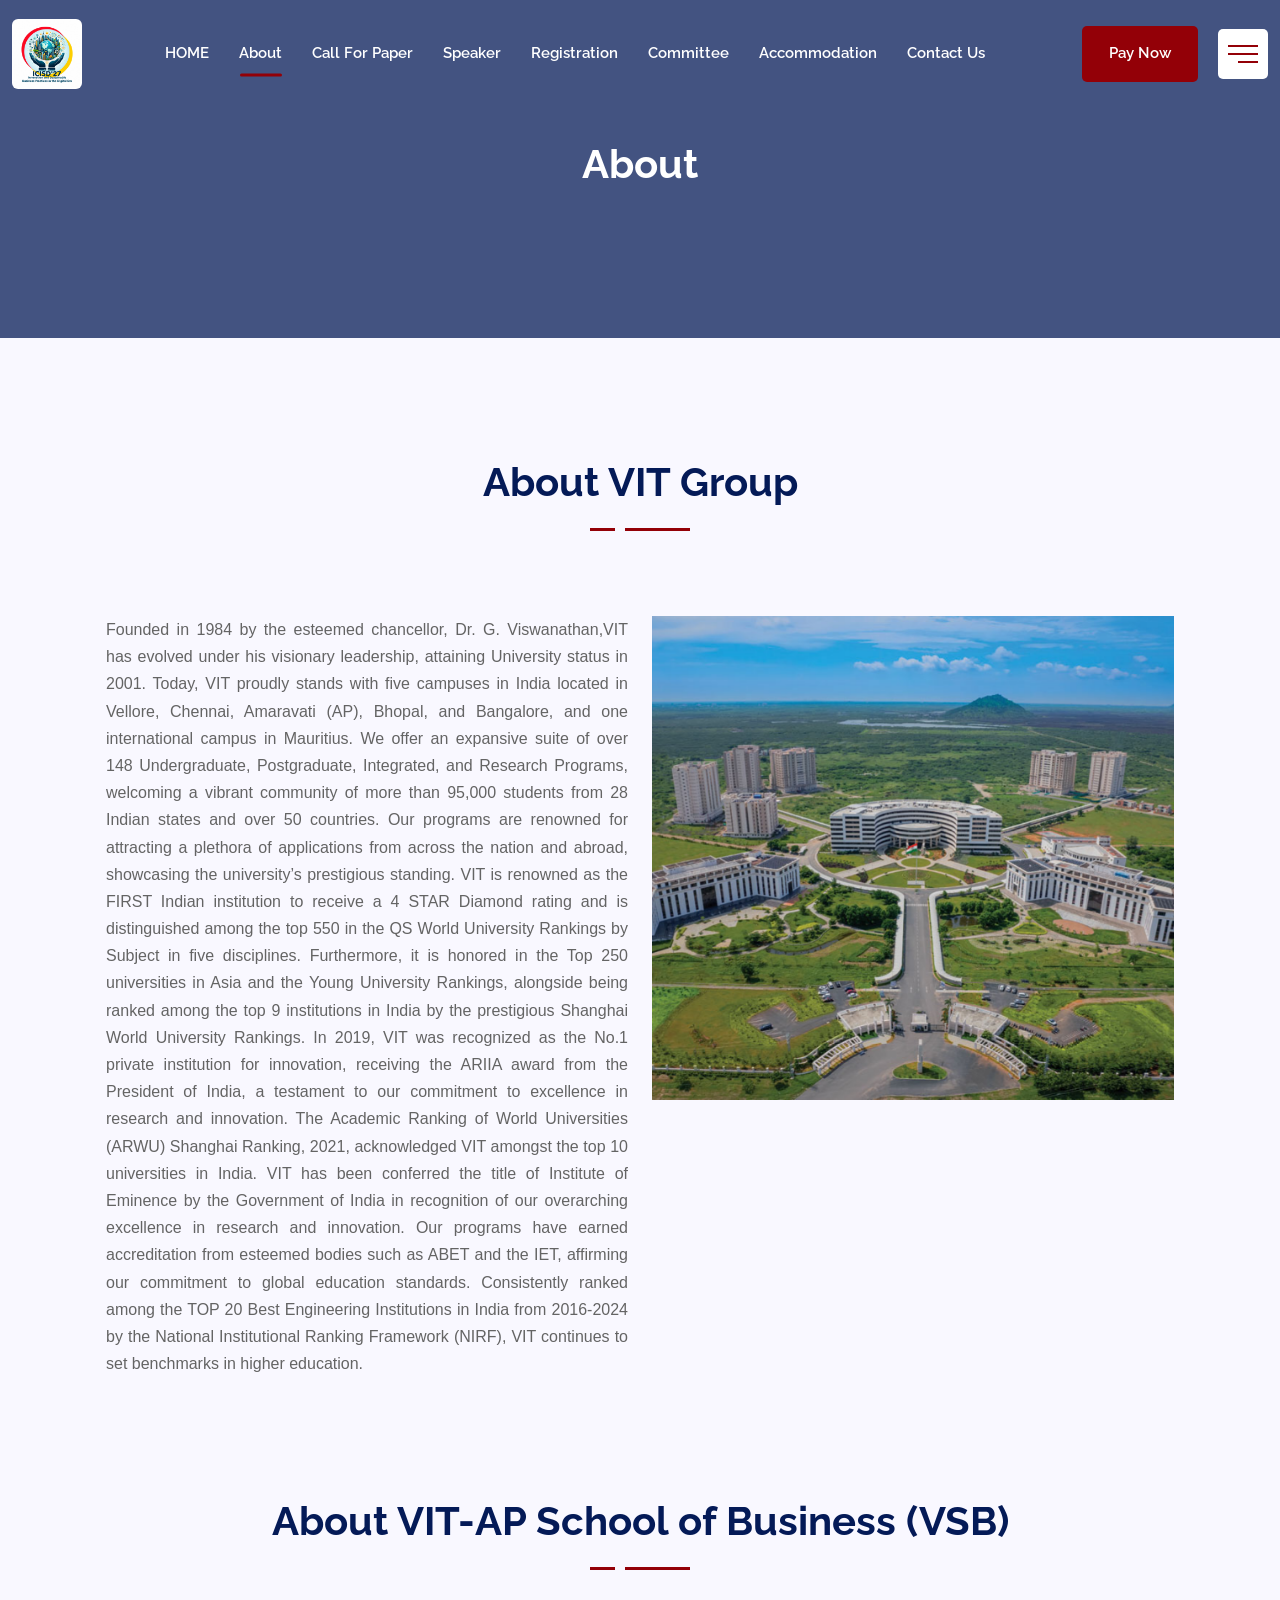
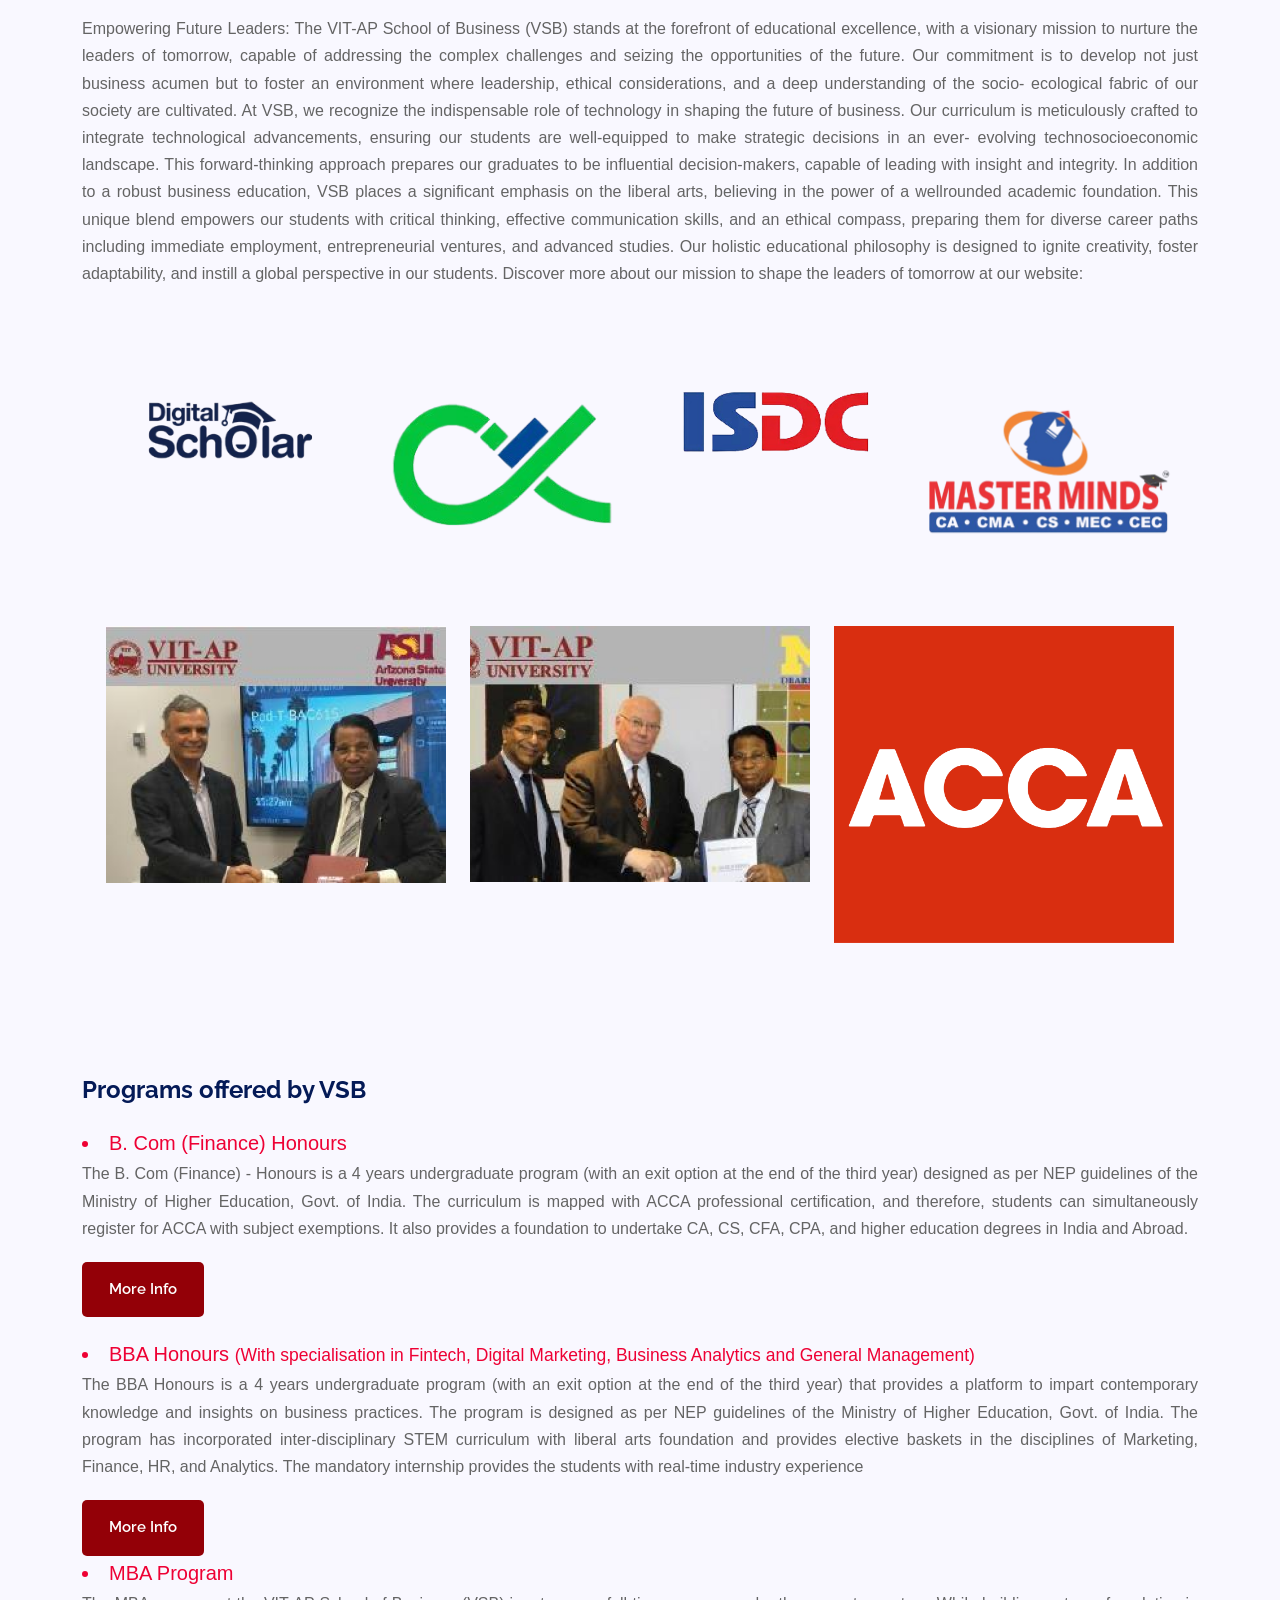
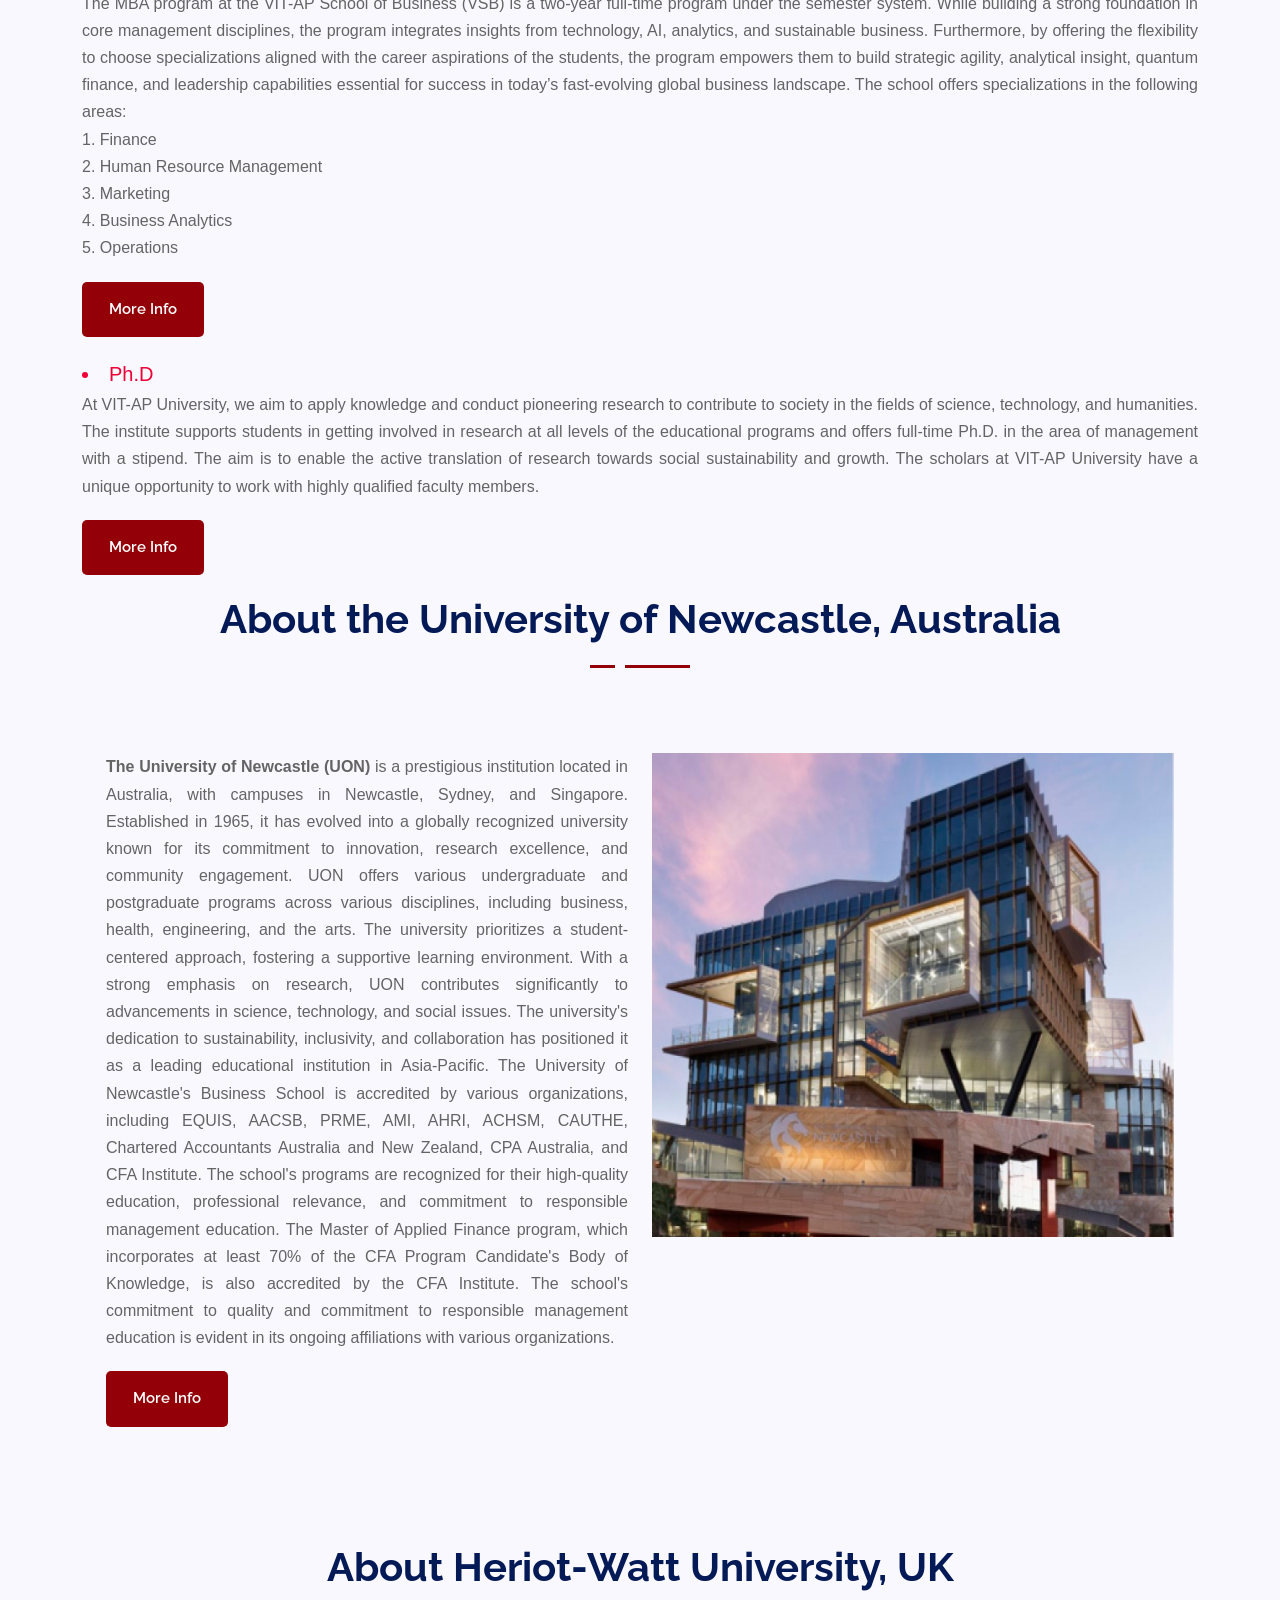
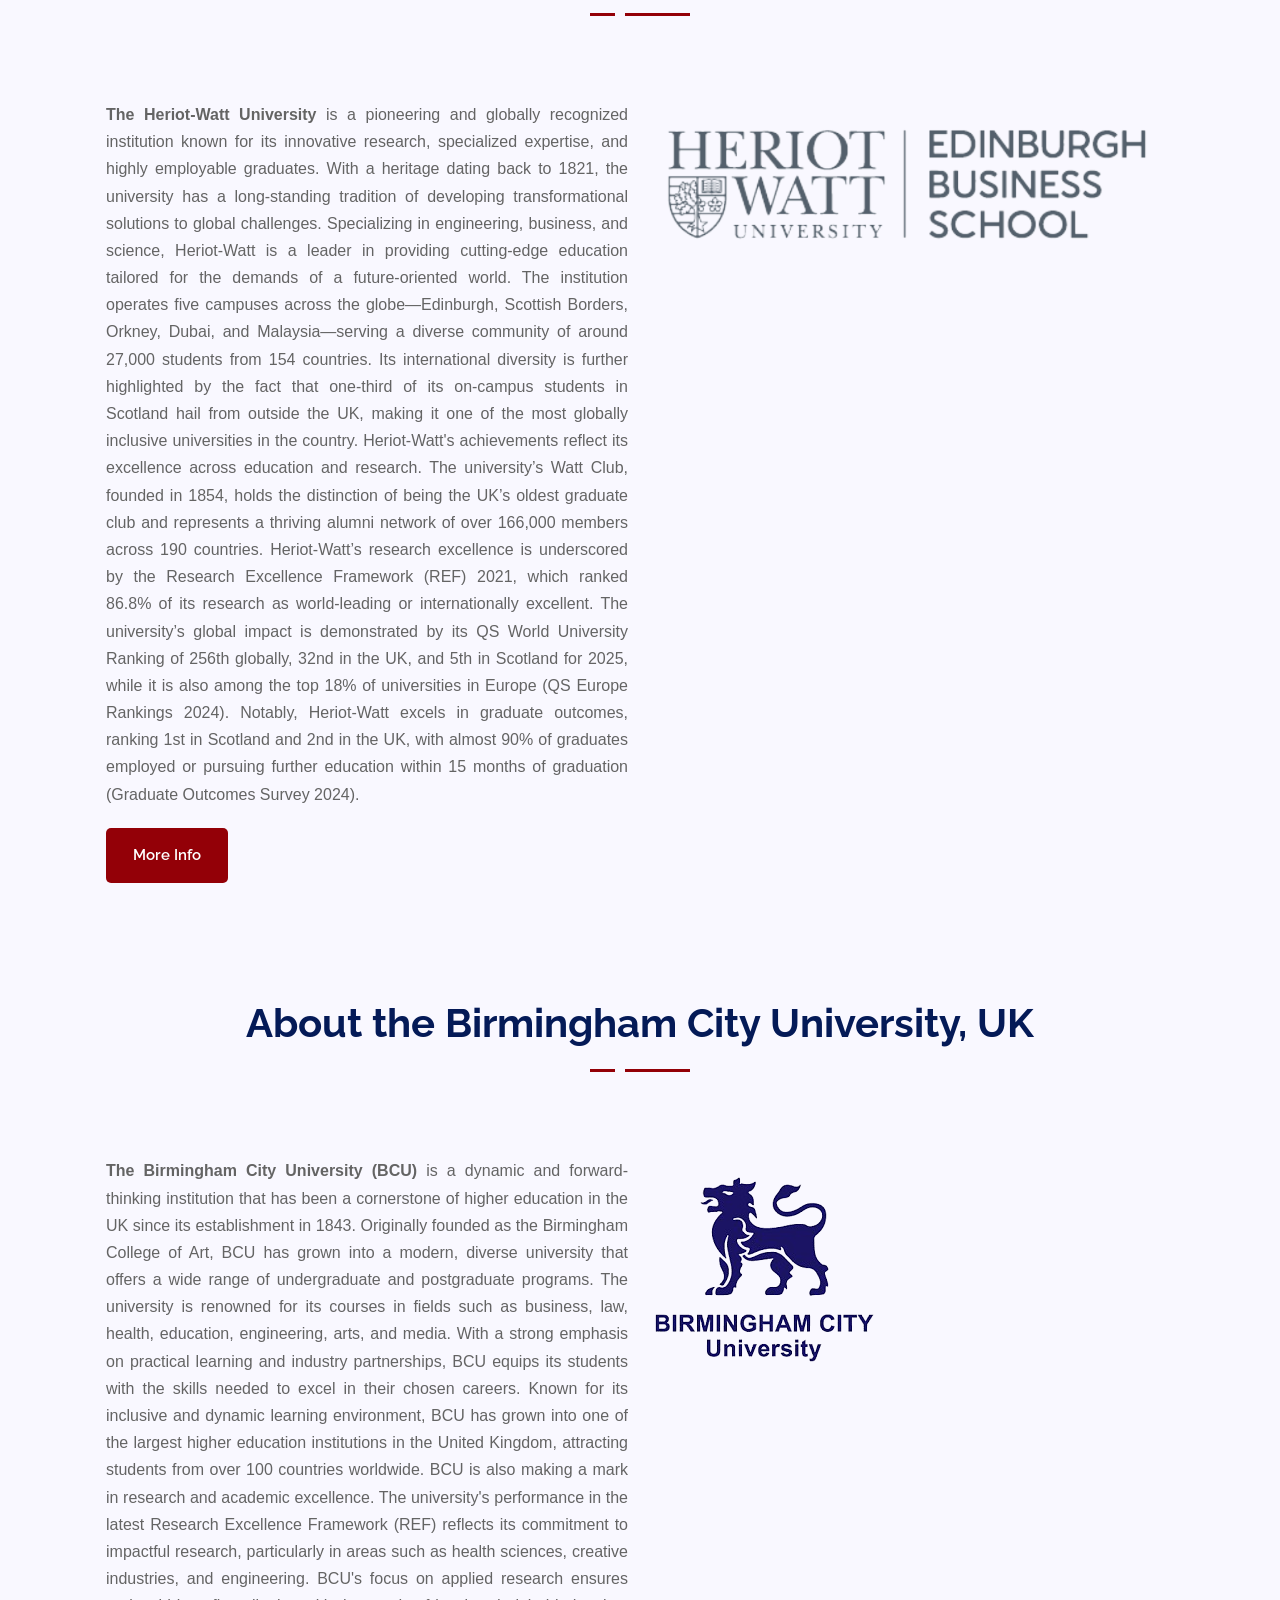
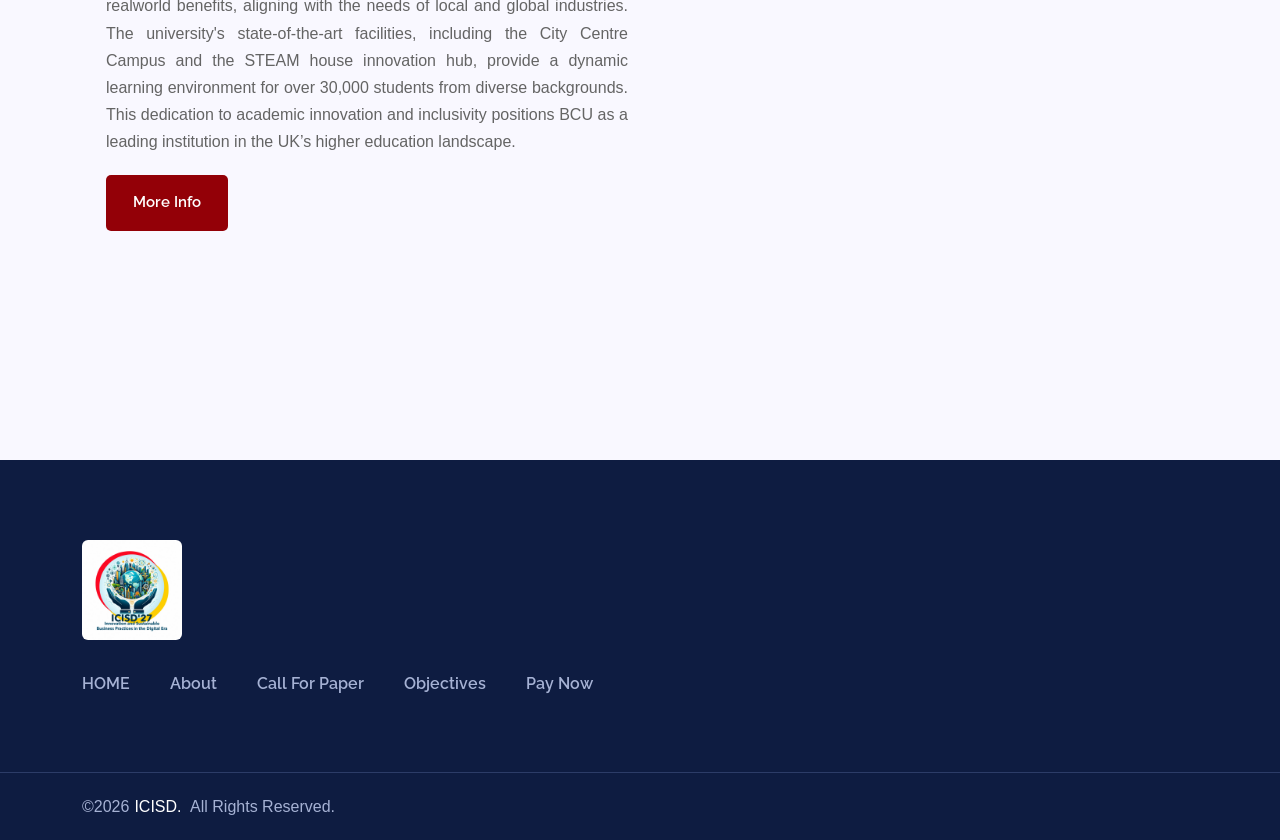
==== commit 29635659: "Use ICISD'27 logo in header, favicon and hero collage Favicon previously showed ICISD'25; now 256px " ====
--- a/about.html
+++ b/about.html
@@ -10,14 +10,14 @@
     <meta name="author" content="" />
     <title>ICISD’27 | About</title>
     <!-- Favicon -->
-    <link rel="shortcut icon" type="image/x-icon" href="image/favicon.ico">
+    <link rel="shortcut icon" type="image/x-icon" href="image/favicon.ico?v=27">
     <!-- Dependency Styles -->
     <link rel="stylesheet" href="assets/wow/animate.css">
     <link rel="stylesheet" href="assets/bootstrap/css/bootstrap.min.css">
     <link rel="stylesheet" href="assets/fontawesome/css/all.min.css">
     <link rel="stylesheet" href="assets/magnific-popup/css/magnific-popup.css">
     <link rel="stylesheet" href="assets/swiper/css/swiper.min.css">
-    <link rel="stylesheet" href="css/app.css">
+    <link rel="stylesheet" href="css/app.css?v=2027.1">
     <!-- Google Web Fonts -->
     <link href="https://fonts.googleapis.com/css2?family=Raleway:wght@300;400;500;600;700&display=swap@amp;family=Roboto:wght@300;400;500;700&amp;display=swap" rel="stylesheet">
 </head>
@@ -50,8 +50,8 @@
                             <div class="inner-wrap">
                                 <div class="d-flex align-items-center justify-content-between">
                                     <div class="site-branding">
-                                        <a href="index.html" class="logo logo-light"><img src="image/logo.png" alt="Logo" width="70px" height="70px" style="border-radius: 6px"></a>
-                                        <a href="index.html" class="logo logo-dark"><img src="image/logo.png" alt="Logo" width="70px" height="70px"></a>
+                                        <a href="index.html" class="logo logo-light"><img src="image/logo.png?v=27" alt="Logo" width="70px" height="70px" style="border-radius: 6px"></a>
+                                        <a href="index.html" class="logo logo-dark"><img src="image/logo.png?v=27" alt="Logo" width="70px" height="70px"></a>
                                     </div>
                                     <nav id="dropdown" class="template-main-menu menu-text-light">
                                         <ul class="menu">
@@ -108,7 +108,7 @@
         <div class="rt-header-menu mean-container" id="meanmenu">
             <div class="mean-bar">
                 <a href="index.html">
-                    <img src="image/logo.png" alt="Logo" width="50px" height="50px">
+                    <img src="image/logo.png?v=27" alt="Logo" width="50px" height="50px">
                 </a>
                 <span class="sidebarBtn">
             <span class="bar"></span>
@@ -564,7 +564,7 @@
             <div class="row">
                 <div class="col-lg-7 wow fadeInLeft animated" data-wow-delay="0.1s" data-wow-duration="1s">
                     <div class="footer-widgets">
-                        <a href="index.html" class="footer-logo"><img src="image/logo.png" alt="Footer Logo" width="100px" height="100px" style="border-radius: 6px"></a>
+                        <a href="index.html" class="footer-logo"><img src="image/logo.png?v=27" alt="Footer Logo" width="100px" height="100px" style="border-radius: 6px"></a>
                         <nav class="template-secondary-menu">
                             <ul class="menu">
                                 <li class="menu-item">
@@ -623,7 +623,7 @@
         <div class="offcanvas-content">
     <div class="top-content">
       <div class="offcanvas-logo">
-        <a href="index.html"><img src="image/logo.png" alt="logo" width="150px" height="150px" style="border-radius: 5px"></a>
+        <a href="index.html"><img src="image/logo.png?v=27" alt="logo" width="150px" height="150px" style="border-radius: 5px"></a>
       </div>
       <p>International Conference on Innovation and Sustainable
         Business Practices in the Digital Era (ICISD’27)</p>
@@ -665,7 +665,7 @@
 <script src="assets/swiper/js/swiper.min.js"></script>
 <script src="assets/validator/validator.min.js"></script>
 <!-- Custom Script -->
-<script src="js/app.js"></script>
+<script src="js/app.js?v=2027.1"></script>
 </body>
 
 
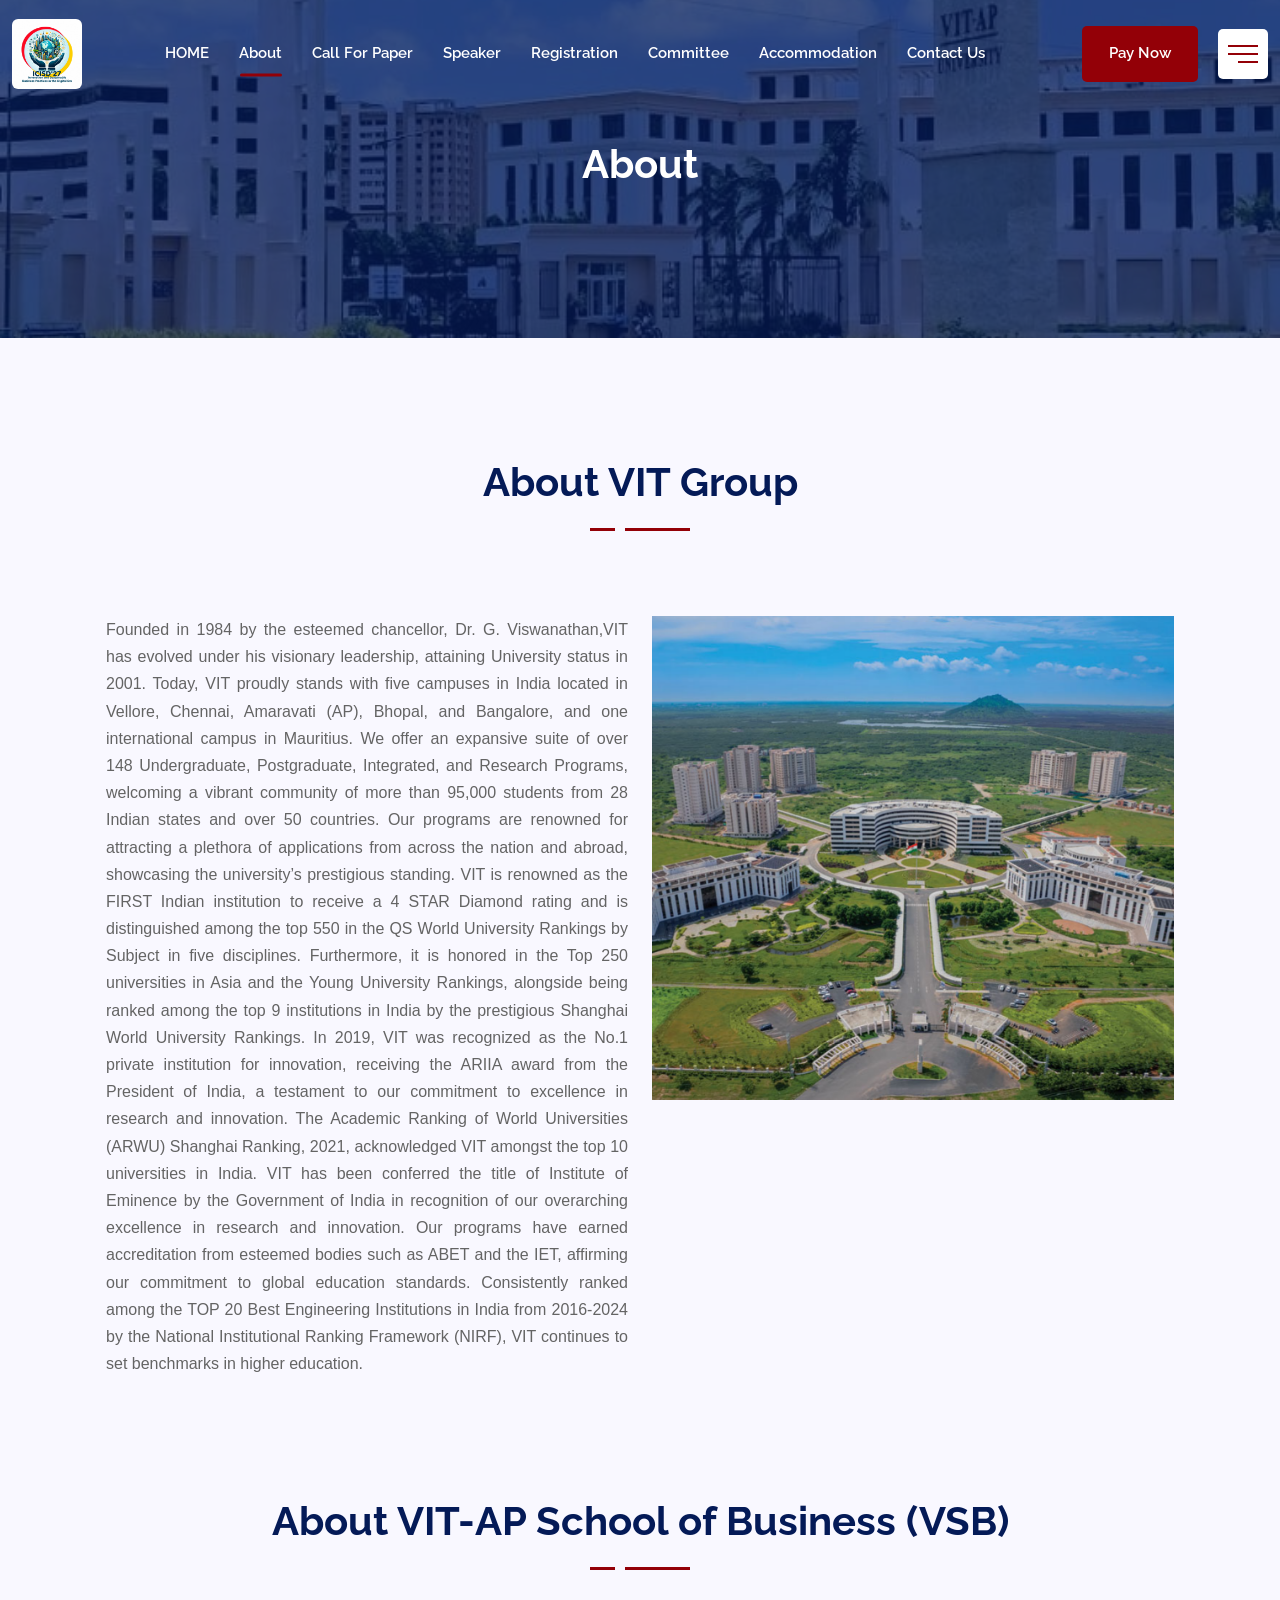
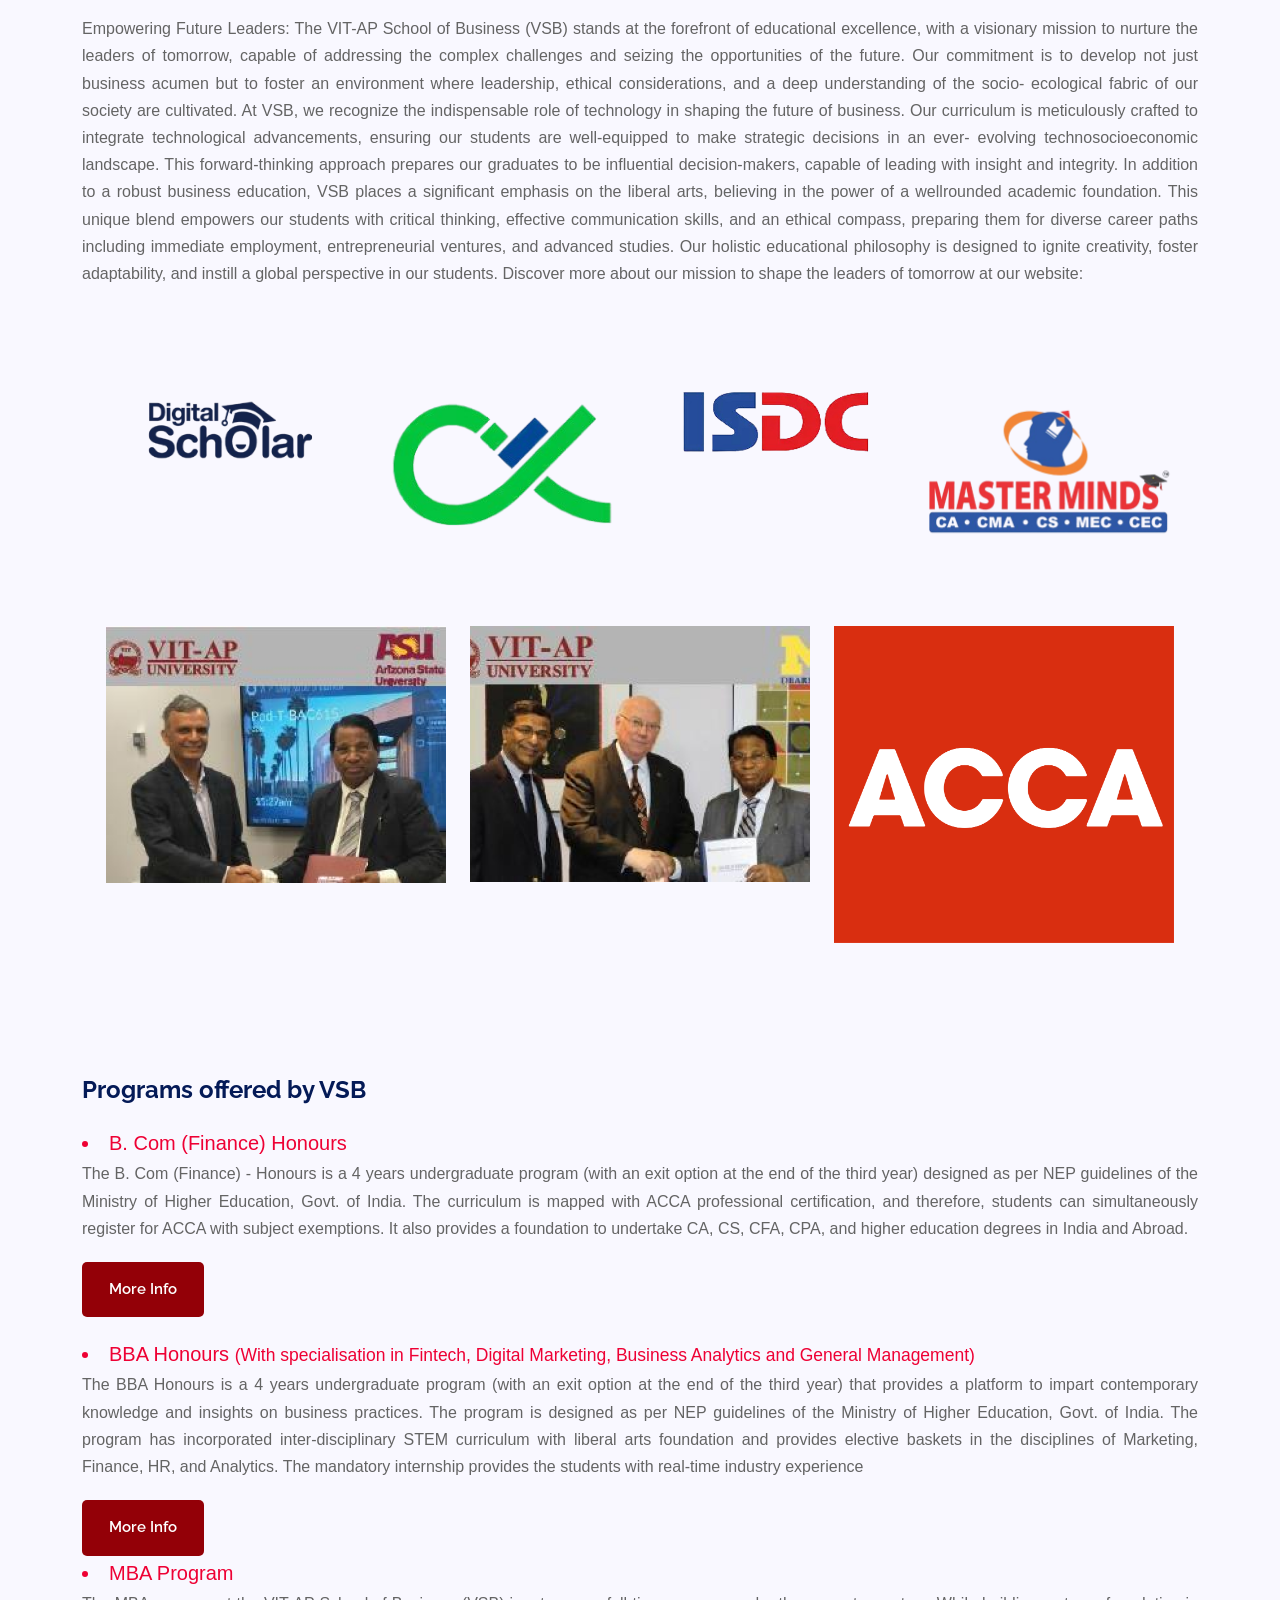
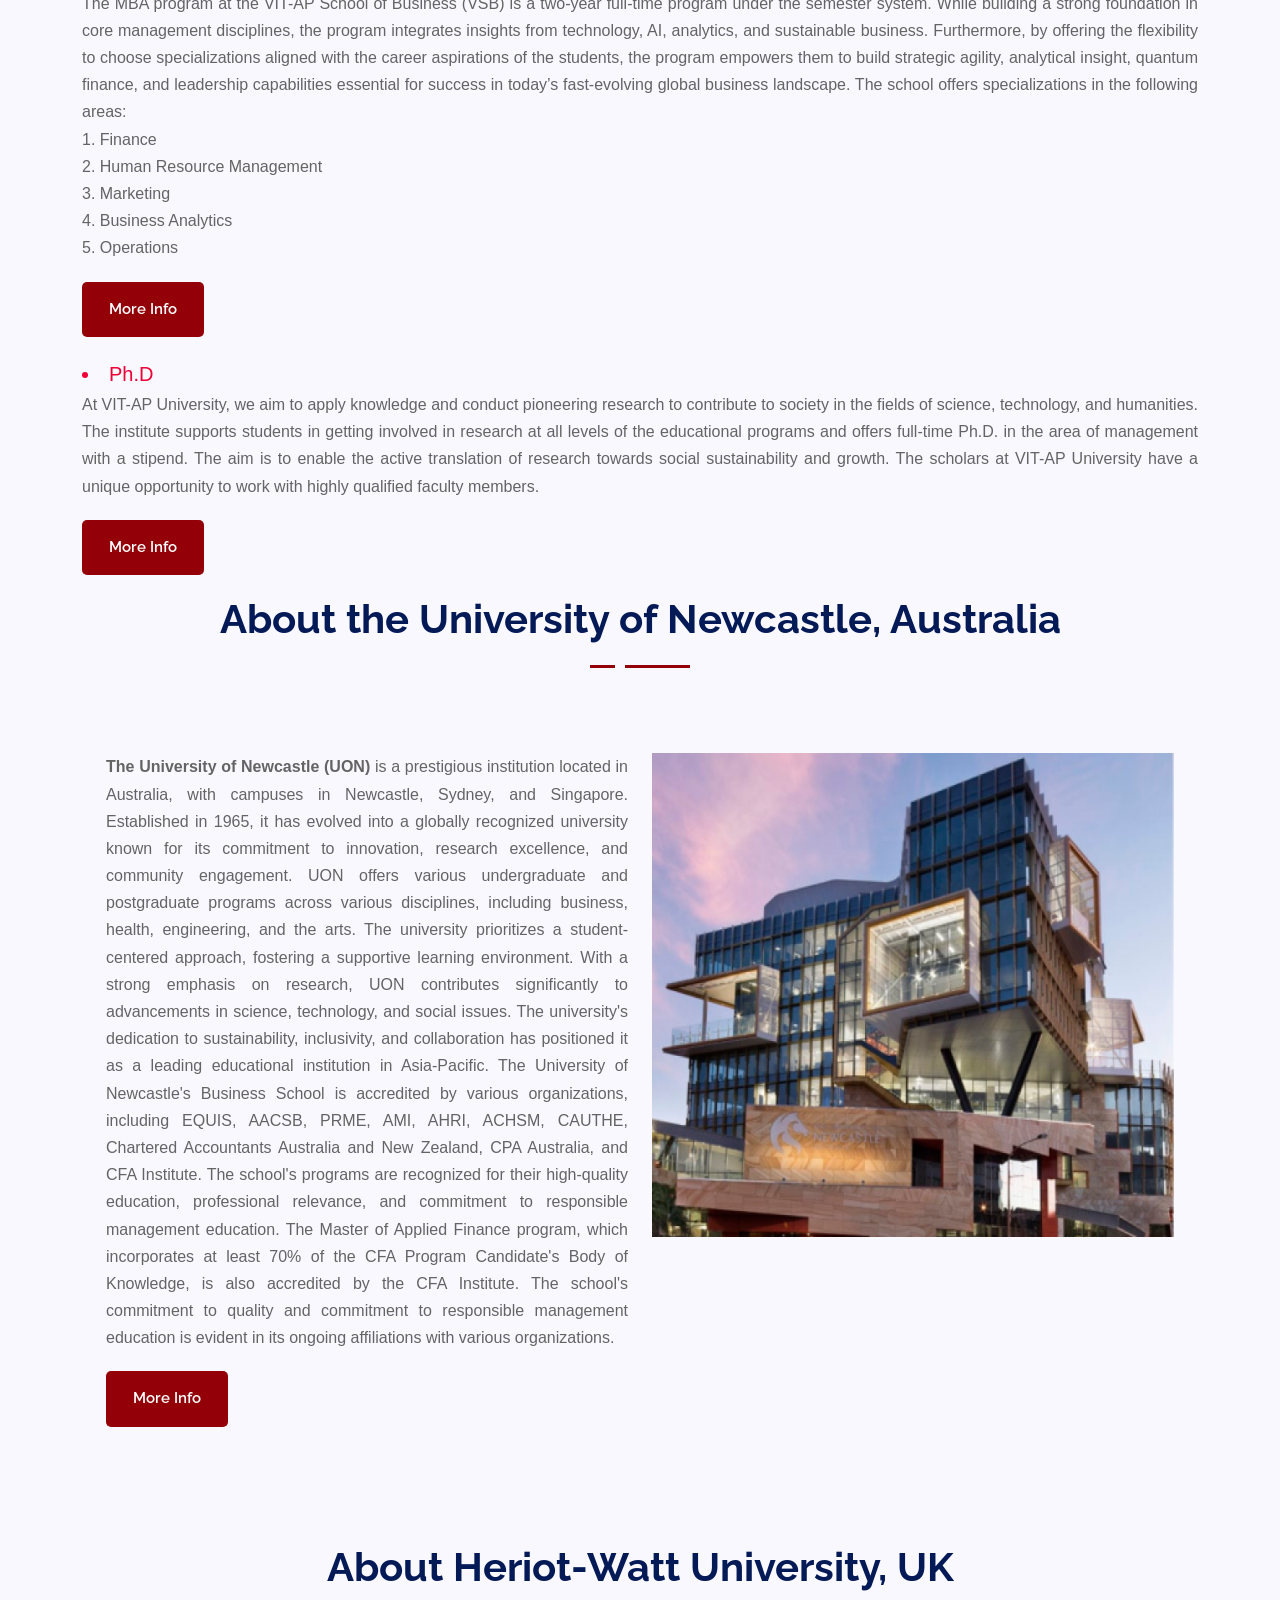
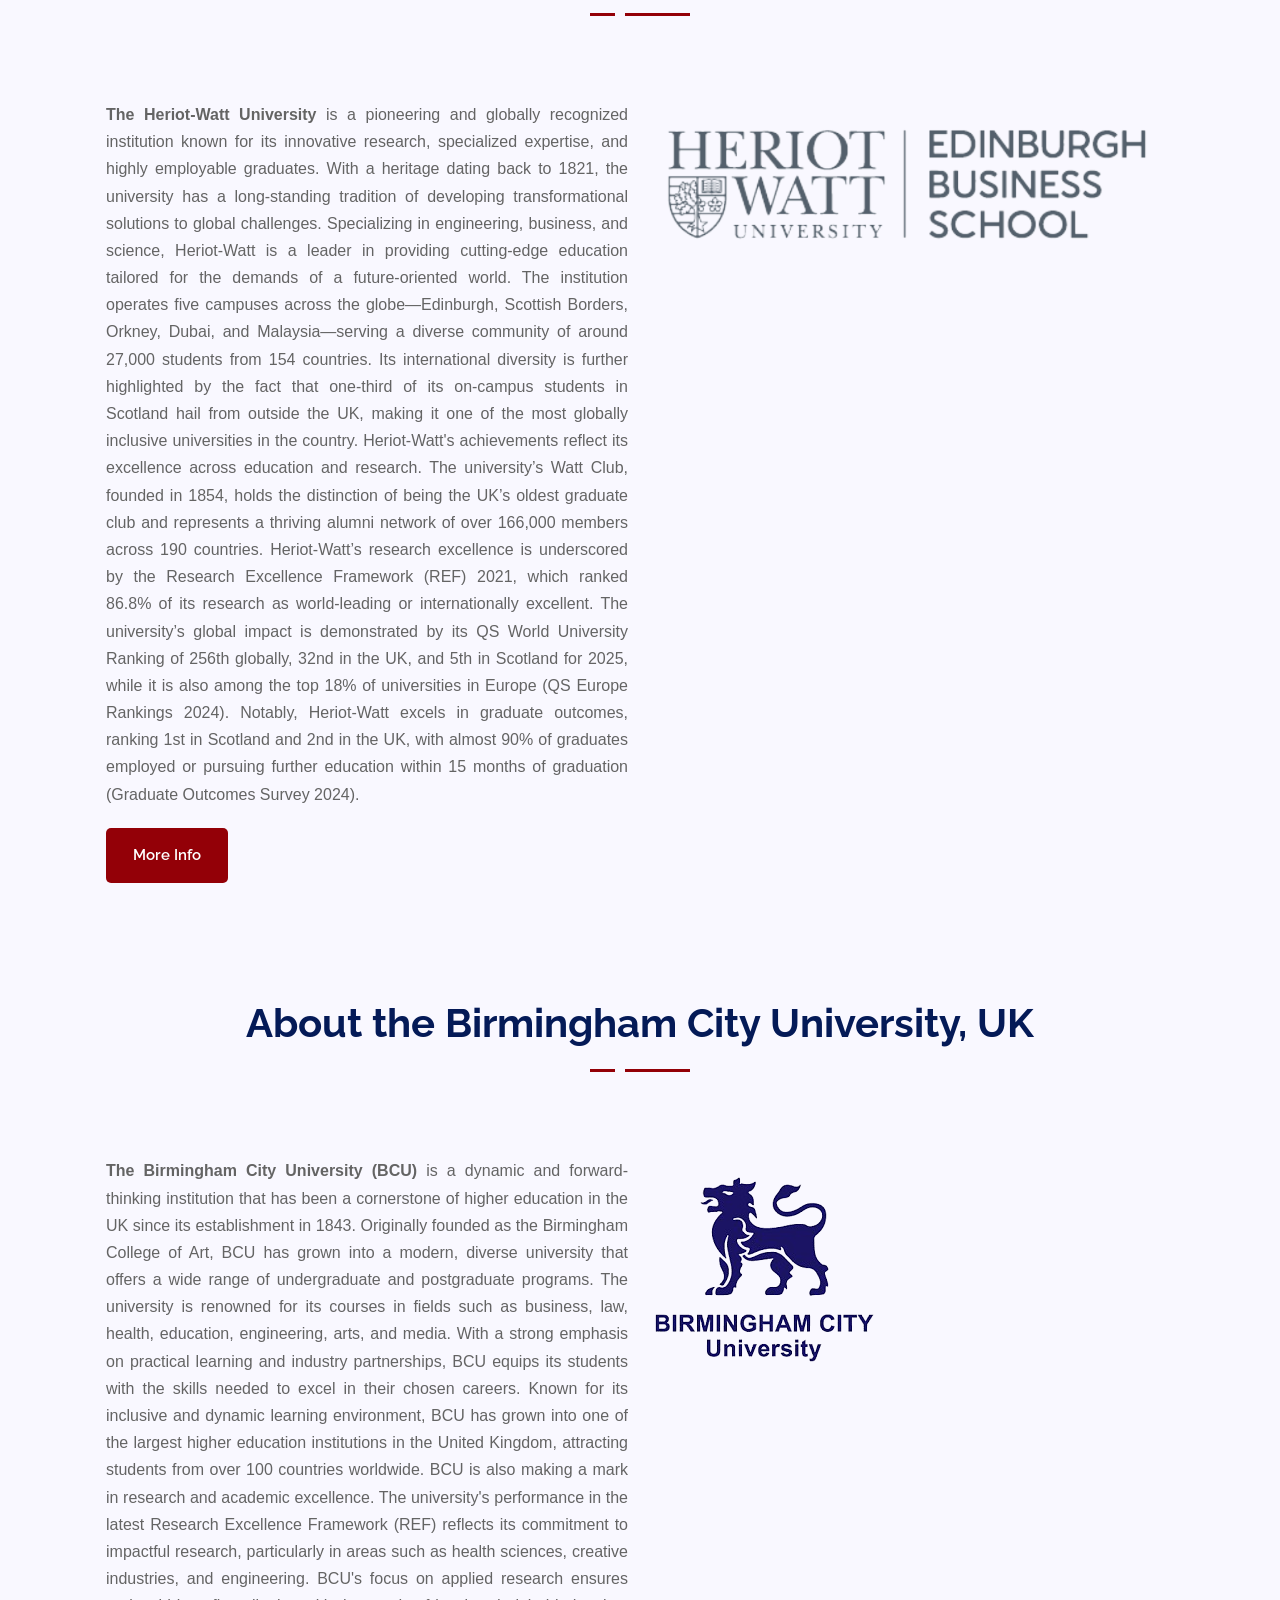
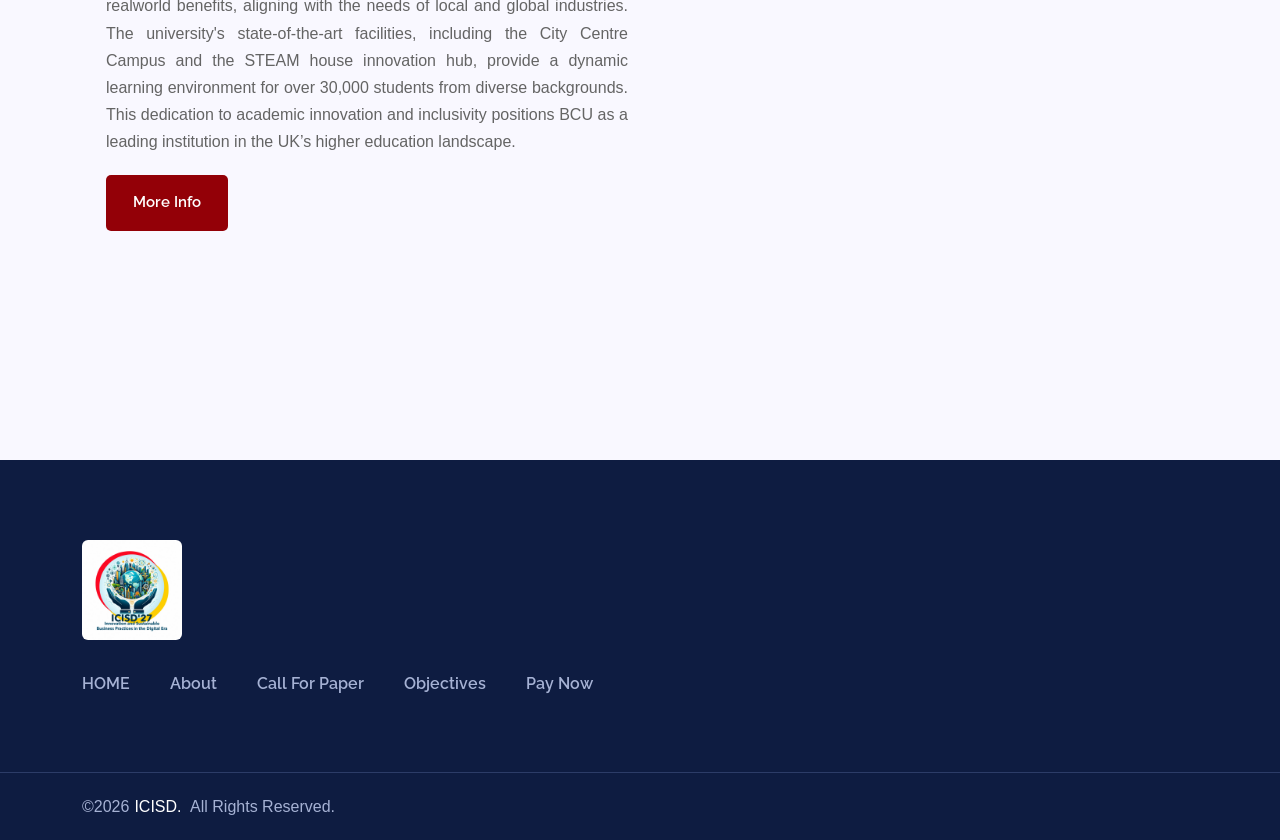
==== commit 276b5ae8: "Use campus photo for inner-page banners The banners pointed at inner-banner5/6.jpg, which never exis" ====
--- a/about.html
+++ b/about.html
@@ -17,7 +17,7 @@
     <link rel="stylesheet" href="assets/fontawesome/css/all.min.css">
     <link rel="stylesheet" href="assets/magnific-popup/css/magnific-popup.css">
     <link rel="stylesheet" href="assets/swiper/css/swiper.min.css">
-    <link rel="stylesheet" href="css/app.css?v=2027.1">
+    <link rel="stylesheet" href="css/app.css?v=2027.2">
     <!-- Google Web Fonts -->
     <link href="https://fonts.googleapis.com/css2?family=Raleway:wght@300;400;500;600;700&display=swap@amp;family=Roboto:wght@300;400;500;700&amp;display=swap" rel="stylesheet">
 </head>
@@ -157,7 +157,7 @@
         <!--=    Inne Page Banner Area Start    =-->
         <!--=====================================-->
         <!-- start inner-banner -->
-        <section class="inner-page-banner inner-banner-5" data-bg-image="image/banner/inner-banner5.jpg">
+        <section class="inner-page-banner inner-banner-5" data-bg-image="image/banner/hero1.jpg?v=27">
             <div class="container">
                 <div class="entry-banner-content">
                     <div class="breadcrumb-area">
--- a/css/app.css
+++ b/css/app.css
@@ -583,6 +583,9 @@
 */
 .inner-page-banner {
   min-height: 200px;
+  background-size: cover;
+  background-position: center;
+  background-repeat: no-repeat;
   position: relative;
   z-index: 1;
   height: 100%;
